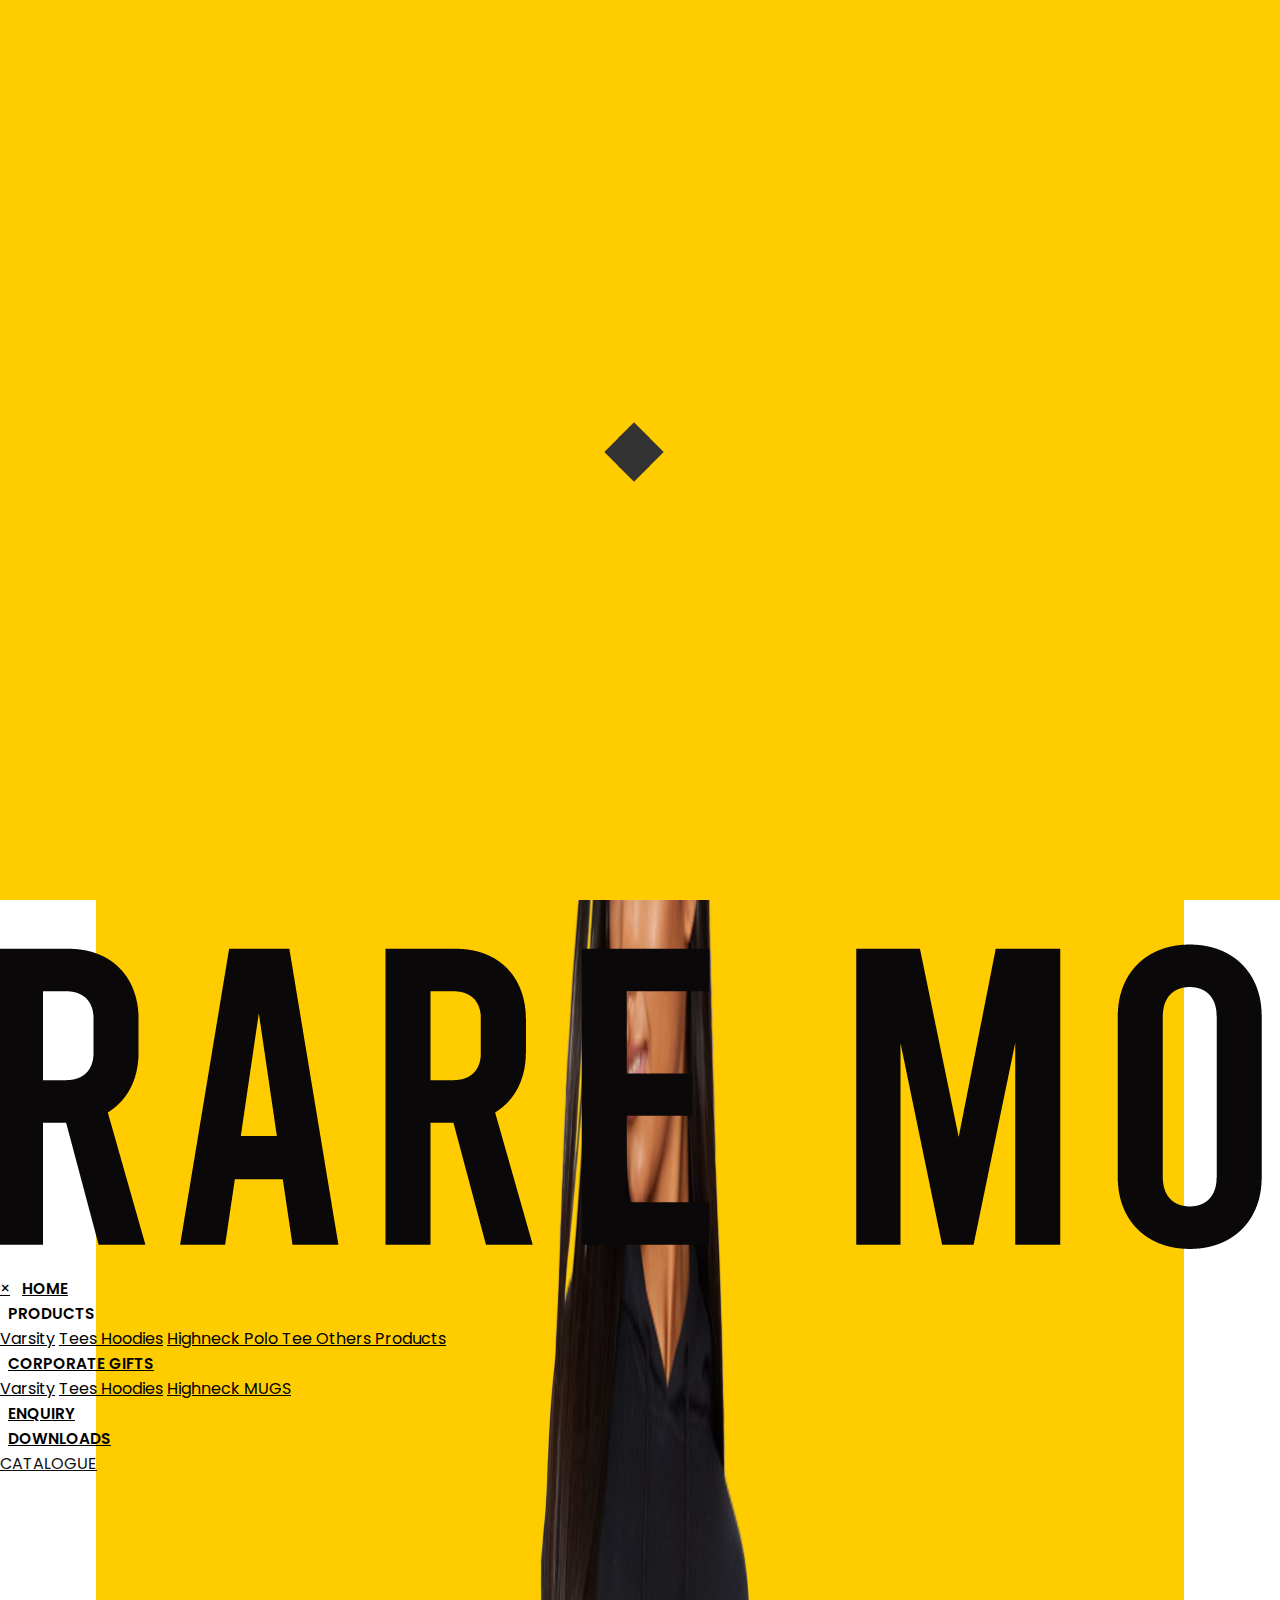
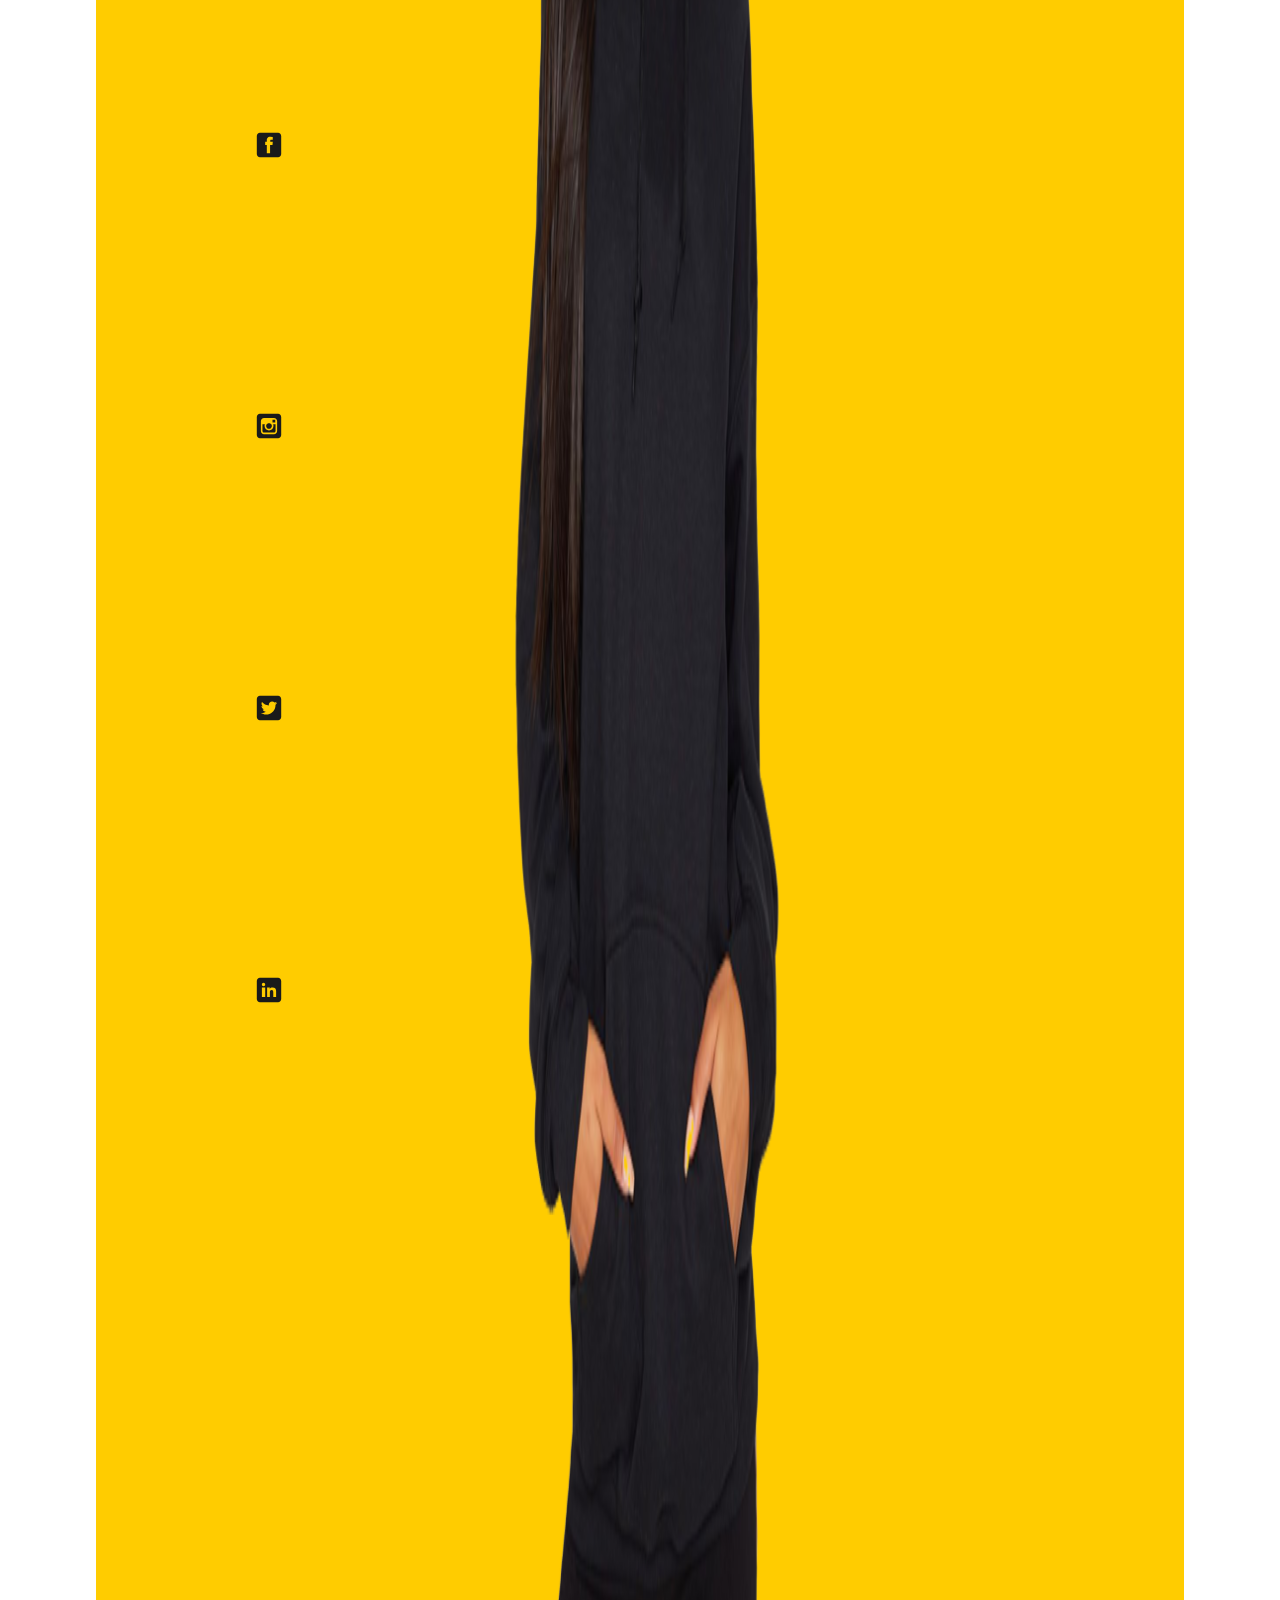
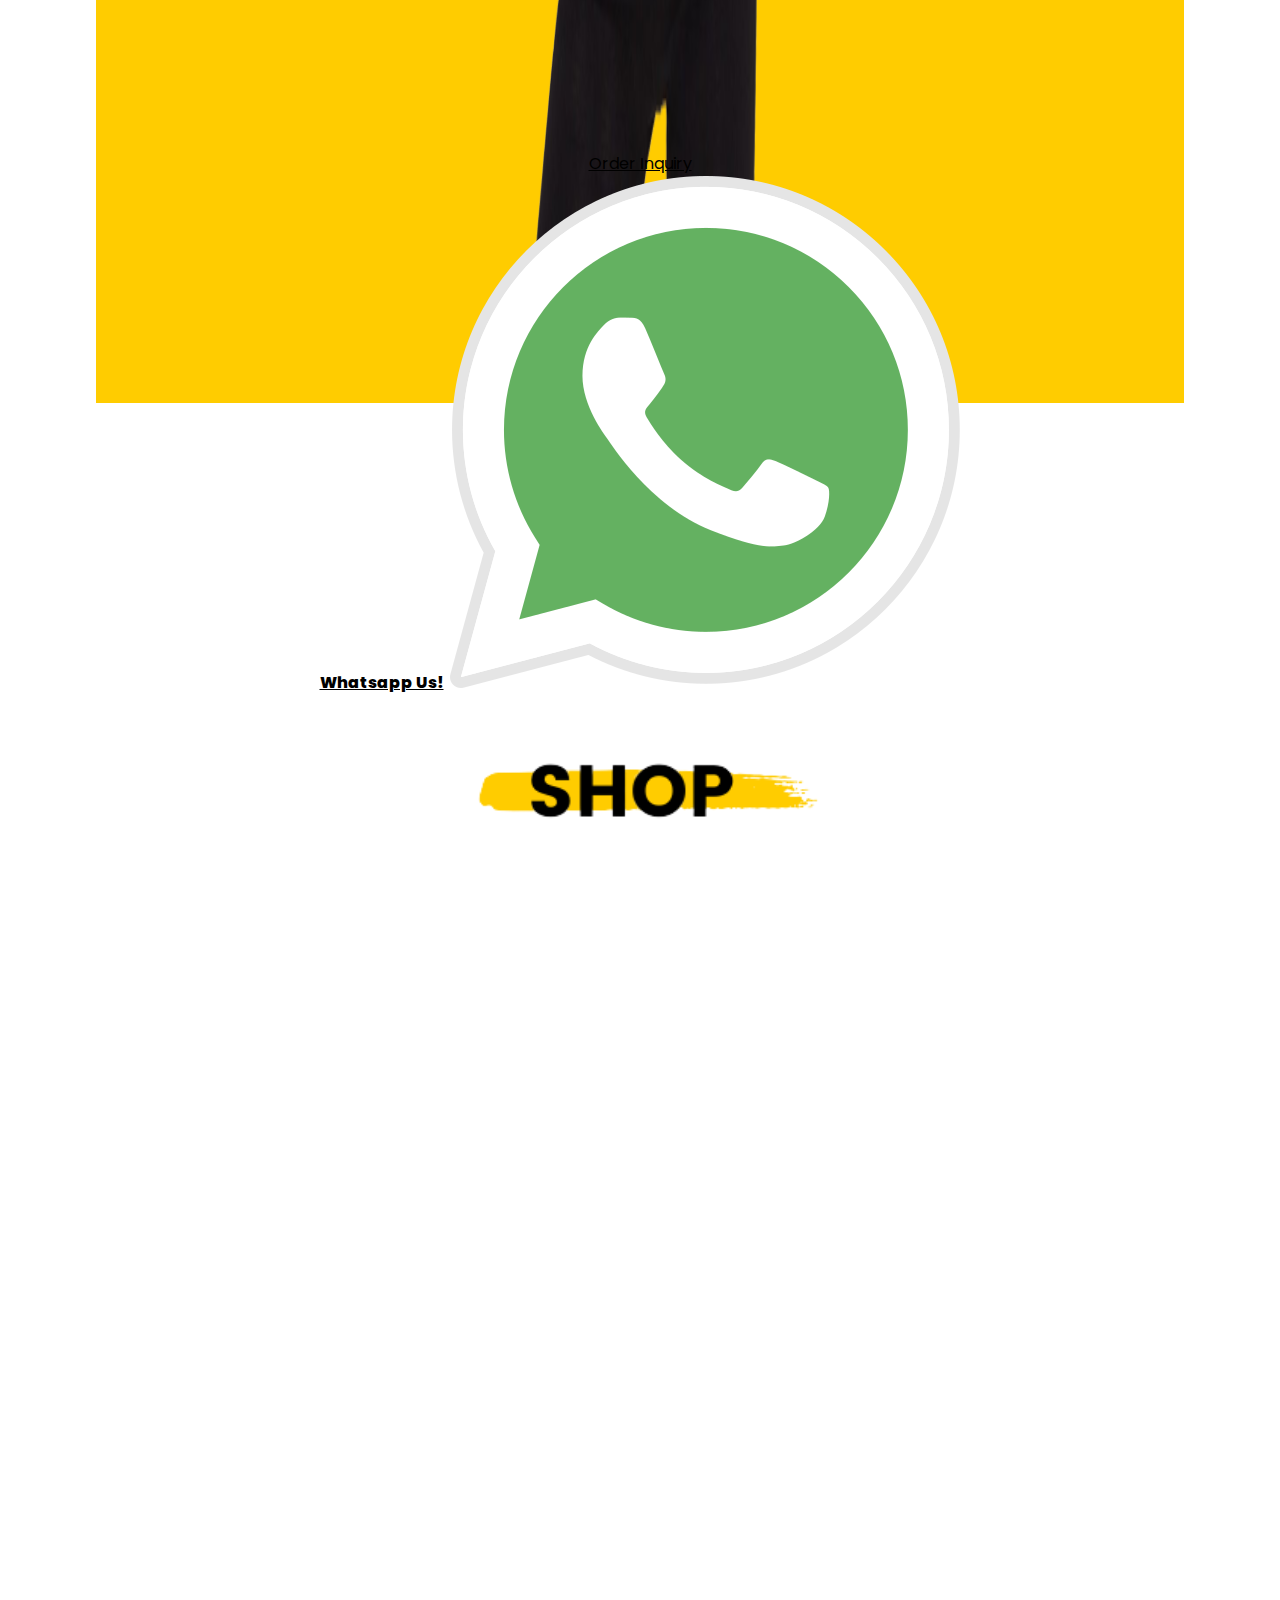
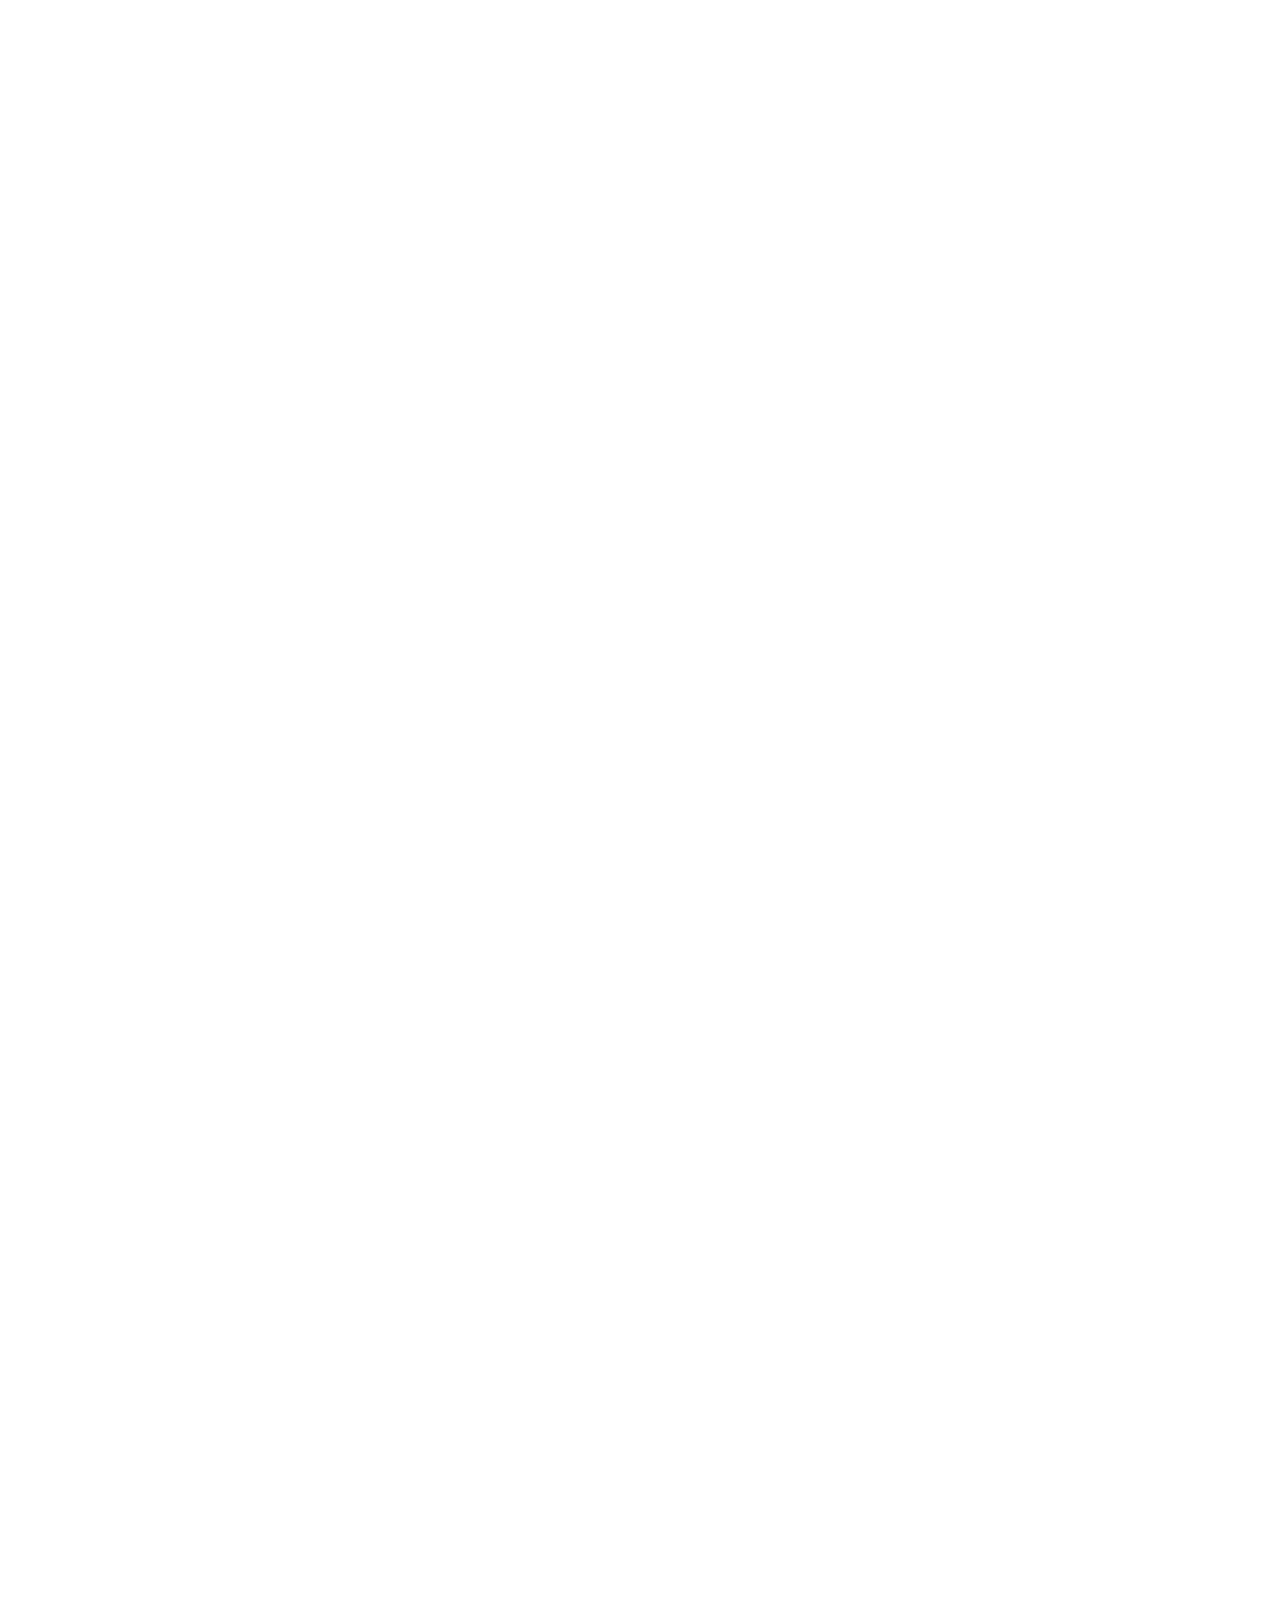
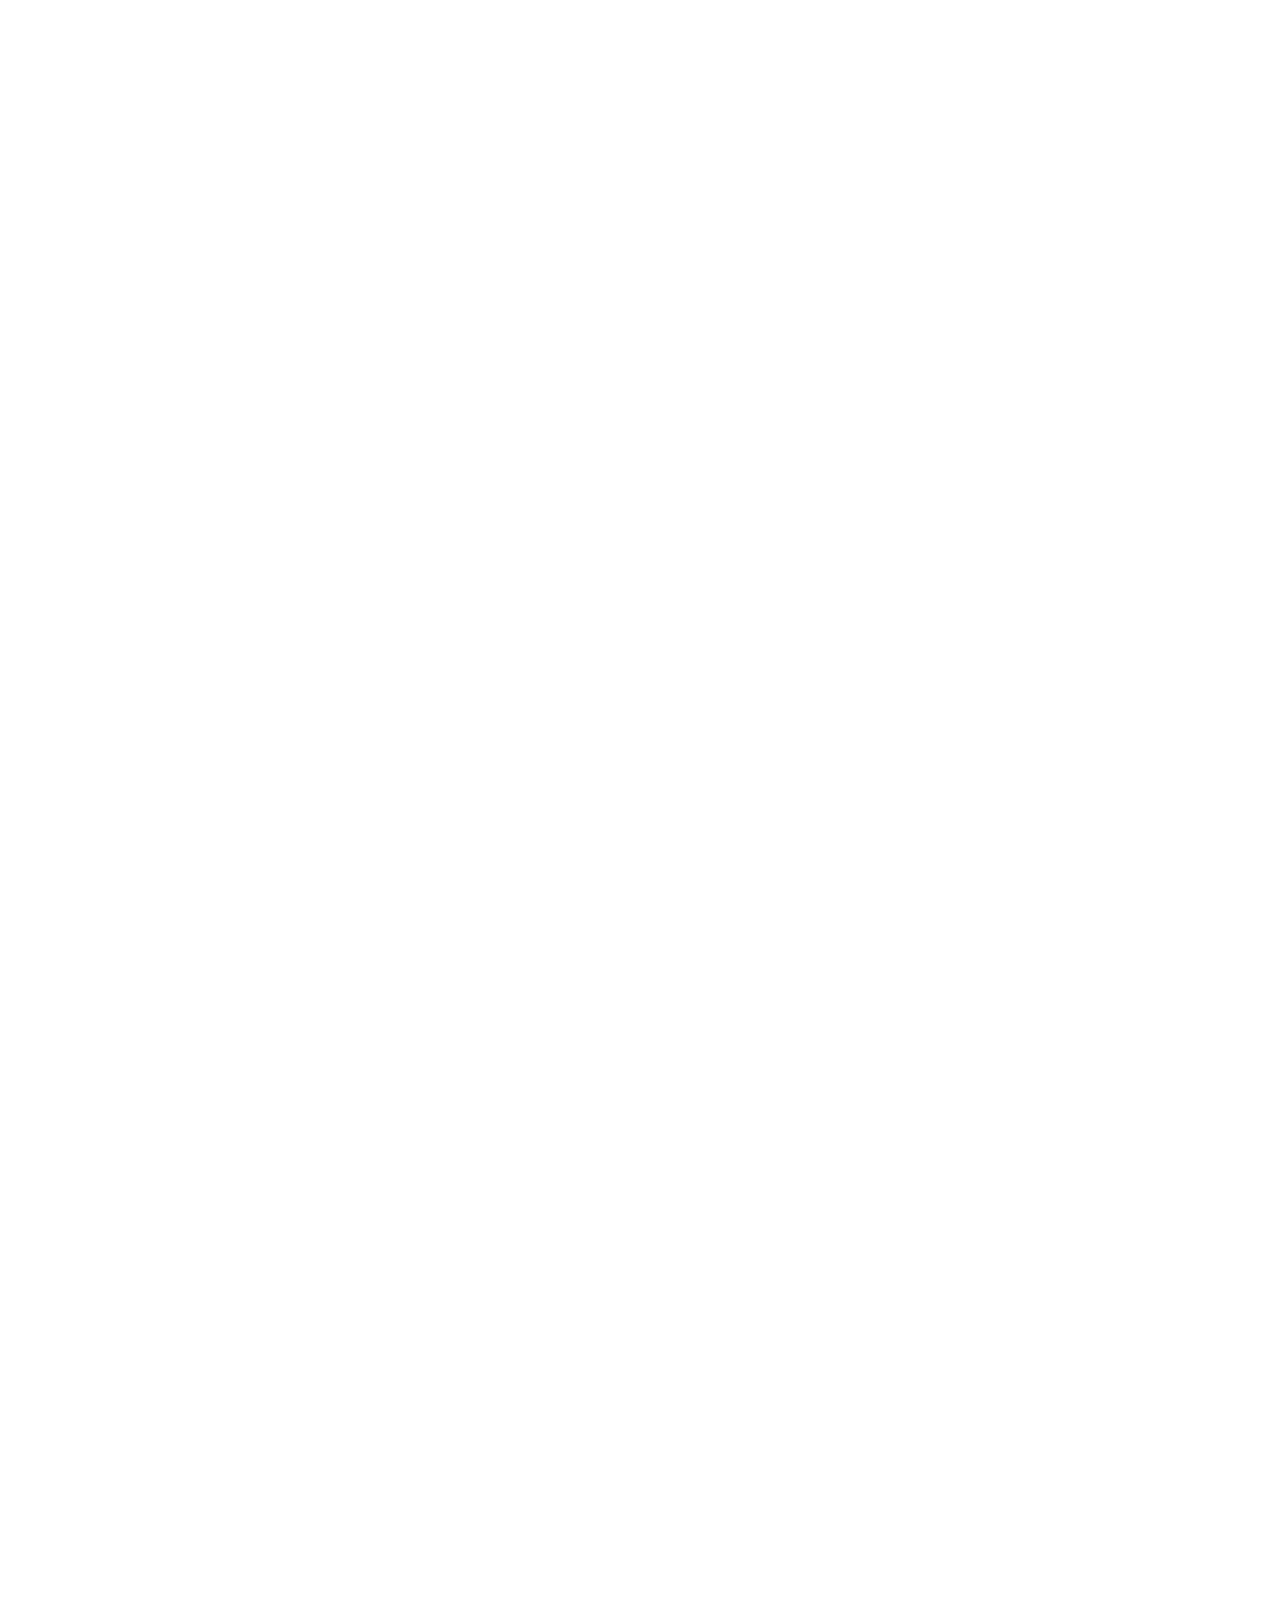
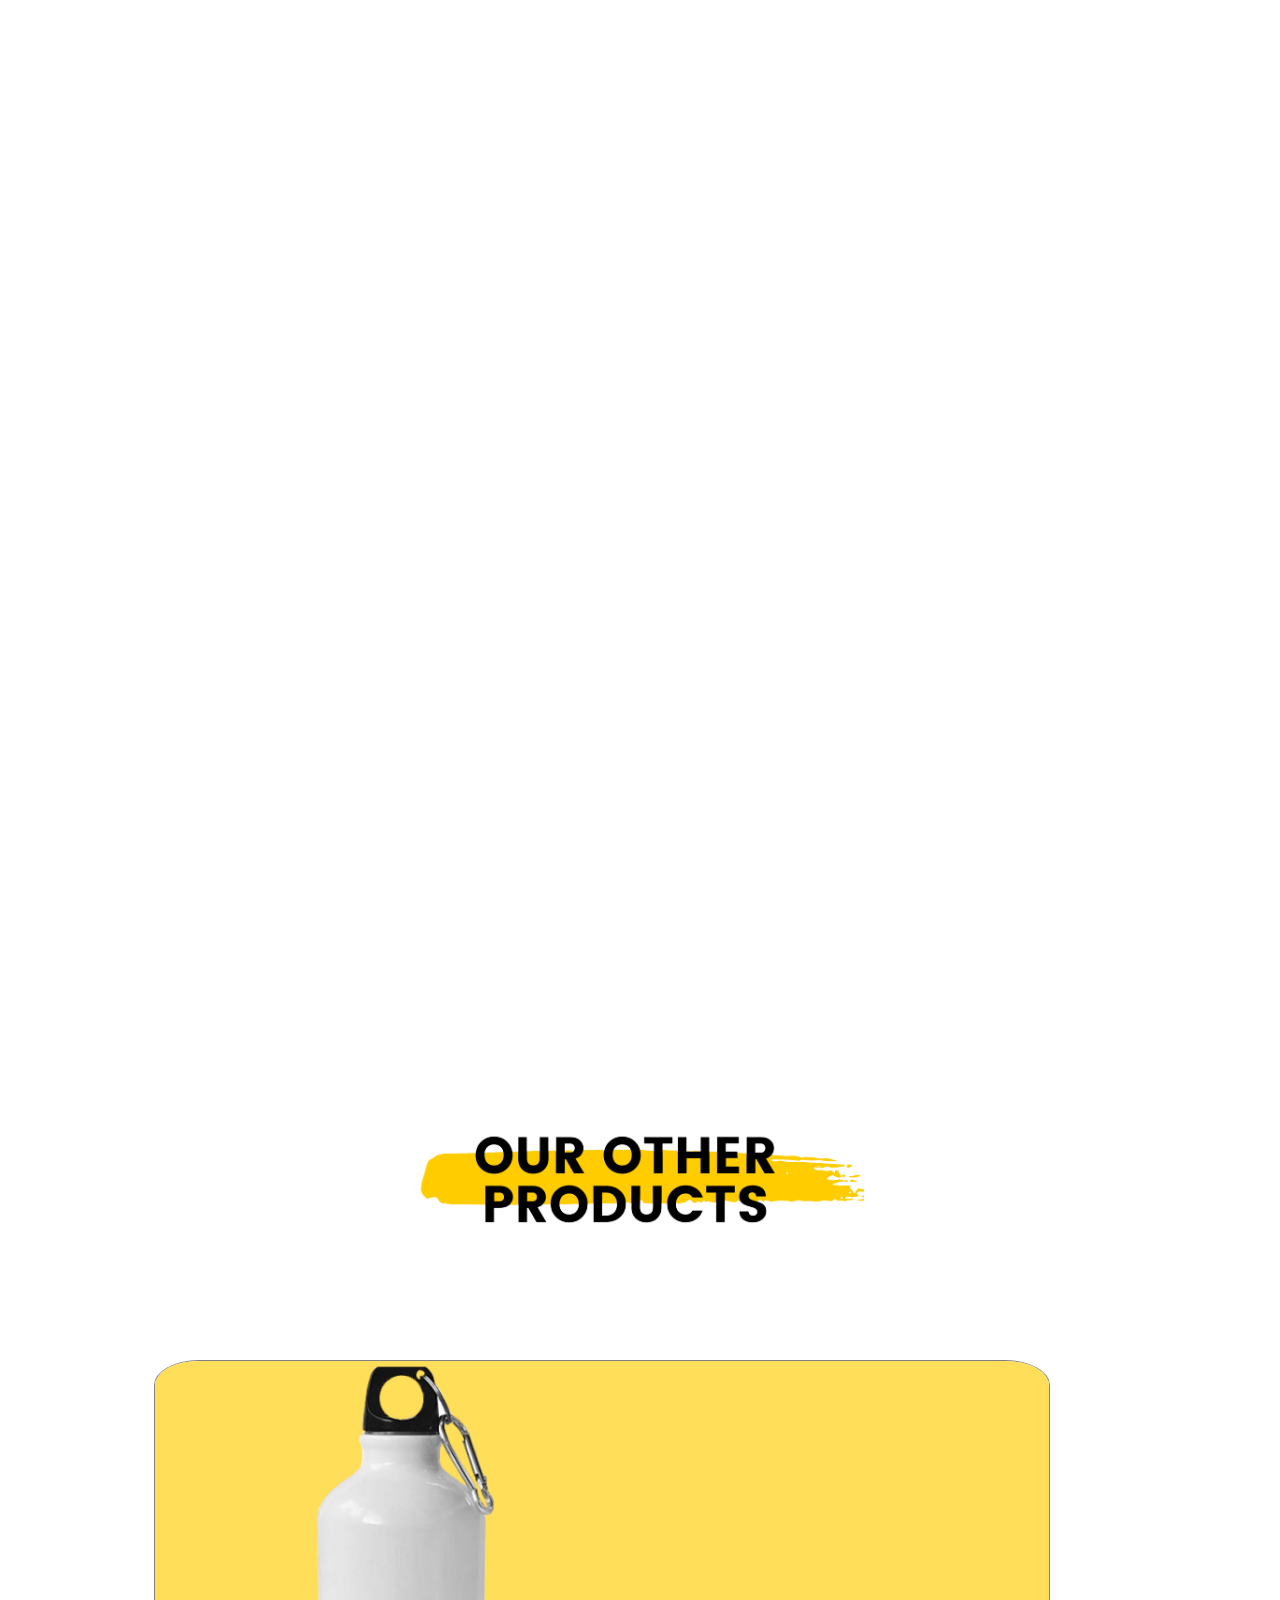
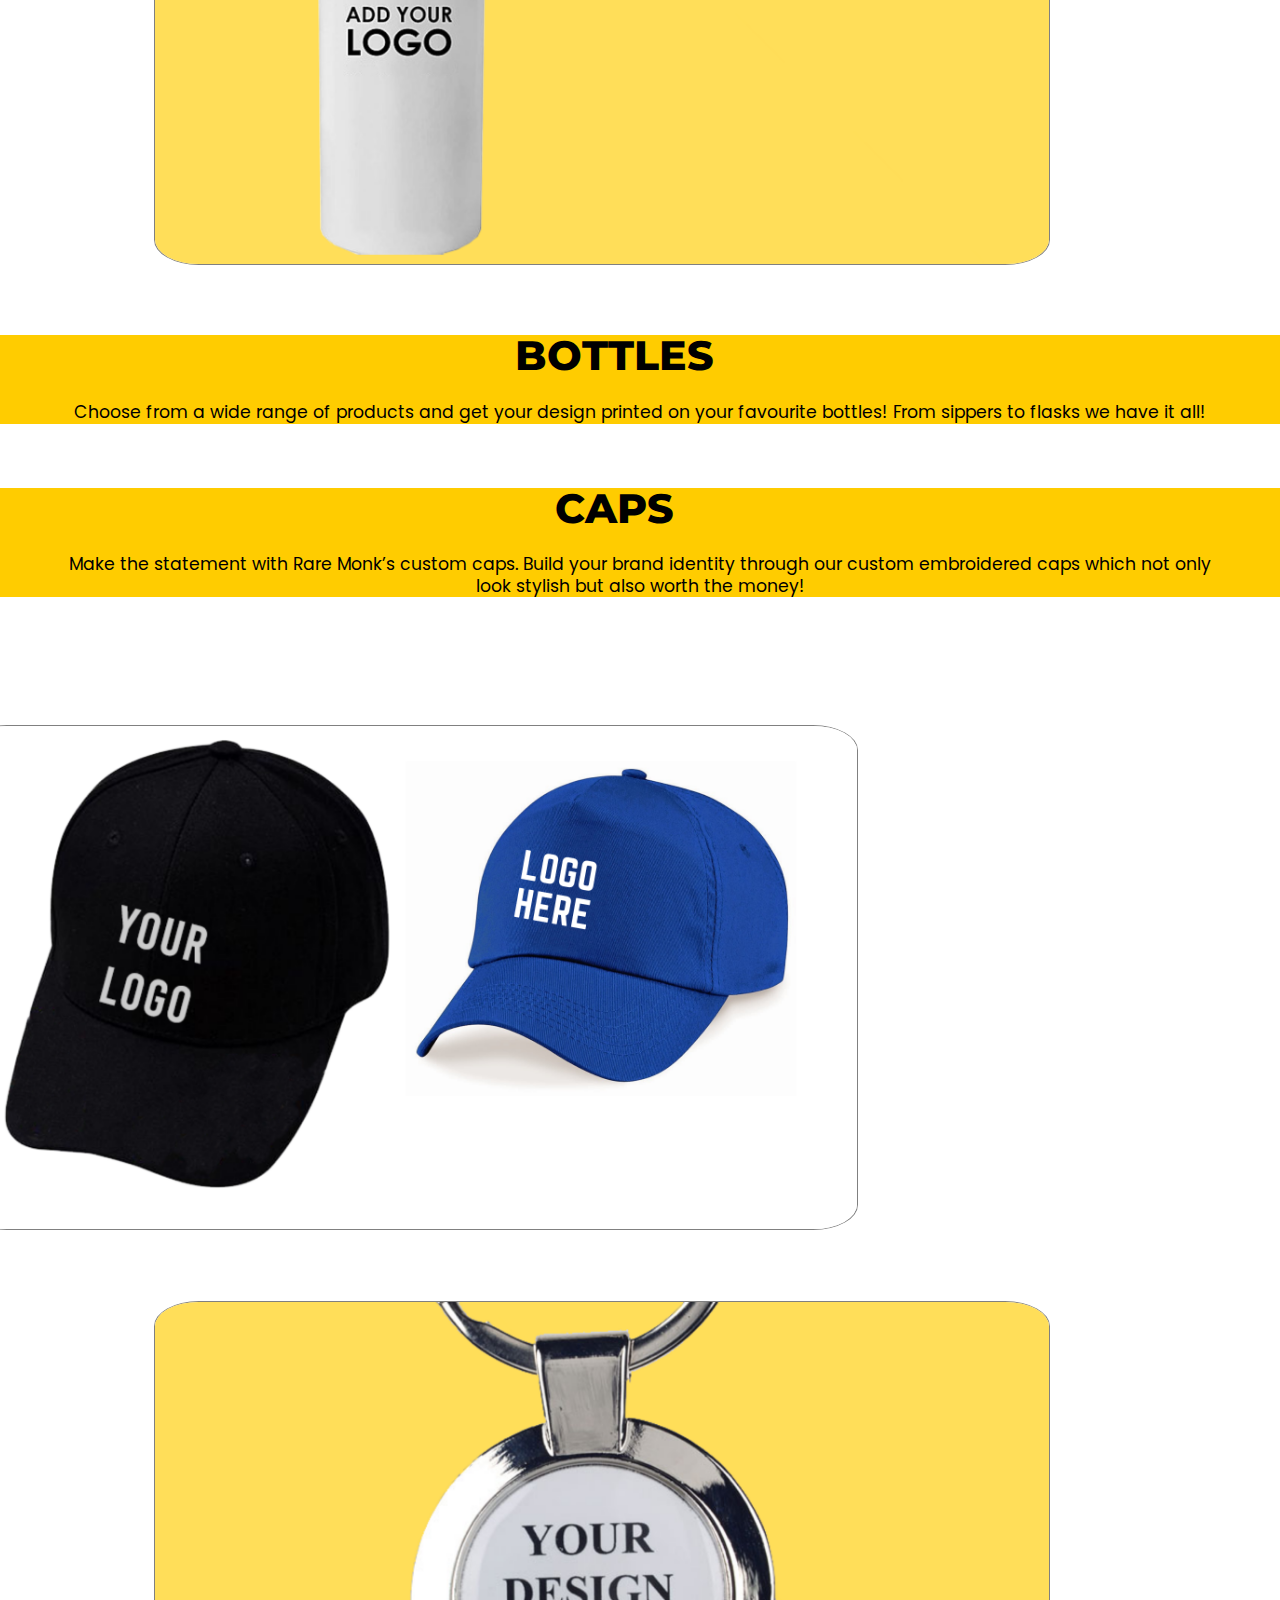
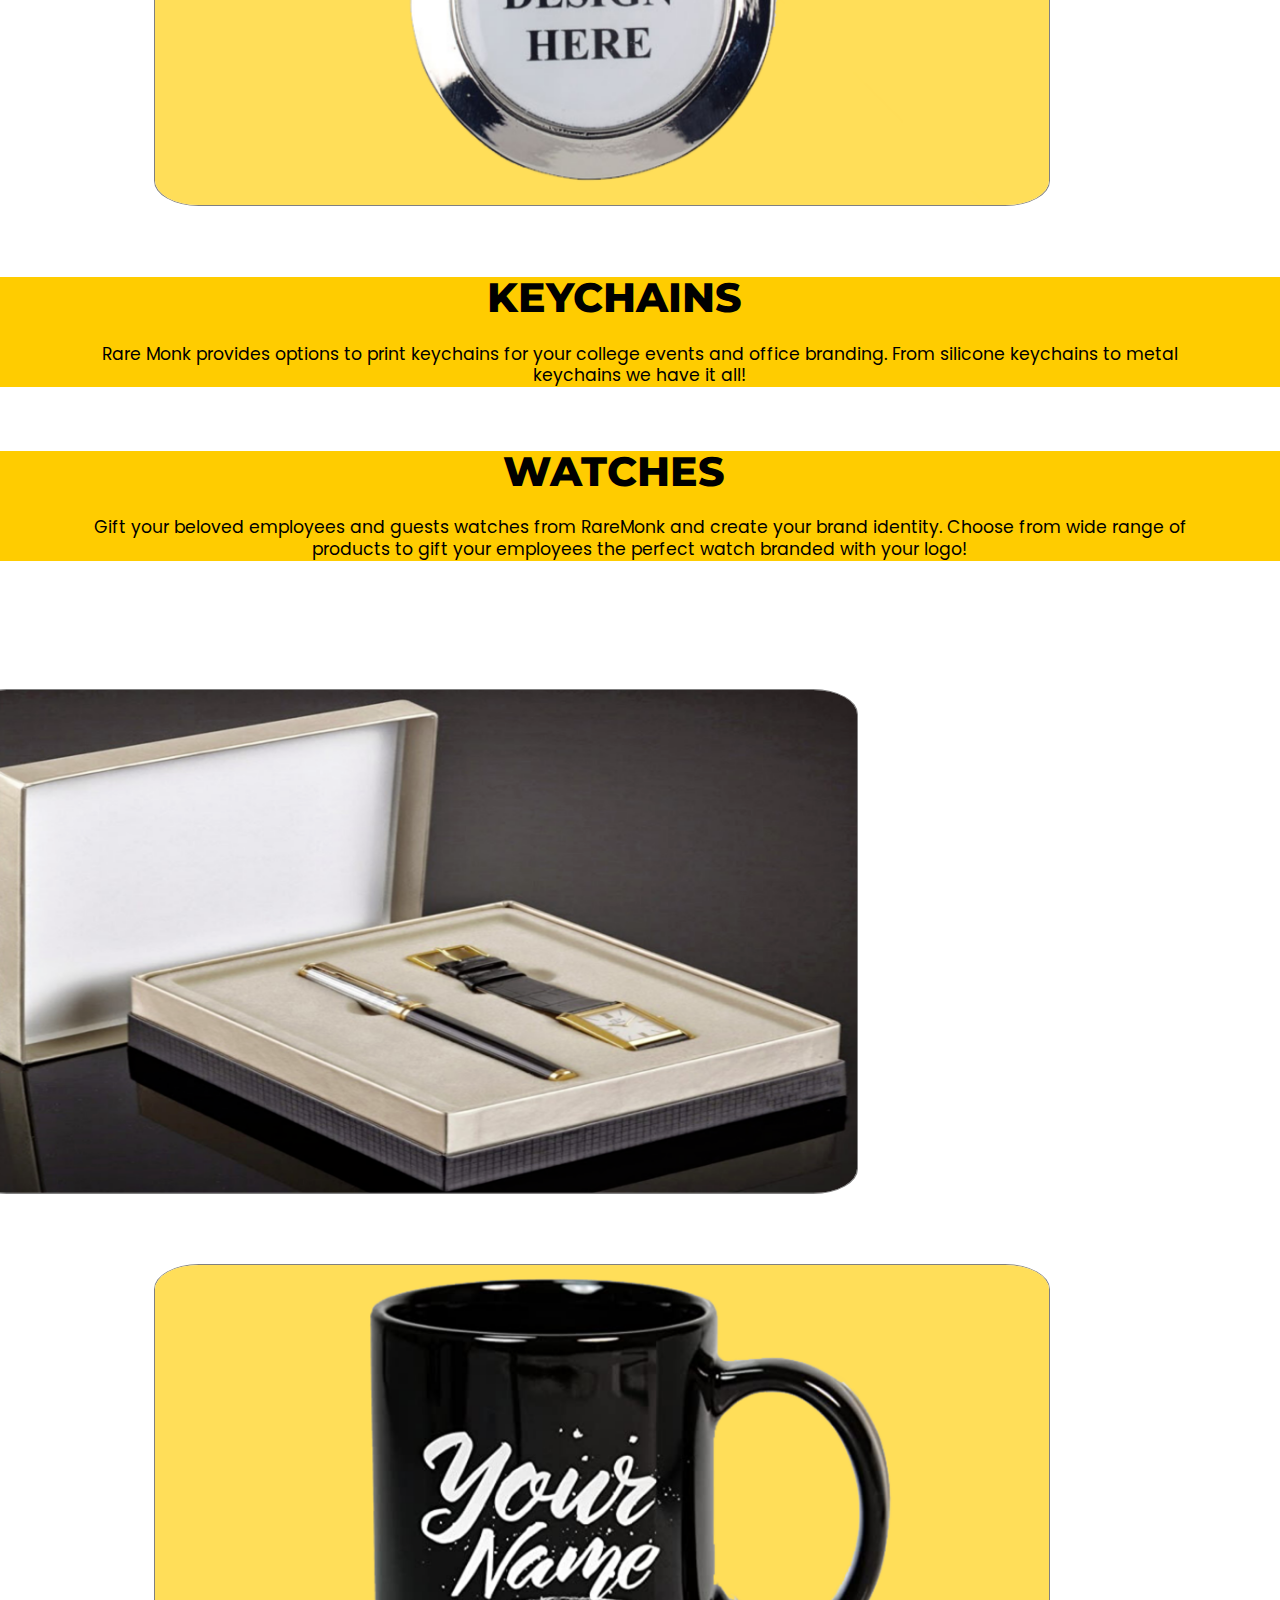
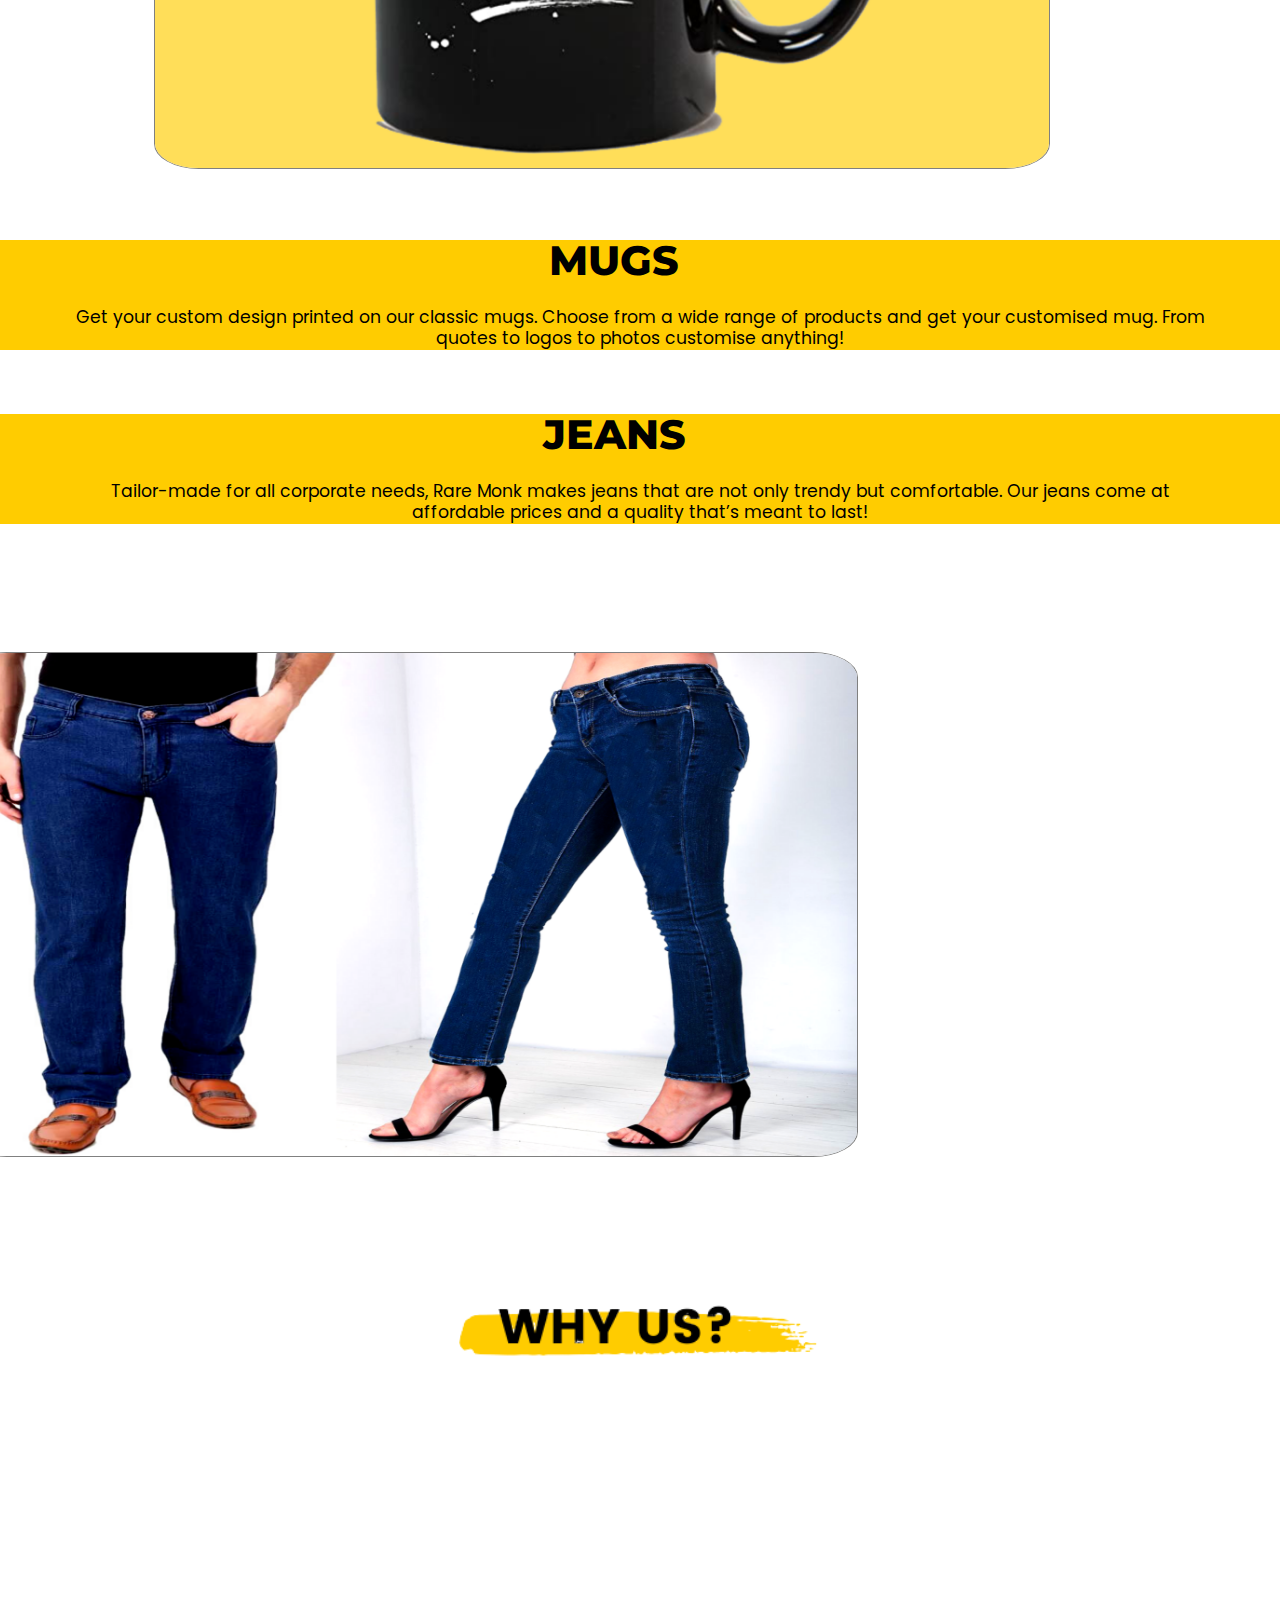
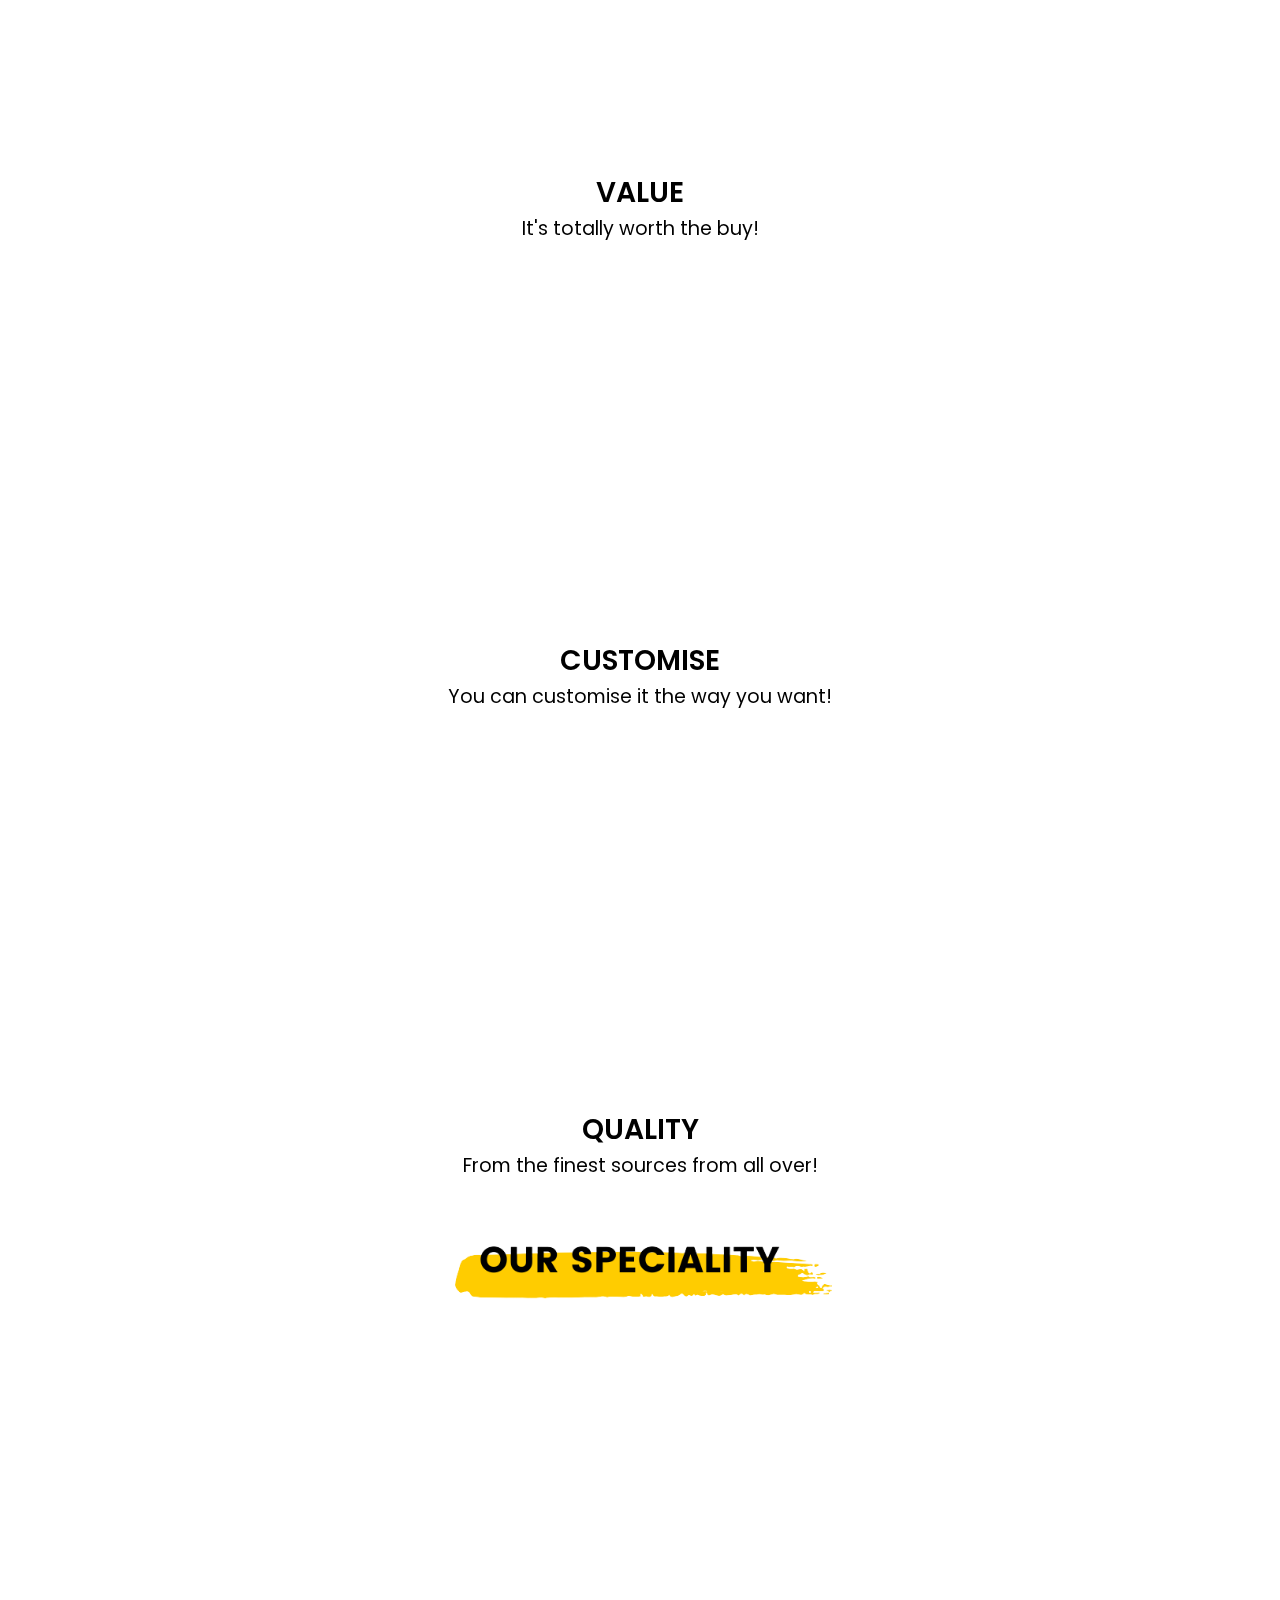
==== index.html @ c8e2019d "changes" ====
<!DOCTYPE html>

<head>
    <!-- Global site tag (gtag.js) - Google Analytics -->
    <script async src="https://www.googletagmanager.com/gtag/js?id=UA-171160555-1"></script>
    <script>
        window.dataLayer = window.dataLayer || [];
        function gtag() { dataLayer.push(arguments); }
        gtag('js', new Date());

        gtag('config', 'UA-171160555-1');
    </script>
    <!--title & description-->
    <title>Rare Monk</title>
    <meta name="description" content="Rare Monk makes it easier to order super soft stylish custom printed 
    T-shirts that get your message to the world.">

    <!--SEO tags-->
    <meta http-equiv="Content-Type" content="text/html; charset=utf-8" />
    <meta http-equiv="X-UA-Compatible" content="IE=edge">
    <meta name="robots" content="follow" />
    <meta name="viewport" content="width=device-width, initial-scale=1">

    <!--stylesheets-->
    <!--bootstrap, aos, hover and custom stylesheet-->
    <!--bootstrap for grids, aos for animations, hover for on hover animations-->
    <link rel="stylesheet" href="https://stackpath.bootstrapcdn.com/bootstrap/4.5.0/css/bootstrap.min.css"
        integrity="sha384-9aIt2nRpC12Uk9gS9baDl411NQApFmC26EwAOH8WgZl5MYYxFfc+NcPb1dKGj7Sk" crossorigin="anonymous">
    <link rel="stylesheet" href="https://unpkg.com/aos@next/dist/aos.css" type="text/css" media="all" />
    <link rel="stylesheet" href="./assets/css/hover.css" type="text/css" media="all">
    <link rel="stylesheet" href="./assets/css/style.css" type="text/css" media="all">
    <script src="https://cdnjs.cloudflare.com/ajax/libs/popper.js/1.11.0/umd/popper.min.js"
        integrity="sha384-b/U6ypiBEHpOf/4+1nzFpr53nxSS+GLCkfwBdFNTxtclqqenISfwAzpKaMNFNmj4"
        crossorigin="anonymous"></script>
    <script src="https://unpkg.com/feather-icons"></script>
</head>


<!--Bootstrap is used for most grids except a few advanced grids for which CSS was used-->

<body>

    <!--initial loading animation;
            everythings handled in css-->
    <div class="spinner-wrapper">
        <div class="sk-folding-cube">
            <div class="sk-cube1 sk-cube"></div>
            <div class="sk-cube2 sk-cube"></div>
            <div class="sk-cube4 sk-cube"></div>
            <div class="sk-cube3 sk-cube"></div>
        </div>
    </div>

    <!--main section-->
    <section class="container-fluid">

        <!--the screen the user sees when the site loads-->
        <div id="first-page" class="row">
            <header class="col-12">
                <nav id="nav" class="row container-fluid">

                    <!--first two divs are for tablets and desktops-->
                    <div id="logo-div" class="d-none d-sm-inline col-sm-6">
                        <a href="#">
                            <img class="logo wiggle" src="./assets/images/raremonk_name.png" alt="raremonk-name">
                        </a>
                    </div>



                    <!--main navigation links-->
                    <div class="d-none d-sm-inline col-sm-6">
                        <nav class="nav justify-content-end">
                            <a class="nav-link hvr-underline-from-left" href="#">HOME</a>
                            <div>
                                <a class="nav-link hvr-underline-from-left dropdown-toggle" href="#" id="navbarDropdown"
                                    role="button" data-toggle="dropdown" aria-haspopup="true"
                                    aria-expanded="false">PRODUCTS</a>
                                <div class="dropdown-menu" aria-labelledby="navbarDropdown">
                                    <a class="dropdown-item" href="#varsity">Varsity</a>
                                    <a class="dropdown-item" href="#tee">Tees </a>
                                    <a class="dropdown-item" href="#hoodieClassic">Hoodies</a>
                                    <a class="dropdown-item" href="#highNeckNav">Highneck </a>
                                    <a class="dropdown-item" href="#polotees">Polo Tee </a>
                                    <a class="dropdown-item" href="#others-div">Others </a>
                                    <!-- <div class="dropdown-divider"></div>
                                    <a class="dropdown-item" href="#">Bottles</a>
                                    <a class="dropdown-item" href="#">Caps</a>
                                    <a class="dropdown-item" href="#">Keychains</a>
                                    <a class="dropdown-item" href="#">Watches</a>
                                    <a class="dropdown-item" href="#">Mugs</a> -->
                                </div>
                            </div>
                            <div>
                                <a class="nav-link hvr-underline-from-left dropdown-toggle" href="#" id="navbarDropdown"
                                    role="button" data-toggle="dropdown" aria-haspopup="true"
                                    aria-expanded="false">CORPORATE GIFTS</a>
                                <div class="dropdown-menu" aria-labelledby="navbarDropdown">
                                    <a class="dropdown-item" href="#">Varsity</a>
                                    <a class="dropdown-item" href="#">Tees </a>
                                    <a class="dropdown-item" href="#">Hoodies</a>
                                    <a class="dropdown-item" href="#">Highneck </a>
                                    <a class="dropdown-item" href="#">MUGS</a>
                                </div>
                            </div>
                            <a class="nav-link hvr-underline-from-left" href="./orders/order.html">ENQUIRY</a>
                            <div>
                                <a class="nav-link hvr-underline-from-left dropdown-toggle" data-toggle="dropdown"
                                    href="#" role="button" aria-haspopup="true" aria-expanded="false">DOWNLOADS</a>
                                <div class="dropdown-menu">
                                    <a class="dropdown-item" href="/assets/docs/Raremonk-Catalogue.pdf"
                                        download>CATALOGUE</a>
                                </div>
                            </div>
                        </nav>
                    </div>

                    <!--hamburger menu icon in mobile sites-->
                    <div id="menu" class="col-1 ham d-sm-none" onclick="openNav()">&#9776;</div>

                    <!--these two divs are for mobile sites-->
                    <!--mobile site brand name icon-->
                    <div id="logo-mob" class="col-10 d-sm-none">
                        <a href="#">
                            <img class="logo-mob" src="./assets/images/raremonk_name.png" alt="raremonk-name">
                        </a>
                    </div>

                    <!--navigation links in the side navigations-->
                    <div id="mySidenav" class="sidenav d-sm-none">
                        <a href="javascript:void(0)" class="closebtn" onclick="closeNav()">&times;</a>
                        <a class="nav-link" onclick="closeNav()" href="#first-page">HOME</a>
                        <div>
                            <a class="nav-link dropdown-toggle dropdown-btn" id="navbarDropdown" role="button"
                                data-toggle="dropdown" aria-haspopup="true" aria-expanded="false">PRODUCTS</a>
                            <div class="dropdown-menu" aria-labelledby="navbarDropdown">
                                <a class="dropdown-item" onclick="closeNav()" href="#varsity">Varsity</a>
                                <a class="dropdown-item" onclick="closeNav()" href="#tee">Tees </a>
                                <a class="dropdown-item" onclick="closeNav()" href="#hoodieClassic">Hoodies</a>
                                <a class="dropdown-item" onclick="closeNav()" href="#highNeckNav">Highneck </a>
                                <a class="dropdown-item" onclick="closeNav()" href="#polotees">Polo Tee </a>
                                <a class="dropdown-item" onclick="closeNav()" href="#others-div">Others Products</a>
                                <!-- <div class="dropdown-divider"></div>
                                <a class="dropdown-item" href="#">Bottles</a>
                                <a class="dropdown-item" href="#">Caps</a>
                                <a class="dropdown-item" href="#">Keychains</a>
                                <a class="dropdown-item" href="#">Watches</a>
                                <a class="dropdown-item" href="#">Mugs</a> -->
                            </div>
                        </div>
                        <div>
                            <a class="nav-link dropdown-toggle dropdown-btn" href="#" id="navbarDropdown" role="button"
                                data-toggle="dropdown" aria-haspopup="true" aria-expanded="false">CORPORATE GIFTS</a>
                            <div class="dropdown-menu" aria-labelledby="navbarDropdown">
                                <a class="dropdown-item" href="#">Varsity</a>
                                <a class="dropdown-item" href="#">Tees </a>
                                <a class="dropdown-item" href="#">Hoodies</a>
                                <a class="dropdown-item" href="#">Highneck </a>
                                <a class="dropdown-item" href="#">MUGS</a>
                            </div>
                            <a class="nav-link" href="./orders/order.html">ENQUIRY</a>
                            <div>
                                <a class="nav-link dropdown-toggle" data-toggle="dropdown" href="#" role="button"
                                    aria-haspopup="true" aria-expanded="false">DOWNLOADS</a>
                                <div class="dropdown-menu">
                                    <a class="dropdown-item catalogue" onclick="closeNav()"
                                        href="/assets/docs/Raremonk-Catalogue.pdf" download>CATALOGUE</a>
                                </div>
                            </div>
                        </div>
                    </div>
                </nav>
            </header>

            <!--first page-->
            <section id="brand" class="col-12">
                <div class="row">

                    <!--social media links-->
                    <div class="col-sm-1 d-none d-sm-block">
                        <div>
                            <a href=""><img class="social hvr-grow" src="./assets/images/facebook.svg"
                                    alt="facebook-icon" /></a>
                        </div>
                        <div>
                            <a href=""><img class="social hvr-grow" src="./assets/images/instagram.svg"
                                    alt="instagram-icon" /></a>
                        </div>
                        <div>
                            <a href=""><img class="social hvr-grow" src="./assets/images/twitter.svg"
                                    alt="twitter-icon" /></a>
                        </div>
                        <div>
                            <a href=""><img class="social hvr-grow" src="./assets/images/linkedin.svg"
                                    alt="instagram-icon" /></a>
                        </div>
                    </div>

                    <!--tagline and descriptions + shop now button-->
                    <div class="col-12 col-sm-5">
                        <p id="brand-tag-line" data-aos="zoom-in" data-aos-delay="2000" class="tag-line">
                            CREATE SOMETHING AS UNIQUE AS YOU ARE!</p>
                    </div>
                    <div class="col-12 col-sm-6 center-div-btn">
                        <p id="brand-text" data-aos="zoom-in" data-aos-delay="2000" class="text-content">
                            Rare Monk makes it <span class="wiggle">easy</span> and super <span class="wiggle">fun
                            </span>
                            for you to <span class="wiggle">customise</span> !</p>
                        <button data-aos="zoom-in" data-aos-delay="3000" class="hvr-grow hvr-sweep-to-right button"
                            type="button" onclick="window.location.href = '#shop';">SHOP NOW</button>
                    </div>
                </div>
            </section>

            <section id="mob-sticky-nav" class="col-12 d-sm-none">
                <div class="row">
                    <div class="col-6 d-sm-none center-div-btn mob-sticky-nav">
                        <p>
                            <a href="#order">Order Inquiry</a>
                        </p>
                    </div>
                    <div class="col-6 d-sm-none center-div-btn mob-sticky-nav">
                        <span>
                            <a href="https://wa.me/919663977627">Whatsapp Us!</a>
                            <img id="whatsapp" src="./assets/images/whatsapp.png" alt="">
                        </span>
                    </div>
                </div>
            </section>
        </div>
    </section>

    <!--main shop section-->
    <main id="shop" class="container-fluid">
        <div class="row">
            <section class="col-12">

                <!--shop section tag-->
                <div class="row">
                    <div class="col-12 center-div-btn">
                        <img id="shop-tag" class="hvr-grow" src="./assets/images/shop.png" alt="shop-tag">
                    </div>

                    <!--varsity jacket section-->
                    <div class="col-12 col-sm-6">
                        <img id="varsity" data-aos="fade-right" src="./assets/images/varsity.png"
                            alt="varsity-jacket" />
                    </div>
                    <!-- <div class="col-12 col-sm-6"> -->
                    <!-- <a href="./assets/others/varieties.html"> -->
                    <!-- <img id="tshirt" data-aos="fade-right" src="./assets/images/varsity.png"
                            alt="varsity-jacket" /> -->
                    <!-- </a> -->
                    <!-- </div> -->

                    <!--text column for varsity-->
                    <div class="col-12 col-sm-6">
                        <div id="varsity-text-div" data-aos="fade-left" class="row yellow-div">
                            <div class="tag-line col-12">
                                <p id="varsity-tagline" class="tag-line">WHY SETTLE FOR <span class="wiggle">
                                        ORDINARY,</span>
                                    WHEN YOU'RE BORN TO <span class="wiggle"> STAND OUT!</span></p>
                            </div>
                            <div data-aos="zoom-in" data-aos-delay="300" class="col-12 center-div-btn">
                                <p id="varsity-text" class="text-content">Super Trendy <span class="wiggle"> Varsity
                                        Jackets</span> are
                                    adorned with a prominent and proud letter on the chest,
                                    with beautiful contrast on sleeves drawing utmost attention!</br> </br>
                                    Premium material that helps you maintain your body temperature during the day
                                    and keeps you cosy at night! </br>
                                    #squadgoals #trendsetter </p>
                                <!-- <div class="row">
                                    <div class="col-sm-12 text-center"> -->
                                <button class="hvr-grow hvr-sweep-to-right button" type="button" type="button"
                                    onclick="window.location.href = '#order';">ORDER NOW</button>
                                <!-- <button class="hvr-grow hvr-sweep-to-right button" id="moreColors" type="button"
                                            type="button"
                                            onclick="window.location.href = './assets/others/varieties.html';">Check
                                            Colors</button> -->
                                <!-- </div>
                                </div> -->

                            </div>

                        </div>
                    </div>
                </div>
            </section>

            <!--all products section-->
            <section class="grid-container col-12">

                <!--tees section-->
                <div class="item1">
                    <div id="tshirt-text-div" data-aos="fade-right" class="row yellow-div">
                        <div class="col-12">
                            <p class="tag-line">CREATE <span class="wiggle">TEES</span> </br>
                                THAT GO WITH</br>
                                YOUR <span class="wiggle"> PERSONALITEES!</span></p>
                        </div>
                        <div data-aos="zoom-in" data-aos-delay="300" class="col-12 center-div-btn">
                            <p id="tshirt-text" class="text-content">These premium soft round neck tees
                                are made of Egyptian Cotton
                                and are just the right blend for a quality print!</p>
                            <div class="row">
                                <div class="col-sm-12 text-center">
                                    <button class="button hvr-grow hvr-sweep-to-right" type="button" type="button"
                                        onclick="window.location.href = '#order';">ORDER NOW</button>
                                    <button class="hvr-grow hvr-sweep-to-right button" id="moreColors" type="button"
                                        type="button"
                                        onclick="window.location.href = './assets/others/tshirts.html';">Check
                                        Colors</button>
                                </div>
                            </div>
                        </div>
                    </div>
                </div>
                <div class="item2 hvr-grow-shadow" id="tee">
                    <a href="./assets/others/tshirts.html">
                        <img class="" id="tshirt" data-aos="fade-left" src="./assets/images/tshirt.png" alt="tshirt" />
                    </a>
                </div>

                <!--hoodie section-->
                <div class="item3">
                    <img id="hoodie" data-aos="fade-right" src="./assets/images/hoodie.png" alt="hoodie" />
                </div>
                <div class="item4">
                    <div id="hoodie-text-div" data-aos="fade-left" class="row yellow-div">
                        <div class="col-12">
                            <p class="tag-line">THE <span class="wiggle">HOODIE</span> </br>
                                THAT EVERYONE WANTS </br>
                                TO WEAR!</p>
                        </div>
                        <div data-aos="zoom-in" data-aos-delay="300" class="col-12 center-div-btn">
                            <p id="hoodie-text" class="text-content">Premium Hoodie Enclosed with metallic zipper.
                                Deep Pockets, Hood with drawstrings makes it a great option for everyone!</p>
                            <button class="button hvr-grow hvr-sweep-to-right" type="button" type="button"
                                onclick="window.location.href = '#order';">ORDER NOW</button>
                        </div>
                    </div>
                </div>

                <!--highneck jacket section-->
                <div class="item5">
                    <div id="highneck-text-div" data-aos="fade-right" class="row yellow-div">
                        <div class="col-12">
                            <p class="tag-line">GET SPORTY</br>
                                WITH HIGH-NECK </br>
                                <span class="wiggle">JACKETS!</span> </p>
                        </div>
                        <div class="col-12 center-div-btn">
                            <p class="text-content">Premium High Neck Jackets are
                                enclosed with a metallic zipper and deep pockets which made with perfection.</p>
                            <button class="button hvr-grow hvr-sweep-to-right" type="button" type="button"
                                onclick="window.location.href = '#order';">ORDER NOW</button>
                        </div>
                    </div>
                </div>
                <div class="item6" id="highNeckNav">
                    <img id="highneck" data-aos="fade-left" src="./assets/images/highneck.png" alt="highneck-jacket" />
                </div>

                <!--classic hoodie section-->
                <div class="item7" id="hoodieClassic">
                    <img id="classic" src="./assets/images/classic_hoodie.jpg" alt="" data-aos="fade-right">
                </div>
                <div class="item8">
                    <div id="classic-text-div" data-aos="fade-right" class="row yellow-div">
                        <div class="col-12">
                            <p class="tag-line">SUPER CLASSIC HOODIES!</p>
                        </div>
                        <div class="col-12 center-div-btn">
                            <p class="text-content">Premium Hoodie with deep kangaroo pockets,
                                hood and drawstrings will never go out of it's classic style!</p>
                            <button class="button hvr-grow hvr-sweep-to-right" type="button" type="button"
                                onclick="window.location.href = '#order';">ORDER NOW</button>
                        </div>
                    </div>
                </div>

                <!--polo tshirt section-->
                <div class="item9">
                    <div id="polo-text-div" data-aos="fade-right" class="row yellow-div">
                        <div class="col-12">
                            <p class="tag-line">POLO TEES FOR CORPORATE NEEDS!</p>
                        </div>
                        <div class="col-12 center-div-btn">
                            <p class="text-content">Pump up the game of dressing smart with classic polo tees,
                                with a wide range of colours for you to choose from.</p>
                            <button class="button hvr-grow hvr-sweep-to-right" type="button" type="button"
                                onclick="window.location.href = '#order';">ORDER NOW</button>
                        </div>
                    </div>
                </div>
                <div class="item10" id="polotees">
                    <img id="polo" src="./assets/images/polo.png" alt="" data-aos="fade-left">
                </div>
            </section>

            <!--other products section-->
            <section class="col-12" id="others-div">

                <!--other products tag-->
                <div class="center-div center-div-btn hvr-grow">
                    <img id="op" src="./assets/images/op.png" alt="">
                </div>

                <!--list of all other products-->
                <div class="op-div row">
                    <div class="col-1"></div>
                    <div id="op1" class="col-3 hvr-grow">
                        <img src="./assets/images/bottle.png " alt="">
                    </div>
                    <div id="op2" class="yellow-div col-7">
                        <div class="col-12">
                            <p class="tag-line">
                                BOTTLES
                            </p>
                        </div>
                        <div class="col-12 center-div-btn">
                            <p class="text-content">
                                Choose from a wide range of products and get your design
                                printed on your favourite bottles! From sippers to flasks
                                we have it all!
                            </p>
                        </div>
                    </div>
                    <div class="col-1"></div>
                    <div class="col-1"></div>
                    <div id="op3" class="yellow-div col-7">
                        <div class="col-12">
                            <p class="tag-line">
                                CAPS
                            </p>
                        </div>
                        <div class="col-12 center-div-btn">
                            <p class="text-content">
                                Make the statement with Rare Monk’s custom caps.
                                Build your brand identity through our custom embroidered caps
                                which not only look stylish but also worth the money!
                            </p>
                        </div>
                    </div>
                    <div id="op4" class="col-3 hvr-grow">
                        <img src="./assets/images/cap.png" alt="">
                    </div>
                    <div class="col-1"></div>
                    <div class="col-1"></div>
                    <div id="op5" class="col-3 hvr-grow">
                        <img src="./assets/images/keyring.png" alt="">
                    </div>
                    <div id="op6" class="yellow-div col-7">
                        <div class="col-12">
                            <p class="tag-line">
                                KEYCHAINS
                            </p>
                        </div>
                        <div class="col-12 center-div-btn">
                            <p class="text-content">
                                Rare Monk provides options to print
                                keychains for your college events and office branding.
                                From silicone keychains to metal keychains we have it all!
                            </p>
                        </div>
                    </div>
                    <div class="col-1"></div>
                    <div class="col-1"></div>
                    <div id="op7" class="yellow-div col-7">
                        <div class="col-12">
                            <p class="tag-line">
                                WATCHES
                            </p>
                        </div>
                        <div class="col-12 center-div-btn">
                            <p class="text-content">
                                Gift your beloved employees and guests watches
                                from RareMonk and create your brand identity. Choose from wide
                                range of products to gift your employees the perfect watch branded
                                with your logo!
                            </p>
                        </div>
                    </div>
                    <div id="op8" class="col-3 hvr-grow">
                        <img src="./assets/images/watch.png" alt="">
                    </div>
                    <div class="col-1"></div>
                    <div class="col-1"></div>
                    <div id="op9" class="col-3 hvr-grow">
                        <img src="./assets/images/mug.png" alt="">
                    </div>
                    <div id="op10" class="yellow-div col-7">
                        <div class="col-12">
                            <p class="tag-line">
                                MUGS
                            </p>
                        </div>
                        <div class="col-12 center-div-btn">
                            <p class="text-content">
                                Get your custom design printed on our classic mugs.
                                Choose from a wide range of products and get your customised mug.
                                From quotes to logos to photos customise anything!
                            </p>
                        </div>
                    </div>
                    <div class="col-1"></div>
                    <div class="col-1"></div>
                    <div id="op11" class="yellow-div col-7">
                        <div class="col-12">
                            <p class="tag-line">
                                JEANS
                            </p>
                        </div>
                        <div class="col-12 center-div-btn">
                            <p class="text-content">
                                Tailor-made for all corporate needs, Rare Monk makes
                                jeans that are not only trendy but comfortable. Our jeans come at
                                affordable prices and a quality that’s meant to last!
                            </p>
                        </div>
                    </div>
                    <div id="op12" class="col-3 hvr-grow">
                        <img src="./assets/images/jeans.png" alt="">
                    </div>
                    <div class="col-1"></div>
                </div>
            </section>

            <!--USP Section-->
            <section class="col-12">
                <div class="row">

                    <!--usp tag-->
                    <div class="col-12 center-div center-div-btn">
                        <img id="why-us" class="hvr-grow" src="./assets/images/usp.png" alt="usp-tag" />
                    </div>

                    <!--price usp-->
                    <div class="center-div col-12 col-sm-4">
                        <div class="row">
                            <div data-aos="zoom-in" class="col-4 col-sm-12">
                                <img class="usp hvr-grow" src="./assets/images/price.png" alt="price-logo" />
                            </div>
                            <div class="usp-div col-8 col-sm-12">
                                <p class="usp-tag hvr-grow">VALUE</p>
                                <p class="usp-text hvr-grow">It's totally worth the buy!</p>
                            </div>
                        </div>
                    </div>

                    <!--customise usp-->
                    <div class="center-div col-12 col-sm-4">
                        <div class="row">
                            <div data-aos="zoom-in" class="col-4 col-sm-12">
                                <img class="usp hvr-grow" src="./assets/images/customise.png" alt="customise-logo" />
                            </div>
                            <div class="usp-div col-8 col-sm-12">
                                <p class="usp-tag hvr-grow">CUSTOMISE</p>
                                <p class="usp-text hvr-grow">You can customise it the way you want!</p>
                            </div>
                        </div>
                    </div>

                    <!--quality usp-->
                    <div class="center-div col-12 col-sm-4">
                        <div class="row">
                            <div data-aos="zoom-in" class="col-4 col-sm-12">
                                <img class="usp hvr-grow" src="./assets/images/quality.png" alt="quality-logo" />
                            </div>
                            <div class="usp-div col-8 col-sm-12">
                                <p class="usp-tag hvr-grow">QUALITY</p>
                                <p class="usp-text hvr-grow">From the finest sources from all over!</p>
                            </div>
                        </div>
                    </div>
                </div>
            </section>

            <!--Our Speciality-->
            <section class="col-12">
                <div class="row justify-content-center">

                    <!--speciality tag-->
                    <div class="col-12 center-div center-div-btn">
                        <img id="speciality" src="./assets/images/speciality.png" alt="">
                    </div>

                    <!--print description-->
                    <div class="center-div col-12 col-sm-5">
                        <div class="row">
                            <div data-aos="zoom-in" class="col-4 col-sm-12">
                                <img class="usp hvr-grow" src="./assets/images/print.png" alt="customise-logo" />
                            </div>
                            <div class="usp-div col-8 col-sm-12">
                                <p class="usp-tag hvr-grow">PRINTING</p>
                                <p class="usp-text hvr-grow">Screen,
                                    Digital,
                                    Sublimation and
                                    Glow in the dark printing!</p>
                            </div>
                        </div>
                    </div>

                    <!--embroidery description-->
                    <div class="center-div col-12 col-sm-5">
                        <div class="row">
                            <div data-aos="zoom-in" class="col-4 col-sm-12">
                                <img class="usp hvr-grow" src="./assets/images/embroidery.png" alt="customise-logo" />
                            </div>
                            <div class="usp-div col-8 col-sm-12">
                                <p class="usp-tag hvr-grow">EMBROIDERY</p>
                                <p class="usp-text hvr-grow">Machine embroidery!</p>
                            </div>
                        </div>
                    </div>
                </div>
            </section>

            <!--review section-->
            <!--all the reviews are written first, then image of the reviewer, then name and address-->
            <section class="col-12">
                <div class="row">
                    <div class="col-12">
                        <div data-aos="fade-right" id="review-div" class="row">

                            <!--review tag-->
                            <div class="col-12 center-div center-div-btn">
                                <img id="rev-tag" class="hvr-grow" src="./assets/images/review.png" alt="review-tag">
                            </div>
                            <div class="col-12 yellow-div slideshow-container">
                                <div class="mySlides">
                                    <p id="review-text">The unique and affordable designs of Rare Monk have always
                                        impressed me and prompted me to be their loyal customer.
                                        It's been more than 6 months since I've been using their apparels for self use,
                                        gifting etc. and there hasn't been even a single occasion when they disappointed
                                        me.
                                        Be it the excellent quality or on time delivery, Rare Monk knows how to keep
                                        their customers delighted! Keep up the good work!
                                    </p>
                                    <div class="row">
                                        <div class="col-2 rev-img-div">
                                            <img class="rev-img" src="./assets/images/rev_1.jpeg" alt="">
                                        </div>
                                        <div class="col-8">
                                            <p id="name">- Alok Singh Yadav</p>
                                            <p id="address">IIM-B Secretary - MaSH</p>
                                        </div>
                                    </div>
                                </div>
                                <div class="mySlides">
                                    <p id="review-text">Rare Monk provides printed T-Shirts and Hoodies of superior
                                        quality in terms of the print and material. They also guide you in improving and
                                        finalising the design.
                                        The thing I liked the most is that they are very patient in the whole process
                                        from designing to printing and give their best so that you get the product which
                                        best fits your
                                        expecations.
                                    </p>
                                    <div class="row">
                                        <div class="col-2 rev-img-div">
                                            <img class="rev-img" src="./assets/images/rev_2.jpeg" alt="">
                                        </div>
                                        <div class="col-8">
                                            <p id="name">- Shobhit Khandelwal</p>
                                            <p id="address">IIM Bangalore</p>
                                        </div>
                                    </div>
                                </div>
                                <div class="mySlides">
                                    <p id="review-text">
                                        The excellent quality and affordability are the plus points of the Rare Monk
                                        products. I have been their customers for almost 4 months now and Rare Monk has
                                        not given me a single chance of complaint.
                                        The customisation of the products are top notch. Rare Monk has not given a
                                        single chance of complaint. The customisation of the products are top notch.
                                        Rare Monk knows how to keep their customers happy!
                                    </p>
                                    <div class="row">
                                        <div class="col-2 rev-img-div">
                                            <img class="rev-img" src="./assets/images/rev_3.jpeg" alt="">
                                        </div>
                                        <div class="col-8">
                                            <p id="name">- Raghavendra</p>
                                            <p id="address">Continental</p>
                                        </div>
                                    </div>
                                </div>
                                <div class="mySlides">
                                    <p id="review-text">I worked with Rare Monk as merchandising partner for Eximius
                                        2019 (IIM Bangalore Annual Entrepreneur Summit). Even though the order size was
                                        significantly large, the team
                                        gave enough amount of detailing to the quality and packaging of every T-Shirt
                                        and Hoodies!!
                                        Really happy with all the support from Shivani. Highly recommend them to every
                                        college fest organising committee who want a hustle free and quality-driven
                                        work!!
                                    </p>
                                    <div class="row">
                                        <div class="col-2 rev-img-div">
                                            <img src="./assets/images/rev_4.jpeg" alt="" class="rev-img">
                                        </div>
                                        <div class="col-8">
                                            <p id="name">- Ankit</p>
                                            <p id="address">IIM-B Secretary - EXIMIUS</p>
                                        </div>
                                    </div>
                                </div>
                                <div class="mySlides">
                                    <p id="review-text">We got our dorm T-Shirts done through Rare Monk. Even through
                                        the order size was quite small, the production and shipping time was great. I
                                        had several questions and they
                                        were answered quickly and efficiently. The T-Shirt and print quality was top
                                        notch. All this at very affordable price! Would highly recommend them to anyone
                                        looking for custom tees.
                                    </p>
                                    <div class="row">
                                        <div class="col-2 rev-img-div">
                                            <img src="./assets/images/rev_5.jpeg" alt="" class="rev-img">
                                        </div>
                                        <div class="col-8">
                                            <p id="name">- Mahendra</p>
                                            <p id="address">IIM Ahmedabad</p>
                                        </div>
                                    </div>
                                </div>

                                <!--next and previous selection arrow-->
                                <a class="prev" onclick="plusSlides(-1)">&#10094;</a>
                                <a class="next" onclick="plusSlides(1)">&#10095;</a>
                            </div>

                            <!--dots at the bottom to select a particular review slider-->
                            <div class="dot-div col-12 center-div center-div-btn">
                                <span class="dot" onclick="currentSlide(1)"></span>
                                <span class="dot" onclick="currentSlide(2)"></span>
                                <span class="dot" onclick="currentSlide(3)"></span>
                                <span class="dot" onclick="currentSlide(4)"></span>
                                <span class="dot" onclick="currentSlide(5)"></span>
                            </div>
                        </div>
                    </div>
                </div>
            </section>

            <!--clients moving marquee-->
            <section class="col-12">
                <div class="row">
                    <div class="marquee col-12">

                        <!--list of client logos-->
                        <ul class="marquee-content">
                            <li><img src="./assets/images/c1.png" alt="" class="hvr-grow cl c1"></li>
                            <li><img src="./assets/images/c2.png" alt="" class="hvr-grow cl c2"></li>
                            <li><img src="./assets/images/c3.png" alt="" class="hvr-grow cl c3"></li>
                            <li><img src="./assets/images/c4.jpeg" alt="" class="hvr-grow cl c4"></li>
                            <li><img src="./assets/images/c5.jpeg" alt="" class="hvr-grow cl c5"></li>
                            <li><img src="./assets/images/c6.jpeg" alt="" class="hvr-grow cl c6"></li>
                            <li><img src="./assets/images/c7.jpg" alt="" class="hvr-grow cl c7"></li>
                            <li><img src="./assets/images/c8.png" alt="" class="hvr-grow cl c8"></li>
                            <li><img src="./assets/images/c9.jpeg" alt="" class="hvr-grow cl c9"></li>
                            <li><img src="./assets/images/c10.png" alt="" class="hvr-grow cl c10"></li>
                            <li><img src="./assets/images/c11.jpeg" alt="" class="hvr-grow cl c11"></li>
                            <li><img src="./assets/images/c12.jpeg" alt="" class="hvr-grow cl c12"></li>
                            <li><img src="./assets/images/c13.png" alt="" class="hvr-grow cl c13"></li>
                            <li><img src="./assets/images/c14.png" alt="" class="hvr-grow cl c14"></li>
                        </ul>
                    </div>
                </div>
            </section>

            <!--order form-->
            <section class="col-12">
                <div class="row">
                    <!--order tag-->
                    <div data-aos="zoom-in" class="center-div center-div-btn col-12">
                        <img id="order" class="hvr-grow" src="./assets/images/order.png" alt="order-now-tag" />
                    </div>
                    <div data-aos="zoom-in" class="col-12">
                        <div>
                            <form class="yellow-div form-div" action="https://airform.io/your@email.com" method="post"
                                target="_blank" autocomplete="on">
                                <p>Hi, my name is <input id="first" class="input" type="text" placeholder="John Doe"
                                        name="name" required>.</p>
                                <p>And I'm looking for customised
                                    <select class="input" required>
                                        <option value="" disabled selected placeholder="select style">Select style
                                        </option>
                                        <option value="">Varsity Jacket</option>
                                        <option value="">T-Shirt</option>
                                        <option value="">Hoodie</option>
                                        <option value="">Highneck Jacket</option>
                                        <option value="">Caps</option>
                                        <option value="">Bottle</option>
                                        <option value="">Mugs</option>
                                        <option value="">Pens</option>
                                        <option value="">Notepad</option>
                                        <option value="">Keychain</option>
                                    </select>.</p>
                                <p>My budget is around <input type="range" min="200" max="500" value="50" class="slider"
                                        id="myRange"> Rs <span id="demo"></span> per product!</p>
                                <p>Please contact me at <input class="input" type="tel" name="phone" required
                                        placeholder="+91-9...">.</p>
                                <p>Thank You!<input id="last" class="hvr-sweep-to-right hvr-grow" type="submit"
                                        value="Submit"> </p>
                            </form>
                        </div>
                    </div>
                </div>
            </section>

            <!--instagram section-->
            <section class="col-12">
                <div class="row">
                    <div class="col-12 gram-div">

                        <!--instagram tag-->
                        <div class="col-12 center-div center-div-btn">
                            <img id="gram" class="hvr-grow" src="./assets/images/gram.png" alt="ig-tag">
                        </div>

                        <!--instagram pics-->
                        <div class="row container-fluid ig-div">
                            <a href="https://www.instagram.com/p/B84AiiPgnOL/" target="_blank">
                                <img class="ig ig1 hvr-grow-shadow" src="./assets/images/1.jpg" alt="ig-1">
                            </a>
                            <a href="https://www.instagram.com/p/B-HV17tAuws/" target="_blank">
                                <img class="ig ig2 hvr-grow-shadow" src="./assets/images/2.jpg" alt="ig-2">
                            </a>
                            <a href="https://www.instagram.com/p/B-KamhkAdfy/" target="_blank">
                                <img class="ig ig3 hvr-grow-shadow" src="./assets/images/3.jpg" alt="ig-3">
                            </a>
                            <a href="https://www.instagram.com/p/B-NCVtDguw0/" target="_blank">
                                <img class="ig ig4 hvr-grow-shadow" src="./assets/images/4.jpg" alt="ig-4">
                            </a>
                            <a href="https://www.instagram.com/p/B-NCVtDguw0/" target="_blank">
                                <img class="ig ig5 hvr-grow-shadow" src="./assets/images/5.jpg" alt="ig-4">
                            </a>
                            <a href="https://www.instagram.com/p/B-NCVtDguw0/" target="_blank">
                                <img class="ig ig6 hvr-grow-shadow" src="./assets/images/6.jpg" alt="ig-4">
                            </a>
                            <a href="https://www.instagram.com/p/B-NCVtDguw0/" target="_blank">
                                <img class="ig ig7 hvr-grow-shadow" src="./assets/images/7.jpg" alt="ig-4">
                            </a>
                            <a href="https://www.instagram.com/p/B-NCVtDguw0/" target="_blank">
                                <img class="ig ig8 hvr-grow-shadow" src="./assets/images/8.jpg" alt="ig-4">
                            </a>
                        </div>

                        <!--raremonk instagram logo-->
                        <div class="col-12" id="gram-logo-div">
                            <img id="gram-logo" src="./assets/images/ig-logo.png" alt="">
                        </div>
                    </div>
                </div>
            </section>
        </div>
    </main>

    <!--footer section-->
    <footer class="yellow-div container-fluid">
        <div class="row ">
            <div class="col-12 col-sm-2">

                <!--navigation links-->
                <nav id="footer-nav" class="nav flex-sm-column">
                    <a class="nav-link hvr-underline-from-left" href="#first-page">HOME</a>
                    <a class="nav-link hvr-underline-from-left" href="#shop-tag">SHOP</a>
                    <a class="nav-link hvr-underline-from-left" href="#order">ORDER NOW</a>
                    <a class="nav-link hvr-underline-from-left" tabindex="0" data-toggle="popover"
                        data-trigger="hover focus" title="All Products" data-placement="top">BROWSE</a>
                </nav>
            </div>

            <!--this is to add space between links and logo-->
            <div class="col-sm-4">
            </div>

            <!--raremonk logo and social media links-->
            <div class="col-12 col-sm-6">
                <div class="row">
                    <div class="col-12">
                        <img id="logo-footer" class="wiggle" src="./assets/images/raremonk_name.png" alt="logo">
                    </div>
                    <div class="col-12 social-footer-div">
                        <a href="#"><img class="social-footer hvr-grow" src="./assets/images/facebook.svg"
                                alt="facebook-icon" /></a>
                        <a href="#"><img class="social-footer hvr-grow" src="./assets/images/instagram.svg"
                                alt="instagram-icon" /></a>
                        <a href="#"><img class="social-footer hvr-grow" src="./assets/images/twitter.svg"
                                alt="twitter-icon" /></a>
                        <a href="#"><img class="social-footer hvr-grow" src="./assets/images/linkedin.svg"
                                alt="linkedin-icon" /></a>
                    </div>
                </div>
            </div>
        </div>
    </footer>

    <section id="seo-content">
        <h4 class="center-div-btn">
            Why Rare Monk
        </h4>
        <p>
            Rare Monk is one stop solution for all your custom requirements. We strongly believe
            in quality printing techniques that are eye catching and classy. Our main focus lies on
            custom t-shirt printing with cutting-edge printing techniques that you can rely on, for
            ars at a stretch. We expertise in digital printing, screen printing, sublimation and even
            quirky glow-in-the-dark ones. Apart from this, we also take great pride in adorning our apparel
            clothing line with personalised embroidery and custom logos on them. We make possibilities
            endless by bringing your ideas and designs to life. We cater custom printing services in
            Bengaluru for over 5 years now.
        </p>
        <p>
            Not only do we make sure that the printing quality is flawless but we are also very particular
            about our customer’s choice in the clothing material, it's texture, fabric breathability
            and longevity to suit the customers needs. Be it the jerseys for your football team or the
            trekking expedition that you've been planning for, we've got it all sorted out for you. You
            just need to choose from our wide range of products like t-shirts, polo t-shirts, varsity
            jackets, classic hoodies, zipper hoodies, jeans, denims and many more! Aside from the clothing
            section, we also offer custom printing on several other accessories like watches, keychains,
            mugs and bottles, journals and diaries.
        </p>
        <h4 class="center-div-btn">
            What’s so ‘Rare’
        </h4>
        <p>
            One of Rare Monk's core beliefs is in having a one-on-one interaction with our
            customers to facilitate our priority on the minute details in the orders so that
            we can guarantee to match the requirements with our impeccable merchandise quality
            and on-time product delivery to ensure the utmost satisfaction in our service.
            We believe that through the medium of a conversation, we can also assist our
            customers better by keeping them abreast of their options within their budget
            and demand bracket. We make sure that shopping at Rare Monk is all about you
            feeling comfortable in your skin!
        </p>
        <p>
            In today's world, where one dreams of the comfort in branded clothes, the
            affordability from the grassroot level of the multi-hierarchical industry,
            and still add a personalised touch to it, we are promising all of that under
            one roof! The Rare Monk is therefore, the one stop shop dedicated to giving you
            a classy look clubbed with a fashion statement that's still entirely yours to make.
        </p>
        <h4 class="center-div-btn">
            About Us
        </h4>
        <p>
            Rare Monk specialises in meeting your specific needs amidst a rising demand
            in custom apparels. We have had a vast experience of catering to customers
            over the past 5 years in bulk orders as well as small, around corporate companies,
            social sectors, colleges, startups.
        </p>
        <p>
            Student clubs and organisations from India's top-notch colleges like IIM Ahmedabad,
            IIM Bangalore, NITK Surathkal and corporate giants like Oska and other companies
            have been impressed by our merchandise quality and our efficiency in bulk delivery
            and continue to be so, as we keep making our mark and strengthening our position in
            the booming industry.
        </p>

        <h4 class="center-div-btn">
            RARE MONK
        </h4>
        <p>
            “You wear who you are”
        </p>
        <p>
            “The Rare Monk understands you, so that you don’t have to invest in understanding us.
            Whether it be fabric worries, shade confusion, fineness of embroidery or the print
            quality hassles, the Rare Monk has your back.”
        </p>
        <h4 class="center-div-btn">
            SHOP
        </h4>
        <p>
            “When you have the style, why walk the extra mile?”
            From the choice of your fingertips to the voice at your doorstep: the Rare Monk
            makes it all happen!
        </p>
        <p>
            Rare Monk’s checklist for you:
        </p>
        <ul>
            <li>
                Satisfaction in a one-on-one order placement.
            </li>
            <li>
                A plethora of choices to suit your style.
            </li>
            <li>
                Easy implementation of your design/logo.
            </li>
            <li>
                Minimum effort meets maximum comfort.
            </li>
            <li>
                Assuredly, the best deals on the internet in terms of price, quality and super fast delivery.
            </li>
        </ul>

        <p>
            Bottles: From the design of the bottle to the design on the bottle, let’s make your
            sip worth a thousand words!
        </p>
        <p>
            Caps: Whether it be just to beat the sun or to spread your dance crews vibe,
            make your statement bolder with Rare Monk’s custom caps. Build your brand identity
            through our embroidered headgears and stand out of the crowd!
        </p>
        <p>
            Keychains: Rare Monk provides options to print keychains for your college events
            and office branding. From silicone keychains to remind you of your favourite
            superhero to metal keychains as a sentimental token, we have it all!
        </p>
        <p>
            Watches: Gift your prized employees or your well-wishers a watch as a token of their
            deserving. Choose from a wide range of dial designs and strap textures to personalise
            the perfect watch branded with your own logo!
        </p>
        <p>
            Mugs: Whether it is a reminder of your family atop your office desk or the golden
            memories of past years, get your custom design printed on our classic mugs. From
            quotes to photos, choose how you want to link your nostalgia with routine!
        </p>
        <p>
            Jeans: The Rare Monk features tailor-made jeans to blend the trends or even bend
            them into your comfort zone. Our jeans come at affordable prices and qualities
            that never fail to impress!
        </p>
        <p>
            Wrist Band : Wear your strength on your wrist always, get your quote, design
            printed on our wrist bands.
        </p>
    </section>

    <script src="https://code.jquery.com/jquery-3.4.1.min.js"
        integrity="sha256-CSXorXvZcTkaix6Yvo6HppcZGetbYMGWSFlBw8HfCJo=" crossorigin="anonymous"></script>
    <script src="https://cdnjs.cloudflare.com/ajax/libs/popper.js/1.11.0/umd/popper.min.js"></script>
    <script src="https://stackpath.bootstrapcdn.com/bootstrap/4.5.0/js/bootstrap.min.js"
        integrity="sha384-OgVRvuATP1z7JjHLkuOU7Xw704+h835Lr+6QL9UvYjZE3Ipu6Tp75j7Bh/kR0JKI"
        crossorigin="anonymous"></script>
    <script src="https://unpkg.com/aos@next/dist/aos.js"></script>
    <script>
        AOS.init();
    </script>
    <script src="./assets/js/main.js"></script>
    <script>
        feather.replace()
    </script>
    <script>
        var dropdown = document.getElementsByClassName("dropdown-btn");
        var i;

        for (i = 0; i < dropdown.length; i++) {
            dropdown[i].addEventListener("click", function () {
                // this.classList.toggle("active");
                var dropdownContent = this.nextElementSibling;
                if (dropdownContent.style.display === "none") {
                    dropdownContent.style.display = "contents";
                } else {
                    dropdownContent.style.display = "none";
                }
            });
        }
    </script>
</body>

</html>
---- assets/css/style.css ----
/*A top-down approach was used to write this CSS stylesheet
    i.e. elements that came before others are styled and written earlier*/

/*used vw, wh and a lot of % to make it responsive instead of setting up multiple breakpoints*/

/*importing fonts*/
@import url("https://fonts.googleapis.com/css?family=Montserrat:700,800|Poppins:500,600,700&display=swap");

/*reset*/
html {
  scroll-behavior: smooth;
  cursor: default;
  overflow-x: hidden;
}

/*loading screen animation*/
.spinner-wrapper {
  position: fixed;
  top: 0;
  left: 0;
  right: 0;
  bottom: 0;
  background-color: #ffcc00;
  z-index: 999999;
}

.sk-folding-cube {
  position: absolute;
  top: 48%;
  left: 48%;
  width: 40px;
  height: 40px;
  position: relative;
  -webkit-transform: rotateZ(45deg);
  transform: rotateZ(45deg);
}

.sk-folding-cube .sk-cube {
  float: left;
  width: 50%;
  height: 50%;
  position: relative;
  -webkit-transform: scale(1.1);
  -ms-transform: scale(1.1);
  transform: scale(1.1);
}
.sk-folding-cube .sk-cube:before {
  content: "";
  position: absolute;
  top: 0;
  left: 0;
  width: 100%;
  height: 100%;
  background-color: #333;
  -webkit-animation: sk-foldCubeAngle 2.4s infinite linear both;
  animation: sk-foldCubeAngle 2.4s infinite linear both;
  -webkit-transform-origin: 100% 100%;
  -ms-transform-origin: 100% 100%;
  transform-origin: 100% 100%;
}
.sk-folding-cube .sk-cube2 {
  -webkit-transform: scale(1.1) rotateZ(90deg);
  transform: scale(1.1) rotateZ(90deg);
}
.sk-folding-cube .sk-cube3 {
  -webkit-transform: scale(1.1) rotateZ(180deg);
  transform: scale(1.1) rotateZ(180deg);
}
.sk-folding-cube .sk-cube4 {
  -webkit-transform: scale(1.1) rotateZ(270deg);
  transform: scale(1.1) rotateZ(270deg);
}
.sk-folding-cube .sk-cube2:before {
  -webkit-animation-delay: 0.3s;
  animation-delay: 0.3s;
}
.sk-folding-cube .sk-cube3:before {
  -webkit-animation-delay: 0.6s;
  animation-delay: 0.6s;
}
.sk-folding-cube .sk-cube4:before {
  -webkit-animation-delay: 0.9s;
  animation-delay: 0.9s;
}
@-webkit-keyframes sk-foldCubeAngle {
  0%,
  10% {
    -webkit-transform: perspective(140px) rotateX(-180deg);
    transform: perspective(140px) rotateX(-180deg);
    opacity: 0;
  }
  25%,
  75% {
    -webkit-transform: perspective(140px) rotateX(0deg);
    transform: perspective(140px) rotateX(0deg);
    opacity: 1;
  }
  90%,
  100% {
    -webkit-transform: perspective(140px) rotateY(180deg);
    transform: perspective(140px) rotateY(180deg);
    opacity: 0;
  }
}


@keyframes sk-foldCubeAngle {
  0%,
  10% {
    -webkit-transform: perspective(140px) rotateX(-180deg);
    transform: perspective(140px) rotateX(-180deg);
    opacity: 0;
  }
  25%,
  75% {
    -webkit-transform: perspective(140px) rotateX(0deg);
    transform: perspective(140px) rotateX(0deg);
    opacity: 1;
  }
  90%,
  100% {
    -webkit-transform: perspective(140px) rotateY(180deg);
    transform: perspective(140px) rotateY(180deg);
    opacity: 0;
  }
}

/*adds a curved line on hovering certain words*/
.wiggle:hover {
  background-image: url("data:image/svg+xml;charset=utf8,%3Csvg id='squiggle-link' xmlns='http://www.w3.org/2000/svg' xmlns:xlink='http://www.w3.org/1999/xlink' xmlns:ev='http://www.w3.org/2001/xml-events' viewBox='0 0 20 4'%3E%3Cstyle type='text/css'%3E.squiggle{animation:shift .3s linear infinite;}@keyframes shift {from {transform:translateX(0);}to {transform:translateX(-20px);}}%3C/style%3E%3Cpath fill='none' stroke='%23453886' stroke-width='2' class='squiggle' d='M0,3.5 c 5,0,5,-3,10,-3 s 5,3,10,3 c 5,0,5,-3,10,-3 s 5,3,10,3'/%3E%3C/svg%3E");
  background-position: bottom;
  background-repeat: repeat-x;
  background-size: 1vw;
  text-decoration: none;
}

/*slight reset on span elements*/
span {
  display: inline-block;
  font-weight: 700;
  font-family: "Montserrat", sans-serif;
}
span.size-chart {
  font-weight: 100 !important;
  font-size: 10px !important;
  color: rgb(44, 137, 224);
  text-decoration: underline;
  cursor: pointer;
}
/*mobile css*/
@media only screen and (max-width: 575px) {
  .sidenav {
    height: 100vh; /* 100% Full-height */
    width: 0 ; /* 0 width - change this with JavaScript */
    position: fixed; /* Stay in place */
    z-index: 1; /* Stay on top */
    top: 0; /* Stay at the top */
    left: 0;
    background-color: #111; /* Black*/
    overflow-x: hidden; /* Disable horizontal scroll */
    overflow-y: scroll;
    padding-top: 60px; /* Place content 60px from the top */
    transition: 0.5s; /* 0.5 second transition effect to slide in the sidenav */
  }
  #menu {
    font-size: 2.5em;
    margin: 5% 0 0 0;
  }

  /* The navigation menu links */
  .sidenav a {
    text-transform: uppercase;
    font-size: 6vw;
    color: #ffffff;
    display: block;
    transition: 0.3s;
    margin-right: 10%;
  }
  .dropdown-item {
    font-size: 4vw !important;
    margin-left: 60px;
  }

  /* When you mouse over the navigation links, change their color */
  .sidenav a:hover {
    color: #ffcc00;
  }

  a.catalogue:hover {
    color: #ffcc00 !important;
  }

  div.dropdown-menu.show {
    background-color: #111 !important;
  }

  /* Position and style the close button (top right corner) */
  .sidenav .closebtn {
    position: absolute;
    top: 0;
    right: 0px;
    font-size: 3.5em;
  }

  * {
    box-sizing: border-box;
    margin: 0;
    color: #000000;
    font-family: "Poppins", sans-serif;
  }

  html,
  body {
    overflow-x: hidden;
  }

  #nav {
    position: fixed;
    z-index: 99;
    background-color: #ffcc00;
  }

  .dropdown-content{
    display: none;
  }

  #first-page {
    background-image: url(../images/bg.png);
    background-repeat: no-repeat;
    background-size: cover;
    height: 100vh;
  }

  #logo-mob {
    margin-bottom: 3%;
  }

  .floatingNav {
    border-radius: 10px;
    box-shadow: 0px 1px 10px #999;
  }

  .logo-mob {
    width: 60%;
    height: auto;
    margin-top: 8%;
    margin-left: 5%;
  }

  .center-div-btn {
    text-align: center;
  }

  #logo-div {
    margin: 0% 0 10% 23%;
  }

  .logo {
    width: 100%;
    height: 150%;
  }

  #brand {
    position: relative;
    top: -135px;
  }

  .tag-line {
    text-align: left;
    color: #000000;
    font-family: "Montserrat", sans-serif;
    font-weight: 500;
    line-height: 100%;
    font-size: 7vw;
    margin: 3.5% 0 3.5% 0%;
    width: 100%;
  }

  #brand-tag-line {
    font-size: 9vw;
    margin: 10px 0 5% 0%;
    text-align: center;
    width: 100%;
  }

  .text-content {
    color: #000000;
    text-align: left;
    font-size: 3vw;
    line-height: 125%;
    width: 90%;
  }

  .button {
    border-radius: 2em;
    background-color: #000000;
    color: #ffffff;
    border: none;
    padding: 2% 4%;
    font-weight: 450;
    font-size: 3.5vw;
    box-shadow: 2.5px 5px 10px #555555;
    margin-bottom: 5%;
  }
  .btnColors,
  .btnColorWhite {
    color: #ffffff;
    border: none;
    padding: 10px;
    box-shadow: 2.5px 5px 10px #555555;
    margin-bottom: 5%;
    border-radius: 50%;
    margin-top: 25px;
    min-width: 40px;
    max-width: 75px;
    min-height: 40px;
    max-height: 75px;
    display: inline-block;
    outline: none;
    margin: 10px 10px 10px 10px;
  }

  .btnColorWhite {
    color: #000000;
  }

  .tag-line-choose {
    color: #000000;
    font-family: "Montserrat", sans-serif;
    font-weight: 600;
    line-height: 100%;
    margin: 3% 0 3% 0;
    font-size: 4vw;
    text-align: center;
    width: 100%;
  }
  button.btn.btn-outline-dark {
    margin: 0 0 10% 5%;
  }


  .text-content-about {
    margin: 0 0 0 5%;
  } 
  .text-content-title {
    margin: 5% 0 2% 4.8%;
  }


  #brand-text {
    width: 50%;
    font-size: 4vw;
    text-align: center;
    margin: 0 auto 5% auto;
  }

  #mob-sticky-nav .col-6 {
    background-color: #222;
    border-radius: 10% 10% 0 0;
  }

  #mob-sticky-nav {
    position: fixed;
    bottom: 0;
    z-index: 99;
  }

  .mob-sticky-nav p {
    margin-top: 5%;
    font-size: 3vw;
  }

  .mob-sticky-nav span {
    margin-top: 5%;
    font-size: 3vw;
  }

  .mob-sticky-nav a {
    color: white;
  }

  #whatsapp {
    width: 10%;
    height: auto;
    margin-left: 1%;
  }

  #image {
    width: 100%;
    position: relative;
  }
  .yellow-div {
    background-color: #ffcc00;
  }

  .color-div {
    margin: 0 0 2% 0;
  }

  #shop-tag {
    width: 60%;
    height: auto;
    margin: 5% 0 0 0;
  }

  #varsity {
    max-width: 90%;
    height: auto;
    margin: 10% 0 0 5%;
  }

  #varsity-text-div {
    margin: 10% 0 0 5%;
    width: 90%;
  }

  #varsity-tagline {
    width: 90%;
  }

  #tshirt-text-div {
    margin: 10% 0 5% 5%;
    width: 90%;
  }

  #tshirt-tagline {
    position: relative;
  }

  #tshirt {
    width: 90%;
    height: auto;
    margin: 10% 0 0 5%;
  }

  #hoodie {
    width: 90%;
    margin-left: 5%;
    height: auto;
    position: relative;
  }

  #hoodie-text-div {
    width: 90%;
    margin: 5% 0 10% 5%;
  }

  #hoodie-tagline {
    position: relative;
    margin: 5% 0 5% 0;
  }

  #highneck-text-div {
    width: 90%;
    margin: 5% 0 0 5%;
  }

  #highneck {
    width: 90%;
    height: auto;
    margin-left: 5%;
  }

  #classic {
    width: 90%;
    height: auto;
    margin: 5% 0 0 5%;
  }

  #classic-text-div {
    width: 90%;
    margin: 5% 0 5% 5%;
  }

  #polo-text-div {
    width: 90%;
    margin: 5% 0 0 5%;
  }

  #polo {
    width: 90%;
    height: auto;
    margin-left: 5%;
  }

  .grid-container {
    display: grid;
    grid-template-areas:
      "item2"
      "item1"
      "item3"
      "item4"
      "item6"
      "item5"
      "item7"
      "item8"
      "item10"
      "item9";
    grid-template-columns: 1fr;
  }

  .item1 {
    grid-area: item1;
    height: fit-content;
  }

  .item2 {
    grid-area: item2;
    height: fit-content;
  }

  .item3 {
    grid-area: item3;
    height: fit-content;
  }

  .item4 {
    grid-area: item4;
    height: fit-content;
  }

  .item5 {
    grid-area: item5;
    height: fit-content;
  }

  .item6 {
    grid-area: item6;
    height: fit-content;
  }

  .item7 {
    grid-area: item7;
  }

  .item8 {
    grid-area: item8;
  }

  .item9 {
    grid-area: item9;
  }

  .item10 {
    grid-area: item10;
  }

  #others-div {
    margin: 10% 0;
  }

  .op-div img {
    width: 100%;
    height: 100%;
    border-radius: 5%;
    border-style: solid;
    border-width: 1px;
    border-color: grey;
  }

  #op {
    width: 80%;
    height: auto;
    margin-bottom: 5%;
  }

  .op-div > div {
    padding: 0;
  }

  #op1,
  #op5,
  #op9 {
    position: relative;
    z-index: 1;
    right: -3%;
  }

  #op4,
  #op8,
  #op12 {
    position: relative;
    z-index: 1;
    left: -3%;
  }

  .op-div > .yellow-div {
    margin: 2% 0 2% 0;
  }

  .op-div .tag-line {
    margin: 5% 0 2% -2%;
    text-align: center;
    font-size: 5vw;
  }

  .op-div .text-content {
    text-align: center;
    margin-bottom: 5%;
    font-size: 2vw;
  }

  .usp {
    max-width: 90%;
    height: auto;
    margin: 25% 0 10% 50%;
  }

  .usp-tag {
    font-size: 4.5vw;
    font-weight: 700;
    margin: 0 0 2% 25%;
  }

  .usp-text {
    font-size: 2.3vw;
    margin: 0 auto;
    width: 50%;
  }

  .usp-div {
    margin-top: 6%;
  }

  #speciality {
    width: 90%;
    margin: 5% 0 0 0;
  }

  #review-div {
    width: 90%;
    height: auto;
    margin: 10% auto 10% auto;
  }

  #rev-tag {
    width: 90%;
    margin-bottom: 10%;
  }

  #review-text {
    margin: 5% 0 5% 2%;
    width: 90%;
    font-size: 3vw;
  }

  .rev-img-div {
    margin: 0% 2% 4% 0%;
  }

  .rev-img {
    width: 200%;
    height: 100%;
    border-radius: 50%;
  }

  #name {
    font-size: 3vw;
    font-weight: 600;
    margin: 3% 0 0 2%;
  }

  #address {
    font-size: 2.5vw;
    margin: 0 0 5% 2%;
  }

  #client-tag {
    width: 85%;
    height: auto;
  }

  .clients {
    margin: 10% auto;
  }

  .cl {
    width: 10vw;
    height: auto;
    padding-left: 2%;
  }

  :root {
    --marquee-width: 80vw;
    --marquee-height: 20vh;
    /* --marquee-elements: 12; */ /* defined with JavaScript */
    --marquee-elements-displayed: 5;
    --marquee-element-width: calc(
      var(--marquee-width) / var(--marquee-elements-displayed)
    );
    --marquee-animation-duration: calc(var(--marquee-elements) * 3s);
  }

  .marquee {
    width: var(--marquee-width);
    height: var(--marquee-height);
    background-color: #fff;
    color: #eee;
    overflow: hidden;
    position: relative;
  }
  .marquee:before,
  .marquee:after {
    position: absolute;
    top: 0;
    width: 10rem;
    height: 100%;
    content: "";
    z-index: 1;
  }
  .marquee:before {
    left: 0;
    background: linear-gradient(to right, #fff 0%, transparent 100%);
  }
  .marquee:after {
    right: 0;
    background: linear-gradient(to left, #fff 0%, transparent 100%);
  }
  .marquee-content {
    list-style: none;
    height: 100%;
    display: flex;
    animation: scrolling var(--marquee-animation-duration) linear infinite;
  }
  .marquee-content:hover {
    animation-play-state: paused;
  }

  @keyframes scrolling {
    0% {
      transform: translateX(0);
    }
    100% {
      transform: translateX(
        calc(-1 * var(--marquee-element-width) * var(--marquee-elements))
      );
    }
  }
  .marquee-content li {
    display: flex;
    justify-content: center;
    align-items: center;
    /* text-align: center; */
    flex-shrink: 0;
    width: var(--marquee-element-width);
    max-height: 100%;
    font-size: calc(var(--marquee-height) * 3 / 4); /* 5rem; */
    white-space: nowrap;
  }

  .marquee-content li img {
    width: 100%;
    height: auto;
  }

  @media (max-width: 600px) {
    html {
      font-size: 12px;
    }
    :root {
      --marquee-width: 100vw;
      --marquee-height: 16vh;
      --marquee-elements-displayed: 3;
    }

    .marquee:before,
    .marquee:after {
      width: 5rem;
    }
  }

  .ig-div {
    margin: 5% auto;
    display: grid;
    grid-template-areas:
      "ig1 ig2"
      "ig3 ig4"
      "ig5 ig6"
      "ig7 ig8";
  }

  .ig {
    width: 100%;
    margin: 4%;
    padding: 0 4%;
  }

  #gram-logo-div {
    text-align: center;
    height: 0%;
    position: relative;
    z-index: 1;
    top: -45%;
  }

  #gram-logo {
    width: 30%;
    height: auto;
  }

  #order {
    width: 50%;
    height: auto;
    margin: 5% auto;
  }

  .form-div {
    width: 90%;
    margin: 0 auto;
    margin-bottom: 10%;
  }

  form > p {
    margin: 0 2% 0 2%;
    font-weight: 500;
    font-size: 3vw;
    line-height: 150%;
  }

  .input {
    width: 35%;
    background-color: #ffcc00;
    border: none;
    border-bottom: 2px solid #000000;
  }

  #first {
    margin-top: 2%;
  }

  #last {
    margin: 3% 0 3% 3%;
    border-radius: 2vw;
    background-color: #000000;
    color: #ffffff;
    border: none;
    padding: 0% 2%;
    font-weight: 450;
    font-size: 2.5vw;
    box-shadow: 2.5px 5px 10px #555555;
  }

  form option {
    background-color: #ffffff;
  }

  .slider {
    width: 100%;
    height: 15px;
    border-radius: 5px;
    background: #d3d3d3;
    outline: none;
    opacity: 0.7;
    transition: opacity 0.2s;
  }

  #footer-nav {
    margin: 3% 0 0 13%;
  }

  #footer-nav > a {
    font-family: "Poppins", sans-serif;
    color: #000000;
    font-weight: 600;
    font-size: 3vw;
  }

  #logo-footer {
    max-width: 70%;
    height: auto;
    margin: 5% 0 0 15%;
  }

  .social-footer {
    max-width: 7vw;
    height: auto;
    margin: 5% 0 5% 5%;
  }

  .social-footer-div {
    margin-left: 17.5%;
  }

  .mySlides {
    display: none;
    margin-left: 2%;
  }

  .prev,
  .next {
    cursor: pointer;
    position: absolute;
    top: 50%;
    width: auto;
    padding: 0.4em 0.8em;
    color: white;
    font-weight: bold;
    font-size: 1em;
    transition: 0.6s ease;
    border-radius: 50%;
    user-select: none;
    background-color: rgba(128, 128, 128, 0.2);
  }
  .prev {
    left: -5%;
  }

  .next {
    right: -5%;
  }

  .prev:hover,
  .next:hover {
    background-color: rgba(0, 0, 0, 0.8);
    border-radius: 50%;
  }

  .dot-div {
    margin: 3% 0 0 0;
  }

  .dot {
    cursor: pointer;
    height: 1em;
    width: 1em;
    margin: 0 1%;
    background-color: #bbb;
    border-radius: 50%;
    display: inline-block;
    transition: background-color 0.6s ease;
  }

  .active,
  .dot:hover {
    background-color: #717171;
  }

  #seo-content {
    background-color: #ffcc00;
    padding-top: 5%;
  }

  #seo-content p {
    font-size: 2.5vw;
    margin: 2% 5% 2% 5%;
  }
}

/*tablets and desktop css*/
@media only screen and (min-width: 576px) {
  * {
    box-sizing: border-box;
    margin: 0;
    color: #000000;
    font-family: "Poppins", sans-serif;
  }

  #first-page {
    background-image: url("../images/background_desktop.png");
    background-repeat: no-repeat;
    background-position: center;
    background-size: 85% 85%;
  }

  .logo {
    width: 50%;
    height: 30%;
    margin: 10% 0 25% 30%;
  }

  .nav {
    margin: 10% 15% 0 0;
  }

  .nav-link {
    color: #000000;
    font-size: 1.2vw;
    font-weight: 600;
    padding: 8px 8px;
  }

  .nav-link:hover {
    color: #000000;
  }

  .social {
    max-width: 2vw;
    height: auto;
    margin: 20% 0 0 20%;
  }

  span {
    display: inline-block;
    font-weight: 800;
    font-family: "Montserrat", sans-serif;
  }

  .tag-line {
    text-align: left;
    color: #000000;
    font-family: "Montserrat", sans-serif;
    font-weight: 800;
    line-height: 100%;
    margin-bottom: 5%;
    font-size: 3.2vw;
    margin: 5% 0 5% 5%;
    width: 100%;
  }

  #brand-tag-line {
    font-size: 3.25vw;
    margin: 0 10% 30% 0%;
    width: 80%;
    text-align: center;
  }

  .text-content {
    color: #000000;
    text-align: left;
    font-size: 1.35vw;
    line-height: 125%;
    width: 90%;
    margin: auto;
  }

  .center-div-btn {
    text-align: center;
  }

  .button {
    border-radius: 2vw;
    background-color: #000000;
    color: #ffffff;
    border: none;
    padding: 0.7em 1em;
    box-shadow: 2.5px 5px 10px #555555;
    font-weight: 450;
    font-size: 1.2vw;
    margin-bottom: 10%;
    margin-top: 10%;
  }
  .btnColors,
  .btnColorWhite {
    color: #ffffff;
    border: none;
    padding: 10px;
    box-shadow: 2.5px 5px 10px #555555;
    margin-bottom: 2.5%;
    border-radius: 50%;
    margin-top: 25px;
    min-width: 50px;
    max-width: 100px;
    min-height: 50px;
    max-height: 100px;
    display: inline-block;
    outline: none;
    margin: 5px 5px 5px 15px;
  }
  .tag-line-choose {
    color: #000000;
    font-family: "Montserrat", sans-serif;
    font-weight: 800;
    line-height: 100%;
    margin-bottom: 3%;
    /* margin-bottom: 5% 0 5% 0; */
    font-size: 2vw;
    text-align: center;
    width: 100%;
  }

  button.btn.btn-outline-dark {
    margin: 0 0 10% 2.5%;
  }
  .image-div {
    margin-right: 10%;
  }
  
  .text-content-title {
    margin: 0 0 0 4.8%;
  }
  .text-content-about {
    margin: 3% 0 1% 5% ;
  }

  .center-div {
    text-align: center;
  }

  span.size-chart {
    font-weight: 100 !important;
    font-size: 14px !important;
  }

  #brand-text {
    text-align: center;
    width: 60%;
  }

  #shop-tag {
    width: 30%;
    height: auto;
    margin: 5% 0;
  }

  .yellow-div {
    background-color: #ffcc00;
  }

  .color-div {
    margin: 2% 0 4% 5%;
  }

  .color {
    width: 2vw;
    height: 2vw;
    border-radius: 50%;
    display: inline-block;
  }

  .color-green {
    background-color: #295024;
  }

  .color-brown {
    background-color: #411222;
  }

  .color-white {
    background-color: #fff;
  }

  .color-navyblue {
    background-color: #11133c;
  }

  .color-maroon {
    background-color: #fd1815;
  }

  .color-darkgrey {
    background-color: #545454;
  }

  .color-grey {
    background-color: #a6a6a6;
  }

  .color-yellow {
    background-color: #fee891;
  }

  #varsity {
    width: 70%;
    height: auto;
    margin: 0 0 5% 26%;
  }

  #varsity-text-div {
    margin-top: 0;
    width: 75%;
  }

  #varsity-tagline {
    margin: 0%;
  }

  #tshirt-text-div {
    width: 70%;
    margin: 10% 0 5% 25%;
  }

  #tshirt {
    width: 70%;
    height: auto;
    margin-top: -5%;
  }

  #hoodie {
    width: 70%;
    height: auto;
    margin: 10% 0 5% 25%;
  }

  #hoodie-text-div {
    width: 70%;
    margin: 5% 0 0 0%;
    position: relative;
    top: -45%;
  }

  #highneck-text-div {
    width: 70%;
    margin: 10% 0 0 25%;
  }

  #highneck {
    width: 70%;
    height: auto;
    position: relative;
    top: -15%;
  }

  #classic {
    width: 70%;
    height: auto;
    margin: 0 0 5% 25%;
    position: relative;
    top: -15%;
  }

  #classic-text-div {
    width: 70%;
    margin: 5% 0 0 0%;
    position: relative;
    top: -5%;
  }

  #polo-text-div {
    width: 70%;
    margin: 0 0 0 25%;
    position: relative;
    top: -5%;
  }

  #polo {
    width: 70%;
    height: auto;
    position: relative;
    top: -30%;
  }

  #others-div {
    margin-bottom: 10%;
  }

  #others-div > div > img {
    width: 35%;
    margin-bottom: 5%;
  }

  .grid-container {
    display: grid;
    grid-template-areas:
      "item1 item2"
      "item3 item2"
      "item3 item4"
      "item5 item6"
      "item7 item8"
      "item9 item10";
    grid-template-columns: 1fr 1fr;
  }

  .item1 {
    grid-area: item1;
  }

  .item2 {
    grid-area: item2;
    height: fit-content;
  }

  .item3 {
    grid-area: item3;
  }

  .item4 {
    grid-area: item4;
  }

  .item5 {
    grid-area: item5;
    height: fit-content;
  }

  .item6 {
    grid-area: item6;
  }

  .item7 {
    grid-area: item7;
  }

  .item8 {
    grid-area: item8;
  }

  .item9 {
    grid-area: item9;
  }

  .item10 {
    grid-area: item10;
  }

  .op-div img {
    width: 70%;
    height: 90%;
    border-radius: 5%;
    border-style: solid;
    border-width: 1px;
    border-color: grey;
    margin-top: 5%;
  }

  .op-div > div {
    padding: 0;
  }

  #op1,
  #op5,
  #op9 {
    position: relative;
    z-index: 1;
    right: -12%;
  }

  #op4,
  #op8,
  #op12 {
    position: relative;
    z-index: 1;
    left: -3%;
  }

  .op-div > .yellow-div {
    margin: 2% 0 2% 0;
  }

  .op-div .tag-line {
    margin: 5% 0 2% -2%;
    text-align: center;
  }

  .op-div .text-content {
    text-align: center;
    margin-bottom: 5%;
  }

  #why-us {
    width: 30%;
    height: auto;
  }

  .usp {
    max-width: 35%;
    height: auto;
    margin: 10% 0 10% 0;
  }

  .usp-tag {
    font-size: 2.2vw;
    font-weight: 600;
  }

  #speciality {
    width: 30%;
    height: auto;
    margin-top: 5%;
  }

  .usp-text {
    font-size: 1.5vw;
    margin: 0 auto;
    width: 70%;
  }

  #rev-tag {
    width: 30%;
    height: auto;
    position: relative;
    top: -40%;
  }

  #review-div {
    width: 80%;
    height: auto;
    margin: 10% auto 5% auto;
  }

  .rev-img-div {
    margin: 2% 0 2% 5%;
  }

  .rev-img {
    width: 100%;
    height: 100%;
    border-radius: 50%;
  }

  #review-text {
    margin: 2% 0 0 2%;
    width: 90%;
    font-size: 1.4vw;
  }

  #name {
    font-size: 1.5vw;
    font-weight: 600;
    margin: 7% 0 0 2%;
  }

  #address {
    font-size: 1.5vw;
    margin-left: 2%;
  }

  #client-tag {
    width: 25%;
    height: auto;
  }

  .clients {
    margin: 5% auto;
  }

  .cl {
    width: 10vw;
    height: auto;
    padding-left: 2.5%;
  }

  #gram {
    width: 25%;
    height: auto;
  }

  :root {
    --marquee-width: 80vw;
    --marquee-height: 20vh;
    /* --marquee-elements: 12; */ /* defined with JavaScript */
    --marquee-elements-displayed: 5;
    --marquee-element-width: calc(
      var(--marquee-width) / var(--marquee-elements-displayed)
    );
    --marquee-animation-duration: calc(var(--marquee-elements) * 3s);
  }

  .marquee {
    width: var(--marquee-width);
    height: var(--marquee-height);
    background-color: #fff;
    color: #eee;
    overflow: hidden;
    position: relative;
  }
  .marquee:before,
  .marquee:after {
    position: absolute;
    top: 0;
    width: 10rem;
    height: 100%;
    content: "";
    z-index: 1;
  }
  .marquee:before {
    left: 0;
    background: linear-gradient(to right, #fff 0%, transparent 100%);
  }
  .marquee:after {
    right: 0;
    background: linear-gradient(to left, #fff 0%, transparent 100%);
  }
  .marquee-content {
    list-style: none;
    height: 100%;
    display: flex;
    animation: scrolling var(--marquee-animation-duration) linear infinite;
  }
  .marquee-content:hover {
    animation-play-state: paused;
  }

  @keyframes scrolling {
    0% {
      transform: translateX(0);
    }
    100% {
      transform: translateX(
        calc(-1 * var(--marquee-element-width) * var(--marquee-elements))
      );
    }
  }
  .marquee-content li {
    display: flex;
    justify-content: center;
    align-items: center;
    /* text-align: center; */
    flex-shrink: 0;
    width: var(--marquee-element-width);
    max-height: 100%;
    font-size: calc(var(--marquee-height) * 3 / 4); /* 5rem; */
    white-space: nowrap;
  }

  .marquee-content li img {
    width: 100%;
    height: auto;
  }

  @media (max-width: 600px) {
    html {
      font-size: 12px;
    }
    :root {
      --marquee-width: 100vw;
      --marquee-height: 16vh;
      --marquee-elements-displayed: 3;
    }

    .marquee:before,
    .marquee:after {
      width: 5rem;
    }
  }

  .ig-div {
    margin: 5% 0 0 0;
    display: grid;
    grid-template-areas:
      "ig1 ig2 ig3 ig4"
      "ig5 ig6 ig7 ig8";
  }

  .ig {
    width: 100%;
    margin: 4%;
    padding: 0 4%;
  }

  .ig1 {
    grid-area: ig1;
  }
  .ig2 {
    grid-area: ig2;
  }
  .ig3 {
    grid-area: ig3;
  }
  .ig4 {
    grid-area: ig4;
  }
  .ig5 {
    grid-area: ig5;
  }
  .ig6 {
    grid-area: ig6;
  }
  .ig7 {
    grid-area: ig7;
  }
  .ig8 {
    grid-area: ig8;
  }

  #gram-logo-div {
    text-align: center;
    height: 0%;
    position: relative;
    z-index: 1;
    top: -45%;
  }

  #gram-logo {
    width: 20%;
    height: auto;
  }

  #order {
    width: 20%;
    height: auto;
    margin-bottom: 2%;
  }

  .form-div {
    width: 70%;
    margin: 0 auto;
    margin-bottom: 5%;
  }

  form > p {
    margin: 0 2% 0 2%;
    font-weight: 500;
    font-size: 1.5vw;
    line-height: 200%;
  }

  #myRange {
    margin: 2% 2% 2% 2%;
  }

  .input {
    background-color: #ffcc00;
    border: none;
    border-bottom: 2px solid #000000;
  }

  #first {
    margin-top: 2%;
  }

  #last {
    margin: 2% 0 2% 2%;
    border-radius: 2vw;
    background-color: #000000;
    color: #ffffff;
    border: none;
    padding: 0.1vw 1.1vw;
    font-weight: 450;
    font-size: 1.2vw;
    box-shadow: 2.5px 5px 10px #555555;
  }

  form option {
    background-color: #ffffff;
  }

  #footer-nav {
    margin: 20% 0 0 20%;
  }

  .footer-nav-item {
    margin-left: 10%;
  }

  #logo-footer {
    max-width: 70%;
    height: auto;
    margin: 5% 0 0 15%;
  }

  .social-footer {
    max-width: 2vw;
    height: auto;
    margin: 5% 0 5% 15%;
  }
  .mySlides {
    display: none;
    margin-left: 2%;
  }

  .prev,
  .next {
    cursor: pointer;
    position: absolute;
    top: 50%;
    width: auto;
    padding: 0.4em 0.8em;
    color: white;
    font-weight: bold;
    font-size: 1em;
    transition: 0.6s ease;
    border-radius: 50%;
    user-select: none;
    background-color: rgba(128, 128, 128, 0.2);
  }
  .prev {
    left: -3%;
  }

  .next {
    right: -3%;
  }

  .prev:hover,
  .next:hover {
    background-color: rgba(0, 0, 0, 0.8);
    border-radius: 50%;
  }

  .dot-div {
    margin: 3% 0 0 0;
  }

  .dot {
    cursor: pointer;
    height: 1em;
    width: 1em;
    margin: 0 1%;
    background-color: #bbb;
    border-radius: 50%;
    display: inline-block;
    transition: background-color 0.6s ease;
  }

  .active,
  .dot:hover {
    background-color: #717171;
  }

  .browse {
    margin: 0%;
  }

  .browse-main {
    background-color: #dedede;
    padding-bottom: 5%;
    padding-top: 5%;
    margin: 0% 5% 0% 0%;
  }

  .browse-other {
    margin-top: 5%;
  }

  #seo-content {
    background-color: #ffcc00;
  }

  #seo-content p {
    font-size: 0.75em;
    margin: 0% 5% 0% 5%;
  }

  #seo-content h4 {
    padding-top: 2%;
  }

  #seo-content ul {
    margin: 2% 5% 2% 5%;
  }
}
.yellow-div-varities {
  background-color: #ffcc00;
}
#varsity-tagline-varities {
  font-size: 2vw;
  margin: 5% 0 2% -2%;
  text-align: center;
}


.btn-group button:not(:last-child) {
  border-bottom: none;
}

.footer-shirts {
  bottom: 0;
  flex-shrink: 0;
}

.text-color-buttons {
  padding: 10px;
  font-size: 24px;
}

.top-div {
  padding-top: 75px;
}

.logo-tshirts {
  width: 30% !important;
  height: 75% !important;
}

.main-header {
  height: 75px;
  width: 102%;
}

.nav {
  margin: 0 0 0 0 !important;
}

.brochure {
  margin: 5% 0 10% 23%;
}

.brochure-text {
  font-size: 1.35vw;
  margin: 0 auto 0 auto;
}

.catalogue {
  color: #111;
}
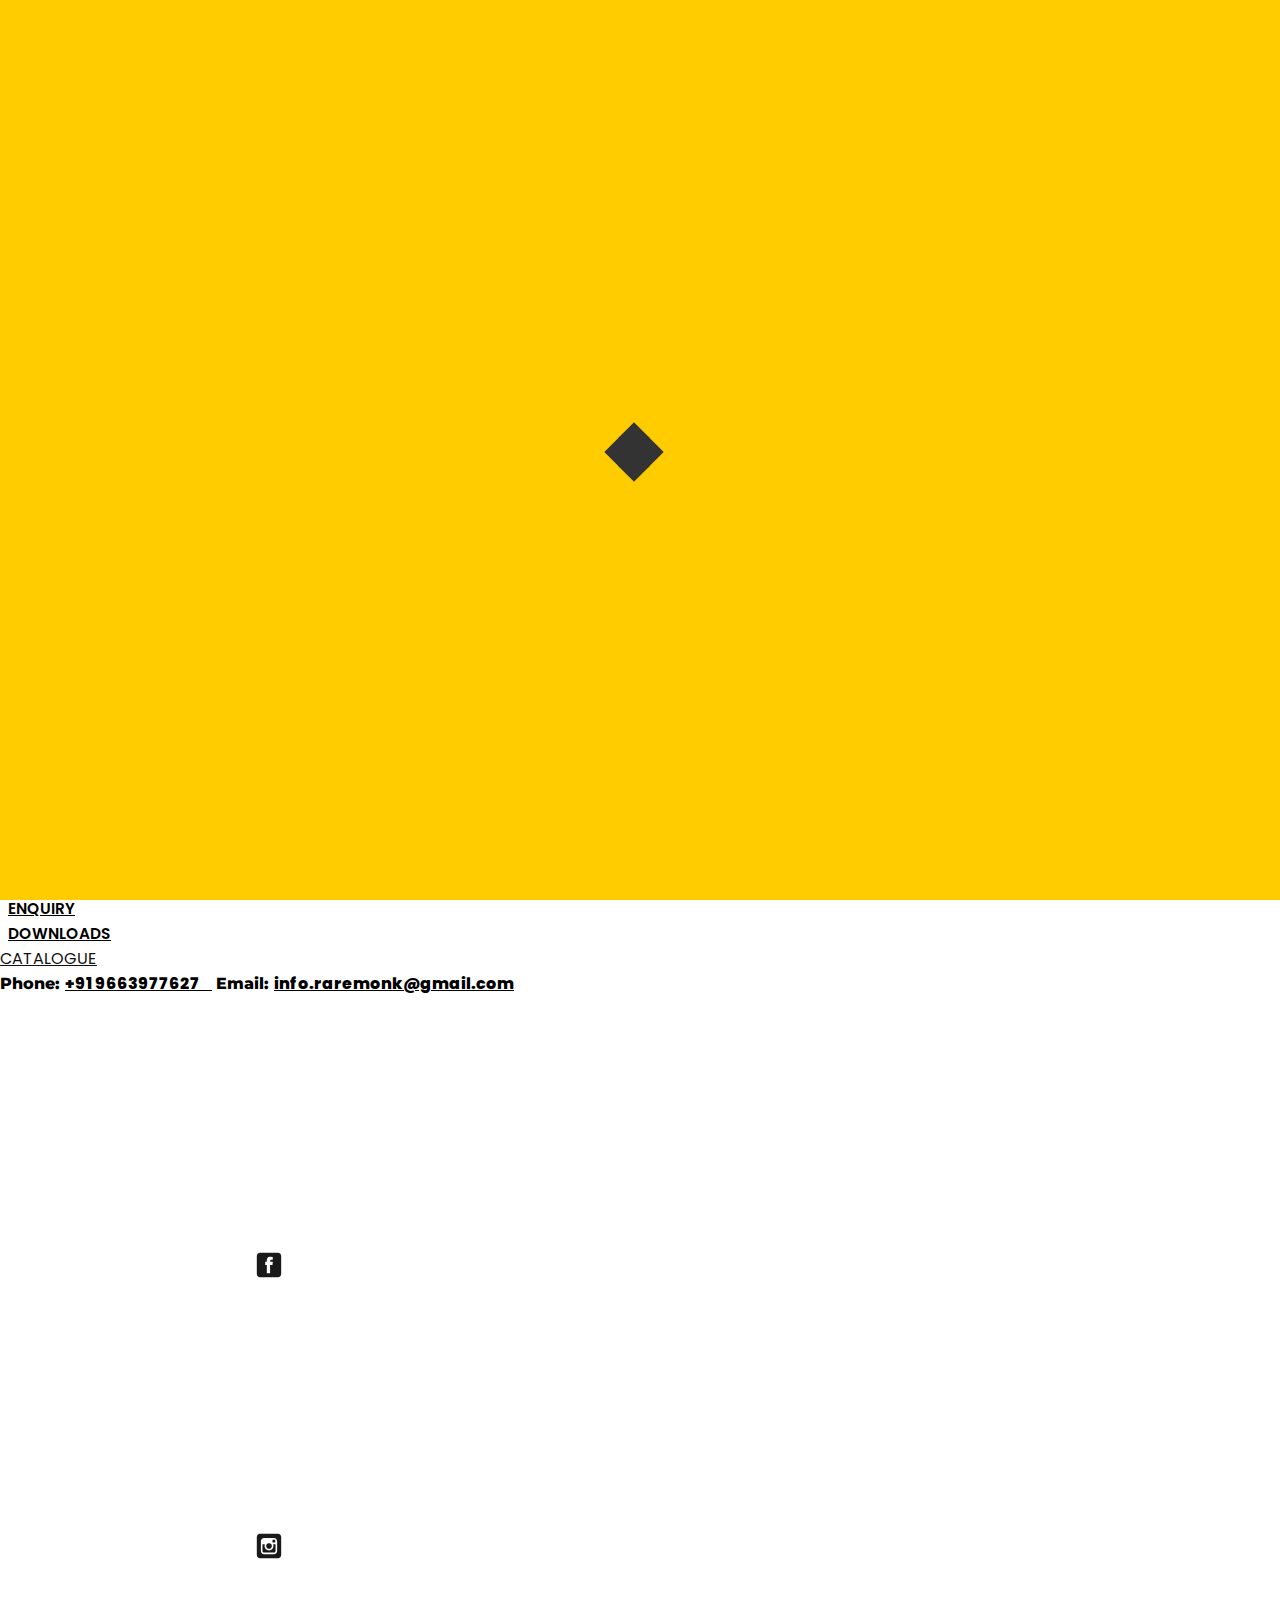
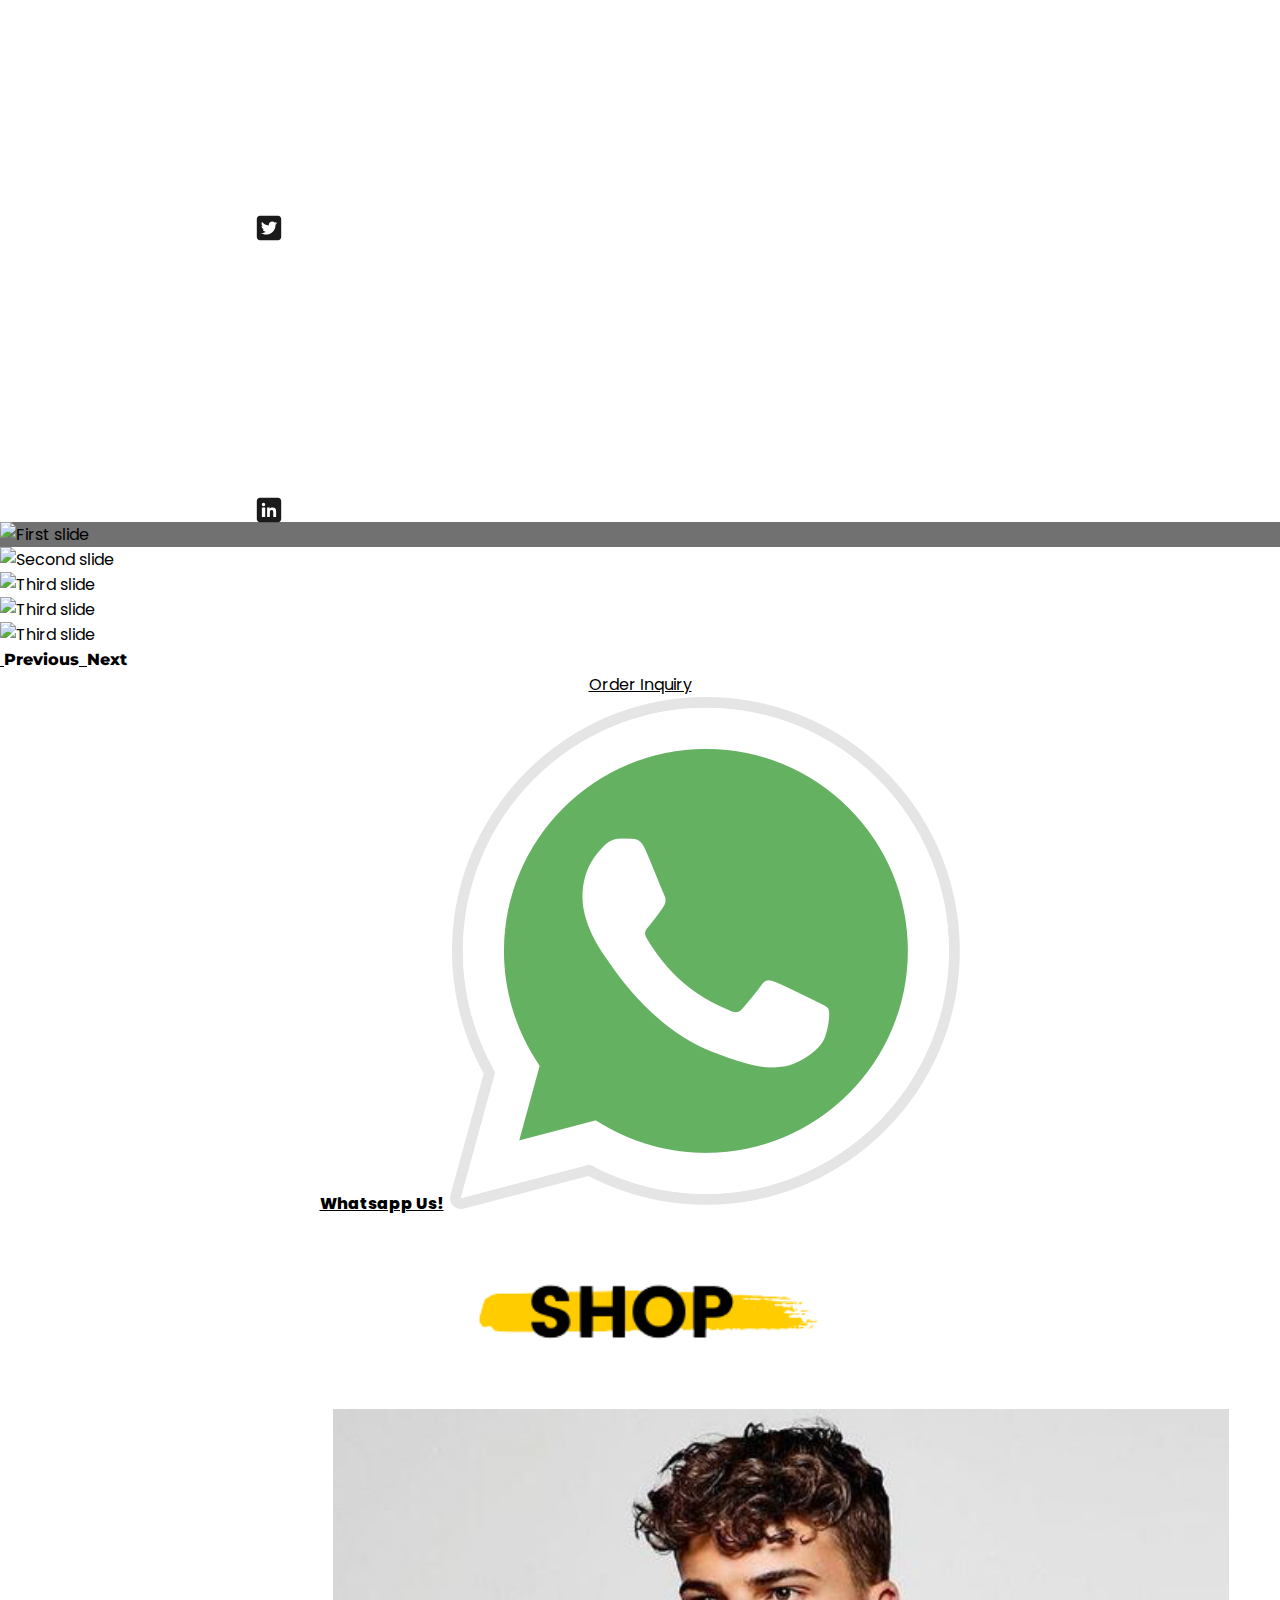
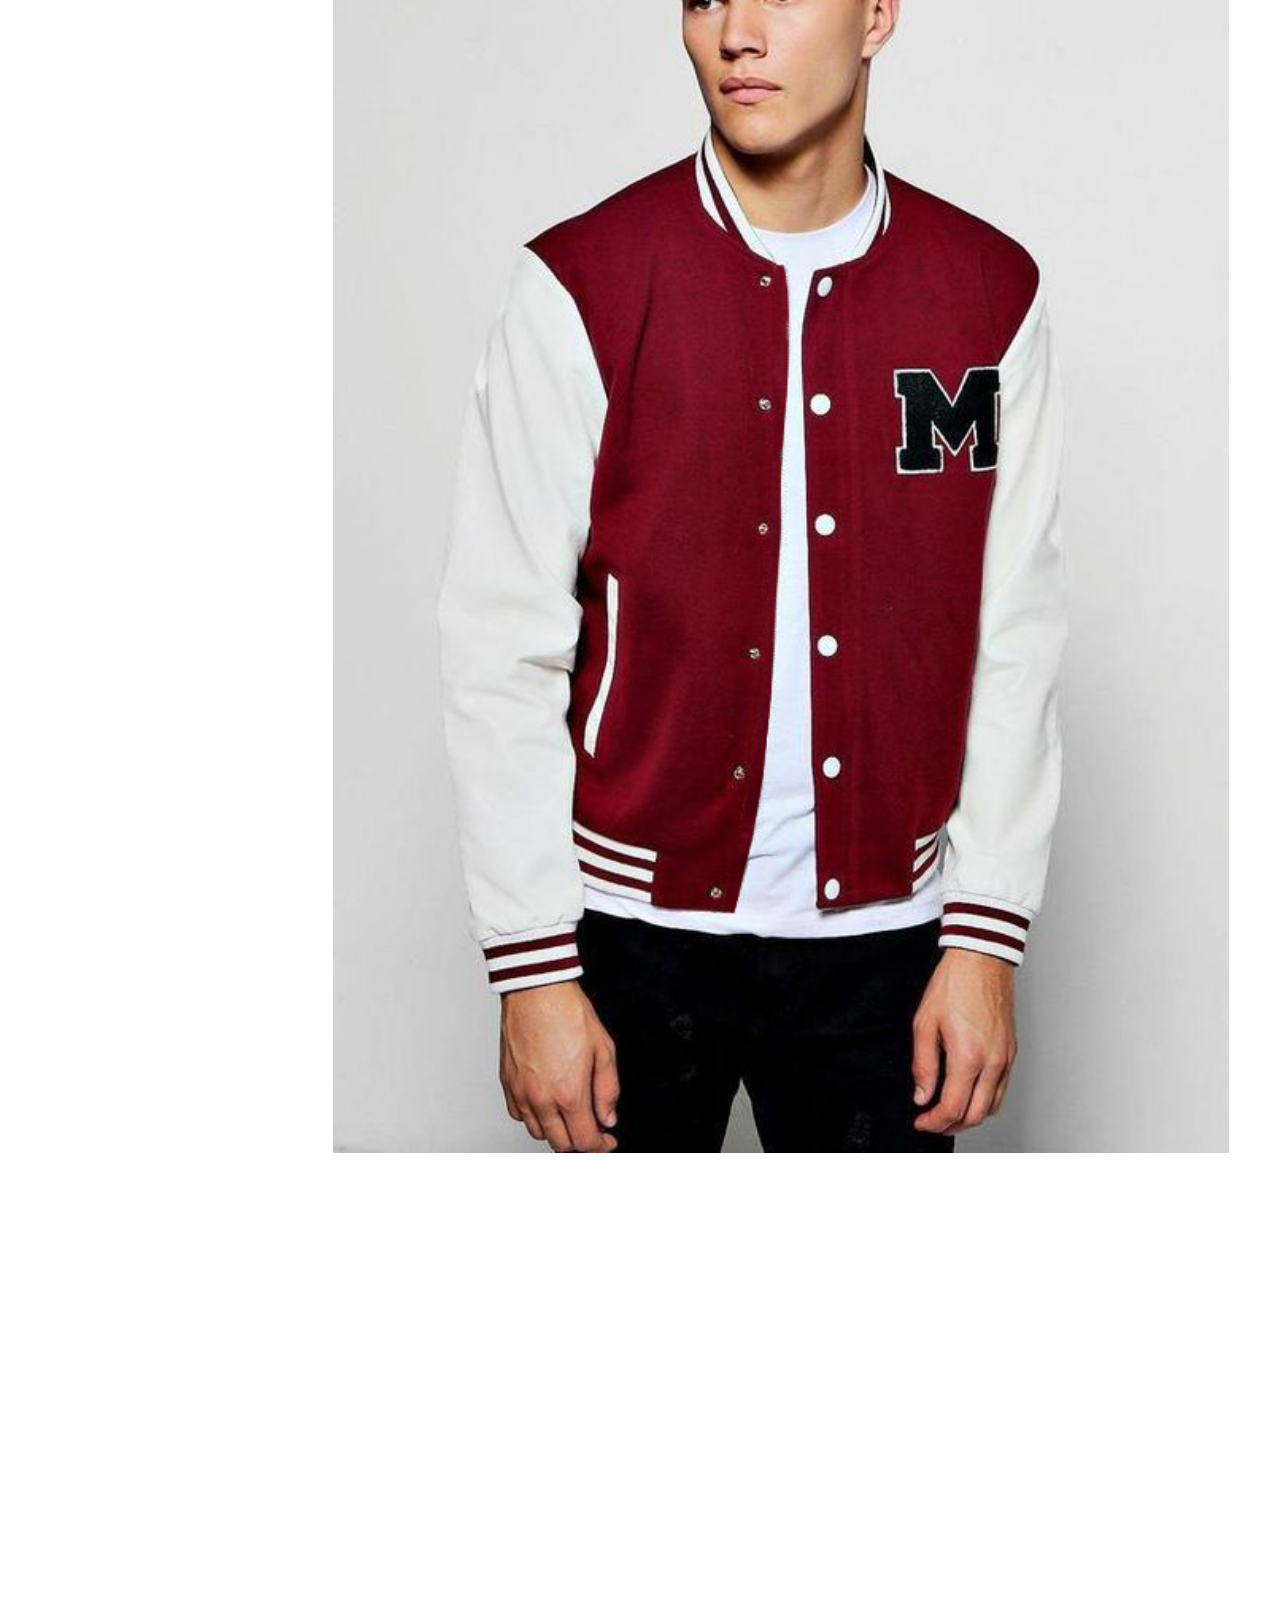
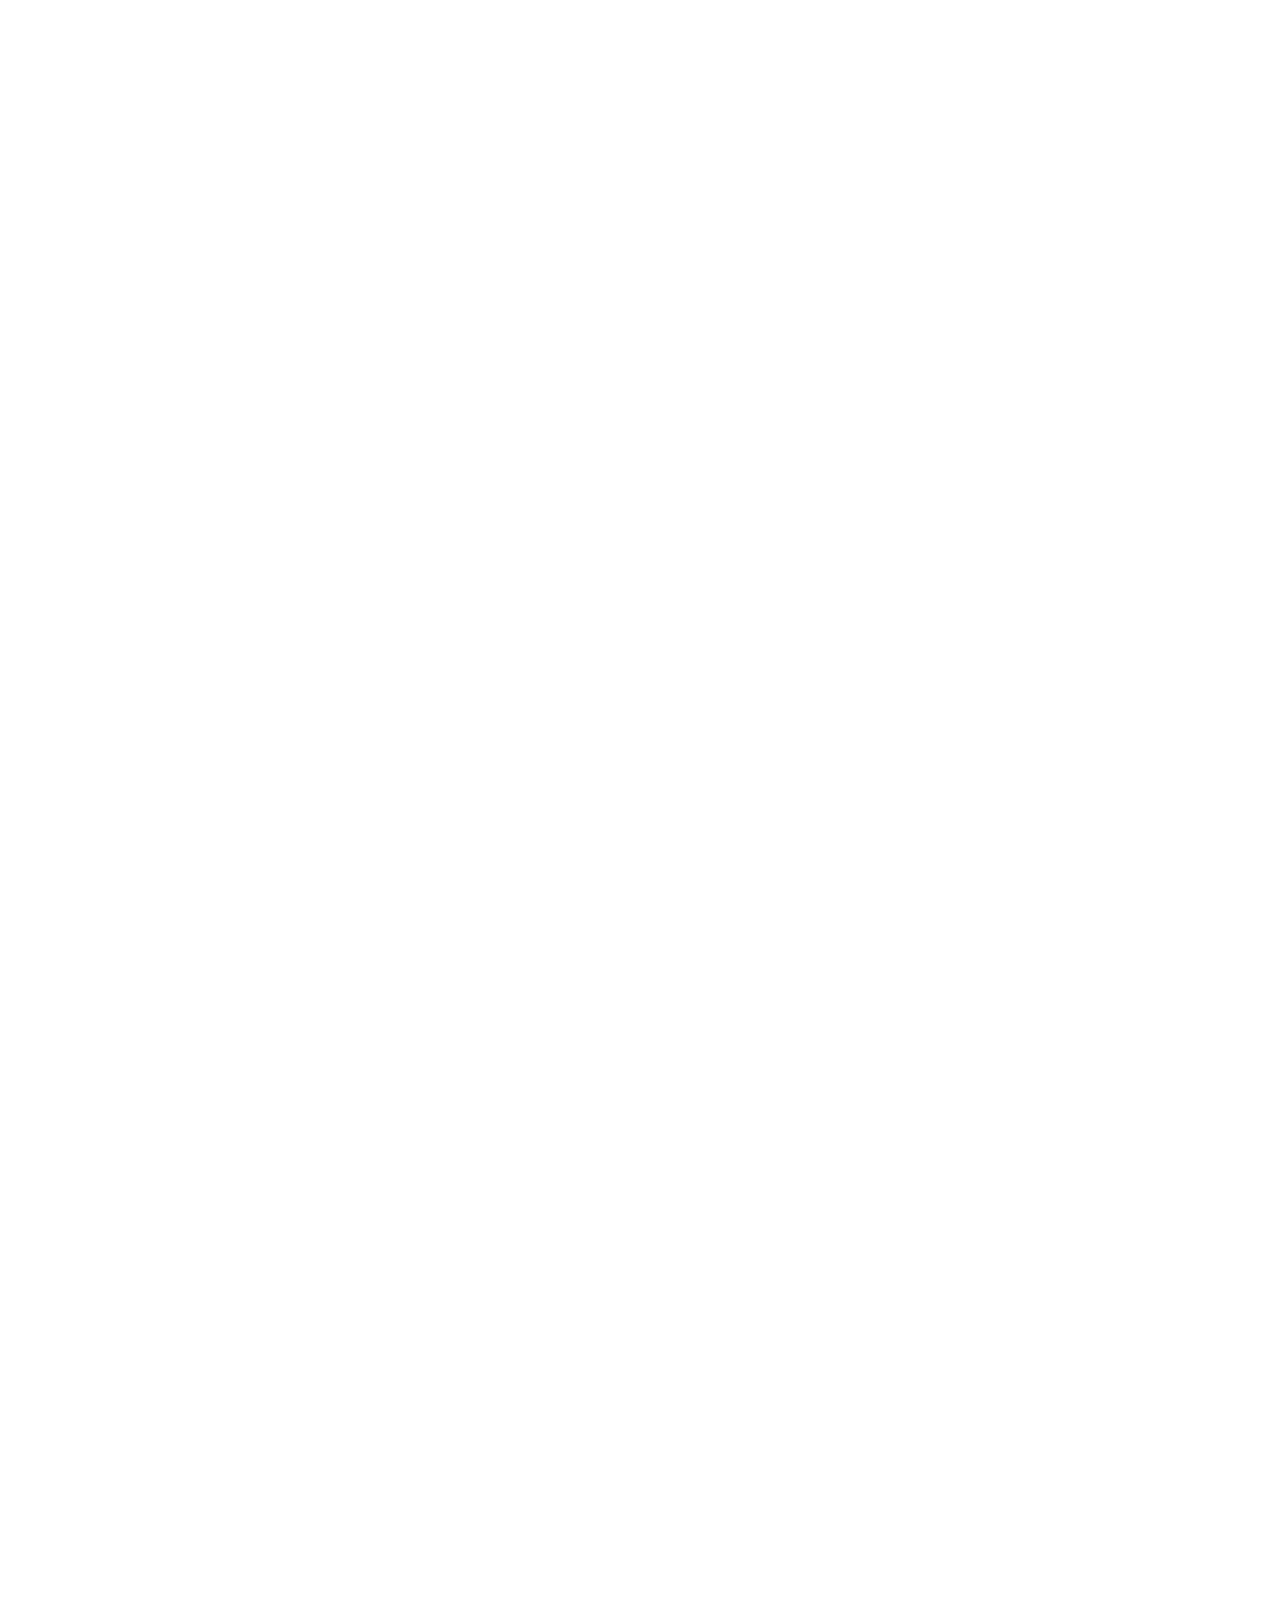
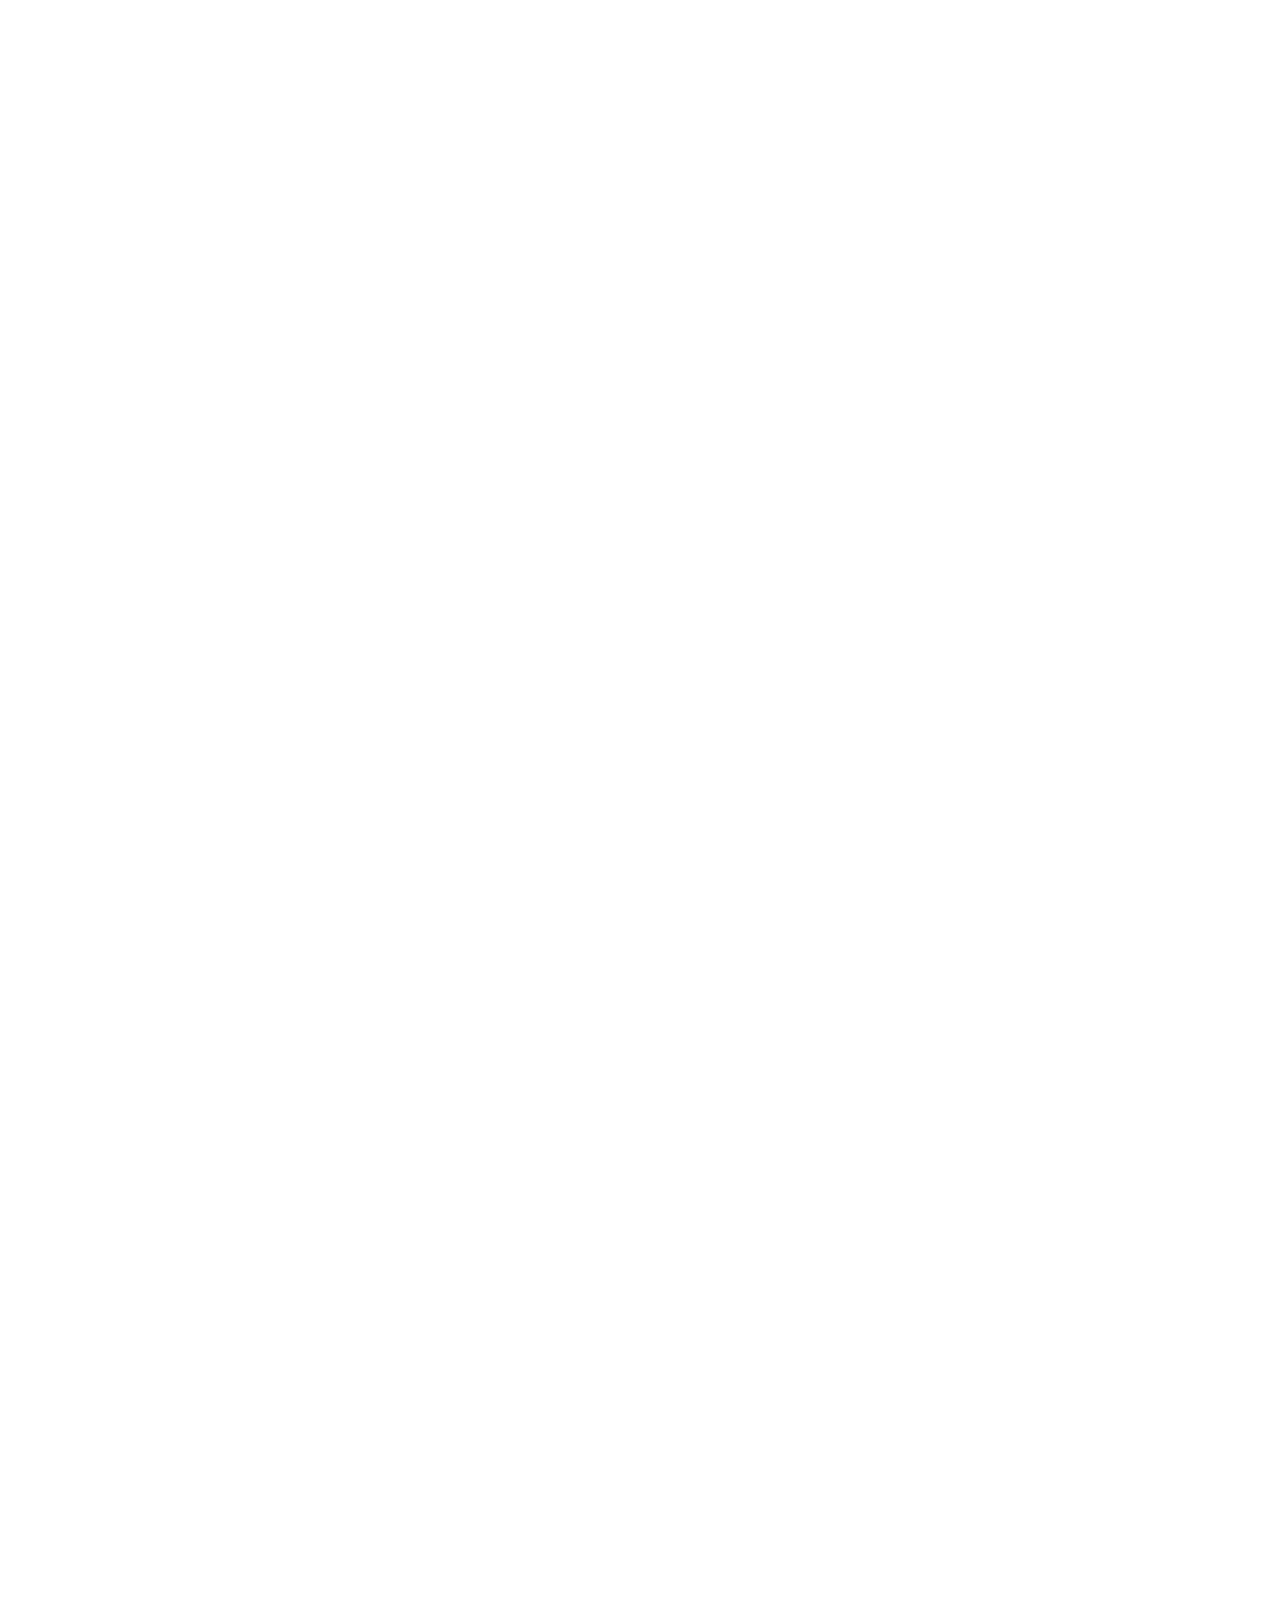
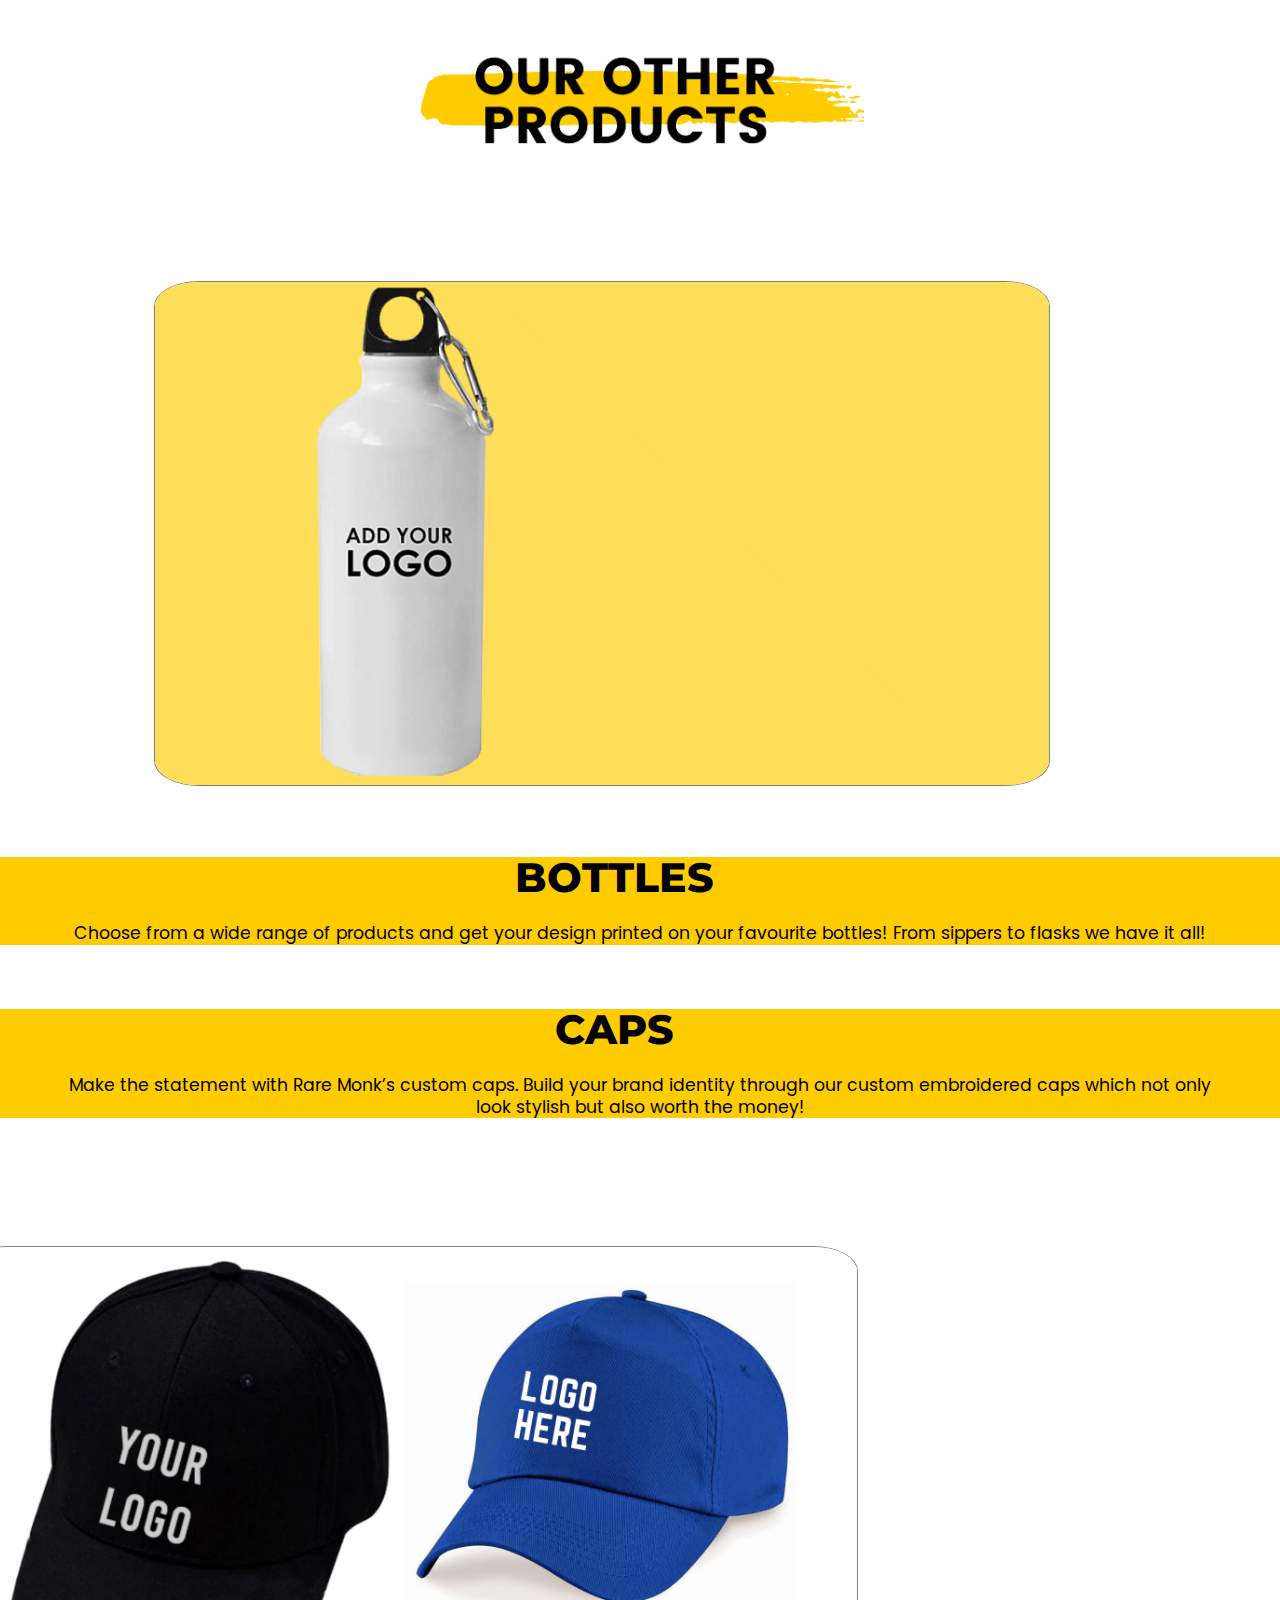
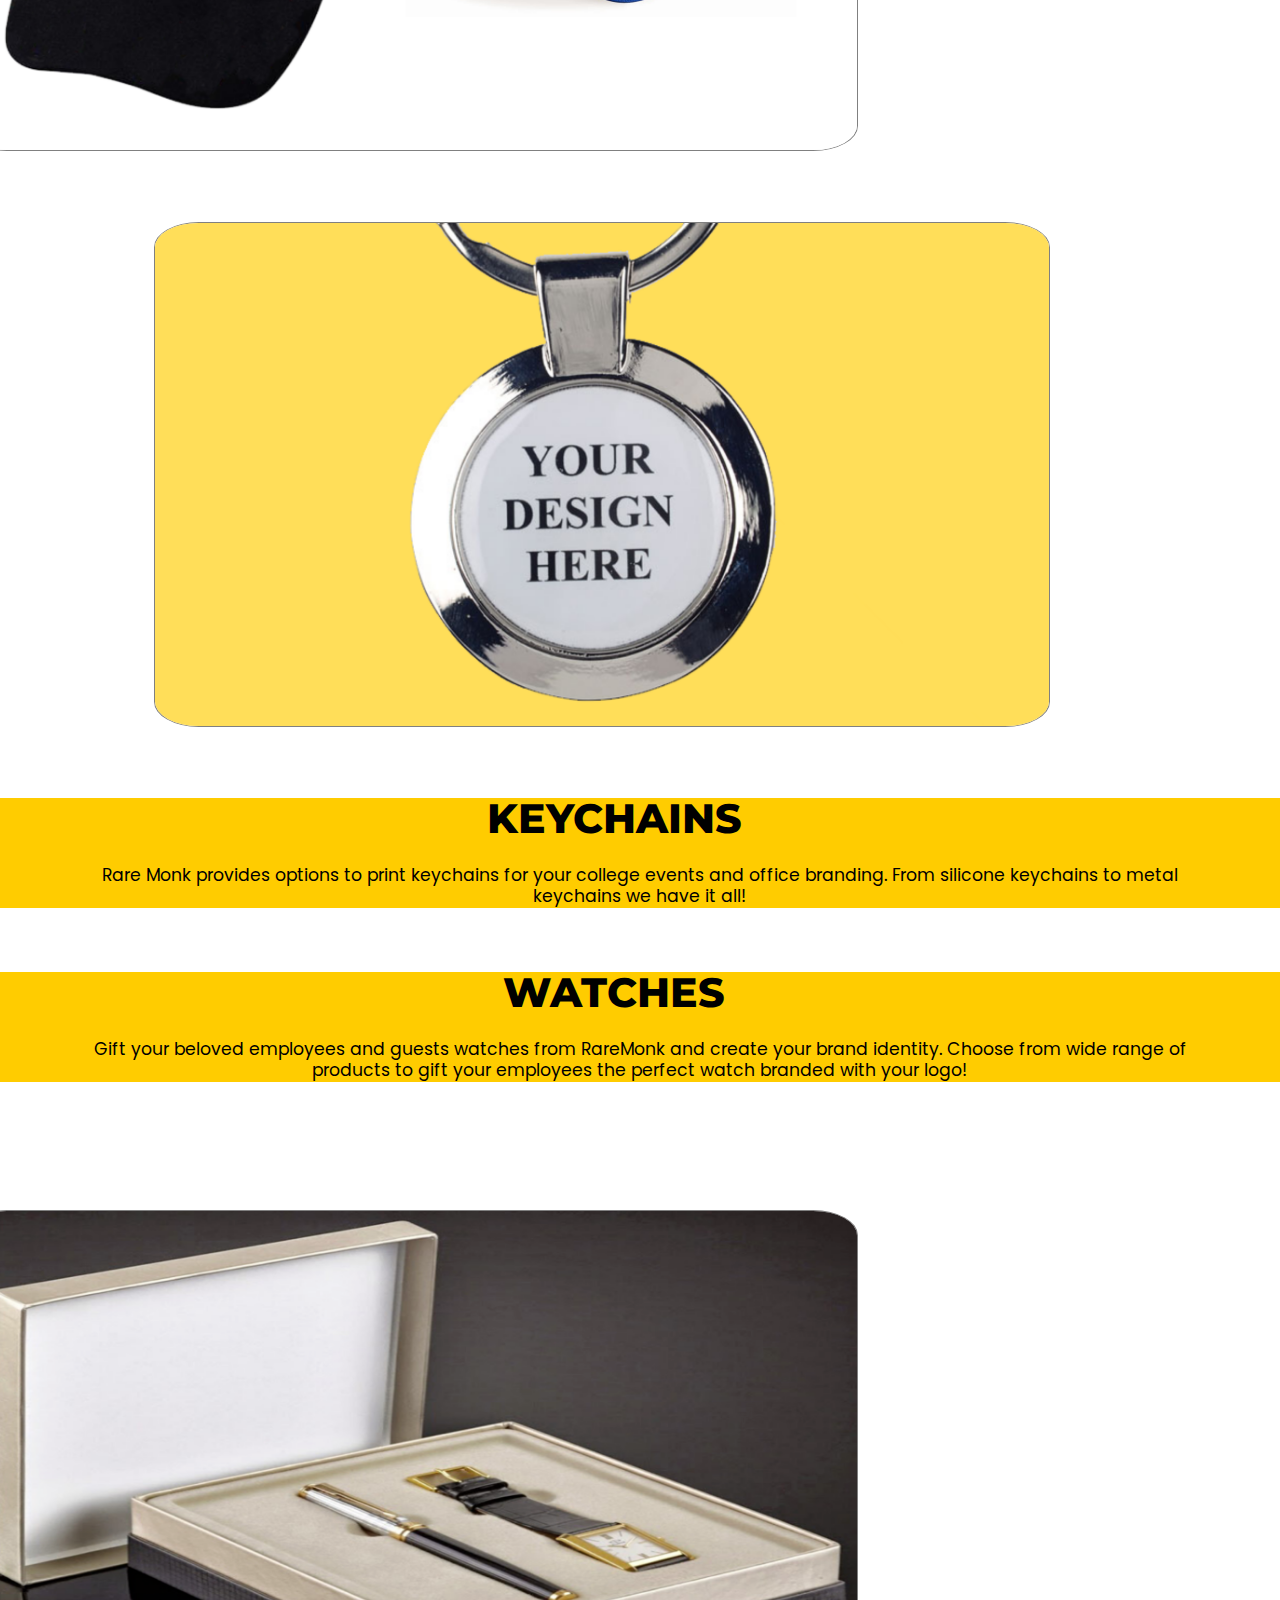
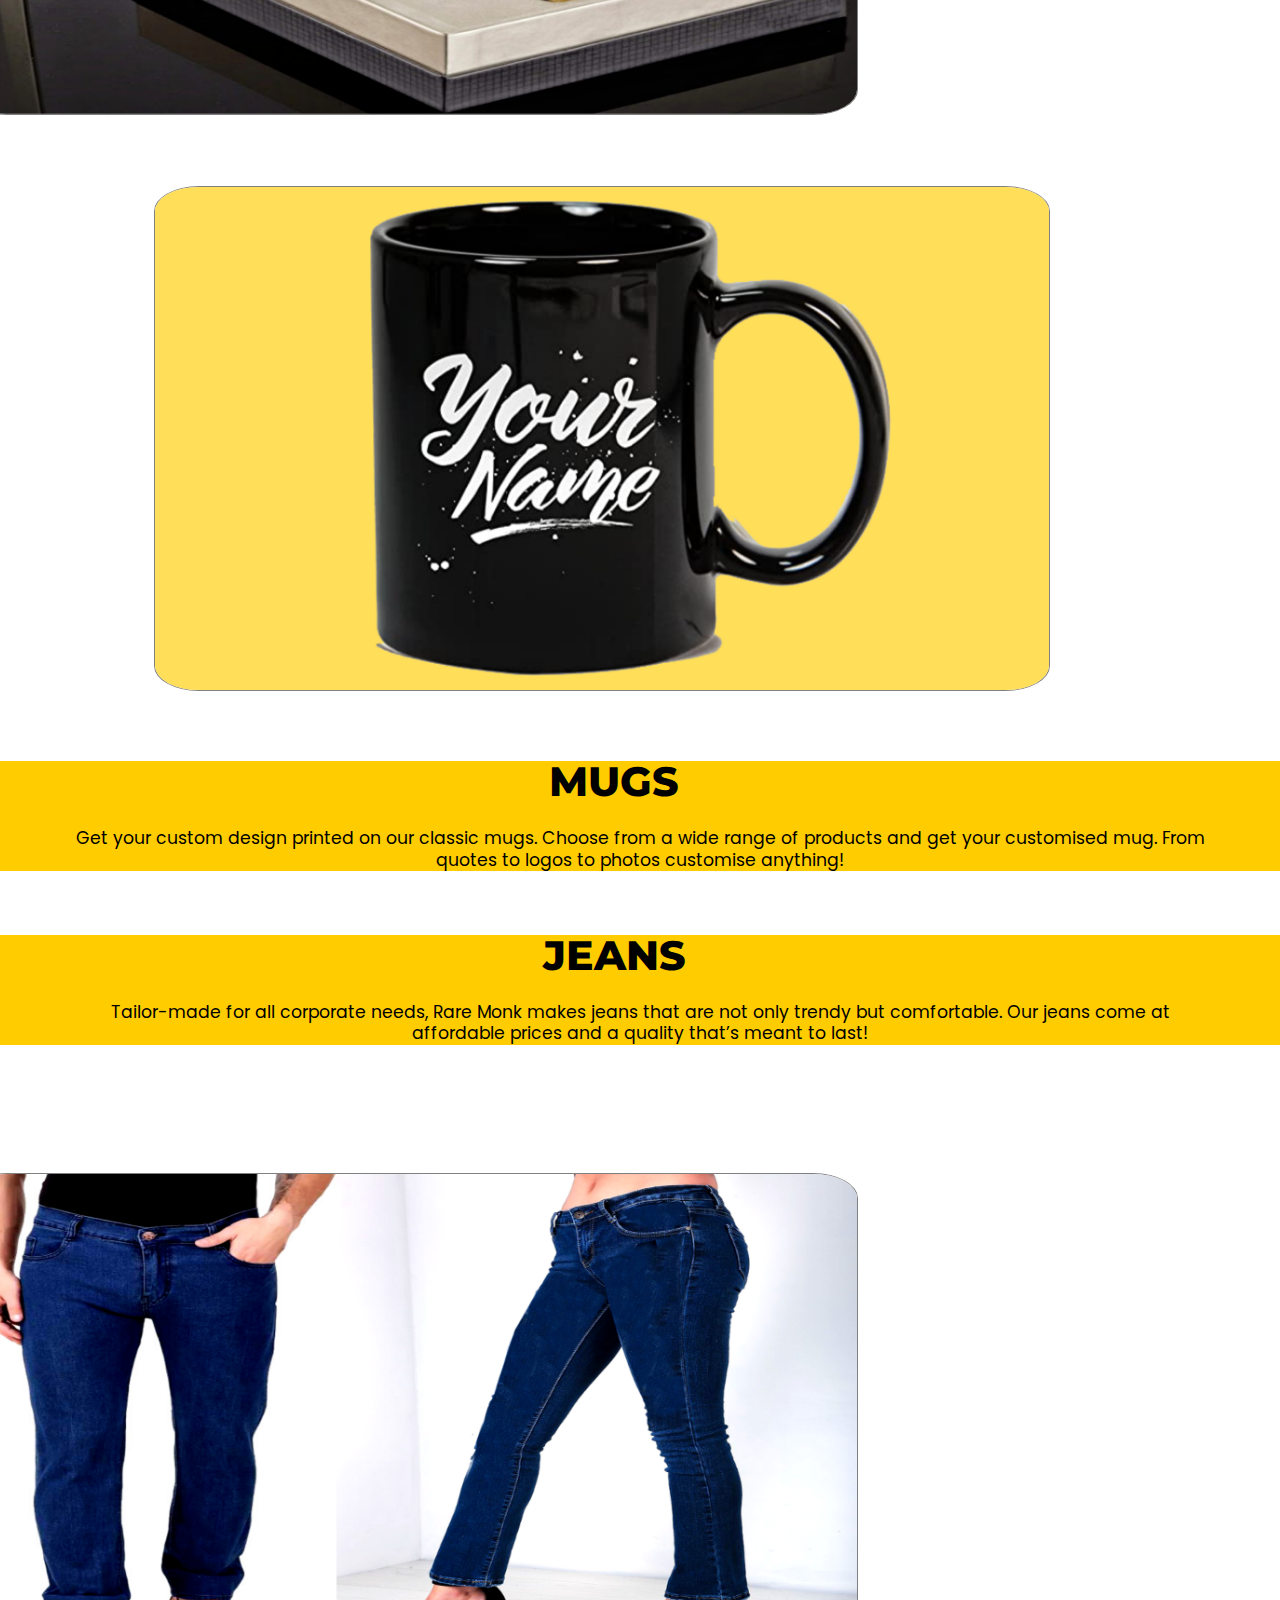
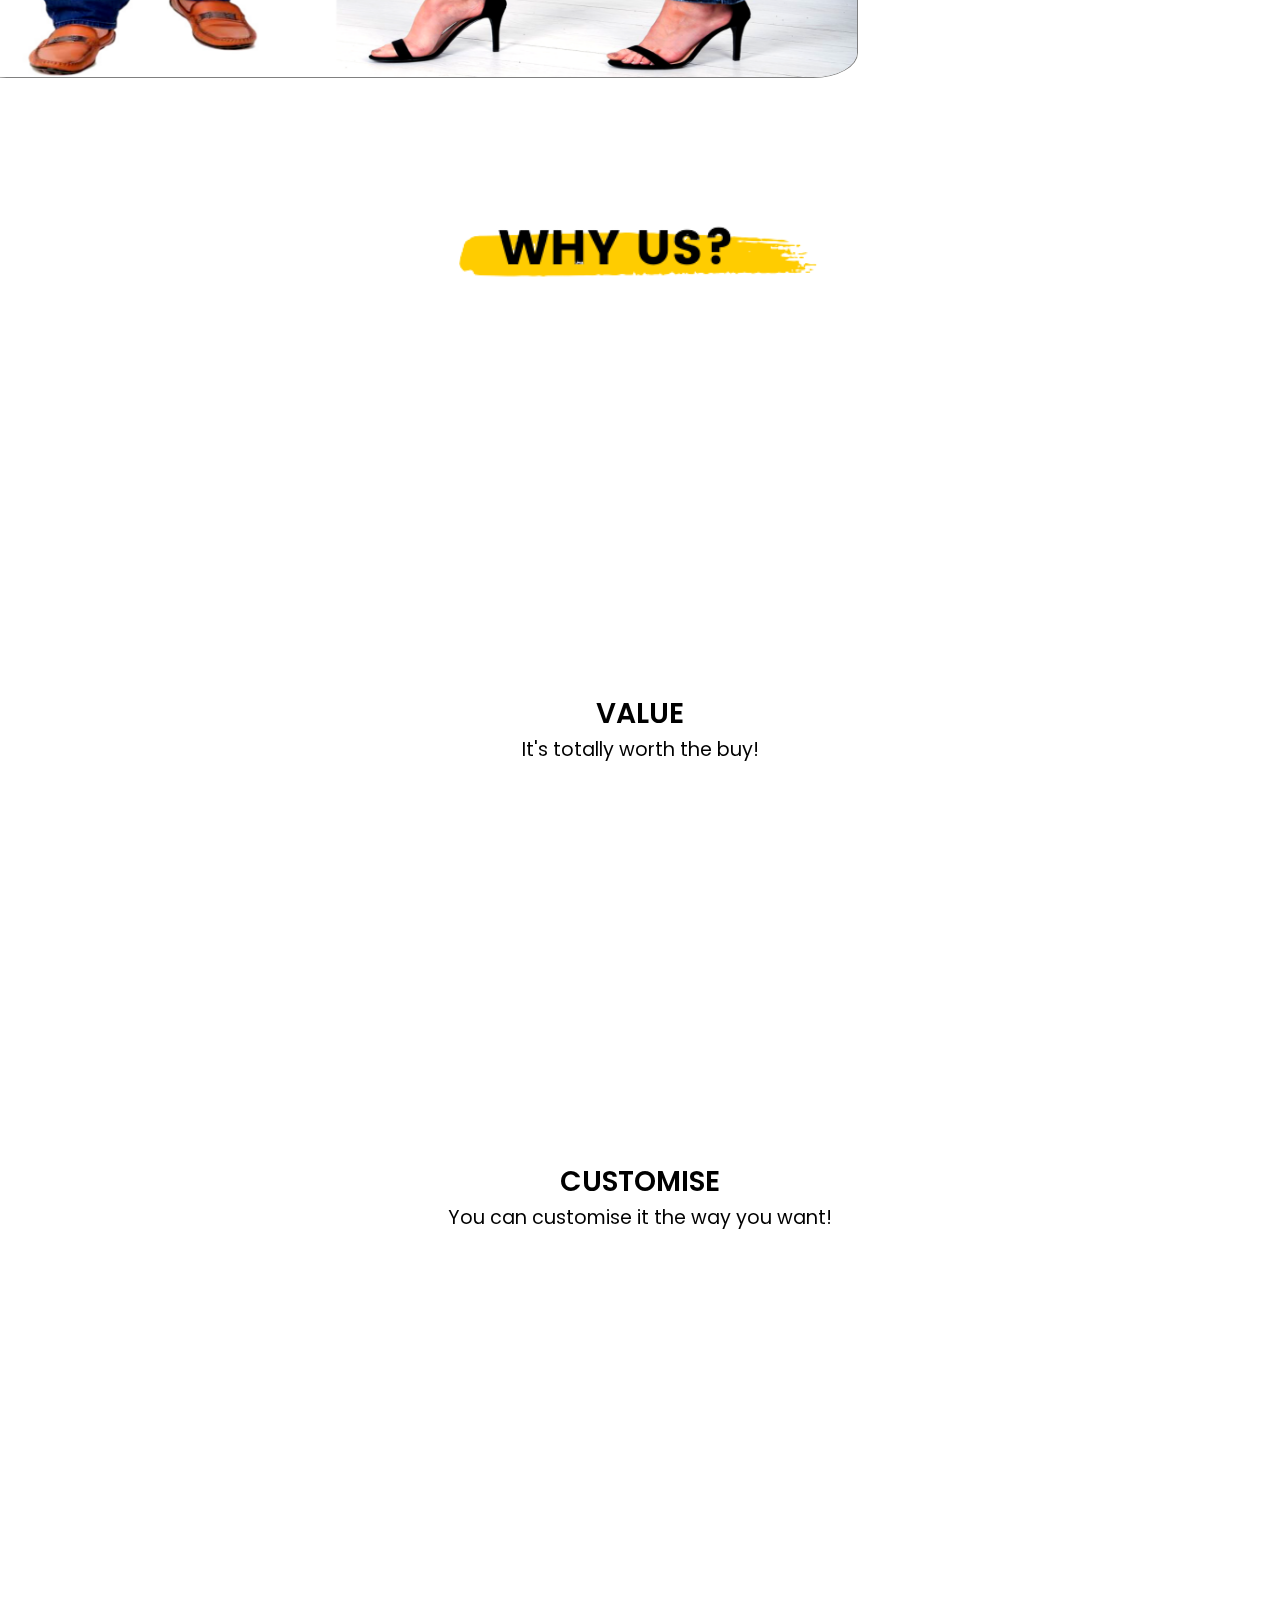
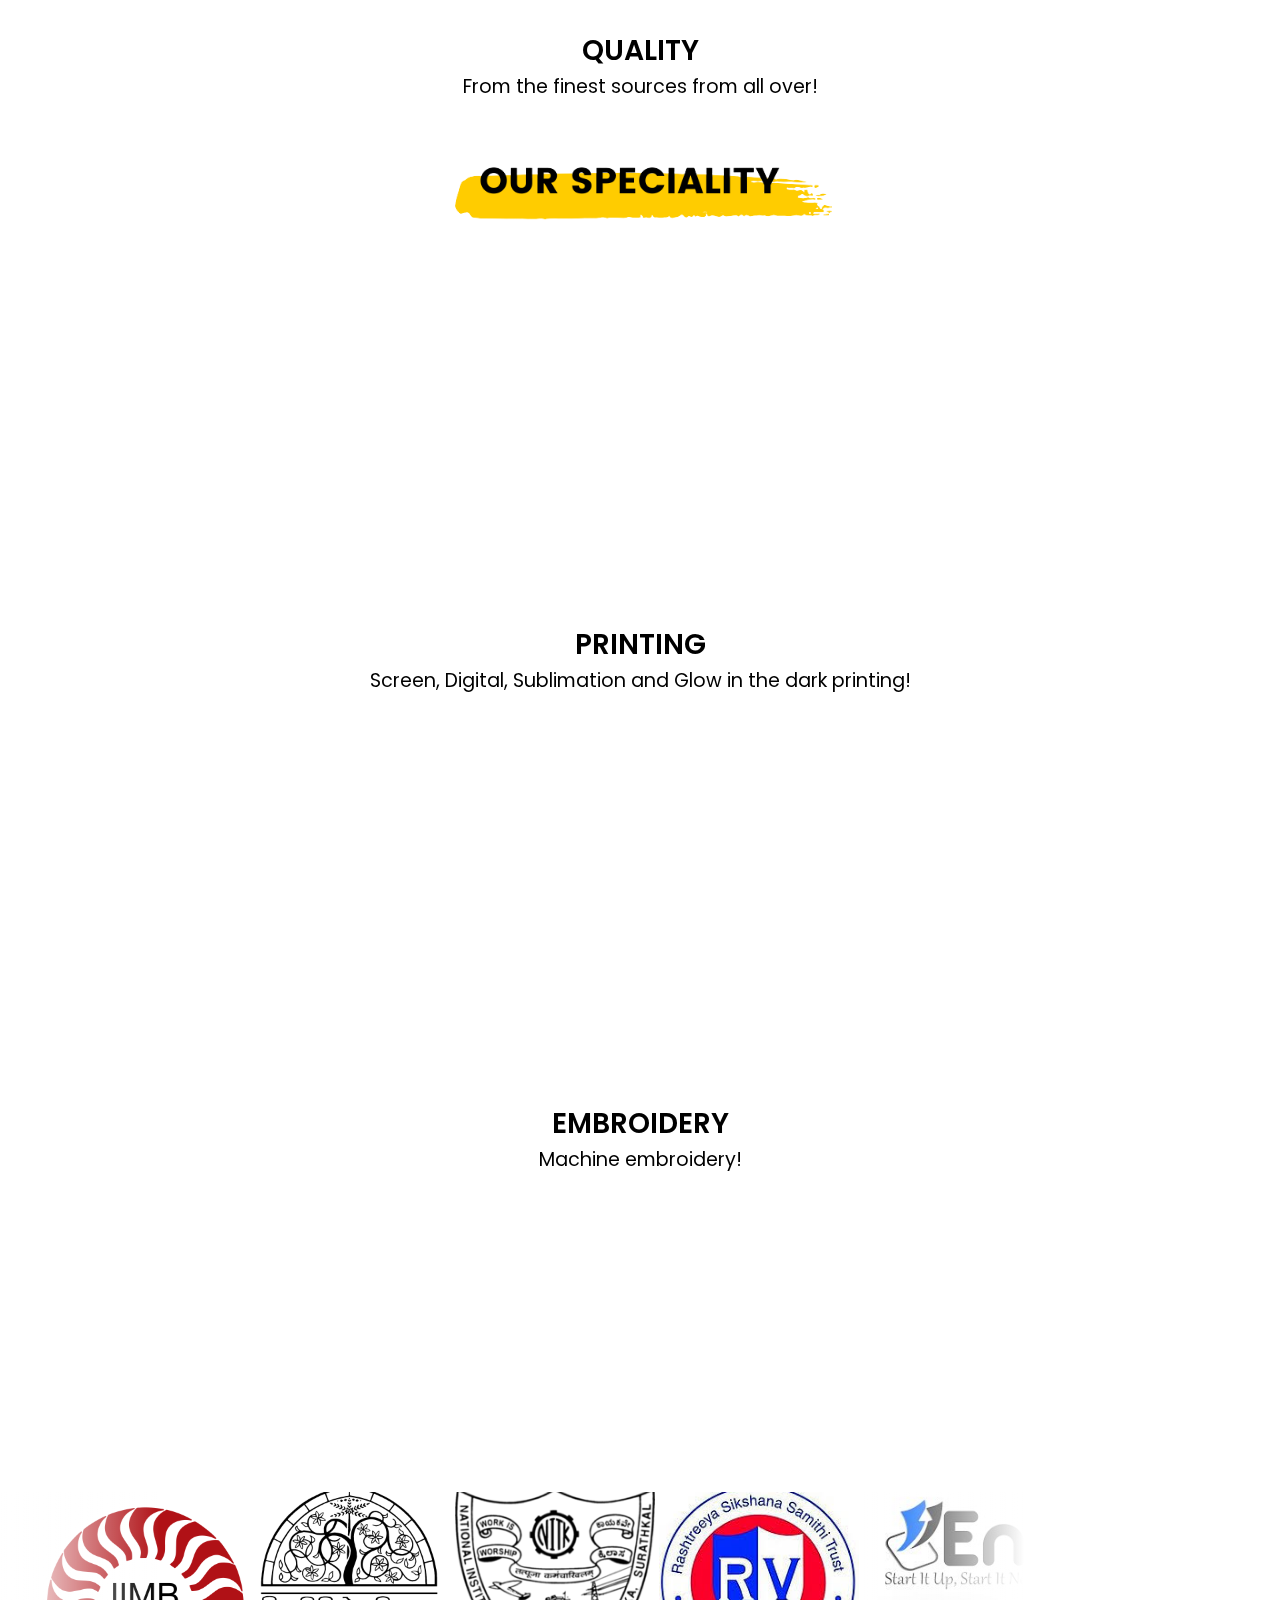
==== commit 22a64220: "various" ====
--- a/index.html
+++ b/index.html
@@ -57,17 +57,16 @@
         <!--the screen the user sees when the site loads-->
         <div id="first-page" class="row">
             <header class="col-12">
+
                 <nav id="nav" class="row container-fluid">
 
                     <!--first two divs are for tablets and desktops-->
                     <div id="logo-div" class="d-none d-sm-inline col-sm-6">
                         <a href="#">
-                            <img class="logo wiggle" src="./assets/images/raremonk_name.png" alt="raremonk-name">
+                            <img class="logo-tshirts wiggle" src="./assets/images/raremonk_name.png"
+                                alt="raremonk-name">
                         </a>
                     </div>
-
-
-
                     <!--main navigation links-->
                     <div class="d-none d-sm-inline col-sm-6">
                         <nav class="nav justify-content-end">
@@ -170,12 +169,32 @@
                         </div>
                     </div>
                 </nav>
+                <!-- <marquee>
+                    <p style="font-family: Impact; font-size: 18pt">
+                    Lorem ipsum dolor Lorem ipsum dolor Lorem ipsum dolor Lorem ipsum dolor Lorem ipsum dolor Lorem ipsum dolor!</p>
+                </marquee> -->
+                <div class="text-center contacts-text" style="color: black">
+                    <label for="phone">
+                        <span class="contact-text phone">
+                            <i data-feather="phone" width="16px"></i>Phone:
+                            <a href="tel:+91 9663977627" title="Give me a call"> +91
+                                9663977627&nbsp;&nbsp;&nbsp;&nbsp; </a></span></label>
+
+                    <label for="mail">
+                        <span class="contact-text gmail">
+                            <i data-feather="mail" width="16px"></i>
+                            Email:
+                            <a href="mailto:info.raremonk@gmail.com" title="Send me an email">info.raremonk@gmail.com
+                            </a>
+                        </span>
+                    </label>
+                </div>
+
             </header>
 
             <!--first page-->
             <section id="brand" class="col-12">
                 <div class="row">
-
                     <!--social media links-->
                     <div class="col-sm-1 d-none d-sm-block">
                         <div>
@@ -196,19 +215,107 @@
                         </div>
                     </div>
 
+
                     <!--tagline and descriptions + shop now button-->
-                    <div class="col-12 col-sm-5">
-                        <p id="brand-tag-line" data-aos="zoom-in" data-aos-delay="2000" class="tag-line">
-                            CREATE SOMETHING AS UNIQUE AS YOU ARE!</p>
-                    </div>
-                    <div class="col-12 col-sm-6 center-div-btn">
+                    <div class="col-sm-10 d-sm-block">
+                        <div id="carouselExampleIndicators" class="carousel slide" data-ride="carousel">
+                            <!-- <ol class="carousel-indicators">
+                                <li data-target="#carouselExampleIndicators" data-slide-to="0" class="active"></li>
+                                <li data-target="#carouselExampleIndicators" data-slide-to="1"></li>
+                                <li data-target="#carouselExampleIndicators" data-slide-to="2"></li>
+                                <li data-target="#carouselExampleIndicators" data-slide-to="3"></li>
+                                <li data-target="#carouselExampleIndicators" data-slide-to="4"></li>
+                            </ol> -->
+                            <div class="carousel-inner">
+                                <div class="carousel-item active">
+                                    <img class="d-block w-100" src="../rare-monk/assets/images/calosal/col1edit.png"
+                                        alt="First slide">
+                                </div>
+                                <div class="carousel-item">
+                                    <img class="d-block w-100" src="../rare-monk/assets/images/calosal/col2.png"
+                                        alt="Second slide">
+                                </div>
+                                <div class="carousel-item">
+                                    <img class="d-block w-100" src="../rare-monk/assets/images/calosal/col3.png"
+                                        alt="Third slide">
+                                </div>
+                                <div class="carousel-item">
+                                    <img class="d-block w-100" src="../rare-monk/assets/images/calosal/col4.png"
+                                        alt="Third slide">
+                                </div>
+                                <div class="carousel-item">
+                                    <img class="d-block w-100" src="../rare-monk/assets/images/calosal/col5.png"
+                                        alt="Third slide">
+                                </div>
+                            </div>
+                            <a class="carousel-control-prev" href="#carouselExampleIndicators" role="button"
+                                data-slide="prev">
+                                <span class="carousel-control-prev-icon" aria-hidden="true"></span>
+                                <span class="sr-only">Previous</span>
+                            </a>
+                            <a class="carousel-control-next" href="#carouselExampleIndicators" role="button"
+                                data-slide="next">
+                                <span class="carousel-control-next-icon" aria-hidden="true"></span>
+                                <span class="sr-only">Next</span>
+                            </a>
+                        </div>
+                    </div>
+                    <!-- <div class="col-10 col-sm-10">
+
+                    </div> -->
+                    <!-- <div class="col-12 col-sm-6 center-div-btn">
                         <p id="brand-text" data-aos="zoom-in" data-aos-delay="2000" class="text-content">
                             Rare Monk makes it <span class="wiggle">easy</span> and super <span class="wiggle">fun
                             </span>
                             for you to <span class="wiggle">customise</span> !</p>
                         <button data-aos="zoom-in" data-aos-delay="3000" class="hvr-grow hvr-sweep-to-right button"
                             type="button" onclick="window.location.href = '#shop';">SHOP NOW</button>
-                    </div>
+                    </div> -->
+
+                    <!-- <div id="carouselExampleIndicators" class="carousel slide" data-ride="carousel">
+                            <ol class="carousel-indicators">
+                                <li data-target="#carouselExampleIndicators" data-slide-to="0" class="active"></li>
+                                <li data-target="#carouselExampleIndicators" data-slide-to="1"></li>
+                                <li data-target="#carouselExampleIndicators" data-slide-to="2"></li>
+                                <li data-target="#carouselExampleIndicators" data-slide-to="3"></li>
+                            </ol>
+                            <div class="carousel-inner">
+                                <div class="carousel-item active">
+                                    <img class="d-block w-100 carosel-mob"
+                                        src="../rare-monk/assets/images/calosal/col1.png" alt="First slide">
+                                    <div class="carousel-caption d-none d-md-block">
+                                        <h1 style="float: center !important;">Design Your Own Tees, Hoodies, Varsities
+                                        </h1>
+                                    </div>
+                                </div>
+                                <div class="carousel-item">
+                                    <img class="d-block w-100 carosel-mob"
+                                        src="../rare-monk/assets/images/calosal/col2.png" alt="Second slide">
+                                </div>
+                                <div class="carousel-item">
+                                    <img class="d-block w-100 carosel-mob"
+                                        src="../rare-monk/assets/images/calosal/col3.png" alt="Third slide">
+                                </div>
+                                <div class="carousel-item">
+                                    <img class="d-block w-100 carosel-mob"
+                                        src="../rare-monk/assets/images/calosal/col4.png" alt="Fourth slide">
+                                </div>
+                                <div class="carousel-item">
+                                    <img class="d-block w-100 carosel-mob"
+                                        src="../rare-monk/assets/images/calosal/col5.png" alt="Fourth slide">
+                                </div>
+                            </div>
+                            <a class="carousel-control-prev" href="#carouselExampleIndicators" role="button"
+                                data-slide="prev">
+                                <span class="carousel-control-prev-icon" aria-hidden="true"></span>
+                                <span class="sr-only">Previous</span>
+                            </a>
+                            <a class="carousel-control-next" href="#carouselExampleIndicators" role="button"
+                                data-slide="next">
+                                <span class="carousel-control-next-icon" aria-hidden="true"></span>
+                                <span class="sr-only">Next</span>
+                            </a>
+                        </div> -->
                 </div>
             </section>
 
@@ -243,8 +350,7 @@
 
                     <!--varsity jacket section-->
                     <div class="col-12 col-sm-6">
-                        <img id="varsity" data-aos="fade-right" src="./assets/images/varsity.png"
-                            alt="varsity-jacket" />
+                        <img id="varsity" src="./assets/images/varsity.png" alt="varsity-jacket" />
                     </div>
                     <!-- <div class="col-12 col-sm-6"> -->
                     <!-- <a href="./assets/others/varieties.html"> -->
@@ -269,27 +375,26 @@
                                     Premium material that helps you maintain your body temperature during the day
                                     and keeps you cosy at night! </br>
                                     #squadgoals #trendsetter </p>
-                                <!-- <div class="row">
-                                    <div class="col-sm-12 text-center"> -->
-                                <button class="hvr-grow hvr-sweep-to-right button" type="button" type="button"
-                                    onclick="window.location.href = '#order';">ORDER NOW</button>
-                                <!-- <button class="hvr-grow hvr-sweep-to-right button" id="moreColors" type="button"
+                                <div class="row">
+                                    <div class="col-sm-12 text-center">
+                                        <button class="hvr-grow hvr-sweep-to-right button" type="button" type="button"
+                                            onclick="window.location.href = '#order';">ORDER NOW</button>
+                                        <button class="hvr-grow hvr-sweep-to-right button" id="moreColors" type="button"
                                             type="button"
-                                            onclick="window.location.href = './assets/others/varieties.html';">Check
-                                            Colors</button> -->
-                                <!-- </div>
-                                </div> -->
-
-                            </div>
-
-                        </div>
-                    </div>
-                </div>
+                                            onclick="window.location.href = './assets/others/varsity.html';">Check
+                                            Colors
+                                        </button>
+                                    </div>
+
+                                </div>
+
+                            </div>
+                        </div>
+                    </div>
             </section>
 
             <!--all products section-->
             <section class="grid-container col-12">
-
                 <!--tees section-->
                 <div class="item1">
                     <div id="tshirt-text-div" data-aos="fade-right" class="row yellow-div">
@@ -309,7 +414,8 @@
                                     <button class="hvr-grow hvr-sweep-to-right button" id="moreColors" type="button"
                                         type="button"
                                         onclick="window.location.href = './assets/others/tshirts.html';">Check
-                                        Colors</button>
+                                        Colors
+                                    </button>
                                 </div>
                             </div>
                         </div>
@@ -335,8 +441,18 @@
                         <div data-aos="zoom-in" data-aos-delay="300" class="col-12 center-div-btn">
                             <p id="hoodie-text" class="text-content">Premium Hoodie Enclosed with metallic zipper.
                                 Deep Pockets, Hood with drawstrings makes it a great option for everyone!</p>
-                            <button class="button hvr-grow hvr-sweep-to-right" type="button" type="button"
-                                onclick="window.location.href = '#order';">ORDER NOW</button>
+
+                            <div class="row">
+                                <div class="col-sm-12 text-center">
+                                    <button class="button hvr-grow hvr-sweep-to-right" type="button" type="button"
+                                        onclick="window.location.href = '#order';">ORDER NOW</button>
+                                    <button class="hvr-grow hvr-sweep-to-right button" id="moreColors" type="button"
+                                        type="button"
+                                        onclick="window.location.href = './assets/others/hoodie.html';">Check
+                                        Colors
+                                    </button>
+                                </div>
+                            </div>Î
                         </div>
                     </div>
                 </div>
@@ -372,13 +488,22 @@
                         </div>
                         <div class="col-12 center-div-btn">
                             <p class="text-content">Premium Hoodie with deep kangaroo pockets,
-                                hood and drawstrings will never go out of it's classic style!</p>
-                            <button class="button hvr-grow hvr-sweep-to-right" type="button" type="button"
-                                onclick="window.location.href = '#order';">ORDER NOW</button>
-                        </div>
-                    </div>
-                </div>
-
+                                hood and drawstrings will never go out of it's classic style!
+                            </p>
+                            <div class="row">
+                                <div class="col-sm-12 text-center">
+                                    <button class="button hvr-grow hvr-sweep-to-right" type="button" type="button"
+                                        onclick="window.location.href = '#order';">ORDER NOW</button>
+                                    <button class="hvr-grow hvr-sweep-to-right button" id="moreColors" type="button"
+                                        type="button"
+                                        onclick="window.location.href = './assets/others/hoodie.html';">Check
+                                        Colors
+                                    </button>
+                                </div>
+                            </div>
+                        </div>
+                    </div>
+                </div>
                 <!--polo tshirt section-->
                 <div class="item9">
                     <div id="polo-text-div" data-aos="fade-right" class="row yellow-div">
@@ -390,6 +515,10 @@
                                 with a wide range of colours for you to choose from.</p>
                             <button class="button hvr-grow hvr-sweep-to-right" type="button" type="button"
                                 onclick="window.location.href = '#order';">ORDER NOW</button>
+                            <button class="hvr-grow hvr-sweep-to-right button" id="moreColors" type="button"
+                                type="button" onclick="window.location.href = './assets/others/polo.html';">Check
+                                Colors
+                            </button>
                         </div>
                     </div>
                 </div>
--- a/assets/css/style.css
+++ b/assets/css/style.css
@@ -103,7 +103,6 @@
   }
 }
 
-
 @keyframes sk-foldCubeAngle {
   0%,
   10% {
@@ -147,11 +146,44 @@
   text-decoration: underline;
   cursor: pointer;
 }
+.w-100 {
+  height: 400px;
+}
+.list-group-item {
+  position: relative;
+  display: block;
+  padding: .75rem 1.25rem !important;
+  background-color: #ffcc00 !important;
+  border: 1px solid #ffcc00 !important;
+}
+/* .carousel-item {
+  float: inherit!important;
+} */
+
 /*mobile css*/
 @media only screen and (max-width: 575px) {
+  /* .w-100 {
+    height: 400px;
+  } */
+  .list-group-item {
+    position: relative;
+    display: block;
+    padding: .75rem 1.25rem !important;
+    background-color: #ffcc00 !important;
+    border: 1px solid #ffcc00 !important;
+  }
+  .top-div {
+    padding-top: 80px;
+  }
+  .w-100 {
+    height: 150px;
+  }
+  .container {
+    height: 300px;
+  }
   .sidenav {
     height: 100vh; /* 100% Full-height */
-    width: 0 ; /* 0 width - change this with JavaScript */
+    width: 0; /* 0 width - change this with JavaScript */
     position: fixed; /* Stay in place */
     z-index: 1; /* Stay on top */
     top: 0; /* Stay at the top */
@@ -220,15 +252,15 @@
     background-color: #ffcc00;
   }
 
-  .dropdown-content{
+  .dropdown-content {
     display: none;
   }
 
   #first-page {
-    background-image: url(../images/bg.png);
+    /* background-image: url(../images/bg.png); */
     background-repeat: no-repeat;
     background-size: cover;
-    height: 100vh;
+    height: 300px;
   }
 
   #logo-mob {
@@ -256,13 +288,14 @@
   }
 
   .logo {
-    width: 100%;
-    height: 150%;
+    width: 50%;
+    height: 100%;
   }
 
   #brand {
     position: relative;
-    top: -135px;
+    top: 50px;
+    margin-bottom: 150%;
   }
 
   .tag-line {
@@ -338,14 +371,12 @@
     margin: 0 0 10% 5%;
   }
 
-
   .text-content-about {
     margin: 0 0 0 5%;
-  } 
+  }
   .text-content-title {
     margin: 5% 0 2% 4.8%;
   }
-
 
   #brand-text {
     width: 50%;
@@ -956,7 +987,7 @@
   }
 
   #first-page {
-    background-image: url("../images/background_desktop.png");
+    /* background-image: url("../images/background_desktop.png"); */
     background-repeat: no-repeat;
     background-position: center;
     background-size: 85% 85%;
@@ -1074,12 +1105,12 @@
   .image-div {
     margin-right: 10%;
   }
-  
+
   .text-content-title {
     margin: 0 0 0 4.8%;
   }
   .text-content-about {
-    margin: 3% 0 1% 5% ;
+    margin: 3% 0 1% 5%;
   }
 
   .center-div {
@@ -1718,6 +1749,10 @@
   #seo-content ul {
     margin: 2% 5% 2% 5%;
   }
+
+  .top-div {
+    padding-top: 40px;
+  }
 }
 .yellow-div-varities {
   background-color: #ffcc00;
@@ -1728,7 +1763,6 @@
   text-align: center;
 }
 
-
 .btn-group button:not(:last-child) {
   border-bottom: none;
 }
@@ -1743,10 +1777,6 @@
   font-size: 24px;
 }
 
-.top-div {
-  padding-top: 75px;
-}
-
 .logo-tshirts {
   width: 30% !important;
   height: 75% !important;
@@ -1774,3 +1804,6 @@
   color: #111;
 }
 
+/* .carousel-caption{
+  bottom: 300px;
+} */
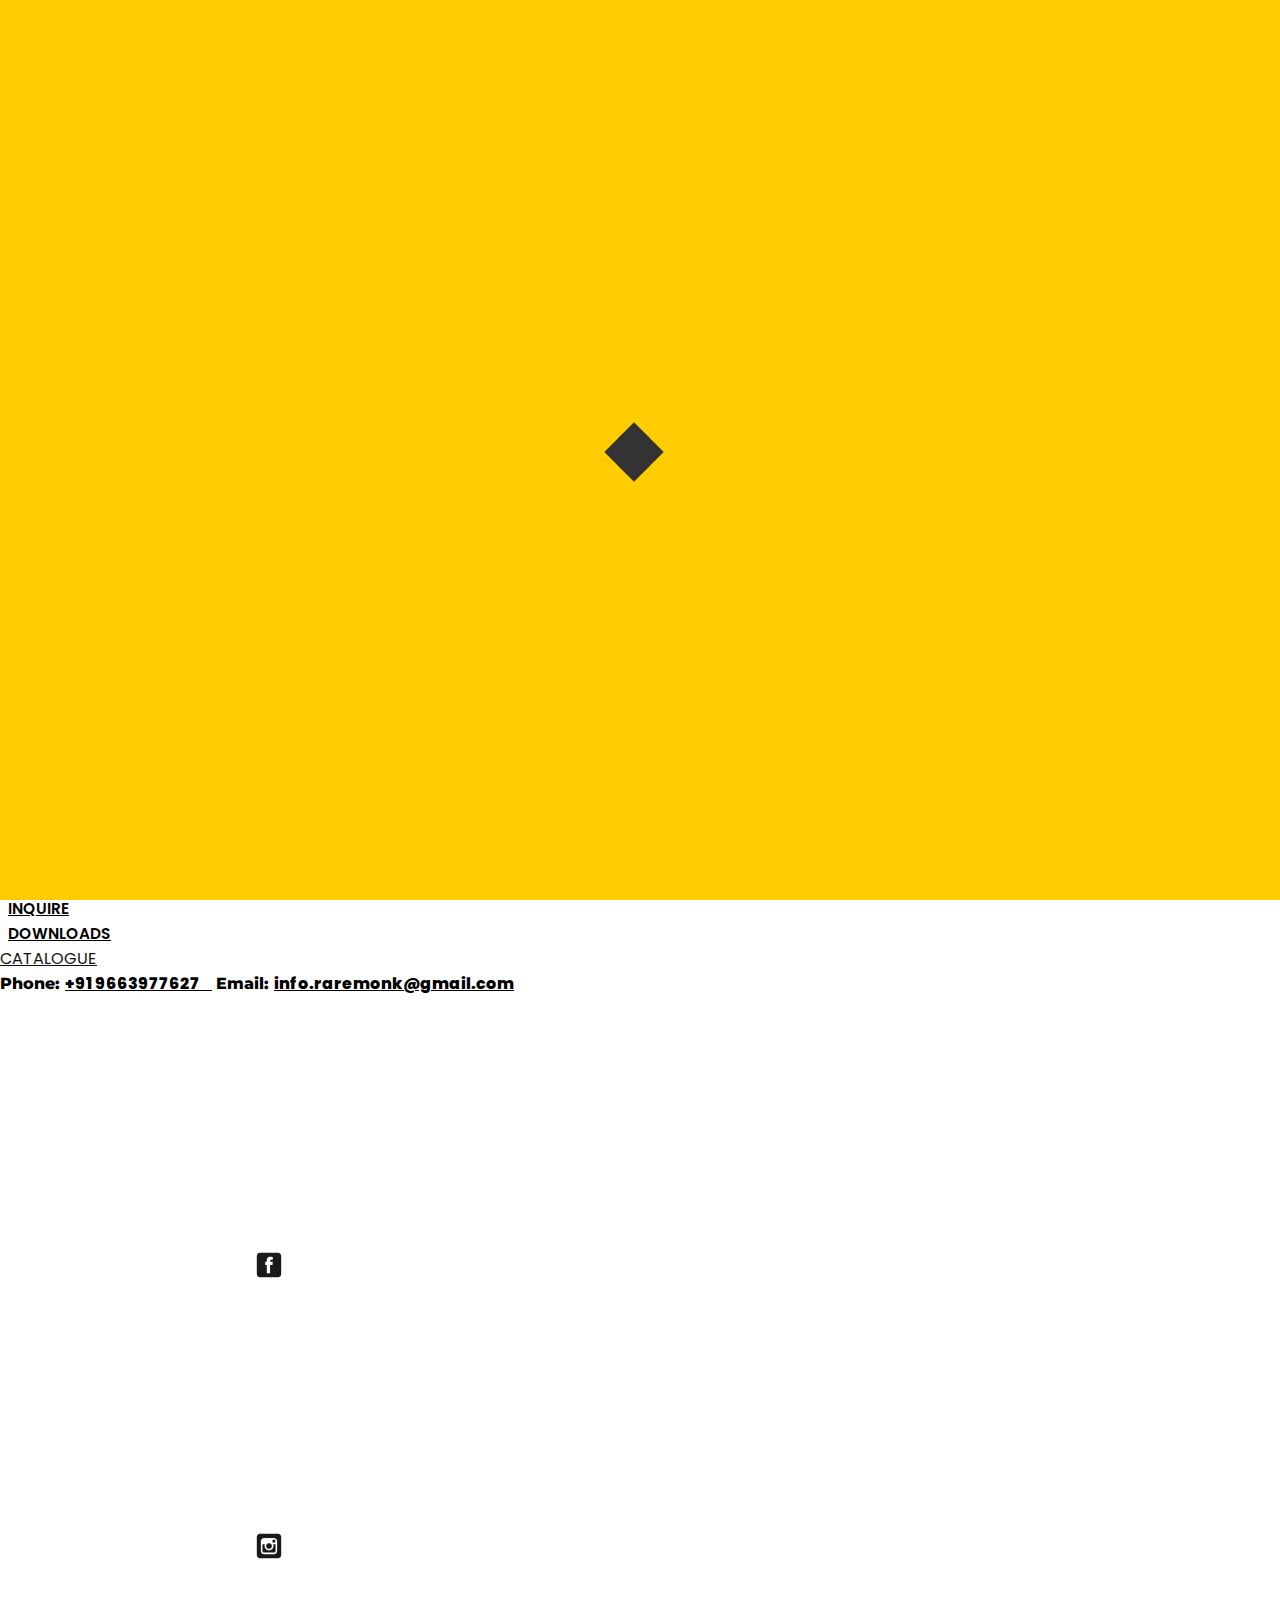
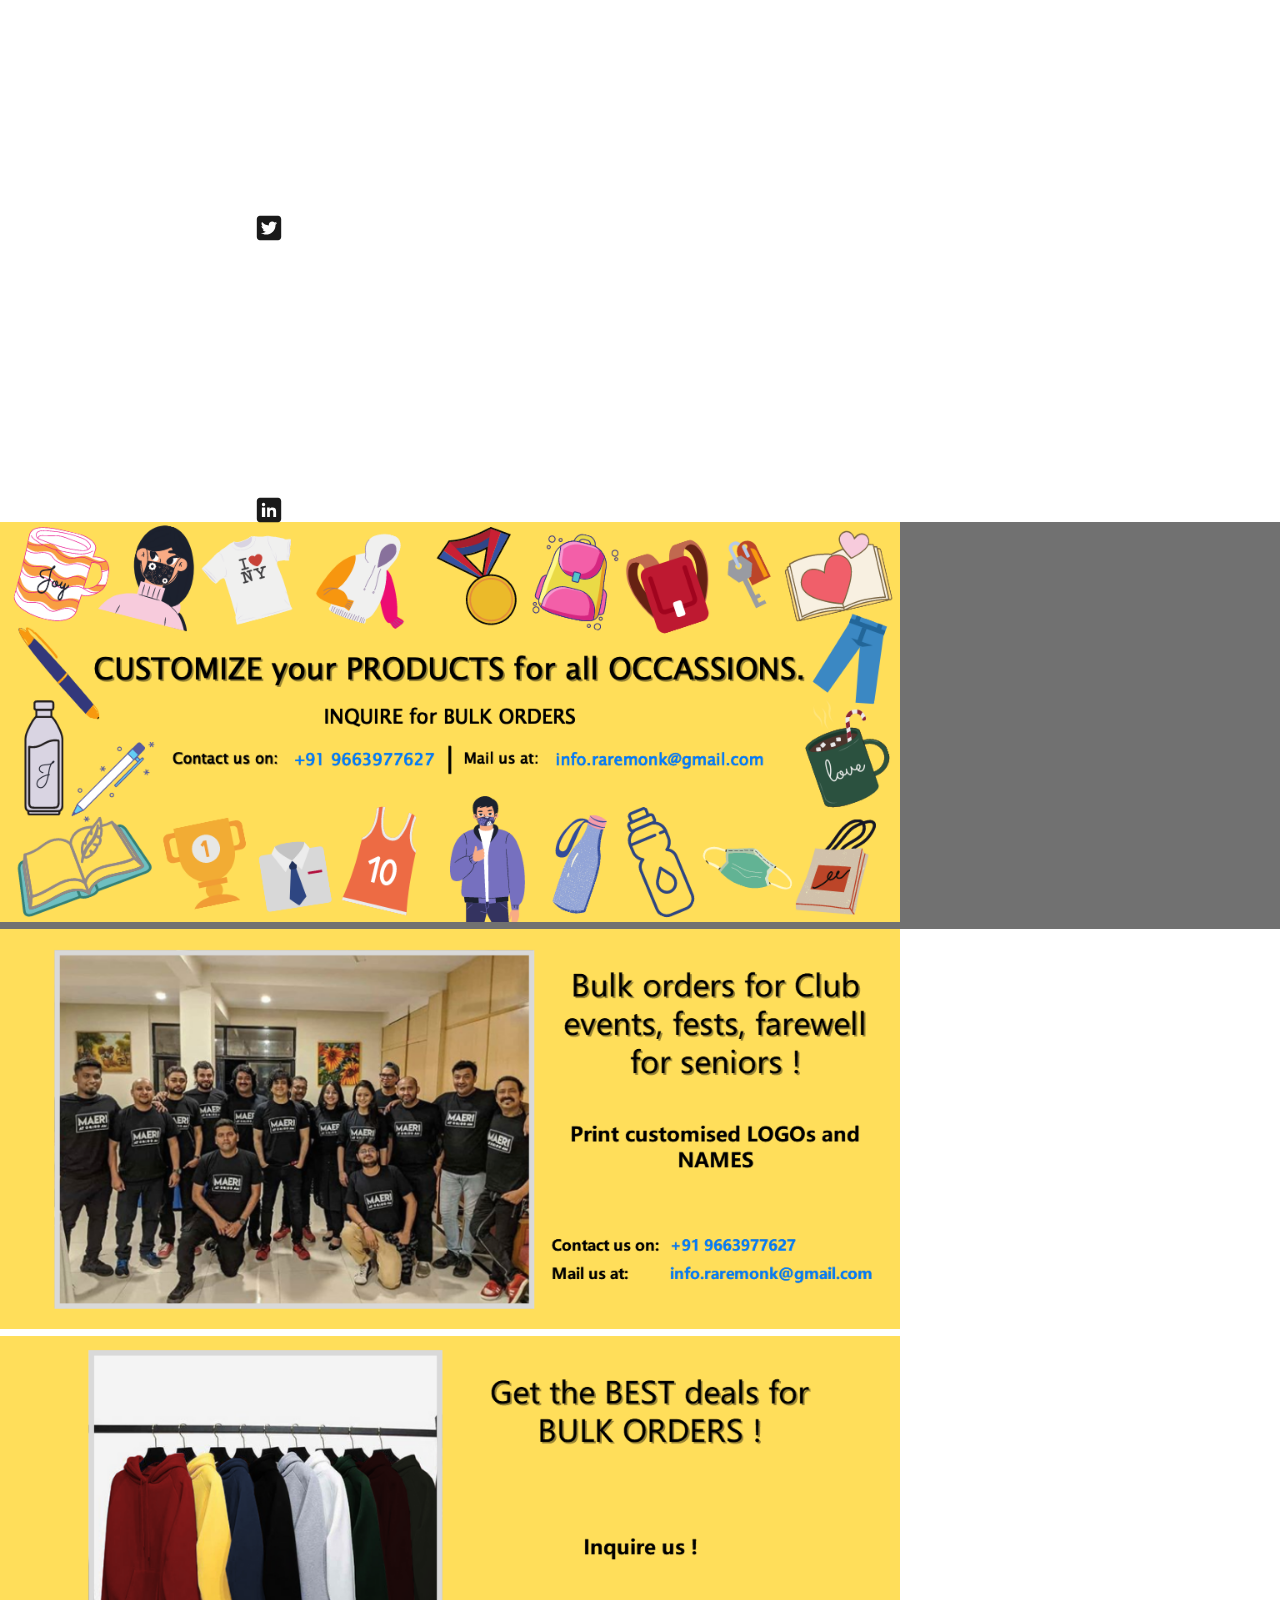
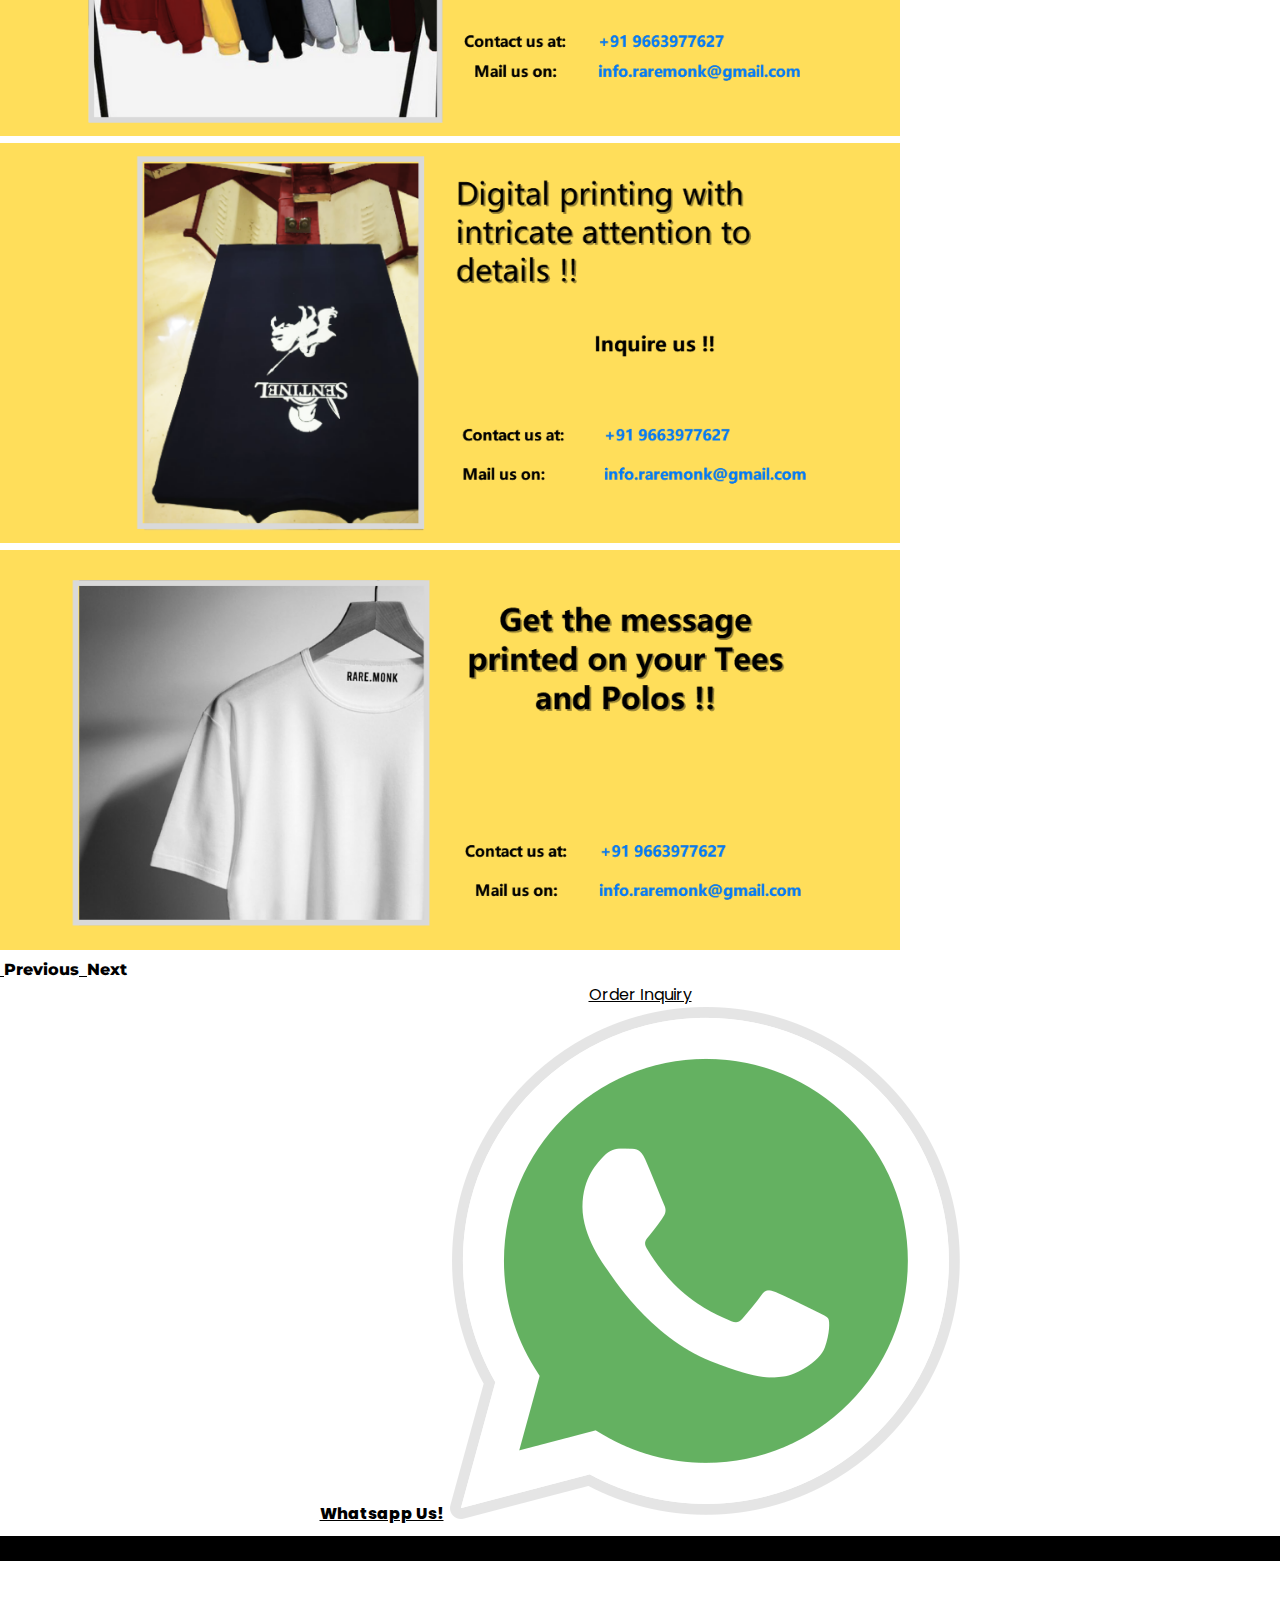
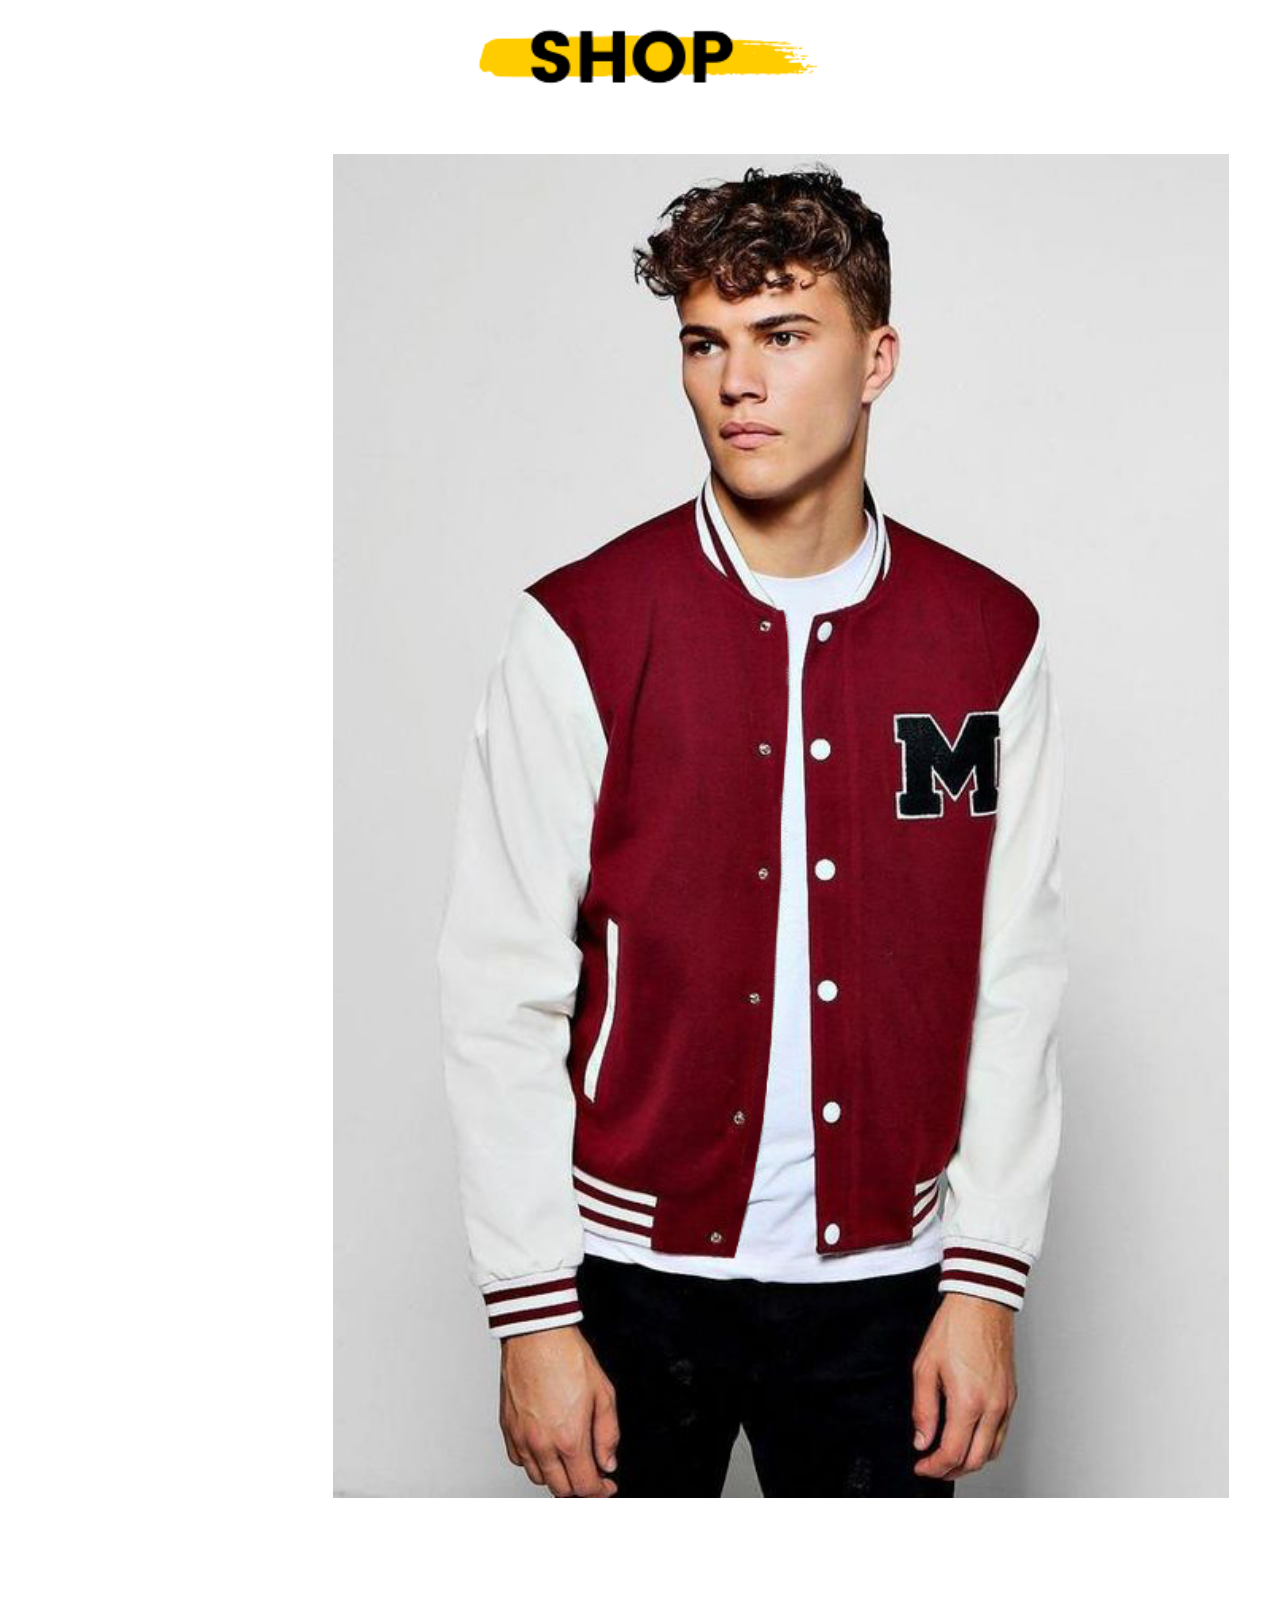
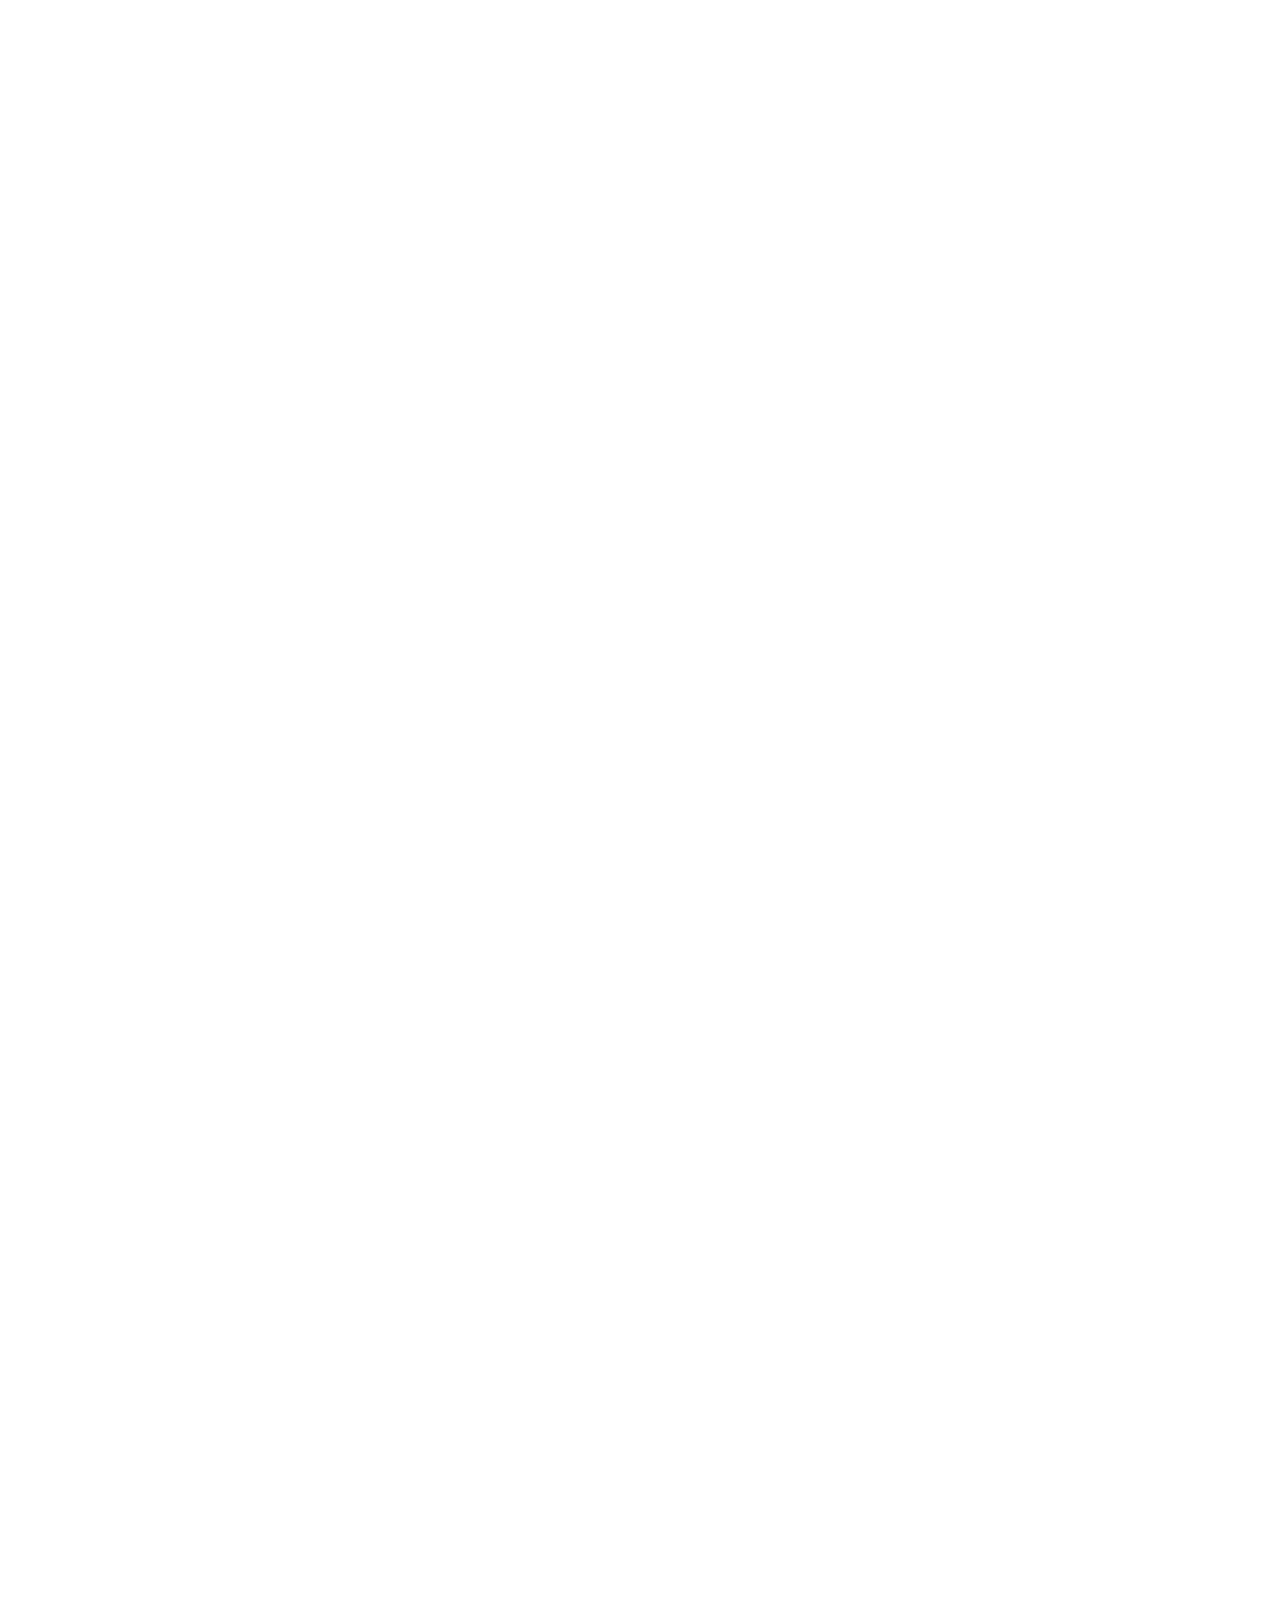
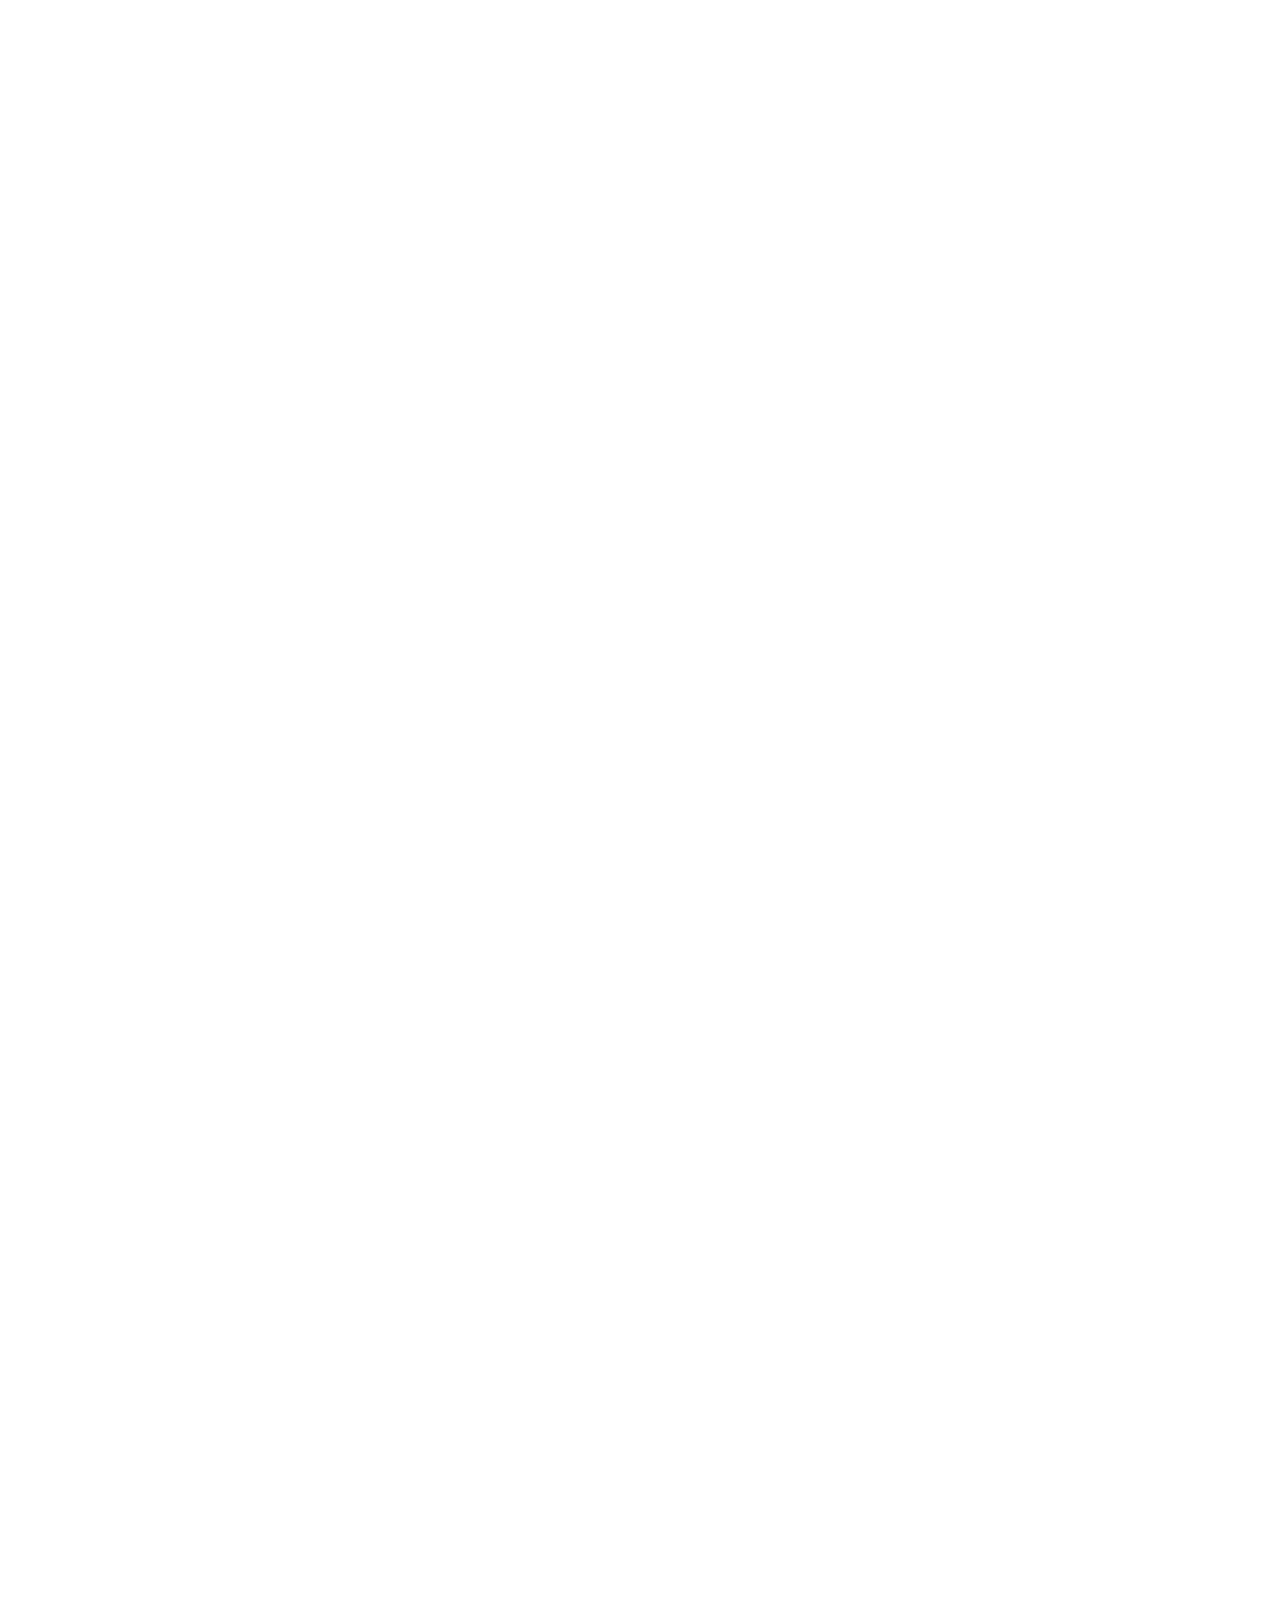
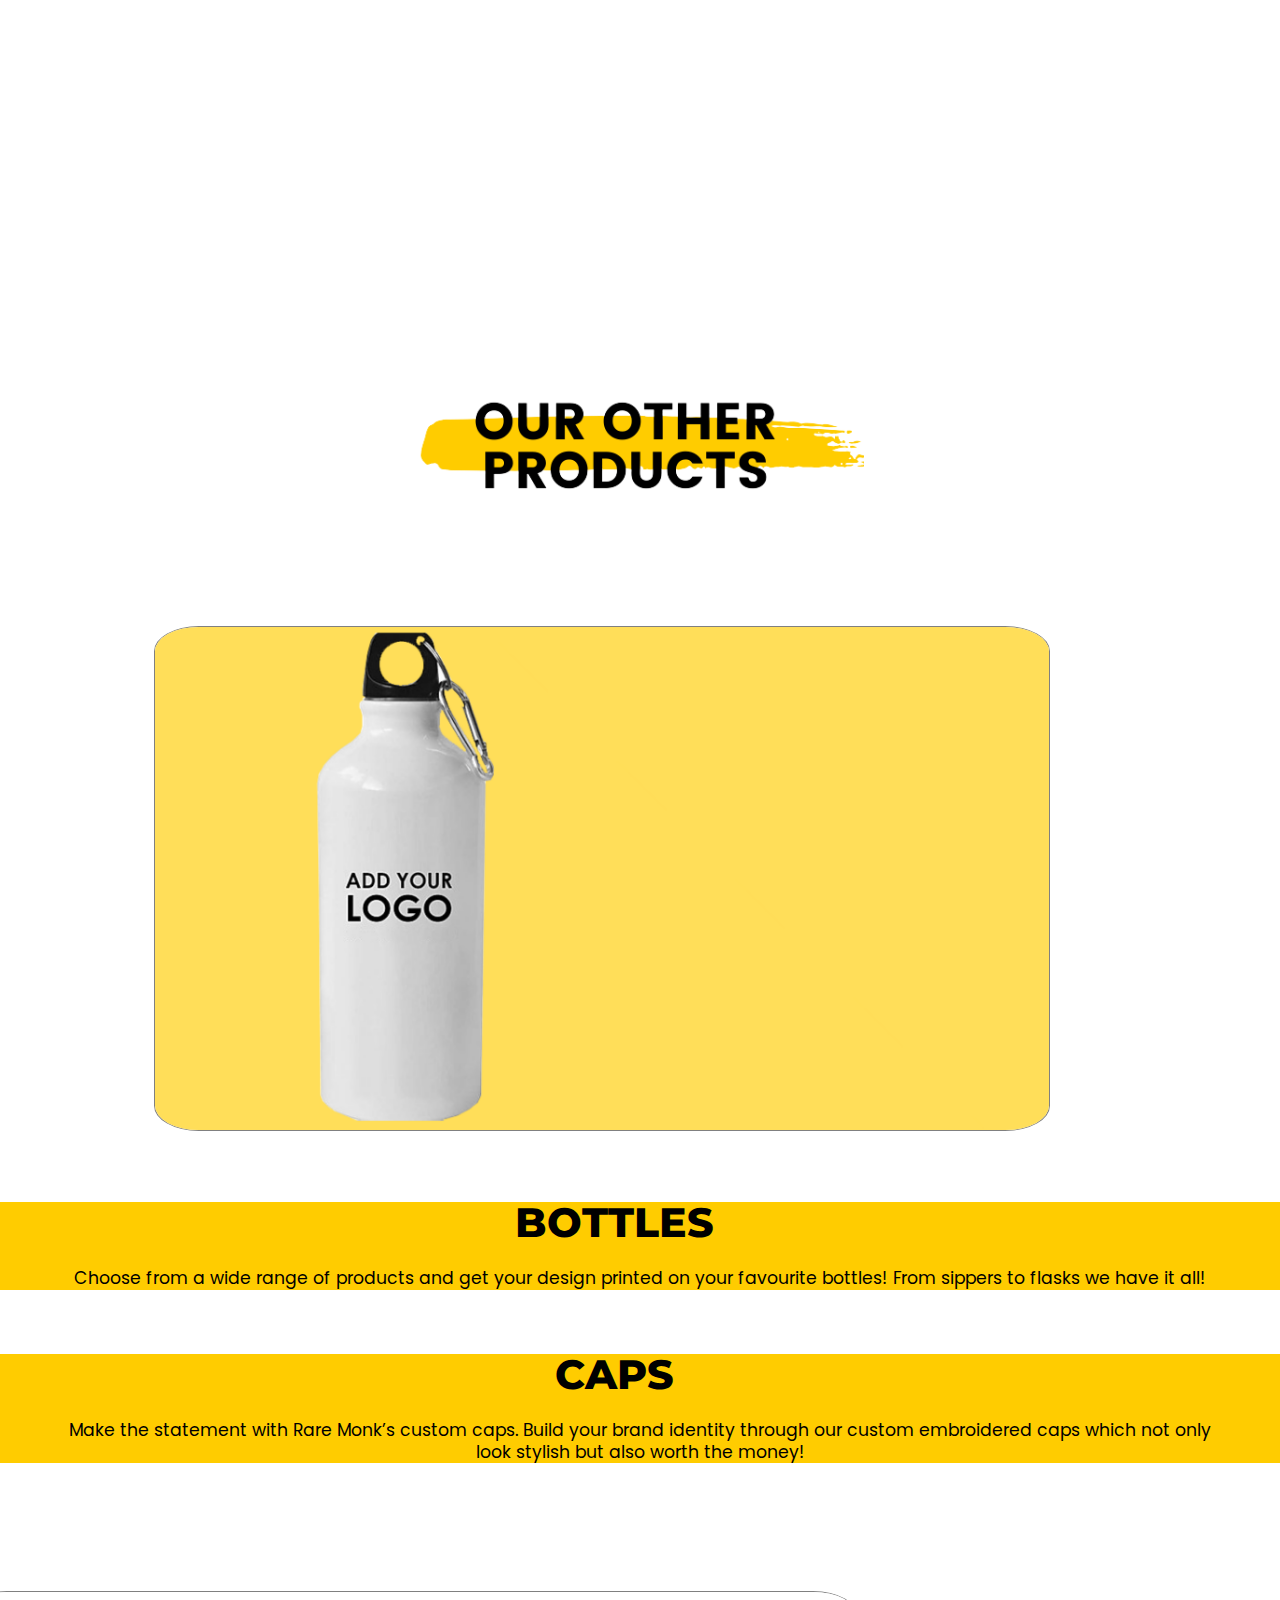
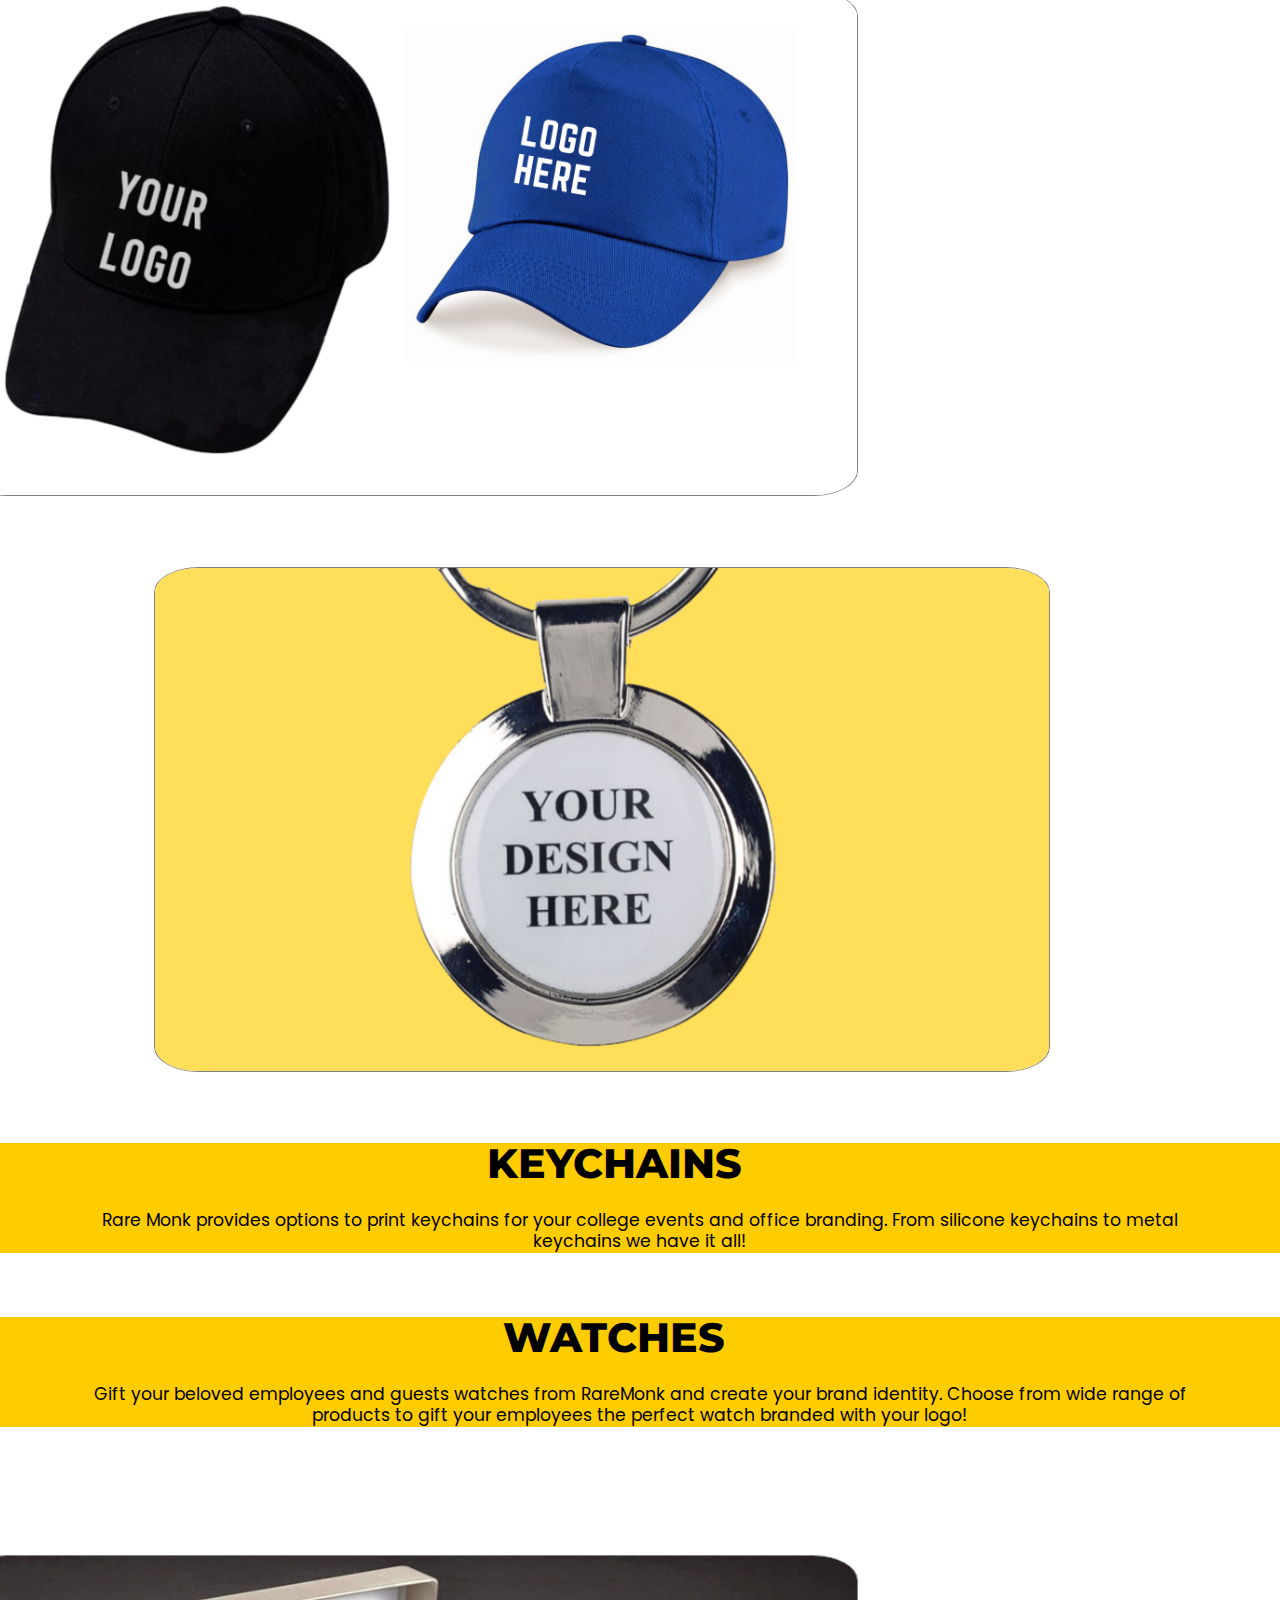
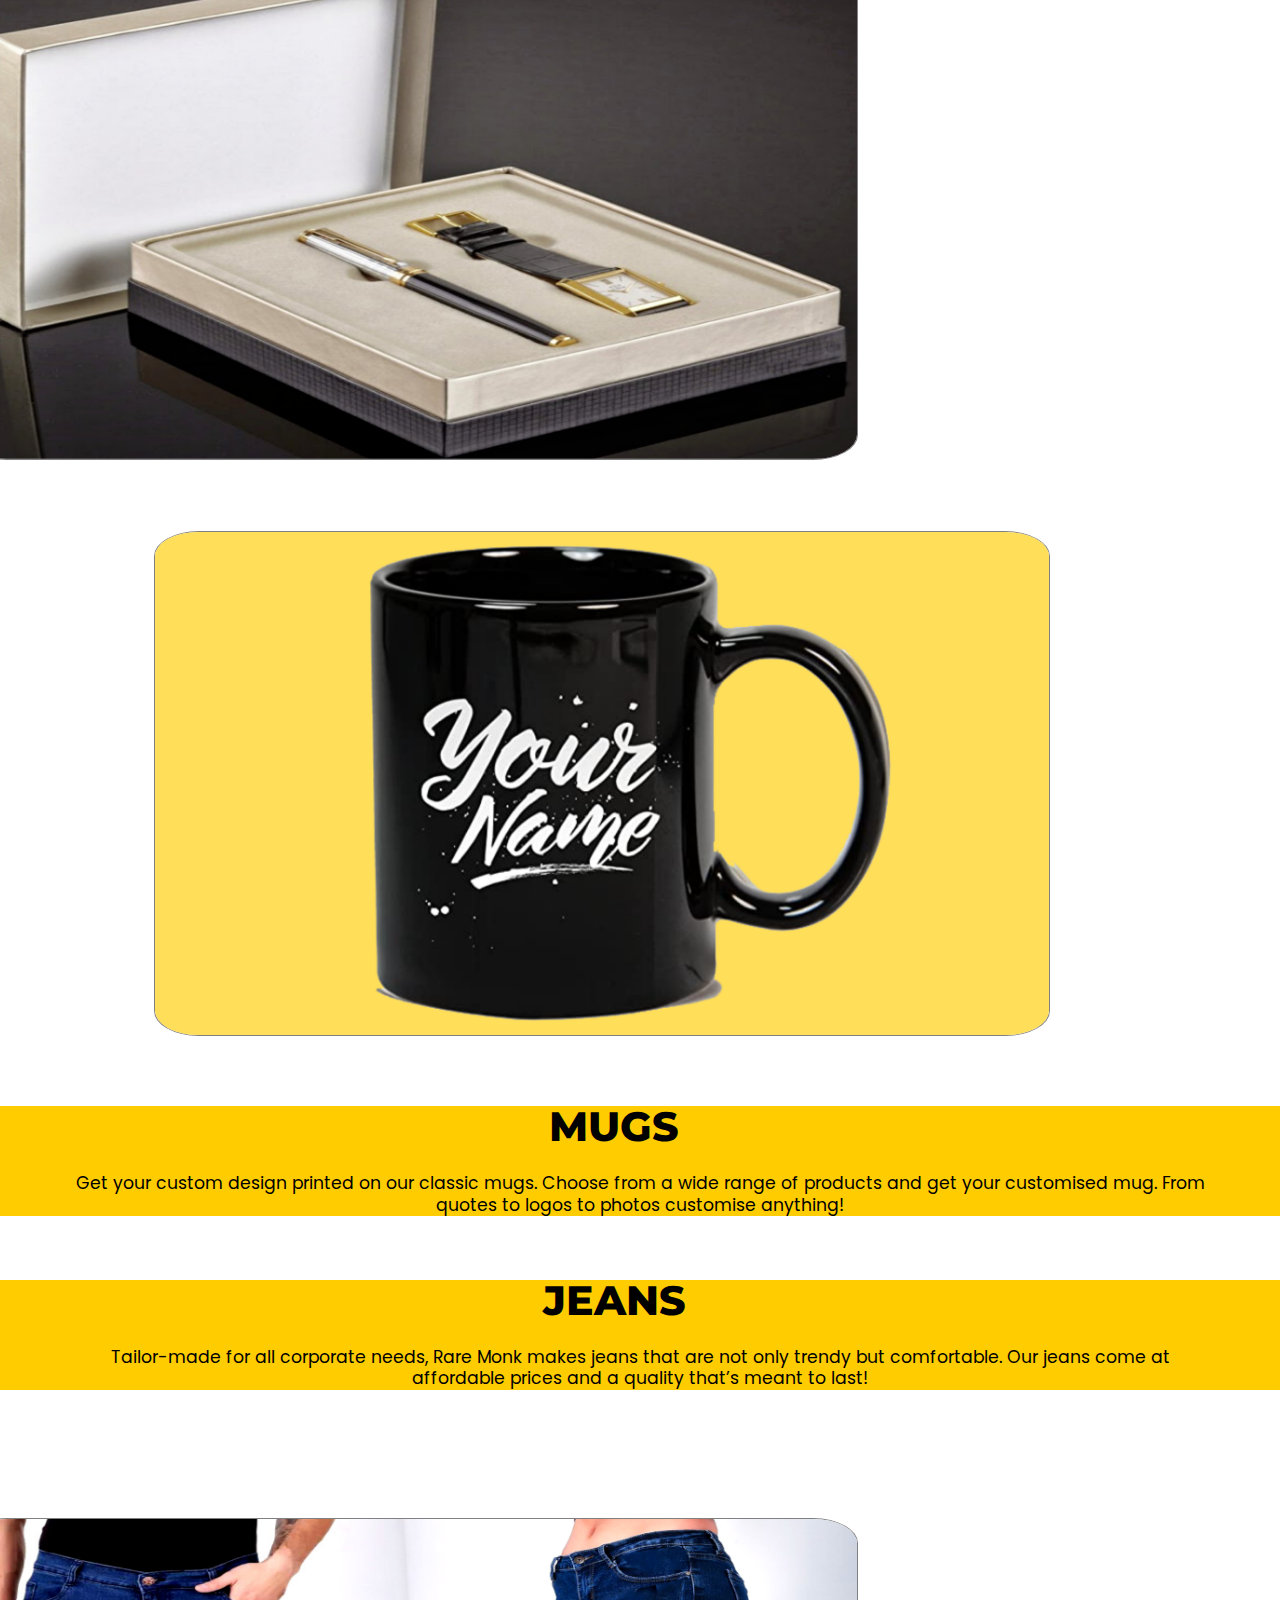
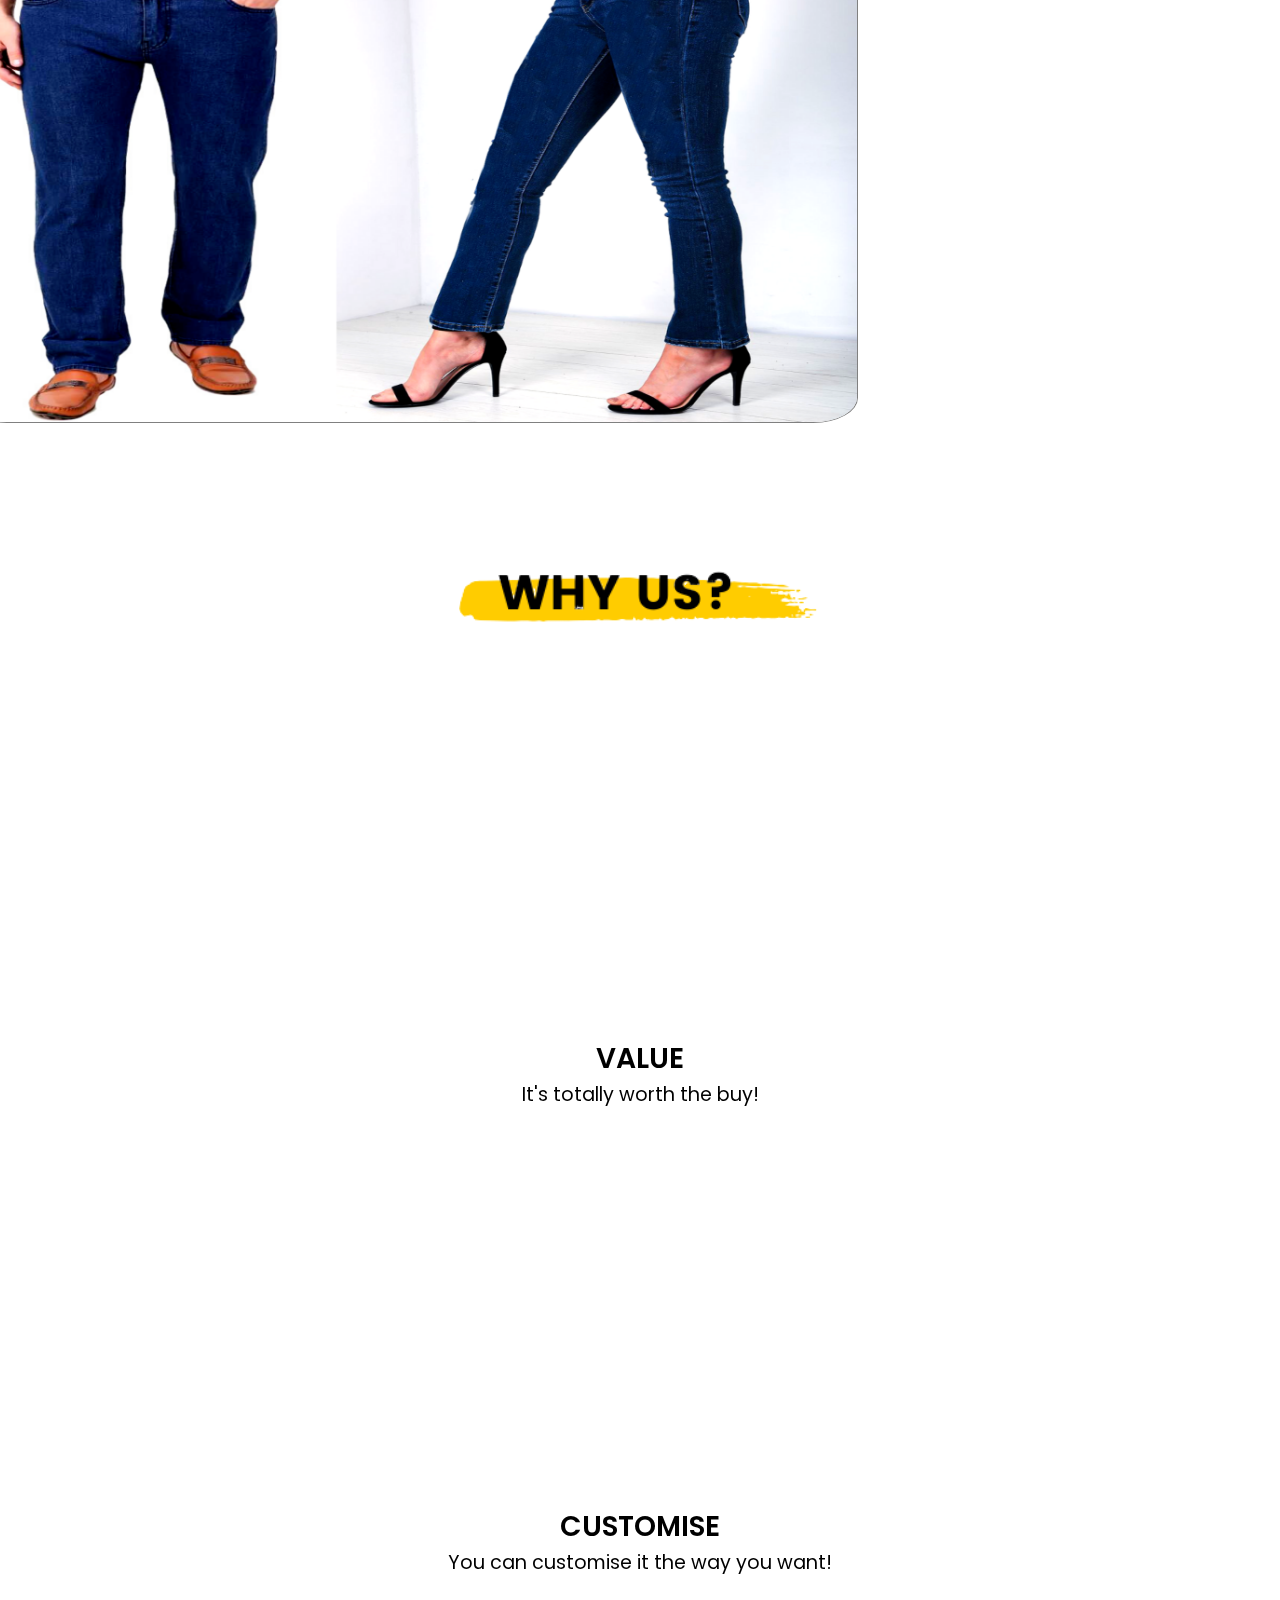
==== commit 282da993: "version-2" ====
--- a/index.html
+++ b/index.html
@@ -102,7 +102,7 @@
                                     <a class="dropdown-item" href="#">MUGS</a>
                                 </div>
                             </div>
-                            <a class="nav-link hvr-underline-from-left" href="./orders/order.html">ENQUIRY</a>
+                            <a class="nav-link hvr-underline-from-left" href="./orders/order.html">INQUIRE</a>
                             <div>
                                 <a class="nav-link hvr-underline-from-left dropdown-toggle" data-toggle="dropdown"
                                     href="#" role="button" aria-haspopup="true" aria-expanded="false">DOWNLOADS</a>
@@ -157,7 +157,7 @@
                                 <a class="dropdown-item" href="#">Highneck </a>
                                 <a class="dropdown-item" href="#">MUGS</a>
                             </div>
-                            <a class="nav-link" href="./orders/order.html">ENQUIRY</a>
+                            <a class="nav-link" href="./orders/order.html">INQUIRE</a>
                             <div>
                                 <a class="nav-link dropdown-toggle" data-toggle="dropdown" href="#" role="button"
                                     aria-haspopup="true" aria-expanded="false">DOWNLOADS</a>
@@ -228,23 +228,23 @@
                             </ol> -->
                             <div class="carousel-inner">
                                 <div class="carousel-item active">
-                                    <img class="d-block w-100" src="../rare-monk/assets/images/calosal/col1edit.png"
+                                    <img class="d-block w-100" src="./assets/images/calosal/col1edit.png"
                                         alt="First slide">
                                 </div>
                                 <div class="carousel-item">
-                                    <img class="d-block w-100" src="../rare-monk/assets/images/calosal/col2.png"
+                                    <img class="d-block w-100" src="./assets/images/calosal/1_Fotor.png"
                                         alt="Second slide">
                                 </div>
                                 <div class="carousel-item">
-                                    <img class="d-block w-100" src="../rare-monk/assets/images/calosal/col3.png"
+                                    <img class="d-block w-100" src="./assets/images/calosal/2_Fotor.png"
                                         alt="Third slide">
                                 </div>
                                 <div class="carousel-item">
-                                    <img class="d-block w-100" src="../rare-monk/assets/images/calosal/col4.png"
+                                    <img class="d-block w-100" src="./assets/images/calosal/3_Fotor.png"
                                         alt="Third slide">
                                 </div>
                                 <div class="carousel-item">
-                                    <img class="d-block w-100" src="../rare-monk/assets/images/calosal/col5.png"
+                                    <img class="d-block w-100" src="./assets/images/calosal/4_Fotor.png"
                                         alt="Third slide">
                                 </div>
                             </div>
@@ -260,62 +260,6 @@
                             </a>
                         </div>
                     </div>
-                    <!-- <div class="col-10 col-sm-10">
-
-                    </div> -->
-                    <!-- <div class="col-12 col-sm-6 center-div-btn">
-                        <p id="brand-text" data-aos="zoom-in" data-aos-delay="2000" class="text-content">
-                            Rare Monk makes it <span class="wiggle">easy</span> and super <span class="wiggle">fun
-                            </span>
-                            for you to <span class="wiggle">customise</span> !</p>
-                        <button data-aos="zoom-in" data-aos-delay="3000" class="hvr-grow hvr-sweep-to-right button"
-                            type="button" onclick="window.location.href = '#shop';">SHOP NOW</button>
-                    </div> -->
-
-                    <!-- <div id="carouselExampleIndicators" class="carousel slide" data-ride="carousel">
-                            <ol class="carousel-indicators">
-                                <li data-target="#carouselExampleIndicators" data-slide-to="0" class="active"></li>
-                                <li data-target="#carouselExampleIndicators" data-slide-to="1"></li>
-                                <li data-target="#carouselExampleIndicators" data-slide-to="2"></li>
-                                <li data-target="#carouselExampleIndicators" data-slide-to="3"></li>
-                            </ol>
-                            <div class="carousel-inner">
-                                <div class="carousel-item active">
-                                    <img class="d-block w-100 carosel-mob"
-                                        src="../rare-monk/assets/images/calosal/col1.png" alt="First slide">
-                                    <div class="carousel-caption d-none d-md-block">
-                                        <h1 style="float: center !important;">Design Your Own Tees, Hoodies, Varsities
-                                        </h1>
-                                    </div>
-                                </div>
-                                <div class="carousel-item">
-                                    <img class="d-block w-100 carosel-mob"
-                                        src="../rare-monk/assets/images/calosal/col2.png" alt="Second slide">
-                                </div>
-                                <div class="carousel-item">
-                                    <img class="d-block w-100 carosel-mob"
-                                        src="../rare-monk/assets/images/calosal/col3.png" alt="Third slide">
-                                </div>
-                                <div class="carousel-item">
-                                    <img class="d-block w-100 carosel-mob"
-                                        src="../rare-monk/assets/images/calosal/col4.png" alt="Fourth slide">
-                                </div>
-                                <div class="carousel-item">
-                                    <img class="d-block w-100 carosel-mob"
-                                        src="../rare-monk/assets/images/calosal/col5.png" alt="Fourth slide">
-                                </div>
-                            </div>
-                            <a class="carousel-control-prev" href="#carouselExampleIndicators" role="button"
-                                data-slide="prev">
-                                <span class="carousel-control-prev-icon" aria-hidden="true"></span>
-                                <span class="sr-only">Previous</span>
-                            </a>
-                            <a class="carousel-control-next" href="#carouselExampleIndicators" role="button"
-                                data-slide="next">
-                                <span class="carousel-control-next-icon" aria-hidden="true"></span>
-                                <span class="sr-only">Next</span>
-                            </a>
-                        </div> -->
                 </div>
             </section>
 
@@ -323,7 +267,7 @@
                 <div class="row">
                     <div class="col-6 d-sm-none center-div-btn mob-sticky-nav">
                         <p>
-                            <a href="#order">Order Inquiry</a>
+                            <a href="./orders/order.html">Order Inquiry</a>
                         </p>
                     </div>
                     <div class="col-6 d-sm-none center-div-btn mob-sticky-nav">
@@ -340,8 +284,12 @@
     <!--main shop section-->
     <main id="shop" class="container-fluid">
         <div class="row">
+            <div class="container-fluid ">
+                <div class="col-md-12 text-light text-center" style="margin-top: 10px;background-color: black;">
+                    CUSTOMIZE - <a href="./assets/others/tshirts.html"> Round-Neck Tees</a> | <a href="./assets/others/varsity.html';">Varsity Jackets</a> | <a href="./assets/others/polo.html">Polo Tees</a> | <a href="./assets/others/high-neck.html">High Neck</a> | <a href="./assets/others/hoodie.html">Hoodies</a>  | <a href="./assets/others/hoodie.html">Classic Hoodies</a>  | <a href="#others-div">Other Products</a>
+                </div>
+            </div>
             <section class="col-12">
-
                 <!--shop section tag-->
                 <div class="row">
                     <div class="col-12 center-div-btn">
@@ -378,7 +326,7 @@
                                 <div class="row">
                                     <div class="col-sm-12 text-center">
                                         <button class="hvr-grow hvr-sweep-to-right button" type="button" type="button"
-                                            onclick="window.location.href = '#order';">ORDER NOW</button>
+                                            onclick="window.location.href = './orders/order.html';">Inquire us</button>
                                         <button class="hvr-grow hvr-sweep-to-right button" id="moreColors" type="button"
                                             type="button"
                                             onclick="window.location.href = './assets/others/varsity.html';">Check
@@ -410,7 +358,7 @@
                             <div class="row">
                                 <div class="col-sm-12 text-center">
                                     <button class="button hvr-grow hvr-sweep-to-right" type="button" type="button"
-                                        onclick="window.location.href = '#order';">ORDER NOW</button>
+                                        onclick="window.location.href = './orders/order.html';">Inquire us</button>
                                     <button class="hvr-grow hvr-sweep-to-right button" id="moreColors" type="button"
                                         type="button"
                                         onclick="window.location.href = './assets/others/tshirts.html';">Check
@@ -445,7 +393,7 @@
                             <div class="row">
                                 <div class="col-sm-12 text-center">
                                     <button class="button hvr-grow hvr-sweep-to-right" type="button" type="button"
-                                        onclick="window.location.href = '#order';">ORDER NOW</button>
+                                        onclick="window.location.href = './orders/order.html';">Inquire us</button>
                                     <button class="hvr-grow hvr-sweep-to-right button" id="moreColors" type="button"
                                         type="button"
                                         onclick="window.location.href = './assets/others/hoodie.html';">Check
@@ -467,9 +415,22 @@
                         </div>
                         <div class="col-12 center-div-btn">
                             <p class="text-content">Premium High Neck Jackets are
-                                enclosed with a metallic zipper and deep pockets which made with perfection.</p>
-                            <button class="button hvr-grow hvr-sweep-to-right" type="button" type="button"
-                                onclick="window.location.href = '#order';">ORDER NOW</button>
+                                enclosed with a metallic zipper and deep pockets which made with perfection.
+                            </p>
+
+                            <div class="row">
+                                <div class="col-sm-12 text-center">
+                                    <button class="button hvr-grow hvr-sweep-to-right" type="button" type="button"
+                                        onclick="window.location.href = './orders/order.html';">Inquire us
+                                    </button>
+                                    <button class="hvr-grow hvr-sweep-to-right button" id="moreColors" type="button"
+                                        type="button"
+                                        onclick="window.location.href = './assets/others/high-neck.html';">Check
+                                        Colors
+                                    </button>
+                                </div>
+                            </div>
+
                         </div>
                     </div>
                 </div>
@@ -493,7 +454,7 @@
                             <div class="row">
                                 <div class="col-sm-12 text-center">
                                     <button class="button hvr-grow hvr-sweep-to-right" type="button" type="button"
-                                        onclick="window.location.href = '#order';">ORDER NOW</button>
+                                        onclick="window.location.href = './orders/order.html';">Inquire us</button>
                                     <button class="hvr-grow hvr-sweep-to-right button" id="moreColors" type="button"
                                         type="button"
                                         onclick="window.location.href = './assets/others/hoodie.html';">Check
@@ -514,7 +475,7 @@
                             <p class="text-content">Pump up the game of dressing smart with classic polo tees,
                                 with a wide range of colours for you to choose from.</p>
                             <button class="button hvr-grow hvr-sweep-to-right" type="button" type="button"
-                                onclick="window.location.href = '#order';">ORDER NOW</button>
+                                onclick="window.location.href = './orders/order.html';">Inquire us</button>
                             <button class="hvr-grow hvr-sweep-to-right button" id="moreColors" type="button"
                                 type="button" onclick="window.location.href = './assets/others/polo.html';">Check
                                 Colors
@@ -900,7 +861,6 @@
             <!--order form-->
             <section class="col-12">
                 <div class="row">
-                    <!--order tag-->
                     <div data-aos="zoom-in" class="center-div center-div-btn col-12">
                         <img id="order" class="hvr-grow" src="./assets/images/order.png" alt="order-now-tag" />
                     </div>
@@ -994,7 +954,7 @@
                 <nav id="footer-nav" class="nav flex-sm-column">
                     <a class="nav-link hvr-underline-from-left" href="#first-page">HOME</a>
                     <a class="nav-link hvr-underline-from-left" href="#shop-tag">SHOP</a>
-                    <a class="nav-link hvr-underline-from-left" href="#order">ORDER NOW</a>
+                    <a class="nav-link hvr-underline-from-left" href="./orders/order.html">INQUIRE US</a>
                     <a class="nav-link hvr-underline-from-left" tabindex="0" data-toggle="popover"
                         data-trigger="hover focus" title="All Products" data-placement="top">BROWSE</a>
                 </nav>
--- a/assets/css/style.css
+++ b/assets/css/style.css
@@ -165,6 +165,9 @@
   /* .w-100 {
     height: 400px;
   } */
+  .contacts-text {
+    margin: 80px 0 -40px 0;
+  }
   .list-group-item {
     position: relative;
     display: block;
@@ -299,7 +302,7 @@
   }
 
   .tag-line {
-    text-align: left;
+    text-align: center;
     color: #000000;
     font-family: "Montserrat", sans-serif;
     font-weight: 500;
@@ -1103,7 +1106,7 @@
     margin: 0 0 10% 2.5%;
   }
   .image-div {
-    margin-right: 10%;
+    margin-right: -20%;
   }
 
   .text-content-title {
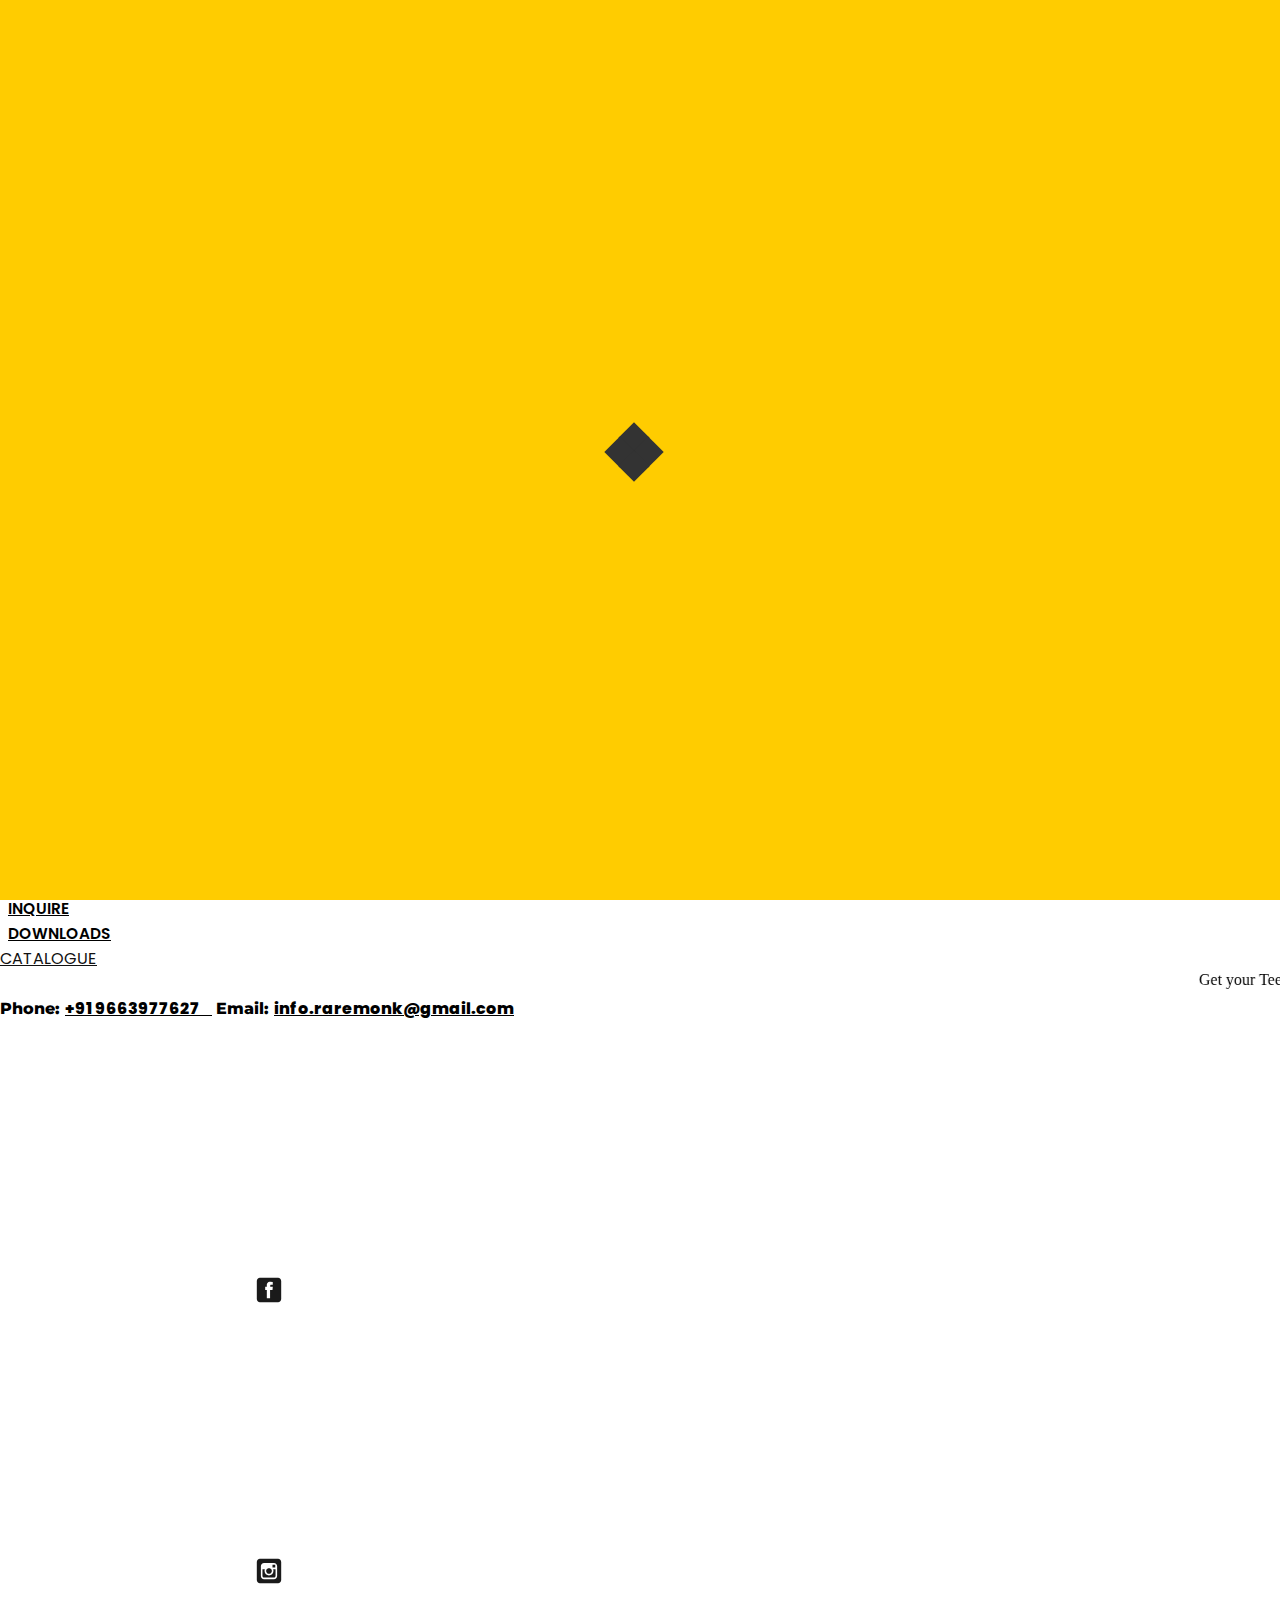
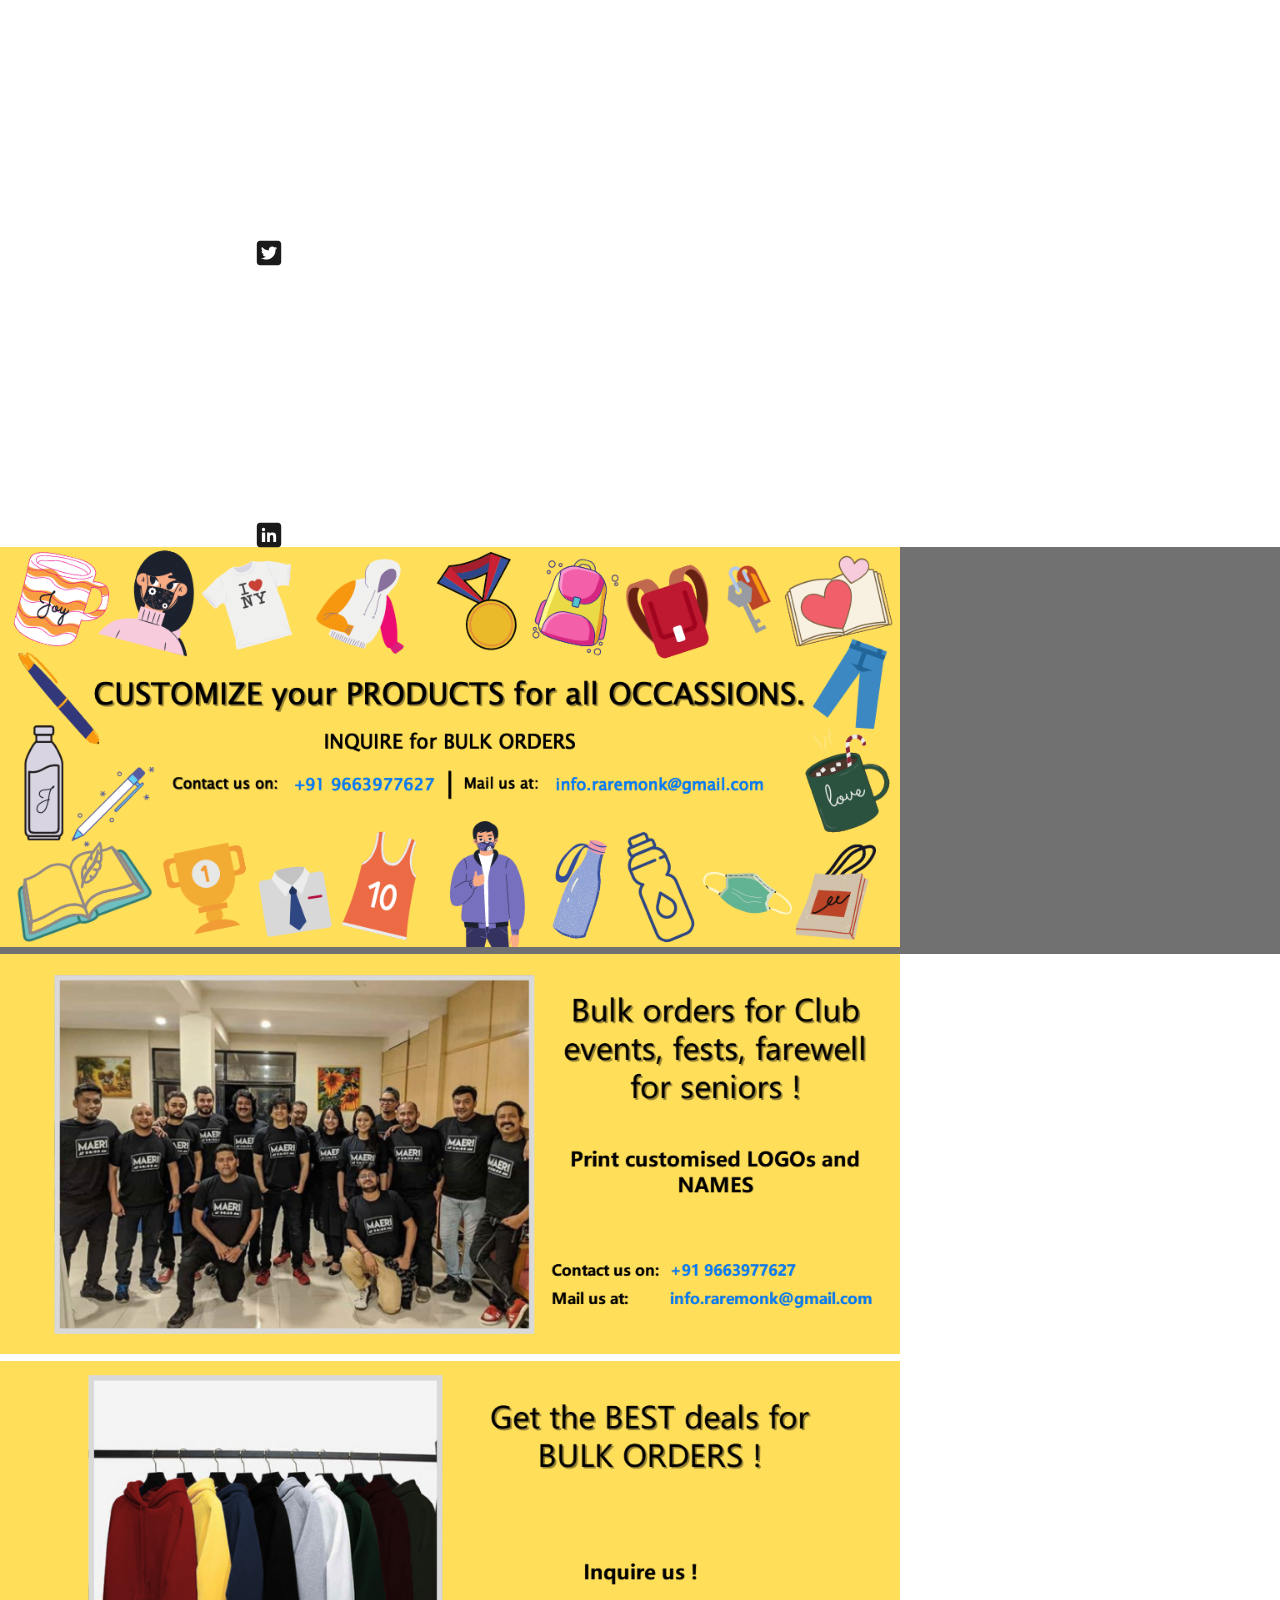
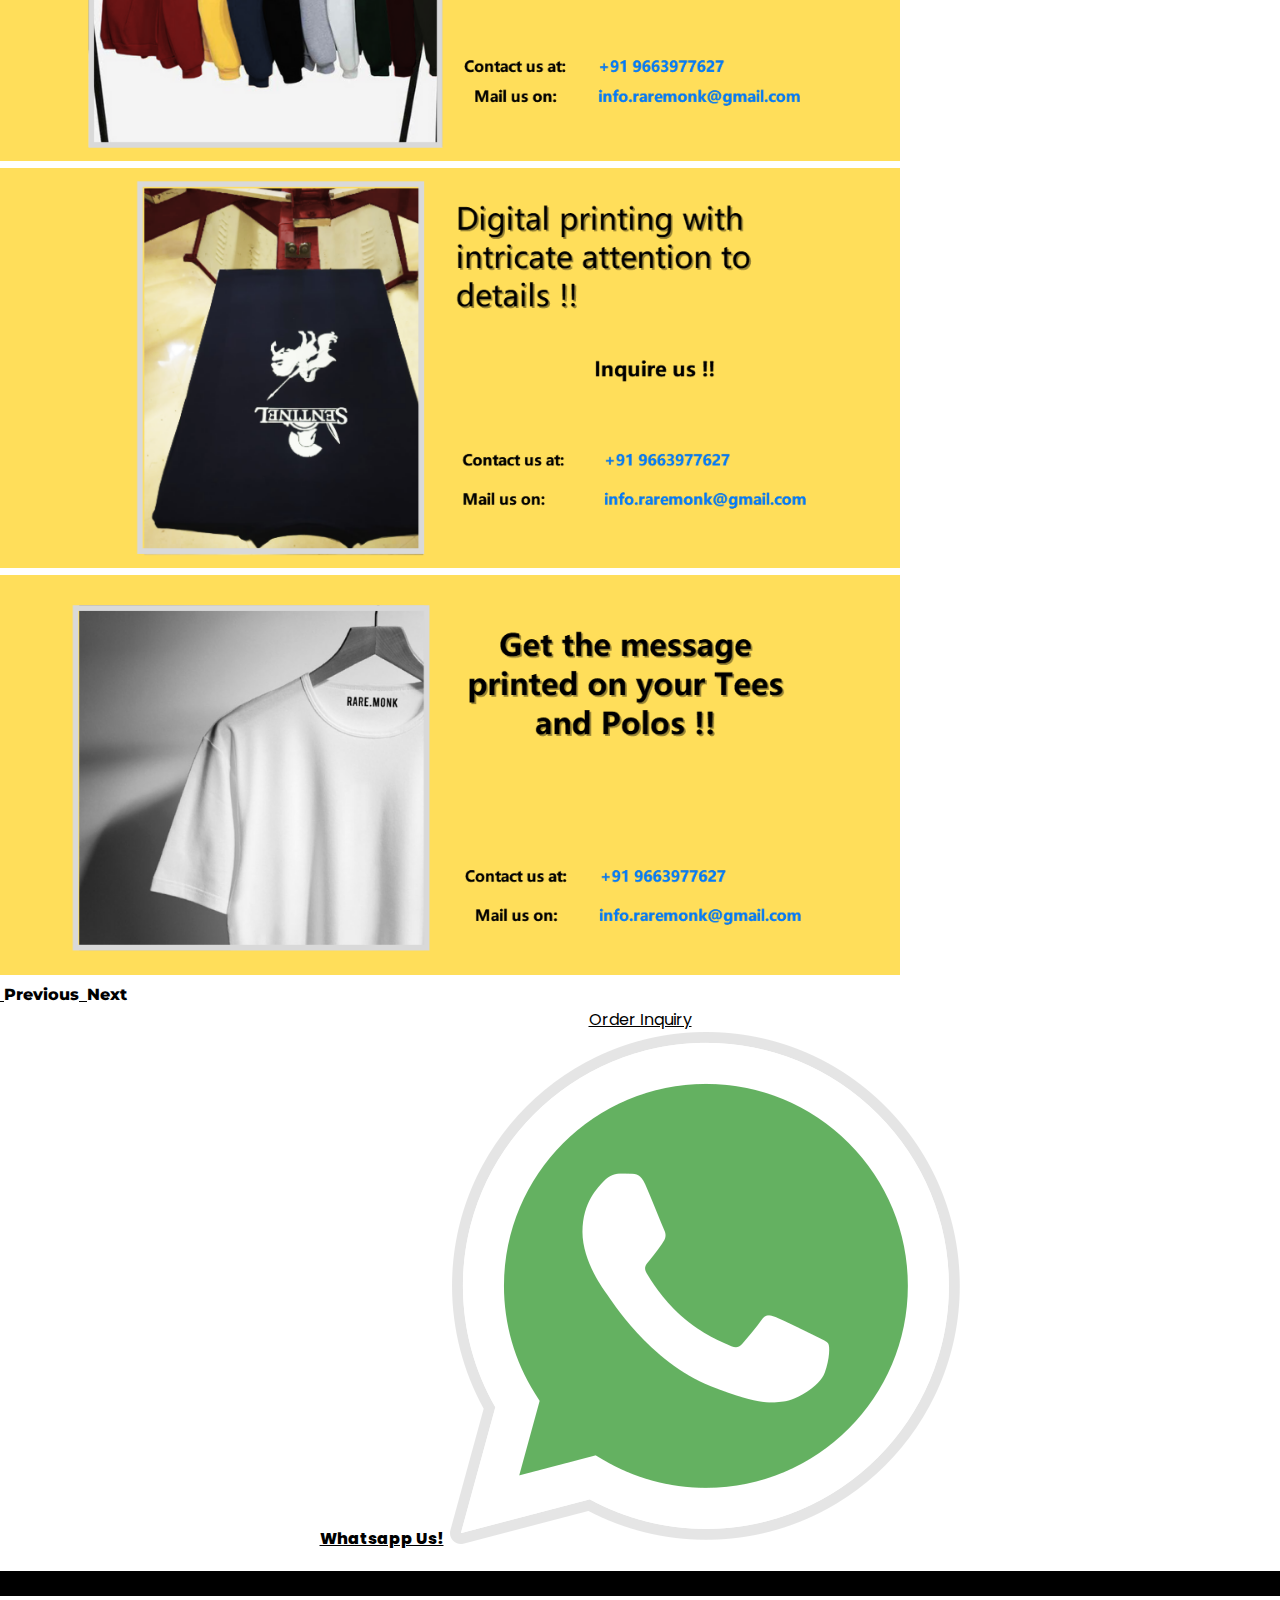
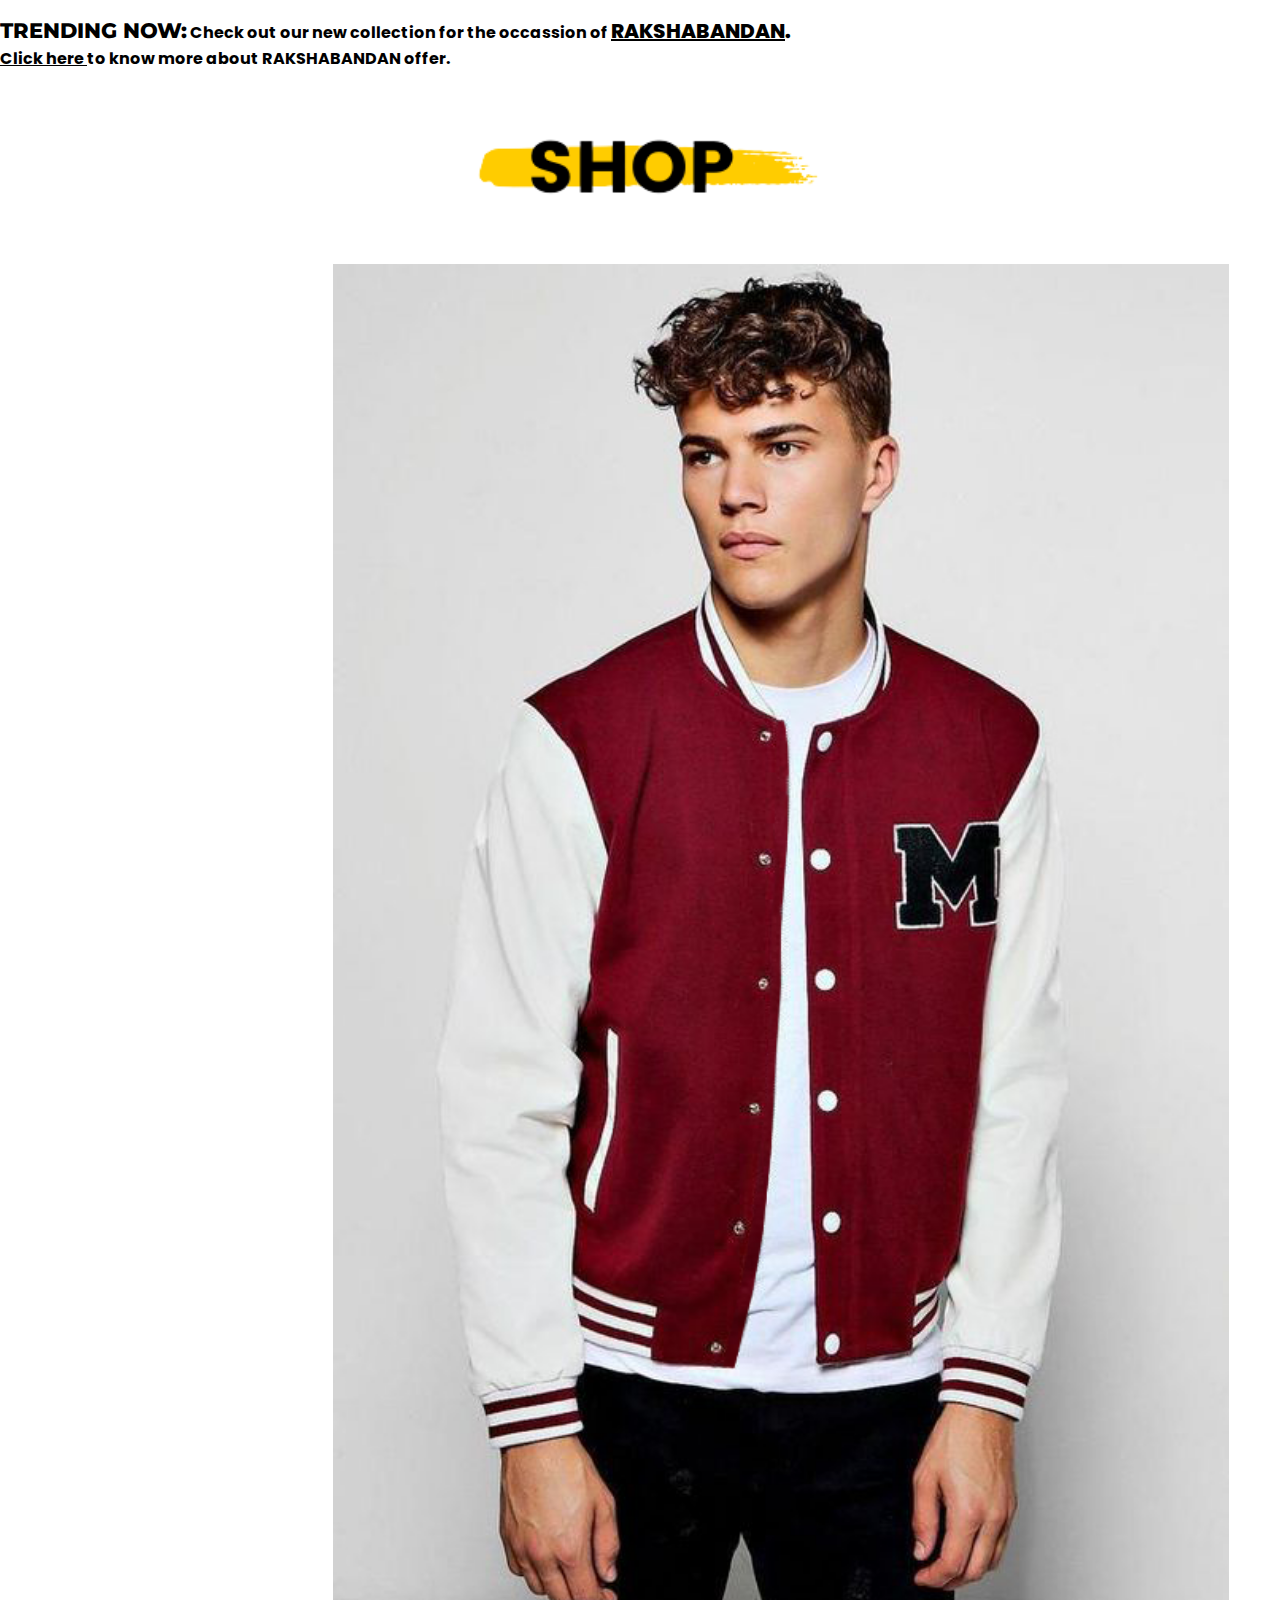
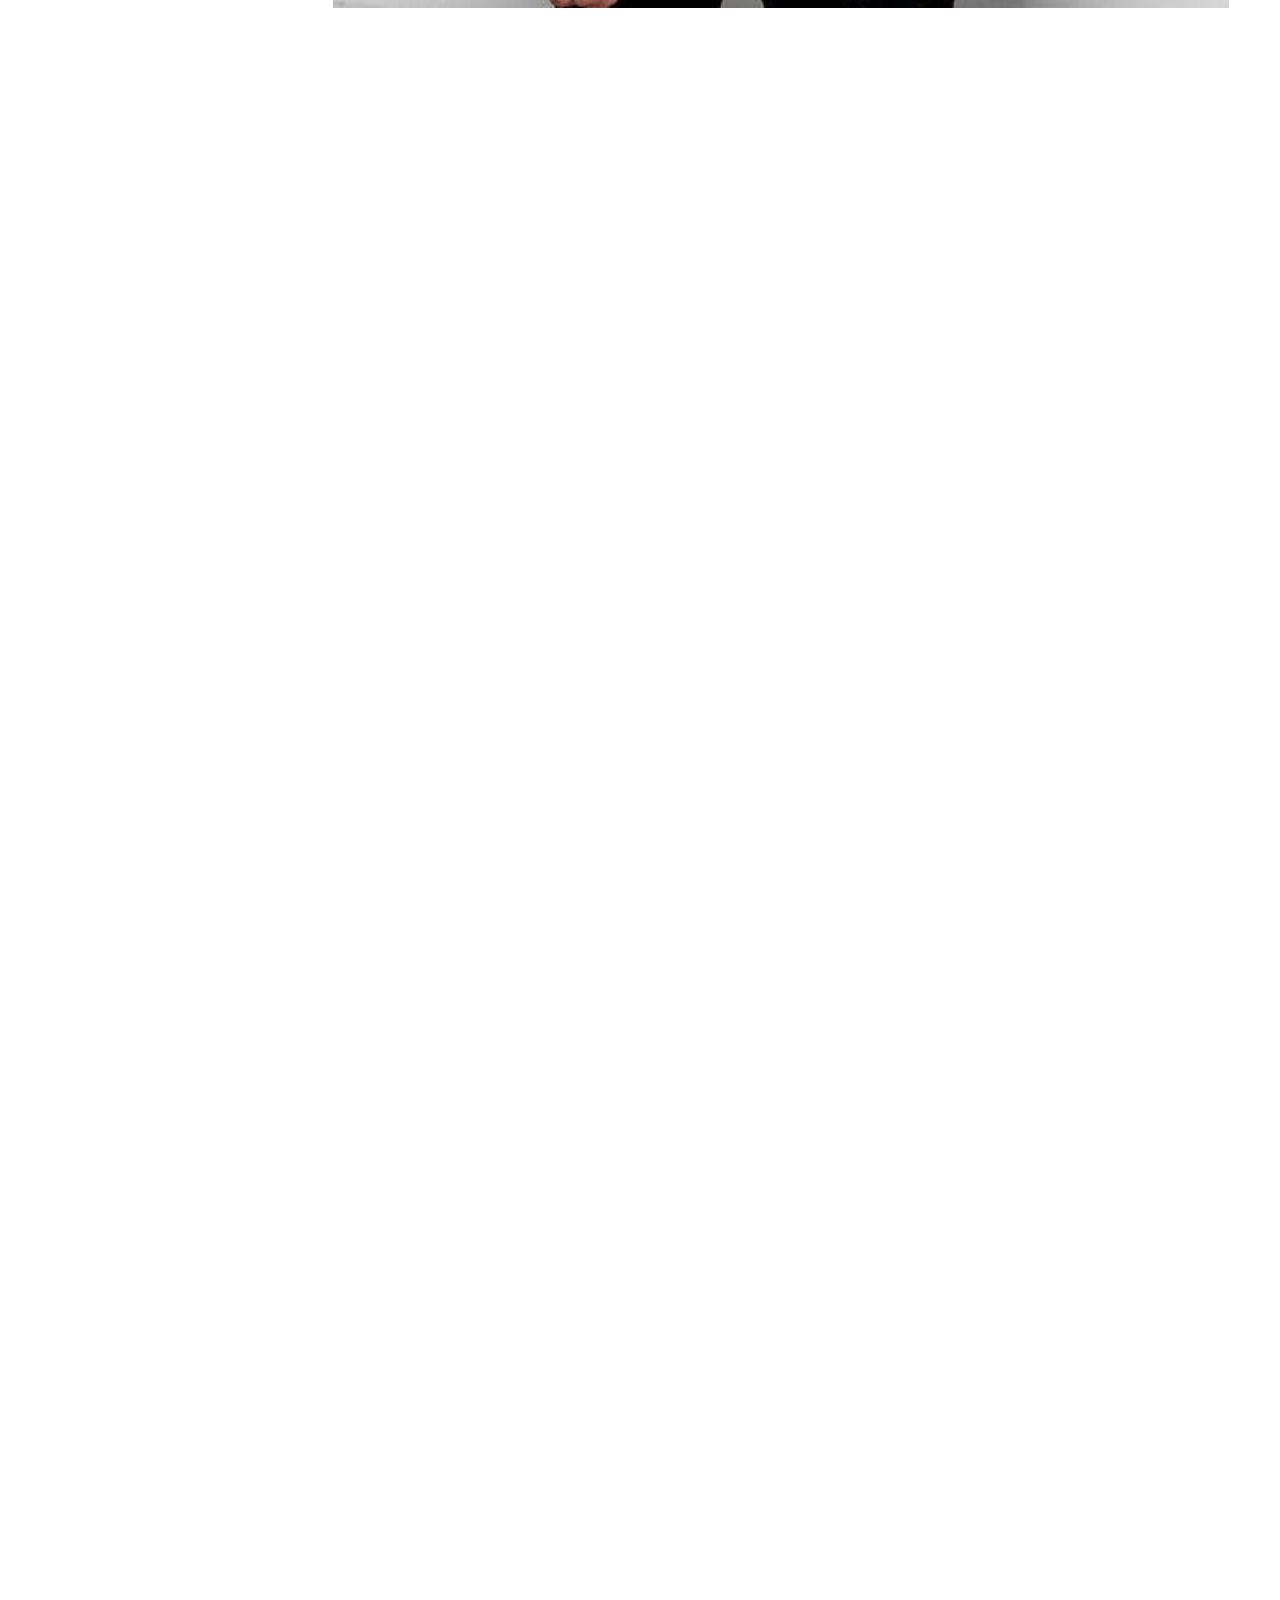
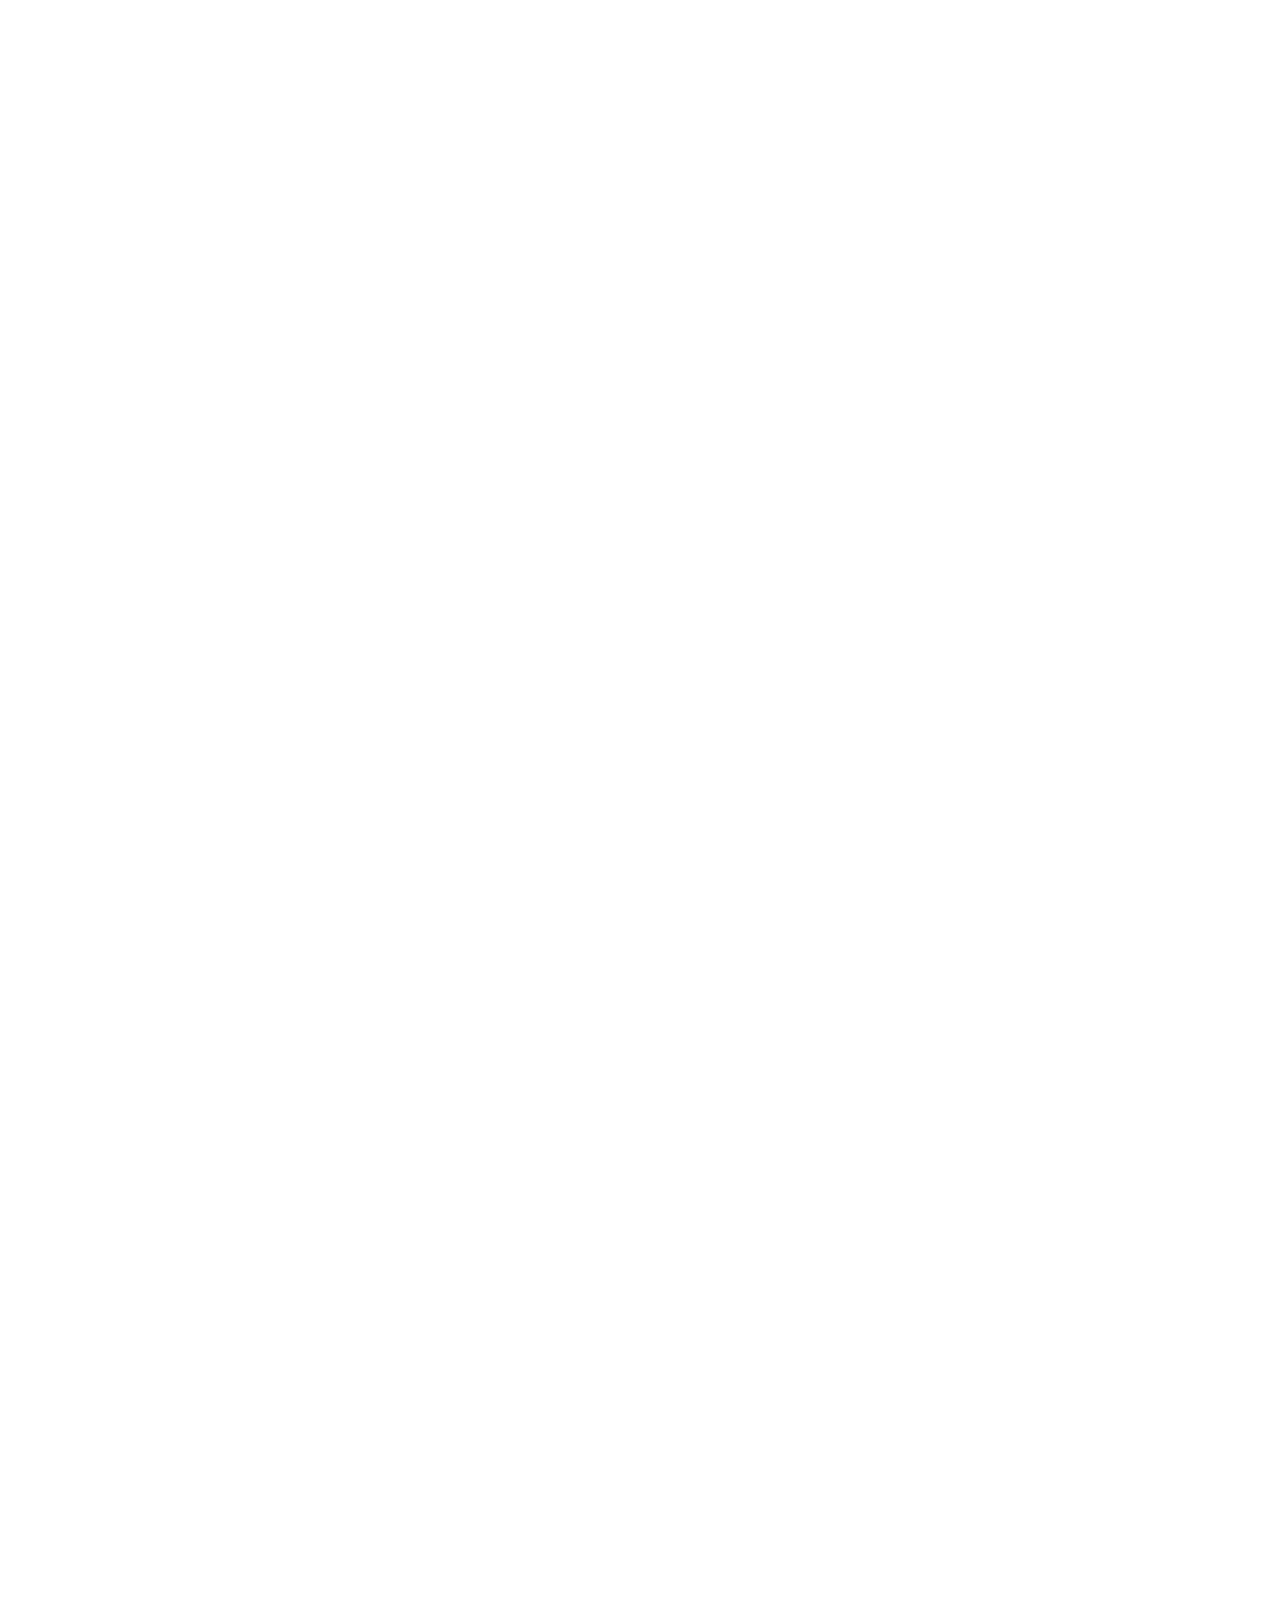
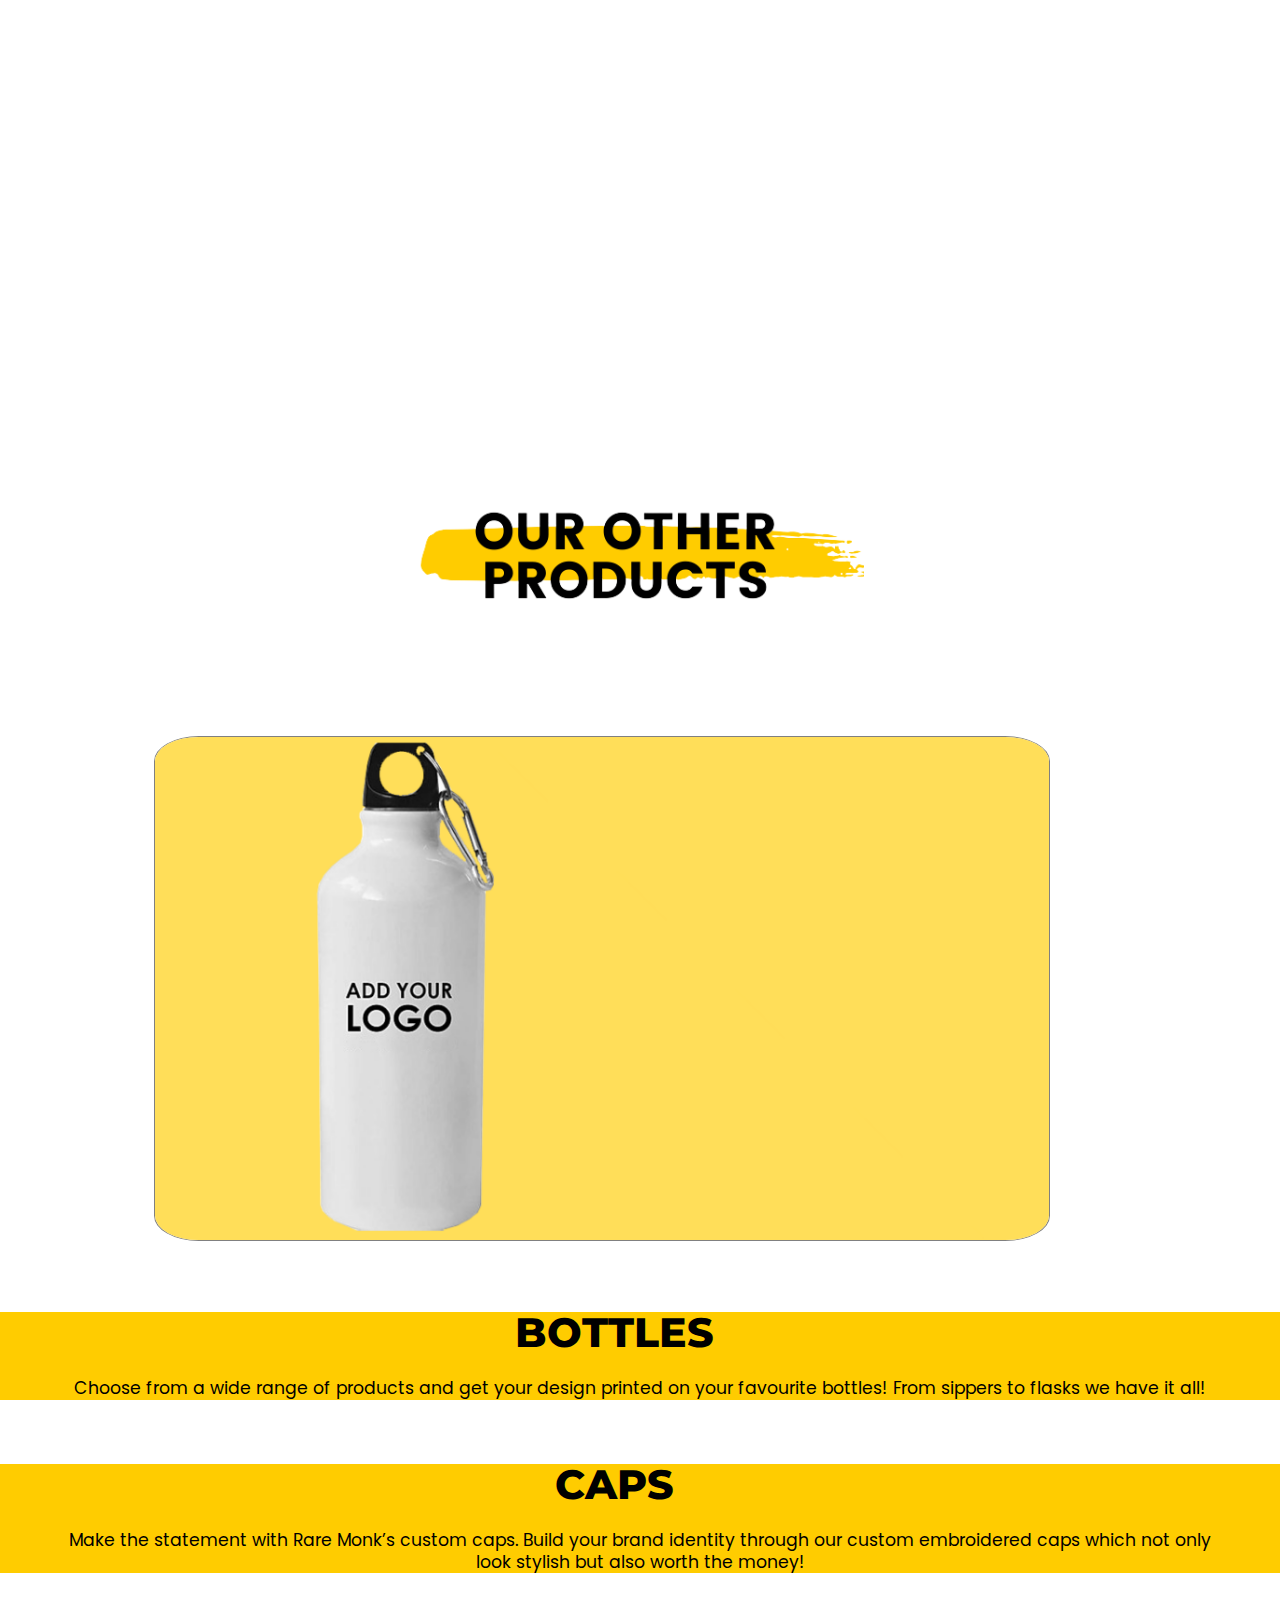
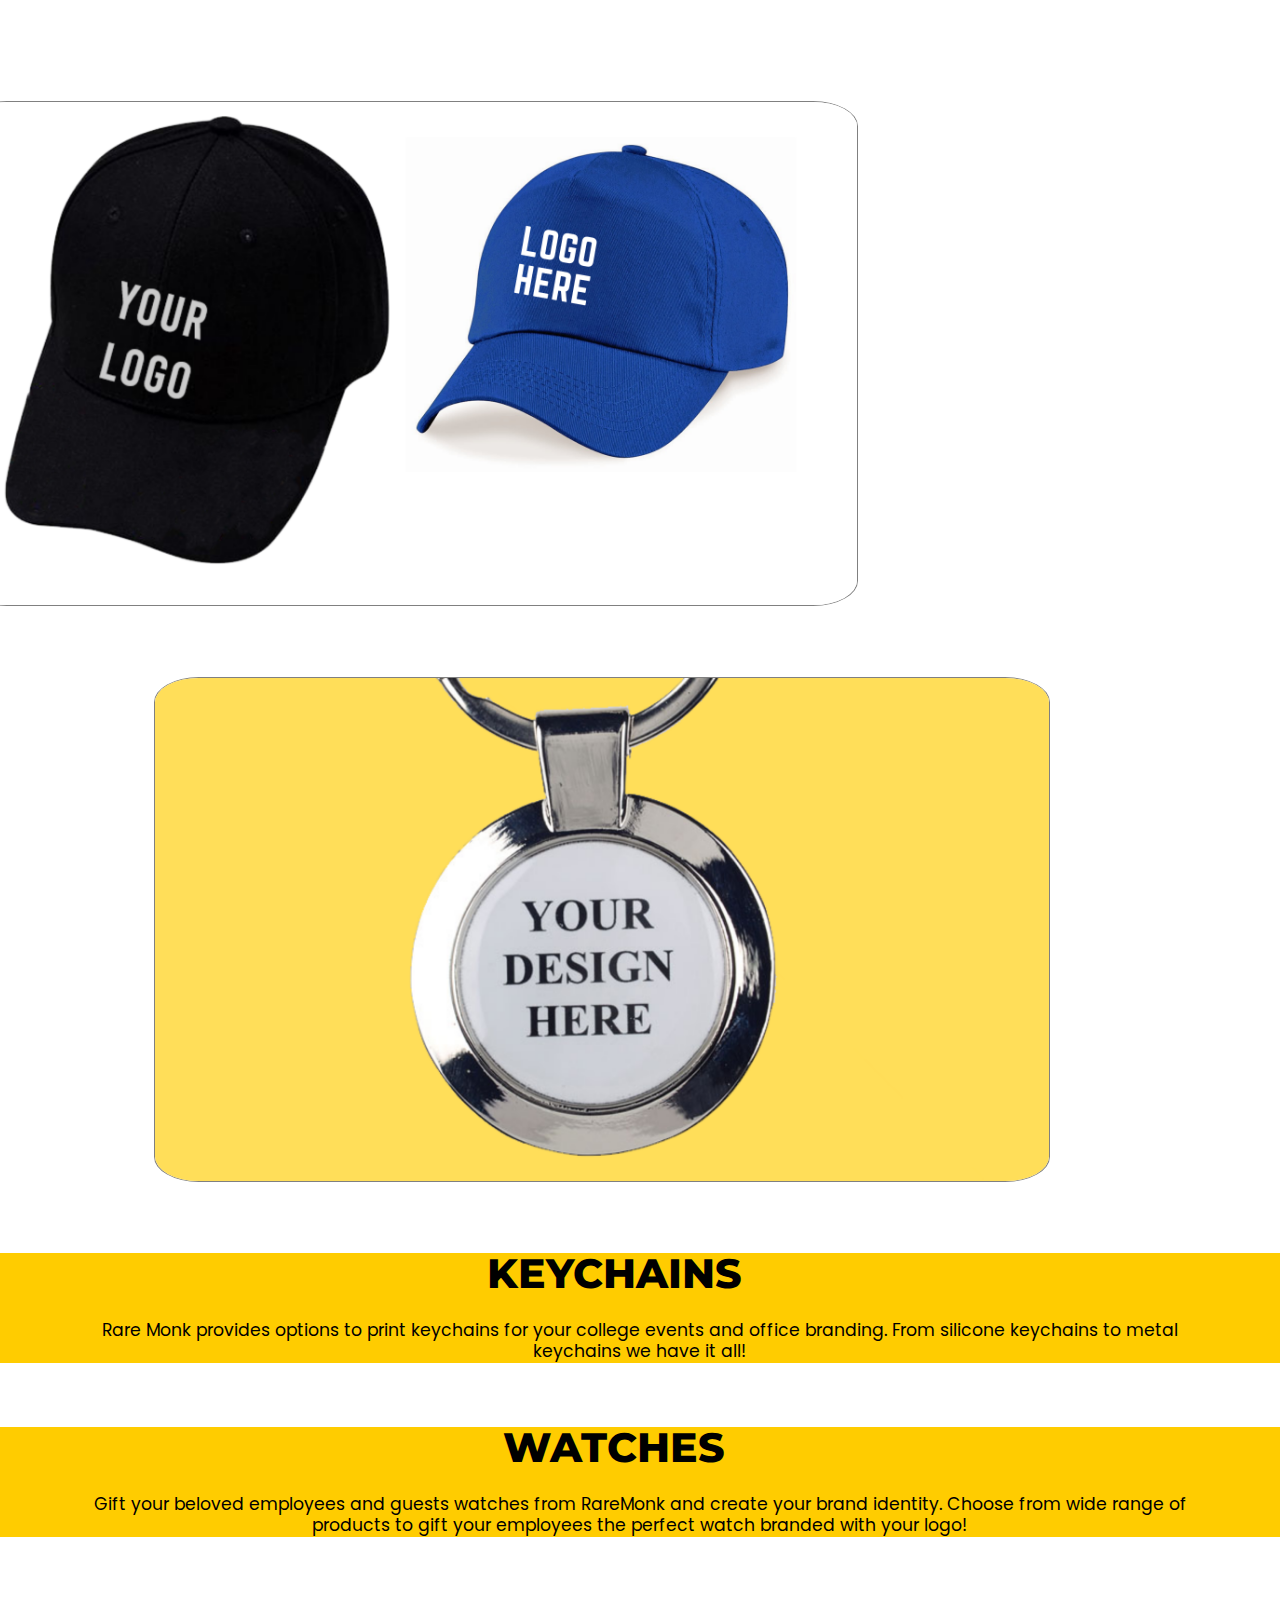
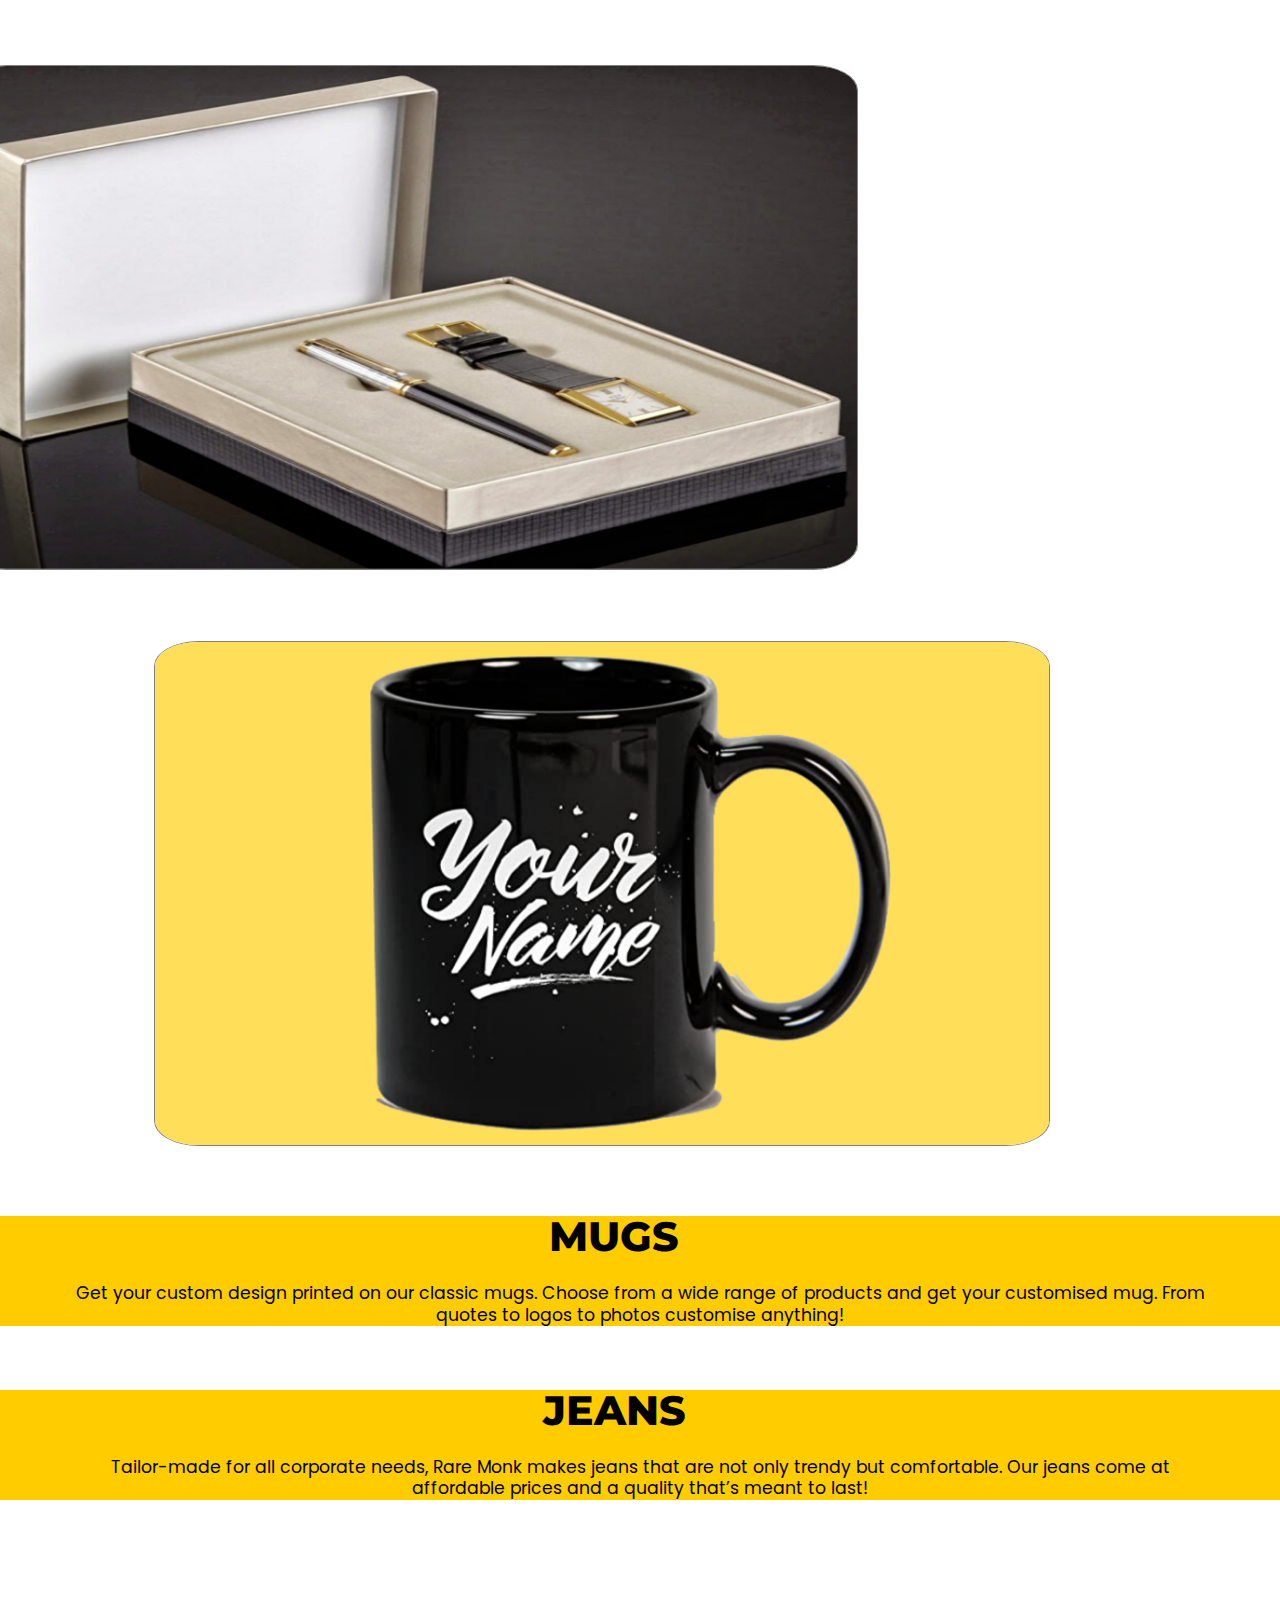
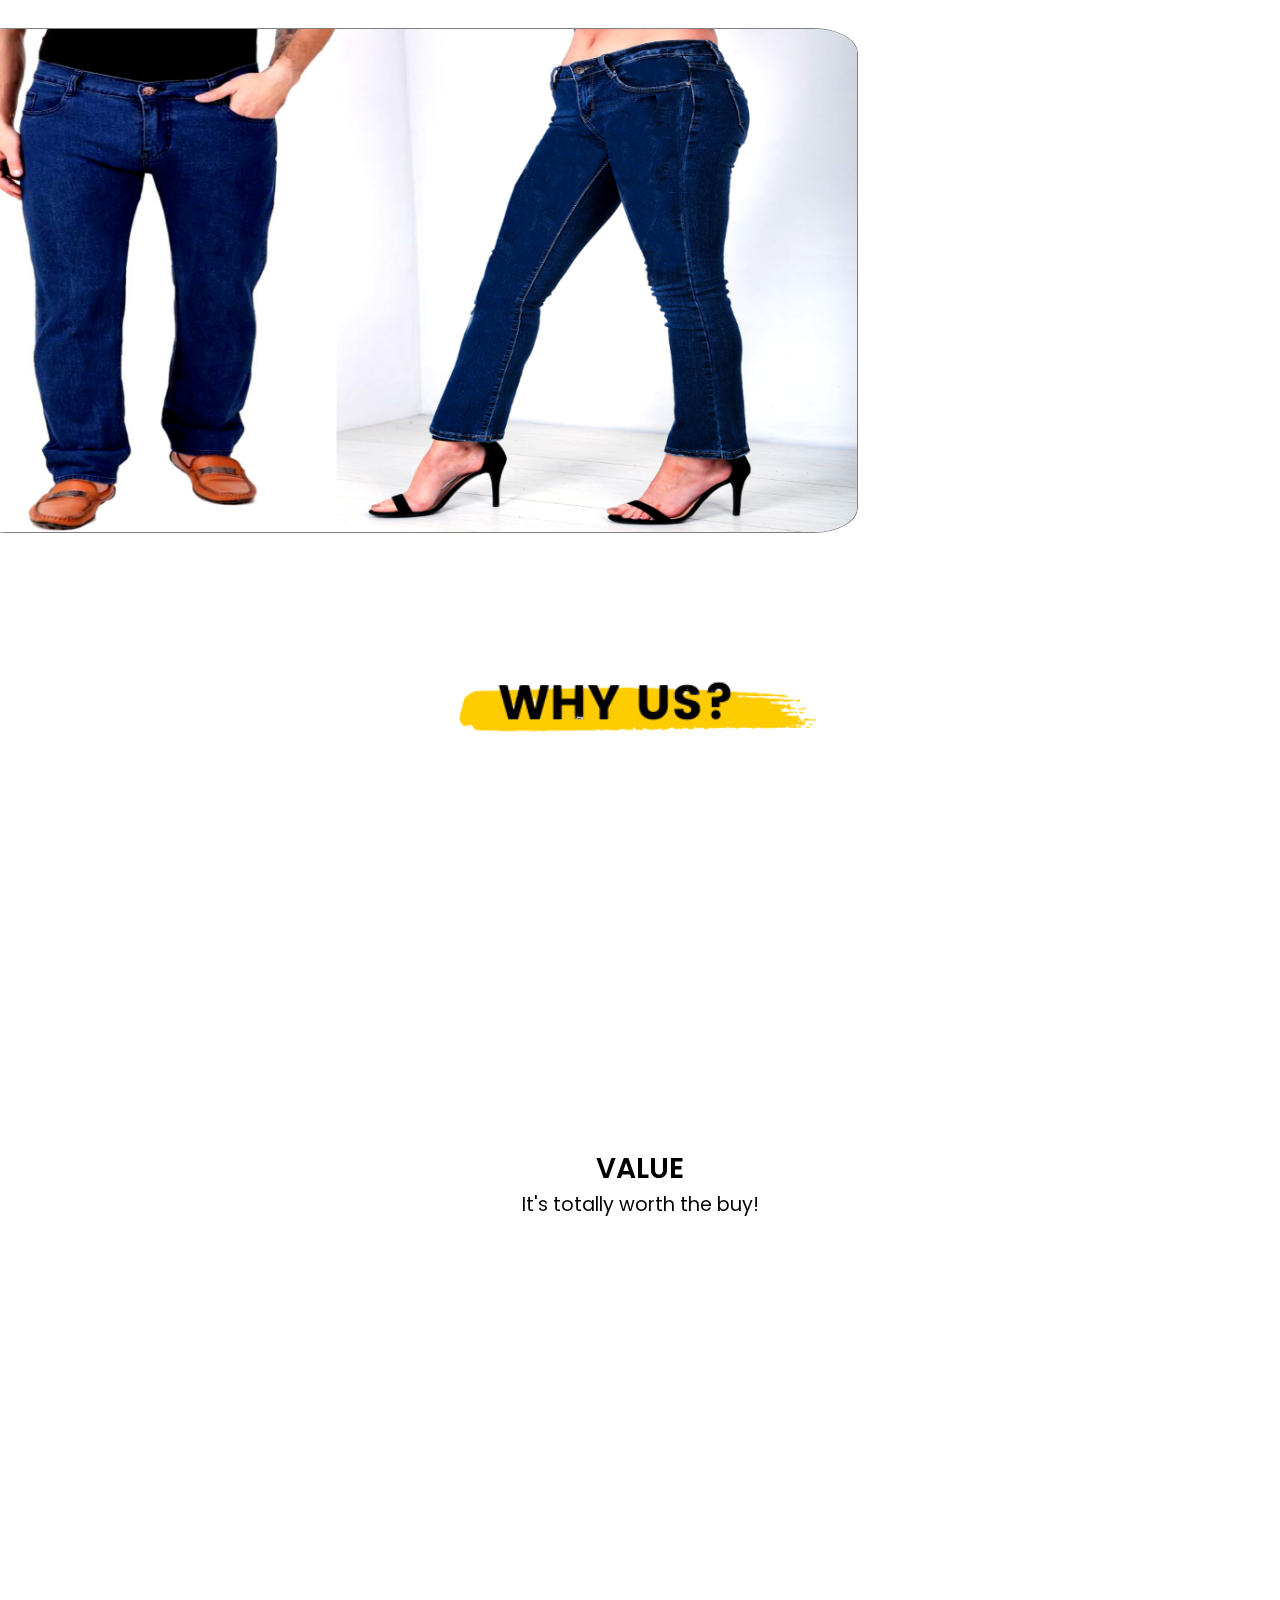
==== commit 39ca7d68: "2707" ====
--- a/index.html
+++ b/index.html
@@ -76,11 +76,11 @@
                                     role="button" data-toggle="dropdown" aria-haspopup="true"
                                     aria-expanded="false">PRODUCTS</a>
                                 <div class="dropdown-menu" aria-labelledby="navbarDropdown">
-                                    <a class="dropdown-item" href="#varsity">Varsity</a>
-                                    <a class="dropdown-item" href="#tee">Tees </a>
-                                    <a class="dropdown-item" href="#hoodieClassic">Hoodies</a>
-                                    <a class="dropdown-item" href="#highNeckNav">Highneck </a>
-                                    <a class="dropdown-item" href="#polotees">Polo Tee </a>
+                                    <a class="dropdown-item" href="./assets/others/varsity.html">Varsity</a>
+                                    <a class="dropdown-item" href="./assets/others/tshirts.html">Tees </a>
+                                    <a class="dropdown-item" href="./assets/others/hoodie.html">Hoodies</a>
+                                    <a class="dropdown-item" href="./assets/others/high-neck.html">Highneck </a>
+                                    <a class="dropdown-item" href="./assets/others/polo.html">Polo Tee </a>
                                     <a class="dropdown-item" href="#others-div">Others </a>
                                     <!-- <div class="dropdown-divider"></div>
                                     <a class="dropdown-item" href="#">Bottles</a>
@@ -95,10 +95,10 @@
                                     role="button" data-toggle="dropdown" aria-haspopup="true"
                                     aria-expanded="false">CORPORATE GIFTS</a>
                                 <div class="dropdown-menu" aria-labelledby="navbarDropdown">
-                                    <a class="dropdown-item" href="#">Varsity</a>
-                                    <a class="dropdown-item" href="#">Tees </a>
-                                    <a class="dropdown-item" href="#">Hoodies</a>
-                                    <a class="dropdown-item" href="#">Highneck </a>
+                                    <a class="dropdown-item" href="./assets/others/varsity.html">Varsity</a>
+                                    <a class="dropdown-item" href="./assets/others/tshirts.html">Tees </a>
+                                    <a class="dropdown-item" href="./assets/others/hoodie.html">Hoodies</a>
+                                    <a class="dropdown-item" href="./assets/others/high-neck.html">Highneck </a>
                                     <a class="dropdown-item" href="#">MUGS</a>
                                 </div>
                             </div>
@@ -133,11 +133,11 @@
                             <a class="nav-link dropdown-toggle dropdown-btn" id="navbarDropdown" role="button"
                                 data-toggle="dropdown" aria-haspopup="true" aria-expanded="false">PRODUCTS</a>
                             <div class="dropdown-menu" aria-labelledby="navbarDropdown">
-                                <a class="dropdown-item" onclick="closeNav()" href="#varsity">Varsity</a>
-                                <a class="dropdown-item" onclick="closeNav()" href="#tee">Tees </a>
-                                <a class="dropdown-item" onclick="closeNav()" href="#hoodieClassic">Hoodies</a>
-                                <a class="dropdown-item" onclick="closeNav()" href="#highNeckNav">Highneck </a>
-                                <a class="dropdown-item" onclick="closeNav()" href="#polotees">Polo Tee </a>
+                                <a class="dropdown-item" onclick="closeNav()" href="./assets/others/varsity.html">Varsity</a>
+                                <a class="dropdown-item" onclick="closeNav()" href="./assets/others/tshirts.html">Tees </a>
+                                <a class="dropdown-item" onclick="closeNav()" href="./assets/others/hoodie.html">Hoodies</a>
+                                <a class="dropdown-item" onclick="closeNav()" href="./assets/others/high-neck.html">Highneck </a>
+                                <a class="dropdown-item" onclick="closeNav()" href="./assets/others/polo.html">Polo Tee </a>
                                 <a class="dropdown-item" onclick="closeNav()" href="#others-div">Others Products</a>
                                 <!-- <div class="dropdown-divider"></div>
                                 <a class="dropdown-item" href="#">Bottles</a>
@@ -151,10 +151,10 @@
                             <a class="nav-link dropdown-toggle dropdown-btn" href="#" id="navbarDropdown" role="button"
                                 data-toggle="dropdown" aria-haspopup="true" aria-expanded="false">CORPORATE GIFTS</a>
                             <div class="dropdown-menu" aria-labelledby="navbarDropdown">
-                                <a class="dropdown-item" href="#">Varsity</a>
-                                <a class="dropdown-item" href="#">Tees </a>
-                                <a class="dropdown-item" href="#">Hoodies</a>
-                                <a class="dropdown-item" href="#">Highneck </a>
+                                <a class="dropdown-item" href="./assets/others/varsity.html">Varsity</a>
+                                <a class="dropdown-item" href="./assets/others/tshirts.html">Tees </a>
+                                <a class="dropdown-item" href="./assets/others/hoodie.html">Hoodies</a>
+                                <a class="dropdown-item" href="./assets/others/high-neck.html">Highneck </a>
                                 <a class="dropdown-item" href="#">MUGS</a>
                             </div>
                             <a class="nav-link" href="./orders/order.html">INQUIRE</a>
@@ -169,11 +169,13 @@
                         </div>
                     </div>
                 </nav>
-                <!-- <marquee>
-                    <p style="font-family: Impact; font-size: 18pt">
-                    Lorem ipsum dolor Lorem ipsum dolor Lorem ipsum dolor Lorem ipsum dolor Lorem ipsum dolor Lorem ipsum dolor!</p>
-                </marquee> -->
+
                 <div class="text-center contacts-text" style="color: black">
+                    <marquee>
+                        <p style="font-family: Impact; font-size: 12pt">
+                            Get your Tees, Polo-tees, Hoodies, Highnecks, Varsity Jackets, Keychains, Mugs, Bottles customized only with us, call us or mail us.
+                        </p>
+                    </marquee>
                     <label for="phone">
                         <span class="contact-text phone">
                             <i data-feather="phone" width="16px"></i>Phone:
@@ -217,7 +219,7 @@
 
 
                     <!--tagline and descriptions + shop now button-->
-                    <div class="col-sm-10 d-sm-block">
+                    <div class="col-sm-10 ">
                         <div id="carouselExampleIndicators" class="carousel slide" data-ride="carousel">
                             <!-- <ol class="carousel-indicators">
                                 <li data-target="#carouselExampleIndicators" data-slide-to="0" class="active"></li>
@@ -284,11 +286,39 @@
     <!--main shop section-->
     <main id="shop" class="container-fluid">
         <div class="row">
-            <div class="container-fluid ">
-                <div class="col-md-12 text-light text-center" style="margin-top: 10px;background-color: black;">
-                    CUSTOMIZE - <a href="./assets/others/tshirts.html"> Round-Neck Tees</a> | <a href="./assets/others/varsity.html';">Varsity Jackets</a> | <a href="./assets/others/polo.html">Polo Tees</a> | <a href="./assets/others/high-neck.html">High Neck</a> | <a href="./assets/others/hoodie.html">Hoodies</a>  | <a href="./assets/others/hoodie.html">Classic Hoodies</a>  | <a href="#others-div">Other Products</a>
+            <div class="container-fluid customize-line">
+                <div class="col-md-12 text-light text-center" style="margin-top: 20px;  background-color: black;">
+                    CUSTOMIZE - <a href="./assets/others/tshirts.html"> Round-Neck Tees</a> | <a
+                        href="./assets/others/varsity.html">Varsity Jackets</a> | <a
+                        href="./assets/others/polo.html">Polo Tees</a> | <a href="./assets/others/high-neck.html">High
+                        Neck</a> | <a href="./assets/others/hoodie.html">Hoodies</a> | <a
+                        href="./assets/others/hoodie.html">Classic Hoodies</a> | <a href="#others-div">Other
+                        Products</a>
                 </div>
             </div>
+
+            <div class="container " style="margin-top: 20px; height: auto !important;">
+                <div class="col-md-12 text-center">
+                    <h4>
+                        <span style="font-size: 16pt;" class="bg-dark text-light">
+                            TRENDING NOW:
+                        </span>
+                        Check out our new collection for the occassion of
+                        <span style="font-size: 20px;">
+                            <a href="./assets/others/rakshabandan.html">RAKSHABANDAN</a>.
+                        </span>
+                    </h4>
+                    <p>
+                    <h4>
+                        <a href="./assets/others/rakshabandan.html">Click here </a>to know more about RAKSHABANDAN offer.
+                    </h4>
+
+                    </p>
+                </div>
+            </div>
+
+
+
             <section class="col-12">
                 <!--shop section tag-->
                 <div class="row">
--- a/assets/css/style.css
+++ b/assets/css/style.css
@@ -152,26 +152,57 @@
 .list-group-item {
   position: relative;
   display: block;
-  padding: .75rem 1.25rem !important;
+  padding: 0.75rem 1.25rem !important;
   background-color: #ffcc00 !important;
   border: 1px solid #ffcc00 !important;
 }
 /* .carousel-item {
   float: inherit!important;
 } */
+
+.rak-imag {
+  height: 350px !important;
+}
+.raks-tele {
+  padding: 5px;
+}
+.rak-heading {
+  margin-top: 50px;
+}
+.rak-desc {
+  margin: 5px 0 0 10% ;
+  padding-bottom: 10px;
+}
 
 /*mobile css*/
 @media only screen and (max-width: 575px) {
   /* .w-100 {
     height: 400px;
   } */
+  .customize-line {
+    margin-top: 30px;
+  }
+  .rak-desc {
+    margin: 0 0 0 5% ;
+    padding-bottom: 10px;
+  }
+  .rak-imag {
+    height: auto !important;
+  }
+  .rak-heading {
+    margin-top: 85px;
+  }
+  .raks-tele {
+    margin-top: -70px;
+    padding: 0 0 50px 0;
+  }
   .contacts-text {
     margin: 80px 0 -40px 0;
   }
   .list-group-item {
     position: relative;
     display: block;
-    padding: .75rem 1.25rem !important;
+    padding: 0.75rem 1.25rem !important;
     background-color: #ffcc00 !important;
     border: 1px solid #ffcc00 !important;
   }
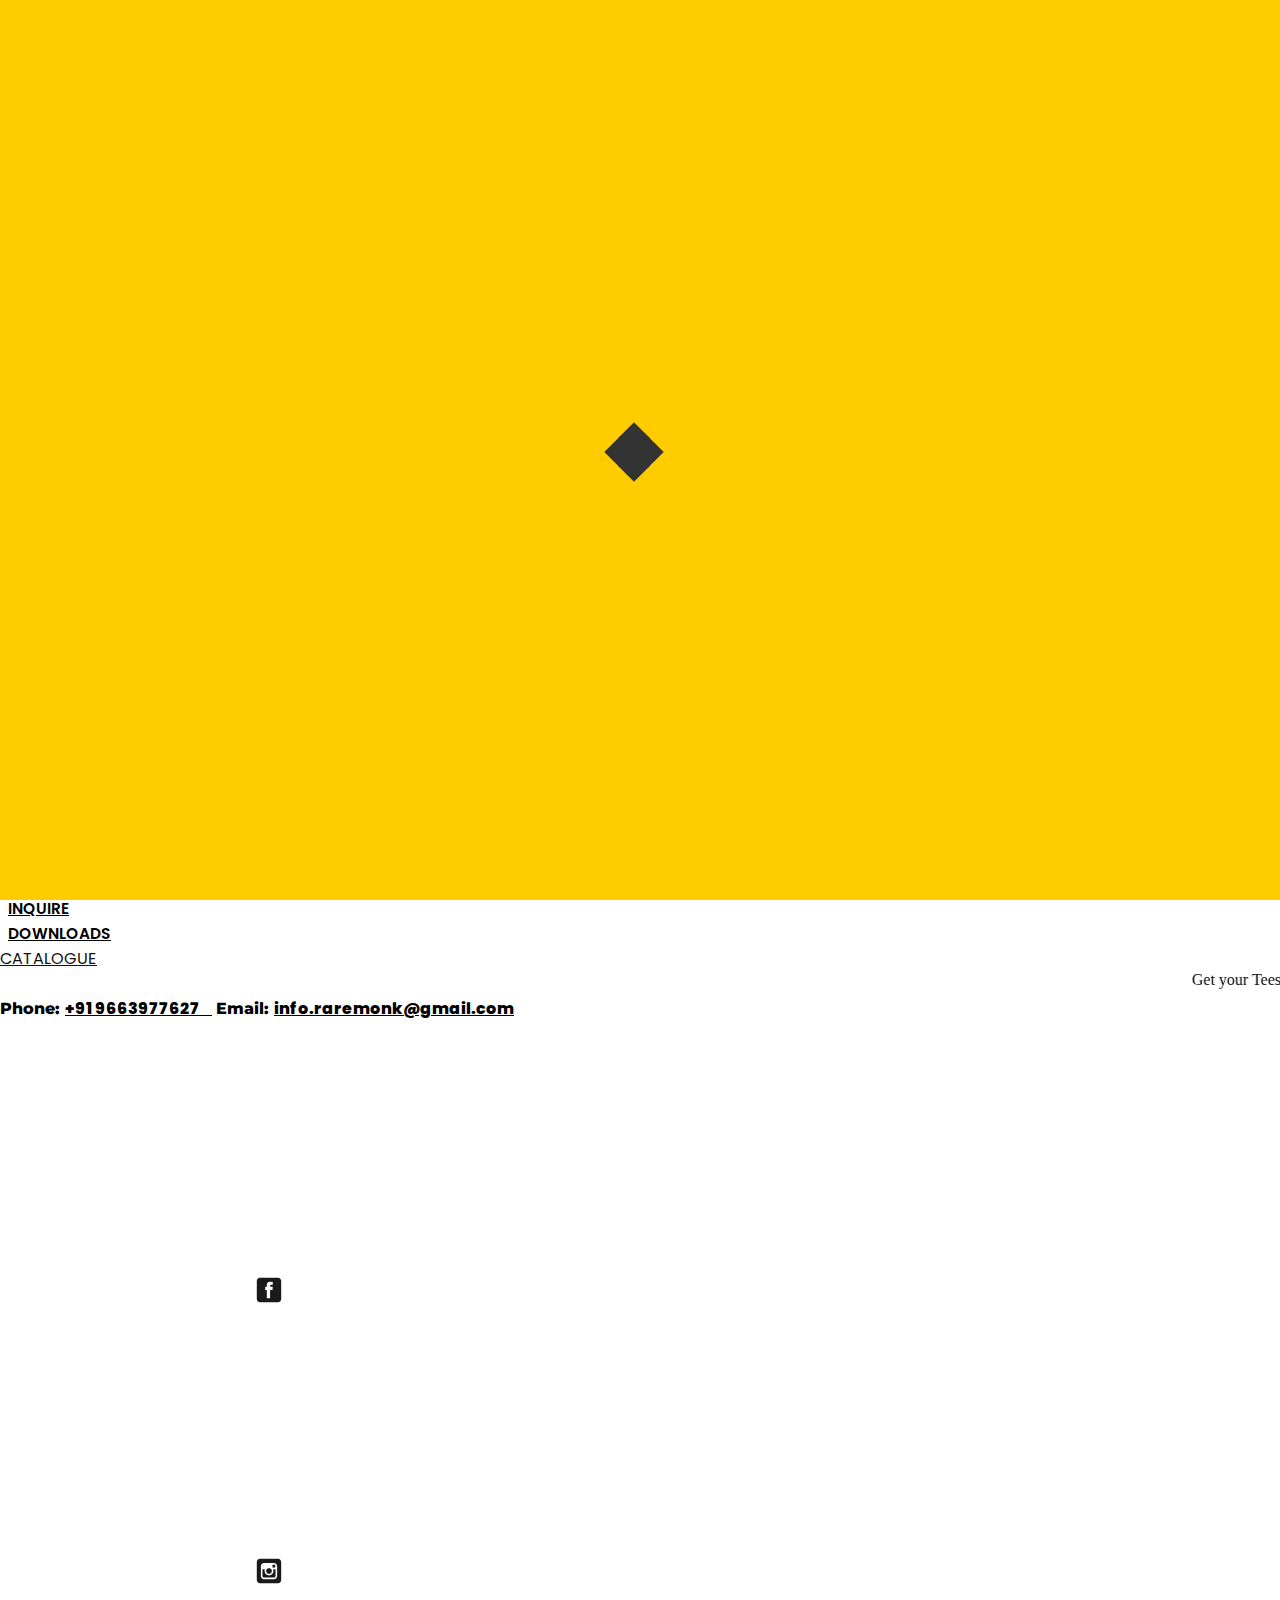
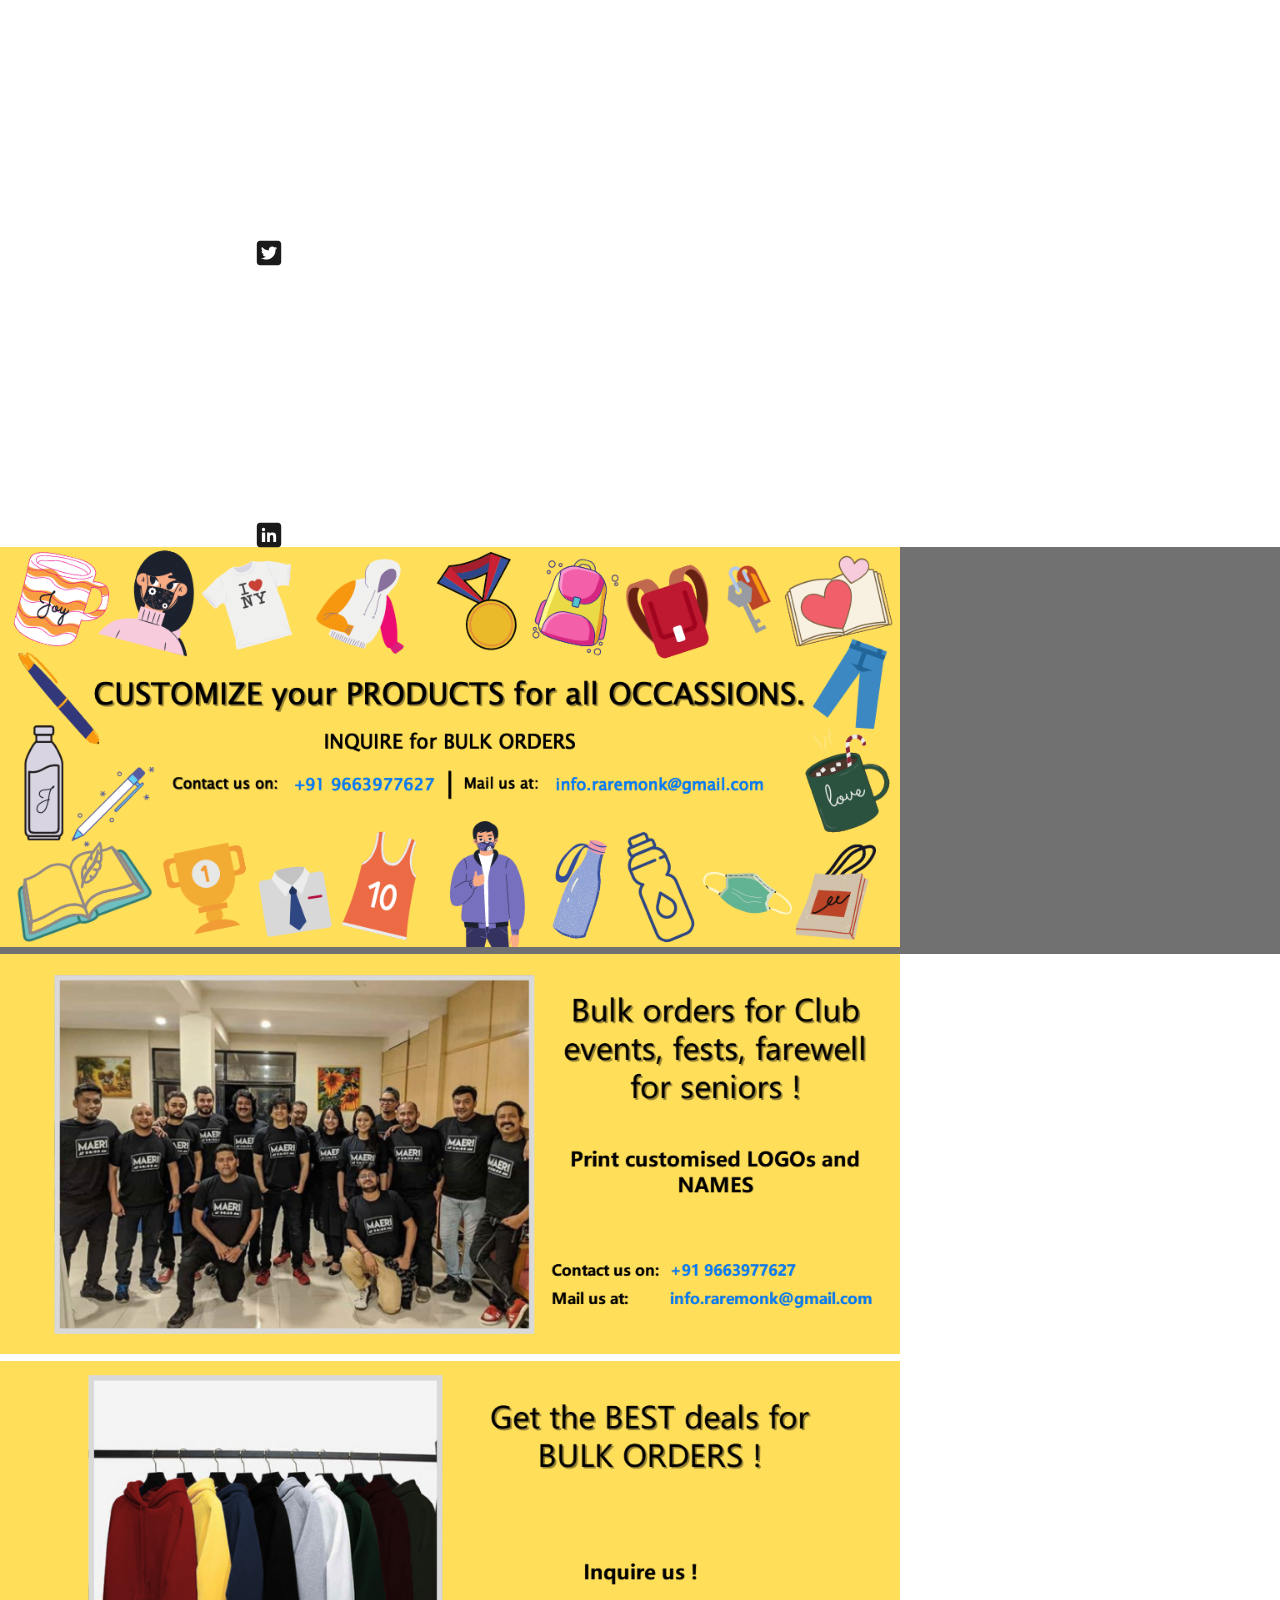
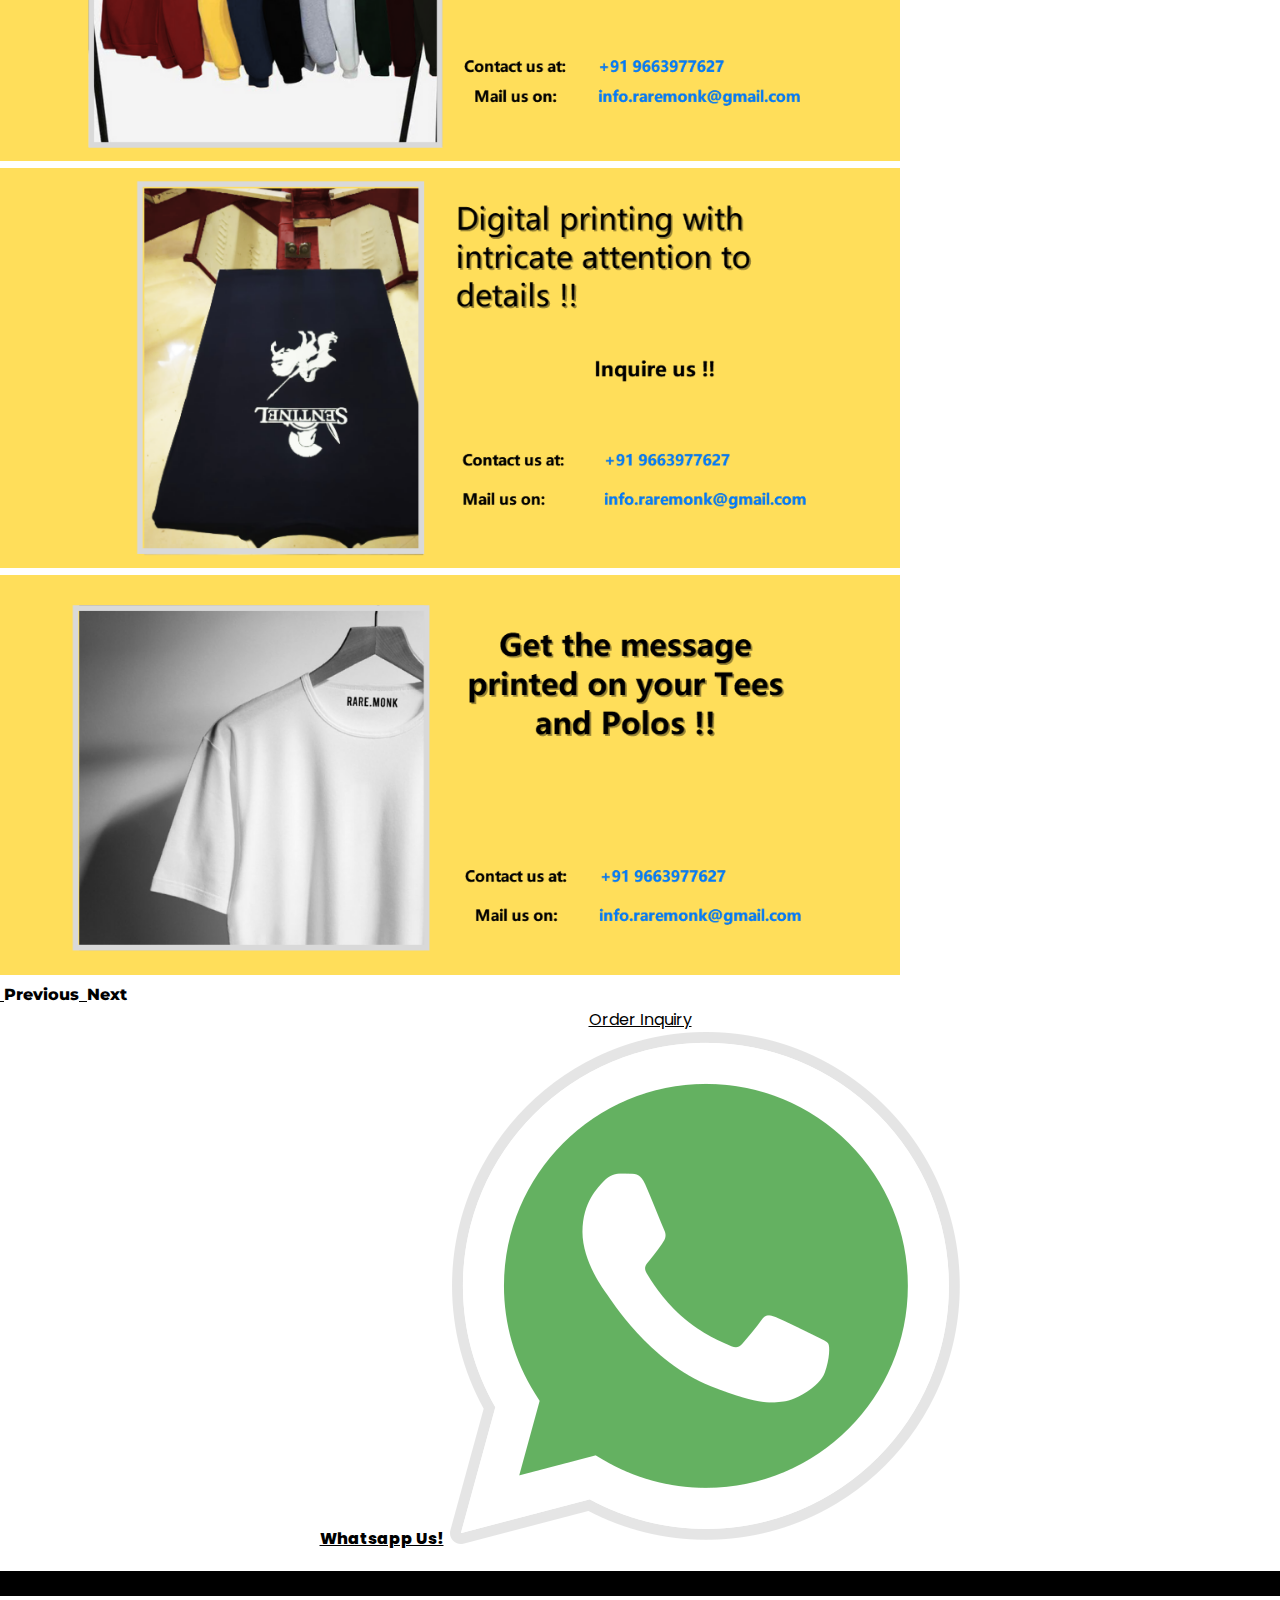
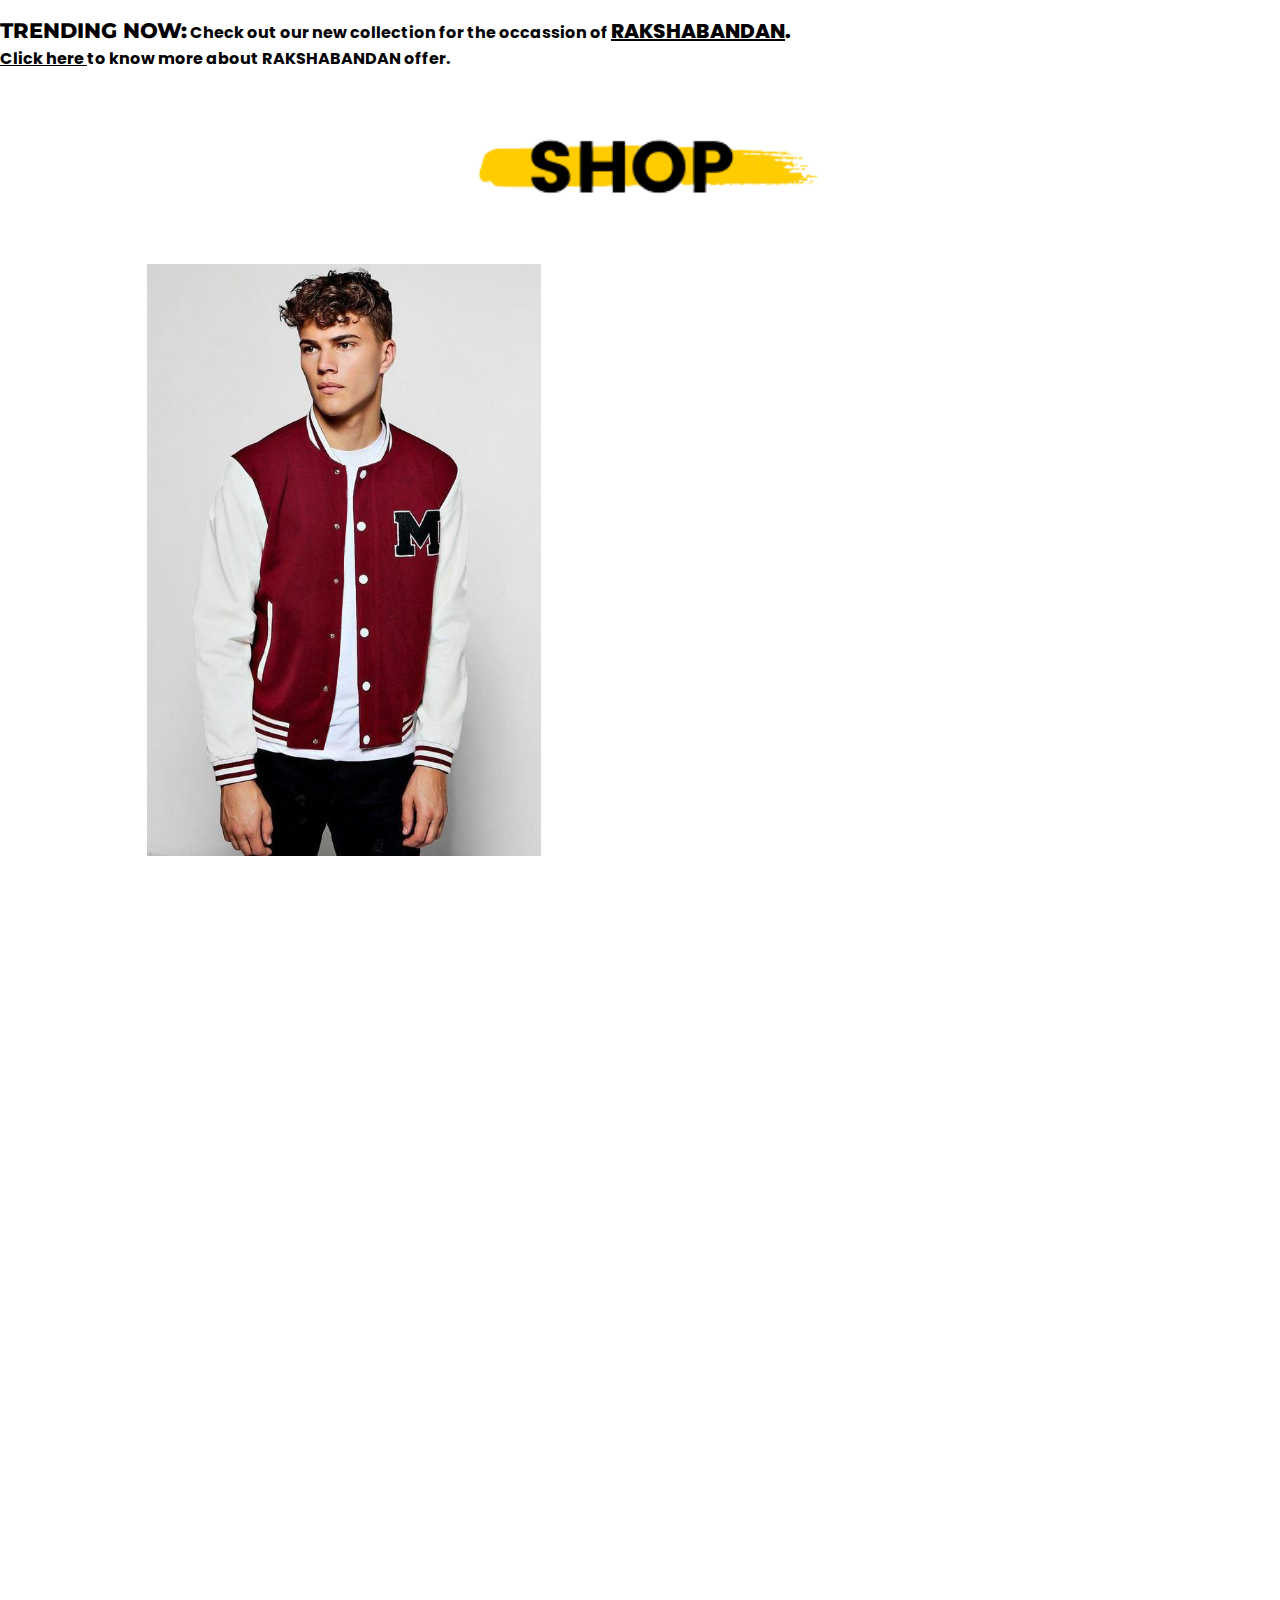
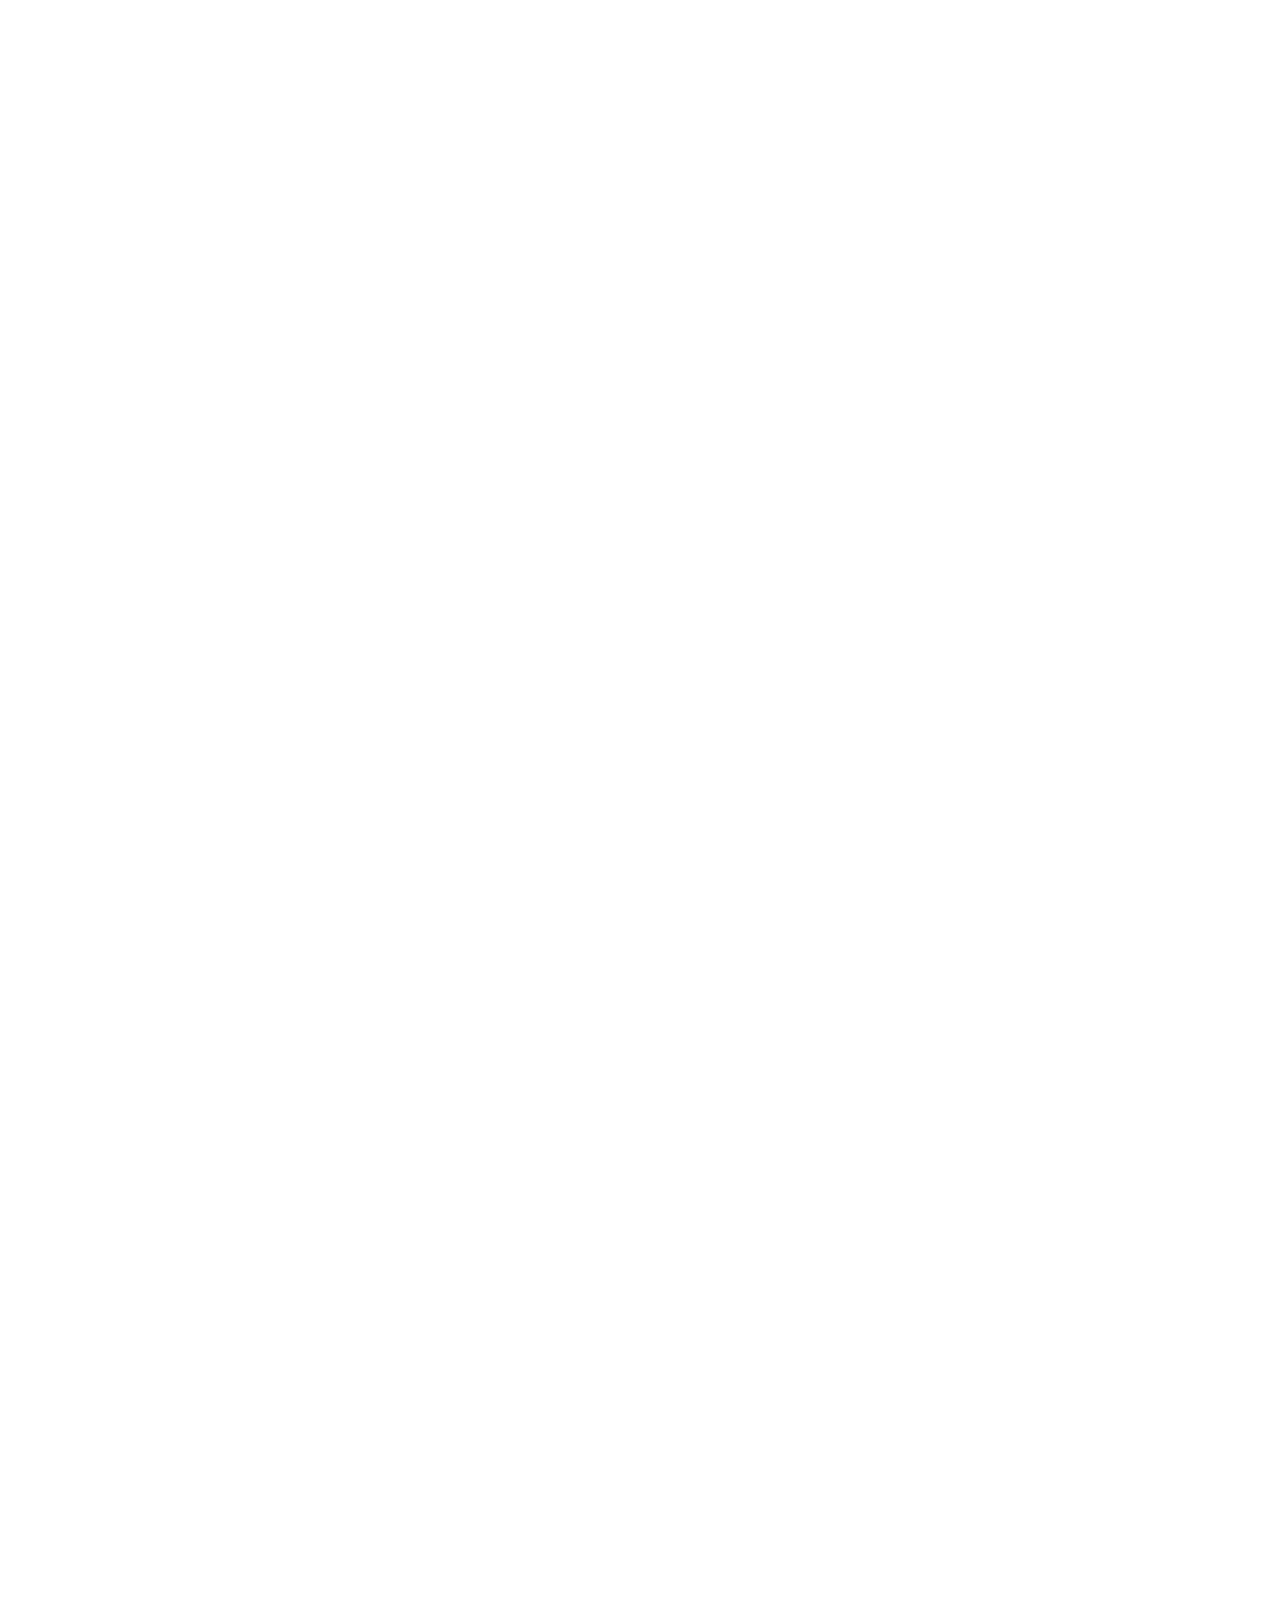
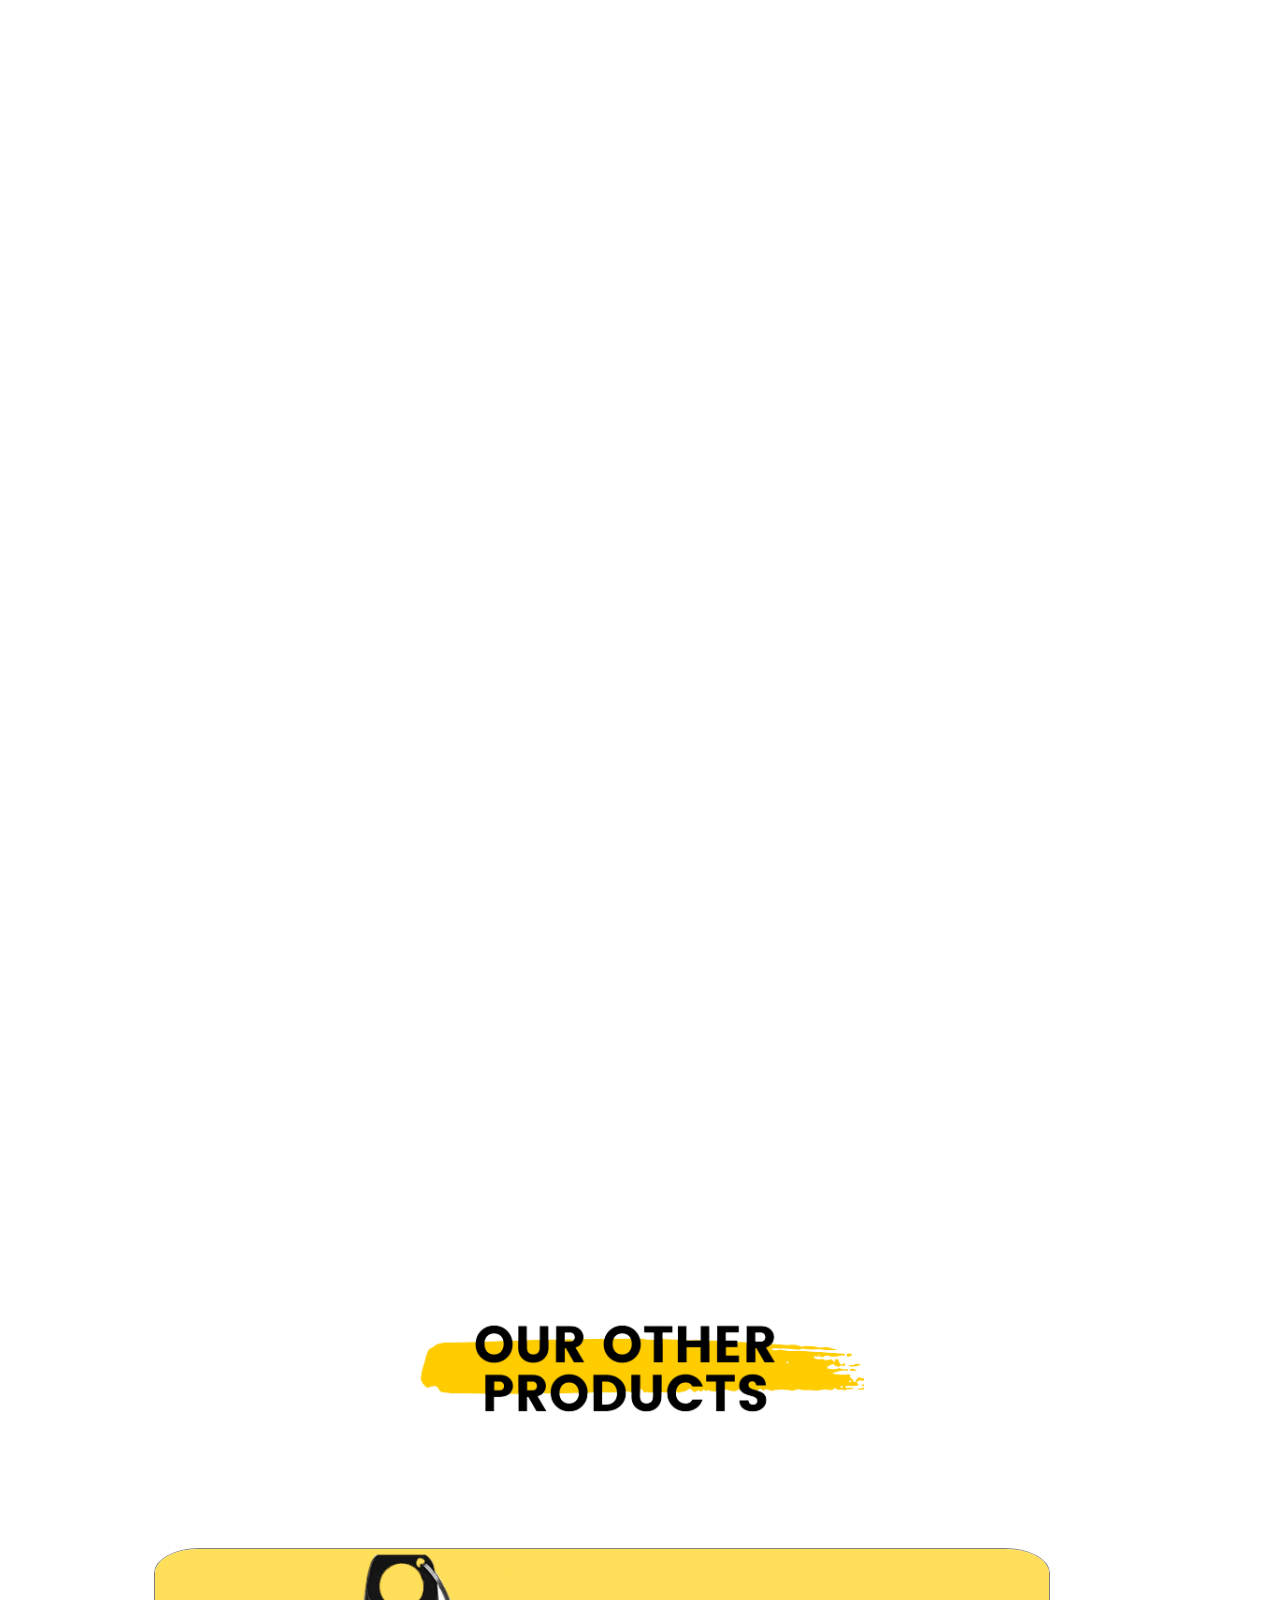
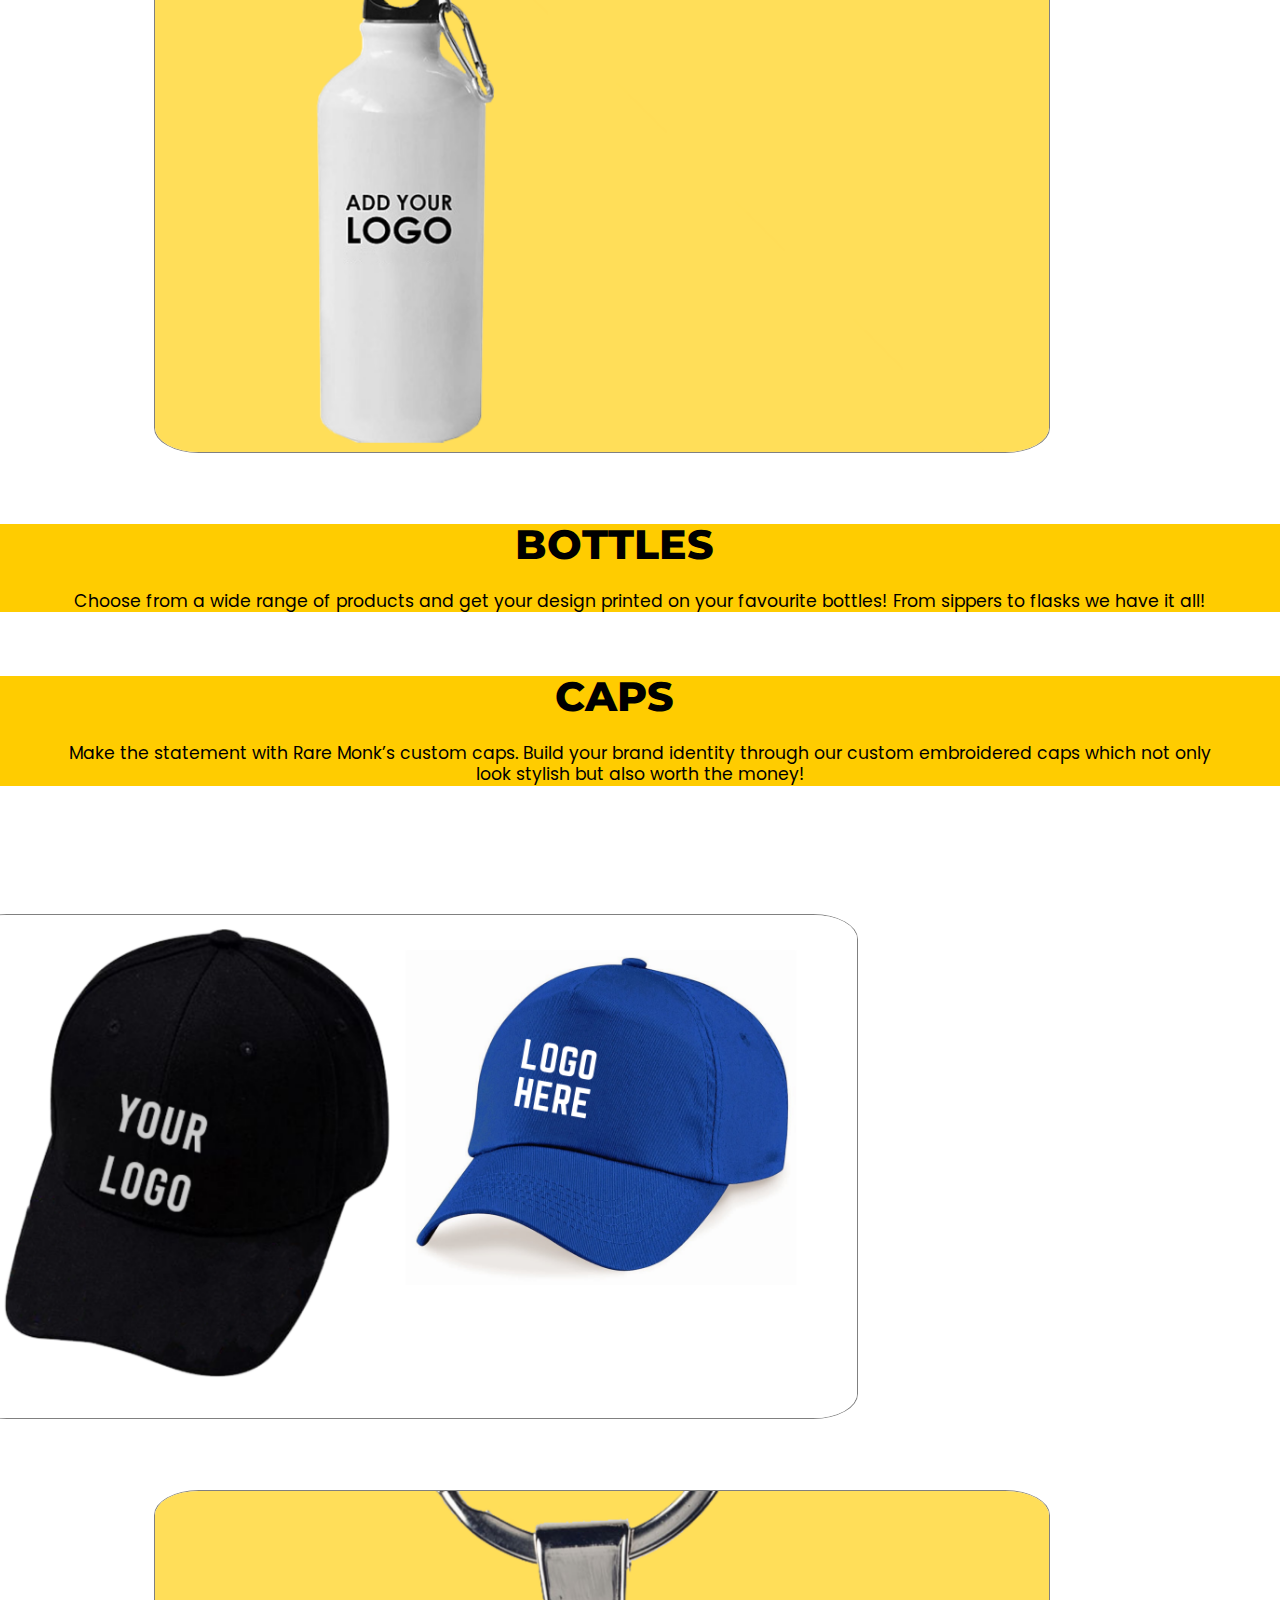
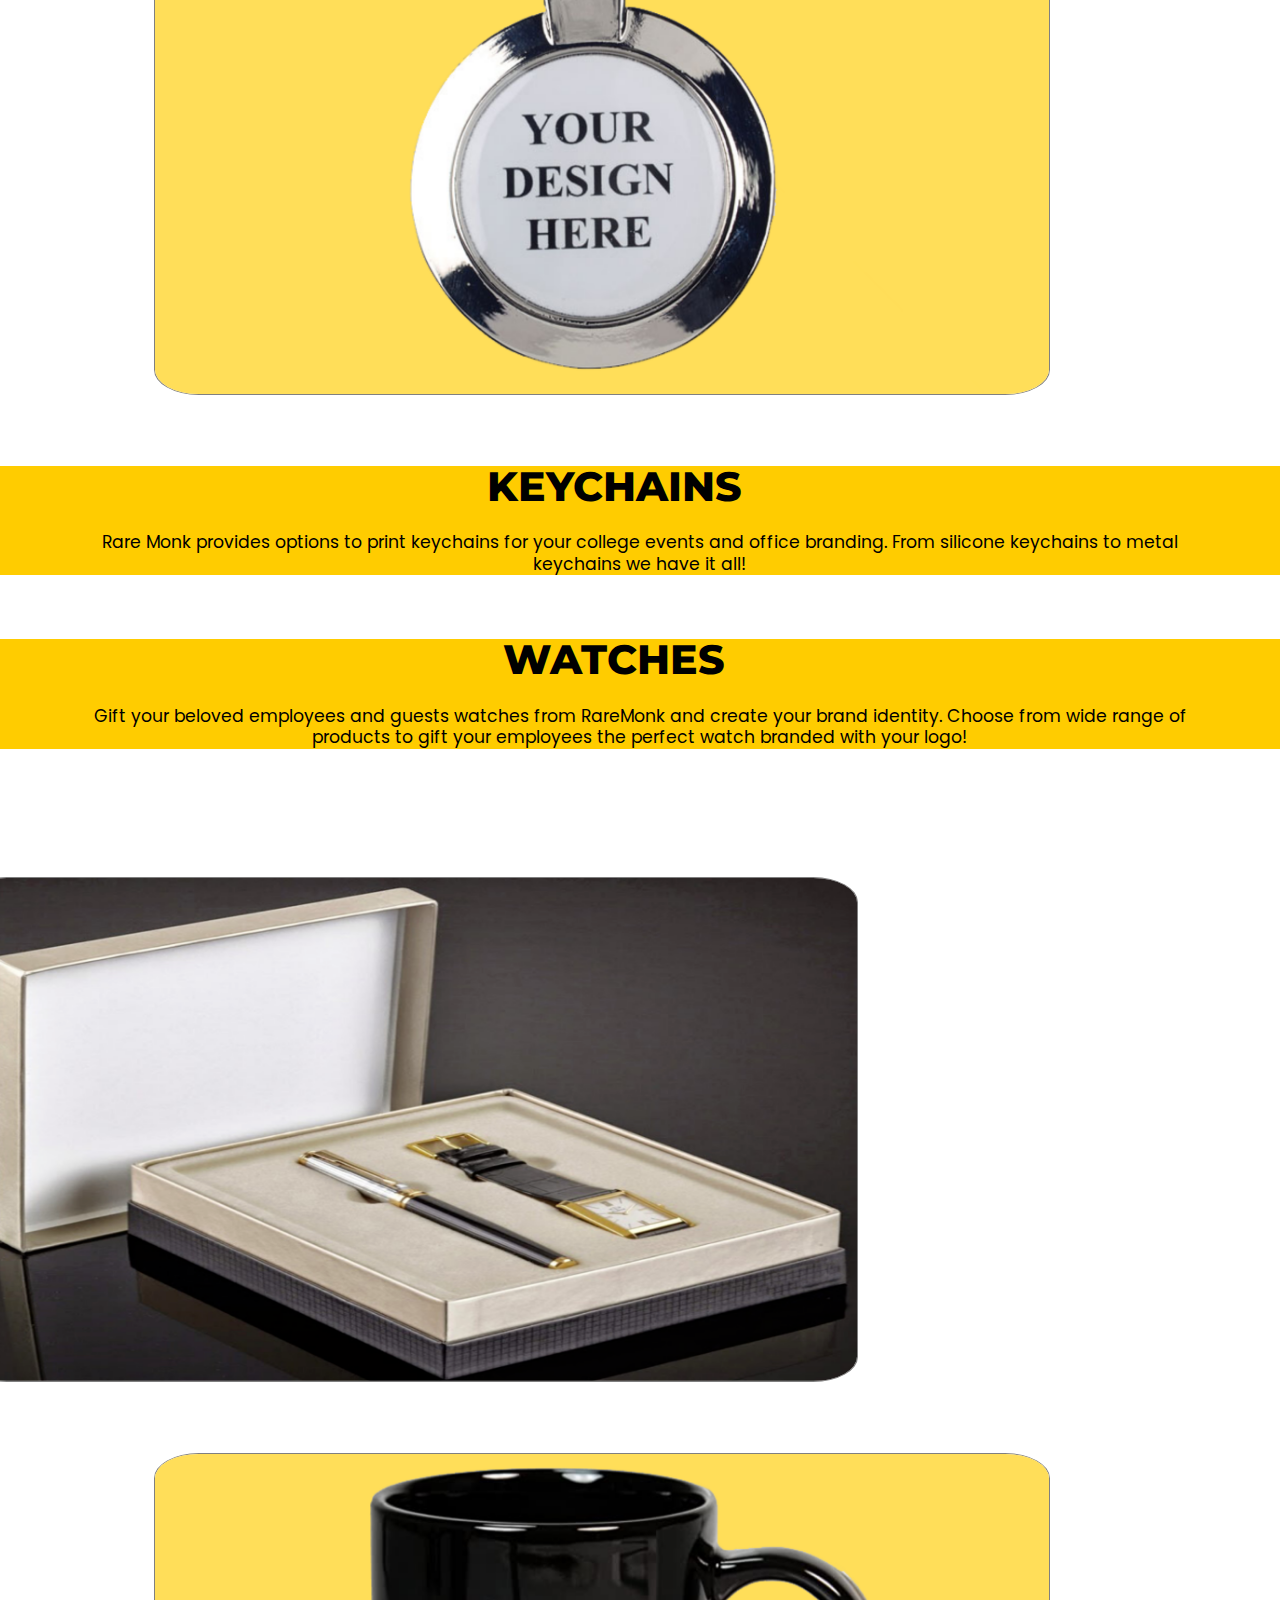
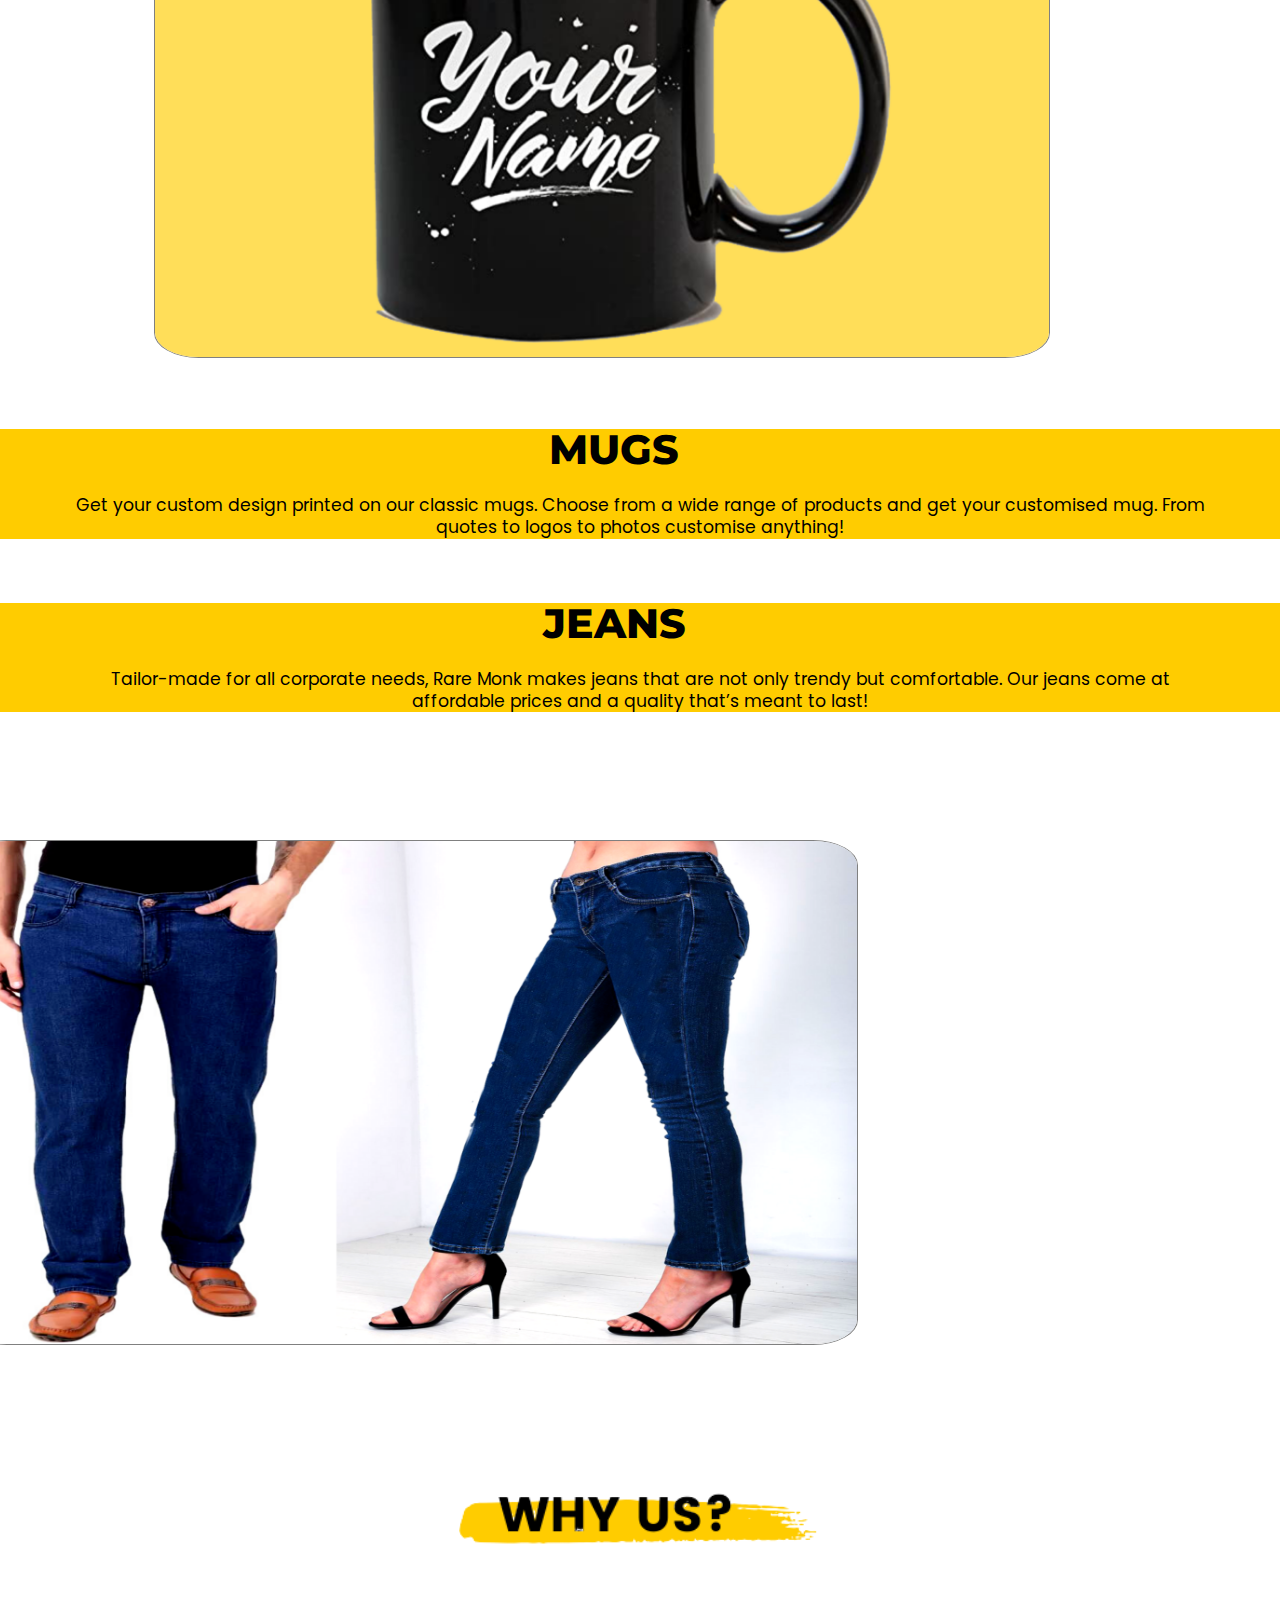
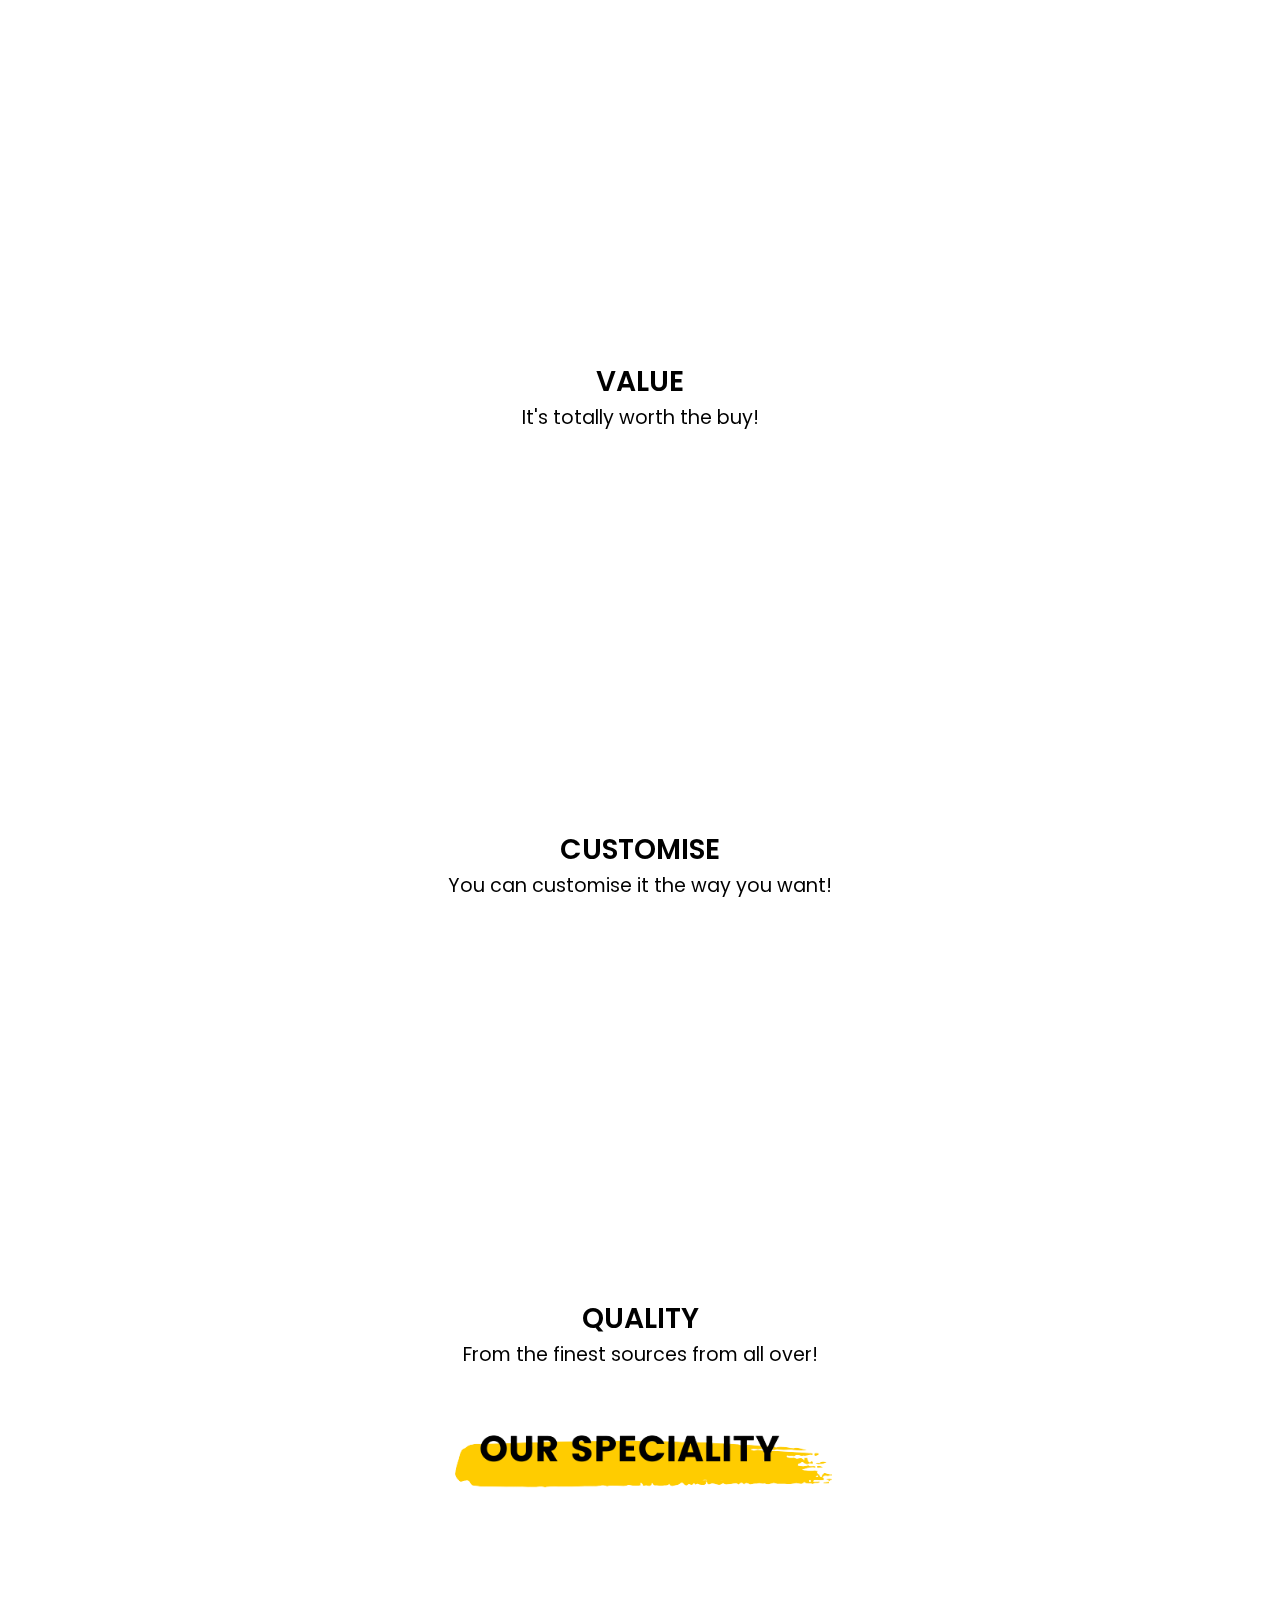
==== commit 646aee6f: "hover-changes" ====
--- a/index.html
+++ b/index.html
@@ -327,8 +327,13 @@
                     </div>
 
                     <!--varsity jacket section-->
-                    <div class="col-12 col-sm-6">
-                        <img id="varsity" src="./assets/images/varsity.png" alt="varsity-jacket" />
+                    <!-- <div class="col-12 col-sm-6">
+                        
+                    </div> -->
+                    <div class="col-12 col-sm-6 hvr-grow-shadow">
+                        <a href="./assets/others/varsity.html">
+                            <img id="varsity" src="./assets/images/varsity.png" alt="varsity-jacket" />
+                        </a>
                     </div>
                     <!-- <div class="col-12 col-sm-6"> -->
                     <!-- <a href="./assets/others/varieties.html"> -->
@@ -406,8 +411,13 @@
                 </div>
 
                 <!--hoodie section-->
-                <div class="item3">
-                    <img id="hoodie" data-aos="fade-right" src="./assets/images/hoodie.png" alt="hoodie" />
+                <!-- <div class="item3">
+                    
+                </div> -->
+                <div class="item3 hvr-grow-shadow">
+                    <a href="./assets/others/hoodie.html">
+                        <img id="hoodie" data-aos="fade-right" src="./assets/images/hoodie.png" alt="hoodie" />
+                    </a>
                 </div>
                 <div class="item4">
                     <div id="hoodie-text-div" data-aos="fade-left" class="row yellow-div">
@@ -430,7 +440,7 @@
                                         Colors
                                     </button>
                                 </div>
-                            </div>Î
+                            </div>
                         </div>
                     </div>
                 </div>
@@ -464,13 +474,23 @@
                         </div>
                     </div>
                 </div>
-                <div class="item6" id="highNeckNav">
+                <div class="item6 hvr-grow-shadow" id="highNeckNav">
+                    <a href="./assets/others/high-neck.html">
+                        <img id="highneck" data-aos="fade-left" src="./assets/images/highneck.png" alt="highneck-jacket" />
+                    </a>
+                </div>
+                <!-- <div class="item6" id="highNeckNav">
                     <img id="highneck" data-aos="fade-left" src="./assets/images/highneck.png" alt="highneck-jacket" />
-                </div>
+                </div> -->
 
                 <!--classic hoodie section-->
-                <div class="item7" id="hoodieClassic">
+                <!-- <div class="item7" id="hoodieClassic">
                     <img id="classic" src="./assets/images/classic_hoodie.jpg" alt="" data-aos="fade-right">
+                </div> -->
+                <div class="item7 hvr-grow-shadow" id="hoodieClassic">
+                    <a href="./assets/others/hoodie.html">
+                        <img id="classic" src="./assets/images/classic_hoodie.jpg" alt="" data-aos="fade-right">
+                    </a>
                 </div>
                 <div class="item8">
                     <div id="classic-text-div" data-aos="fade-right" class="row yellow-div">
@@ -513,9 +533,14 @@
                         </div>
                     </div>
                 </div>
-                <div class="item10" id="polotees">
+                <div class="item10 hvr-grow-shadow" id="polotees">
+                    <a href="./assets/others/polo.html">
+                        <img id="polo" src="./assets/images/polo.png" alt="" data-aos="fade-left">
+                    </a>
+                </div>
+                <!-- <div class="item10" id="polotees">
                     <img id="polo" src="./assets/images/polo.png" alt="" data-aos="fade-left">
-                </div>
+                </div> -->
             </section>
 
             <!--other products section-->
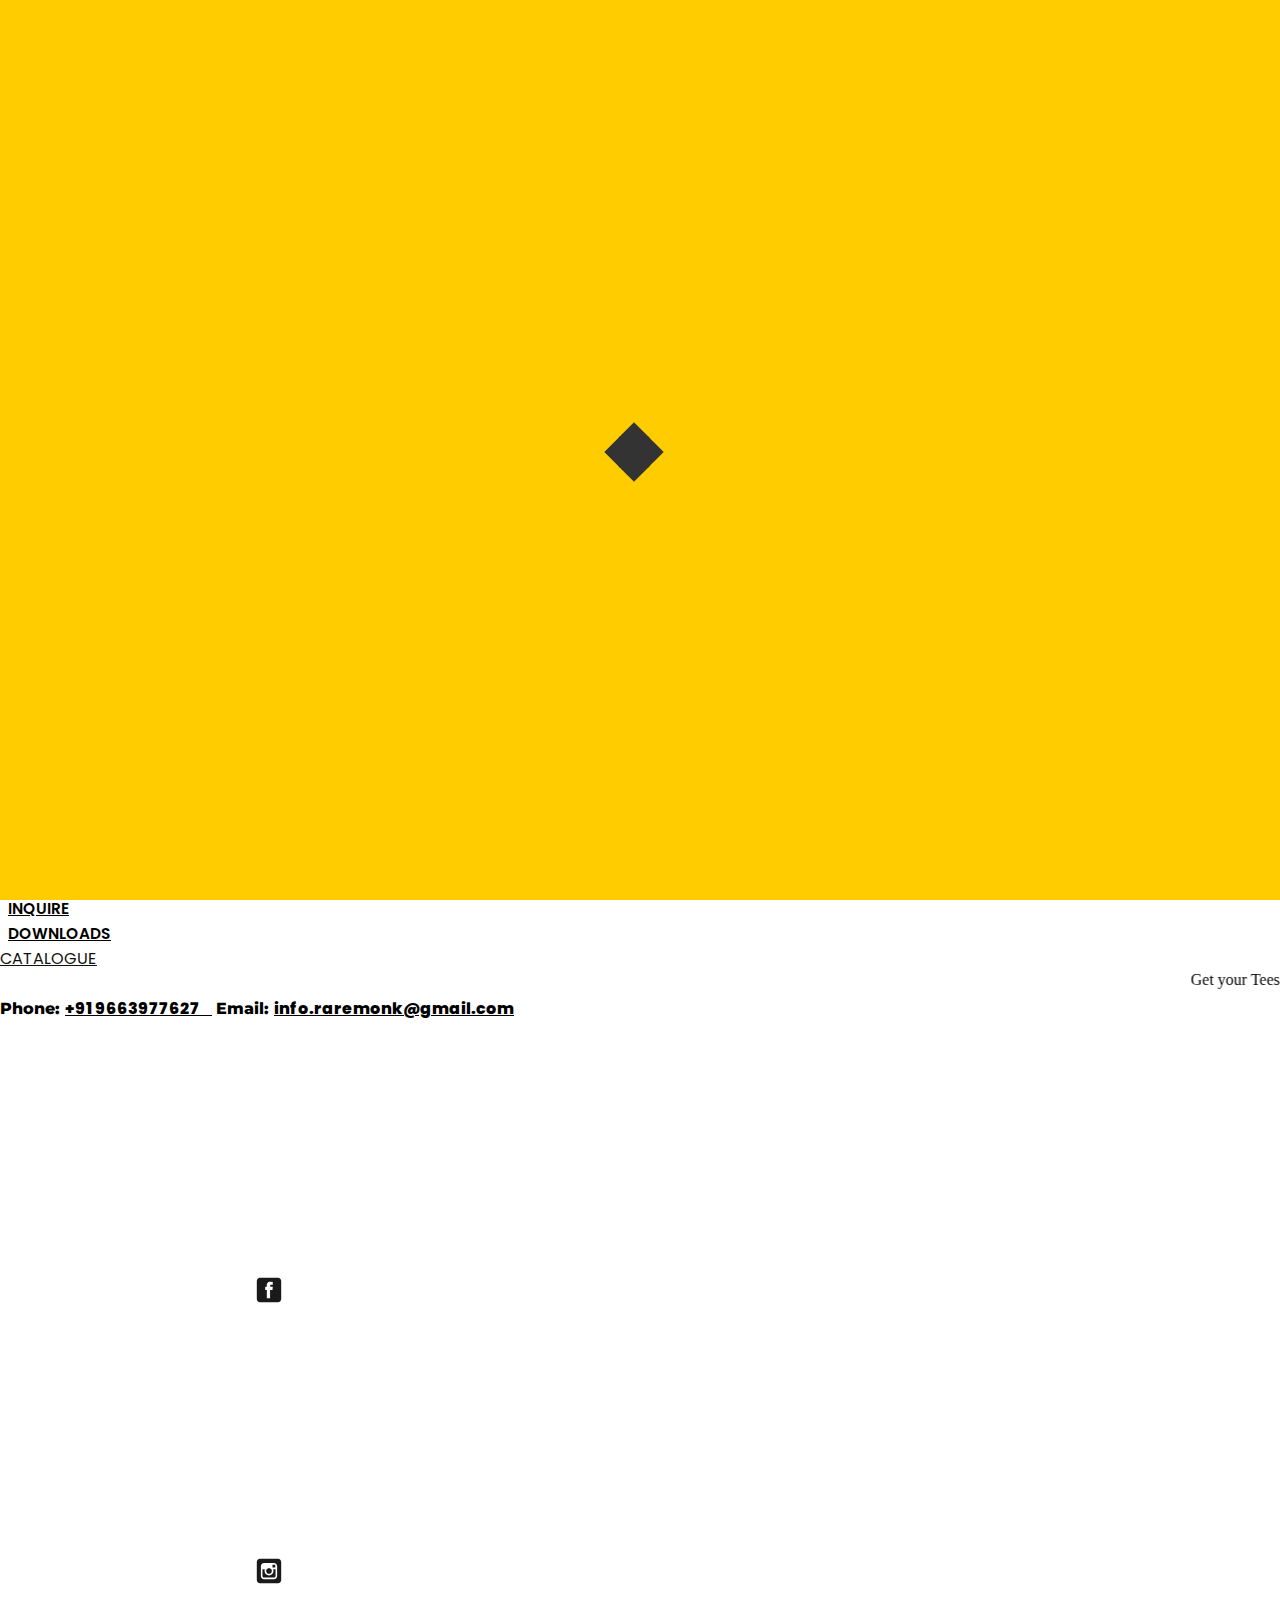
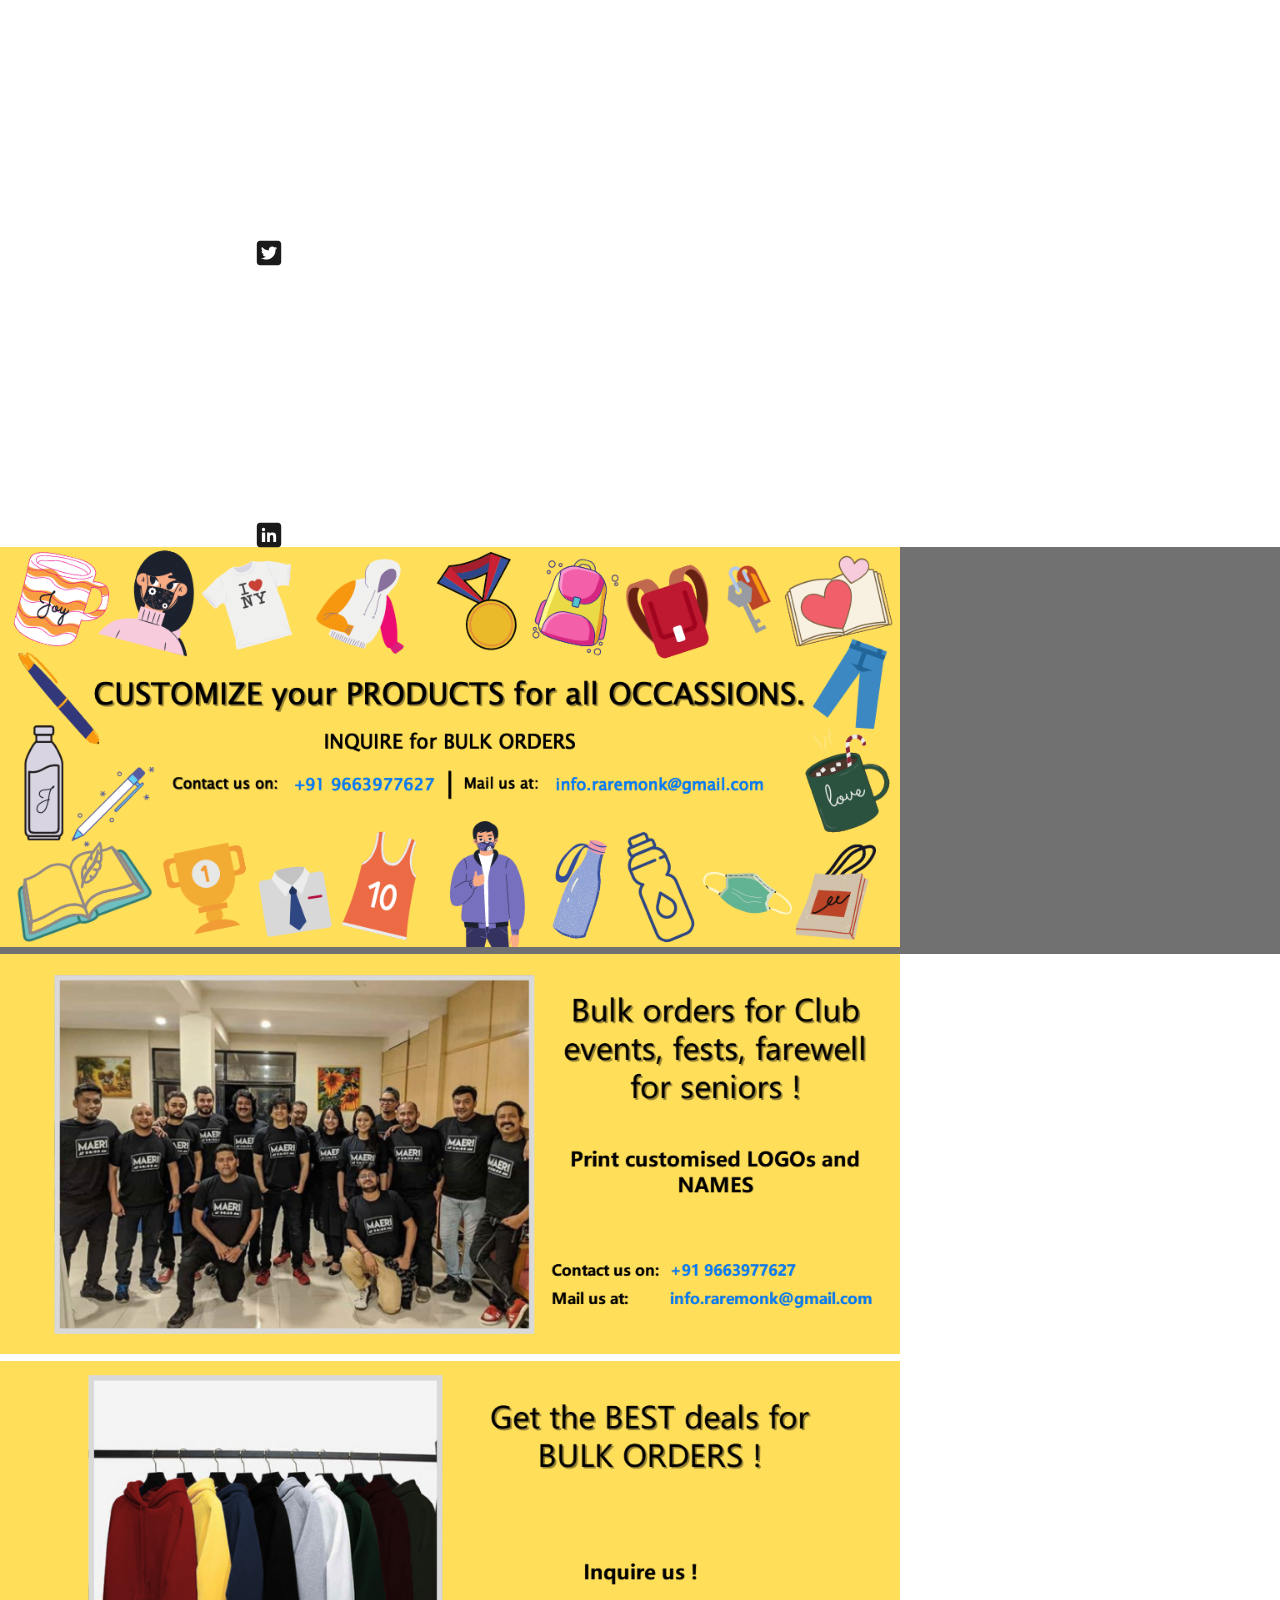
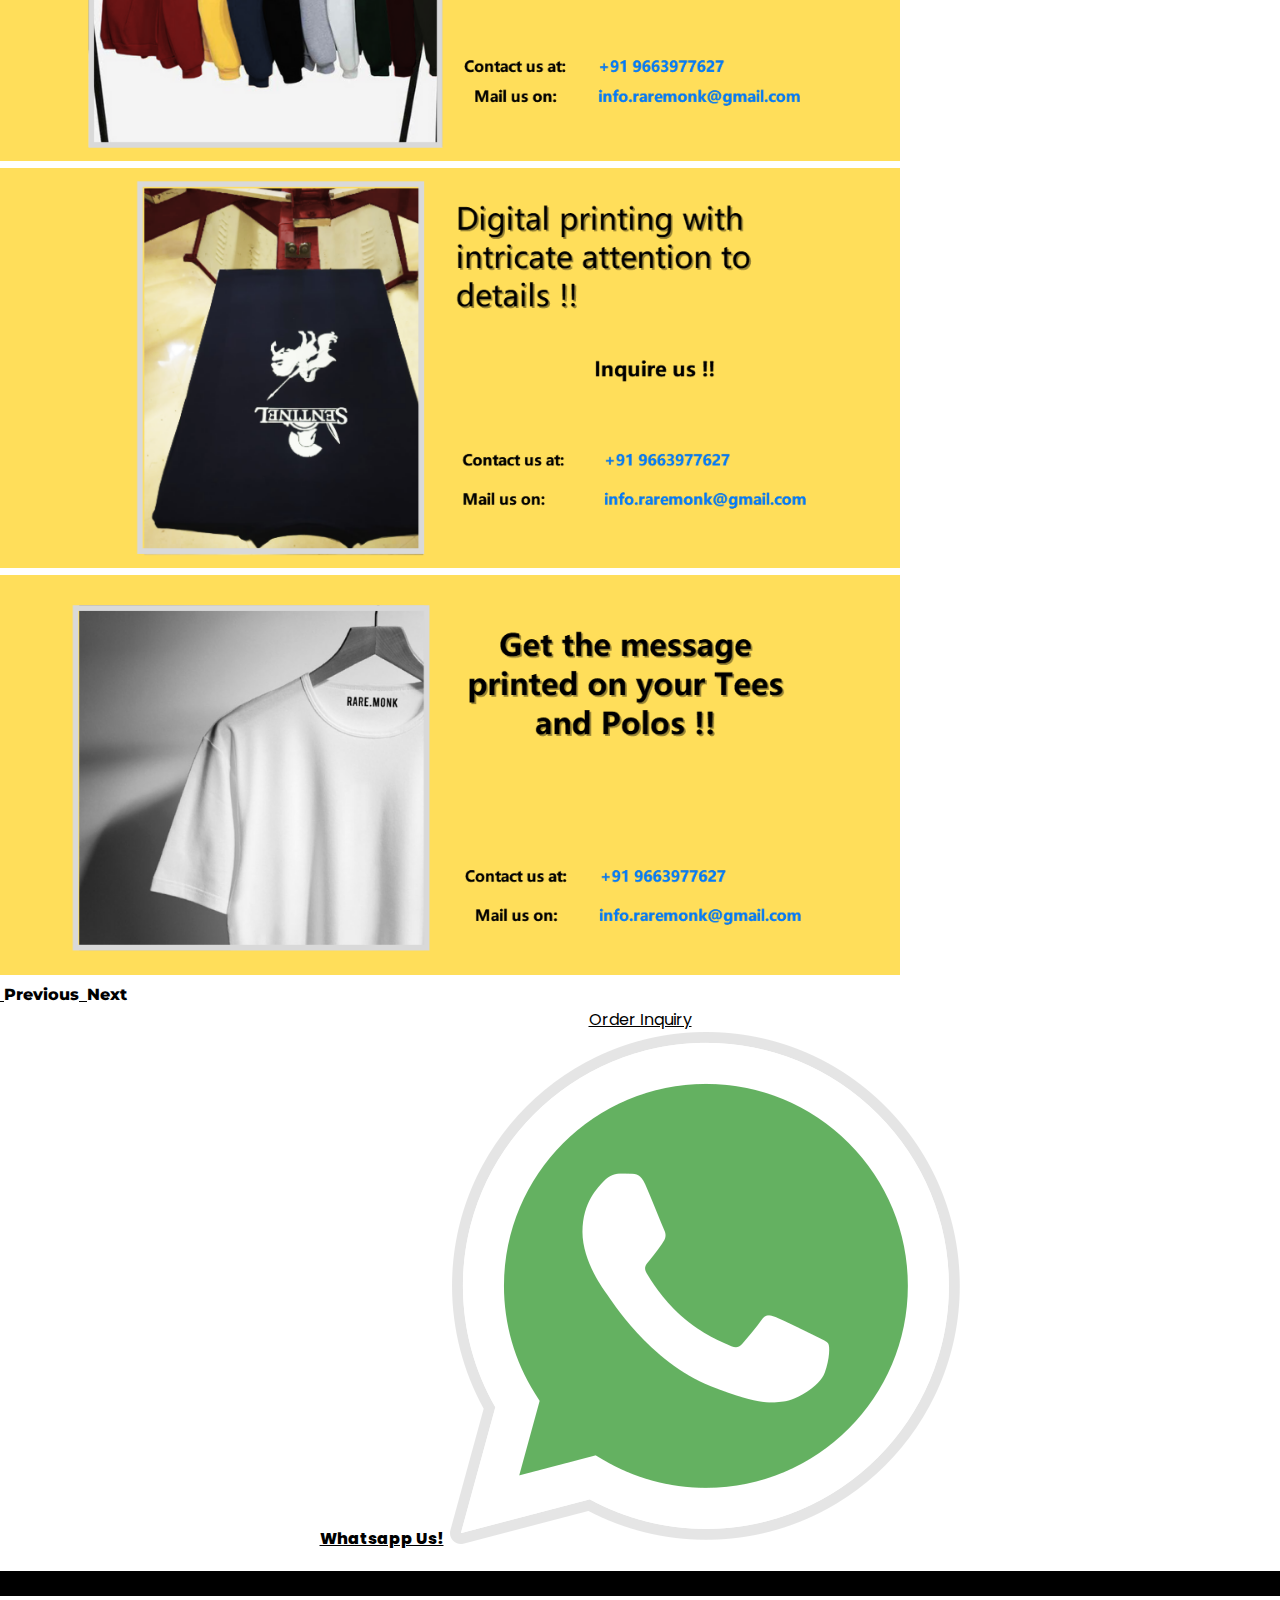
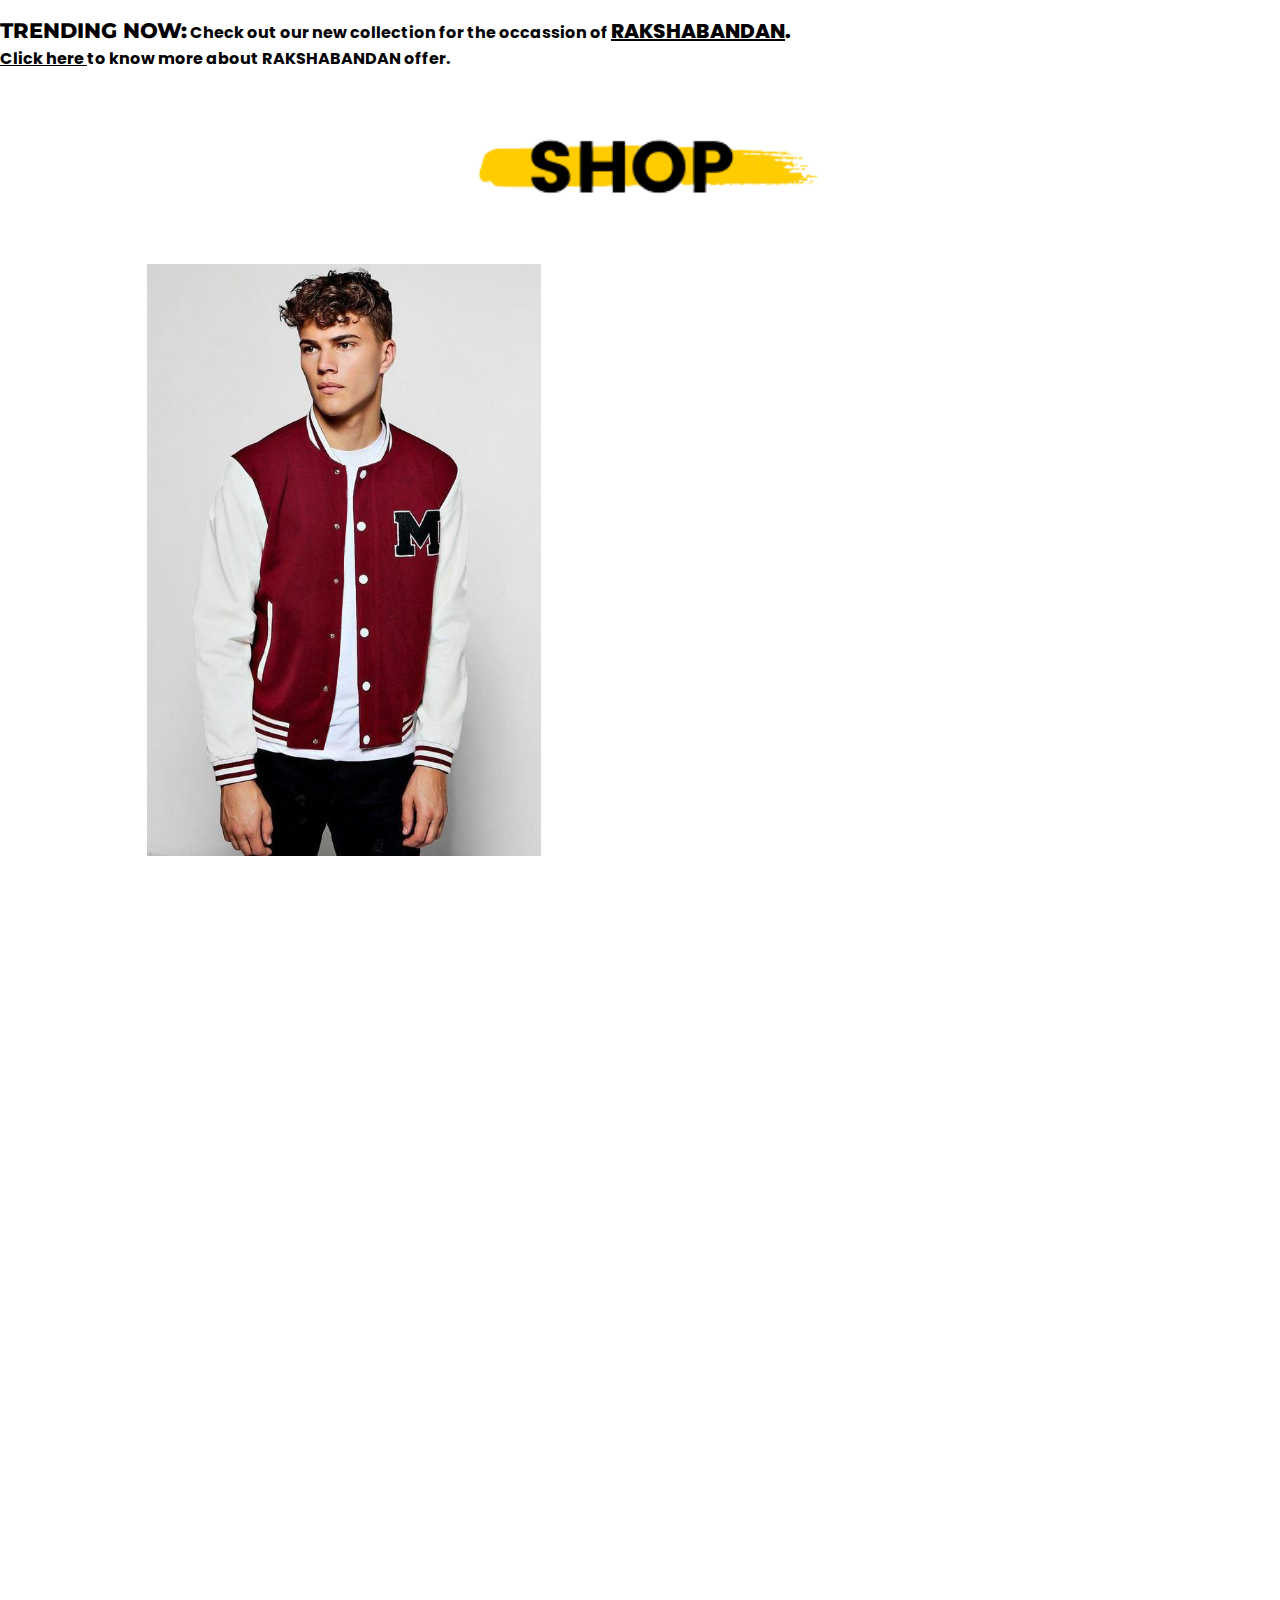
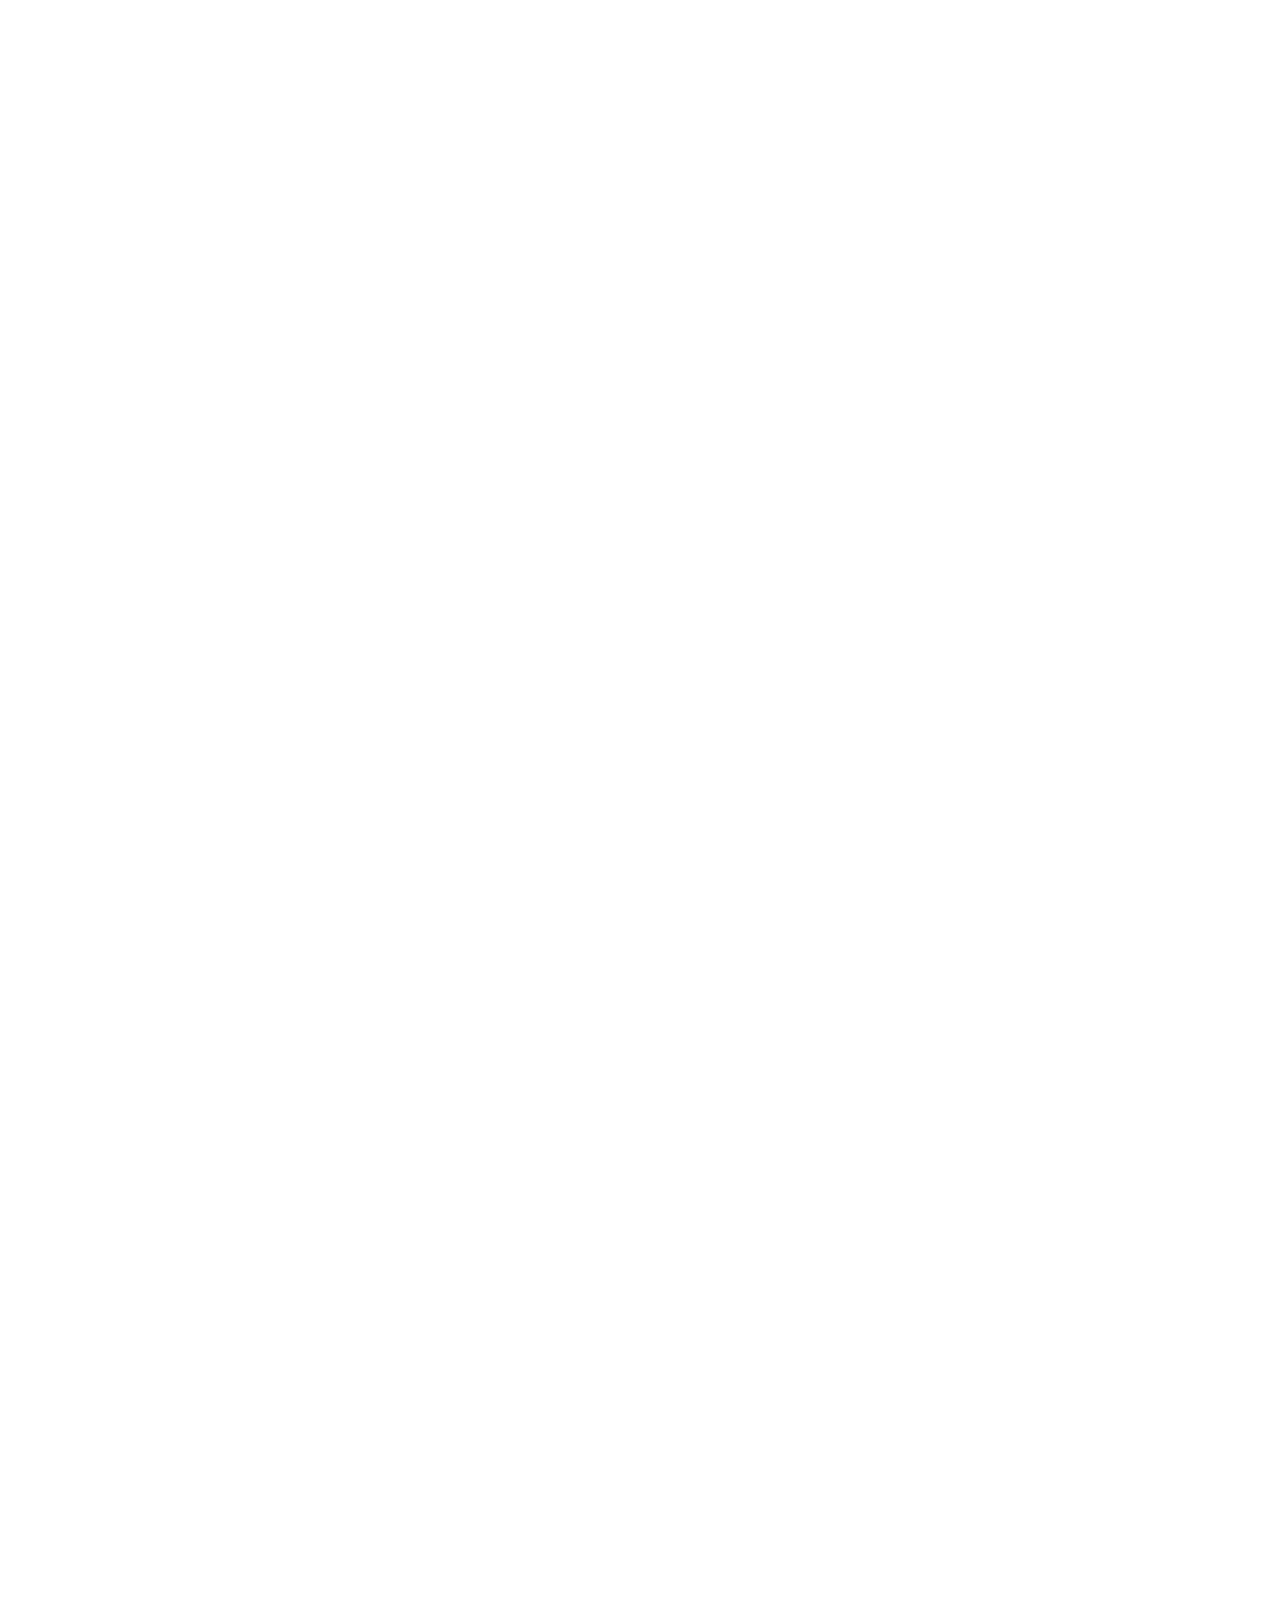
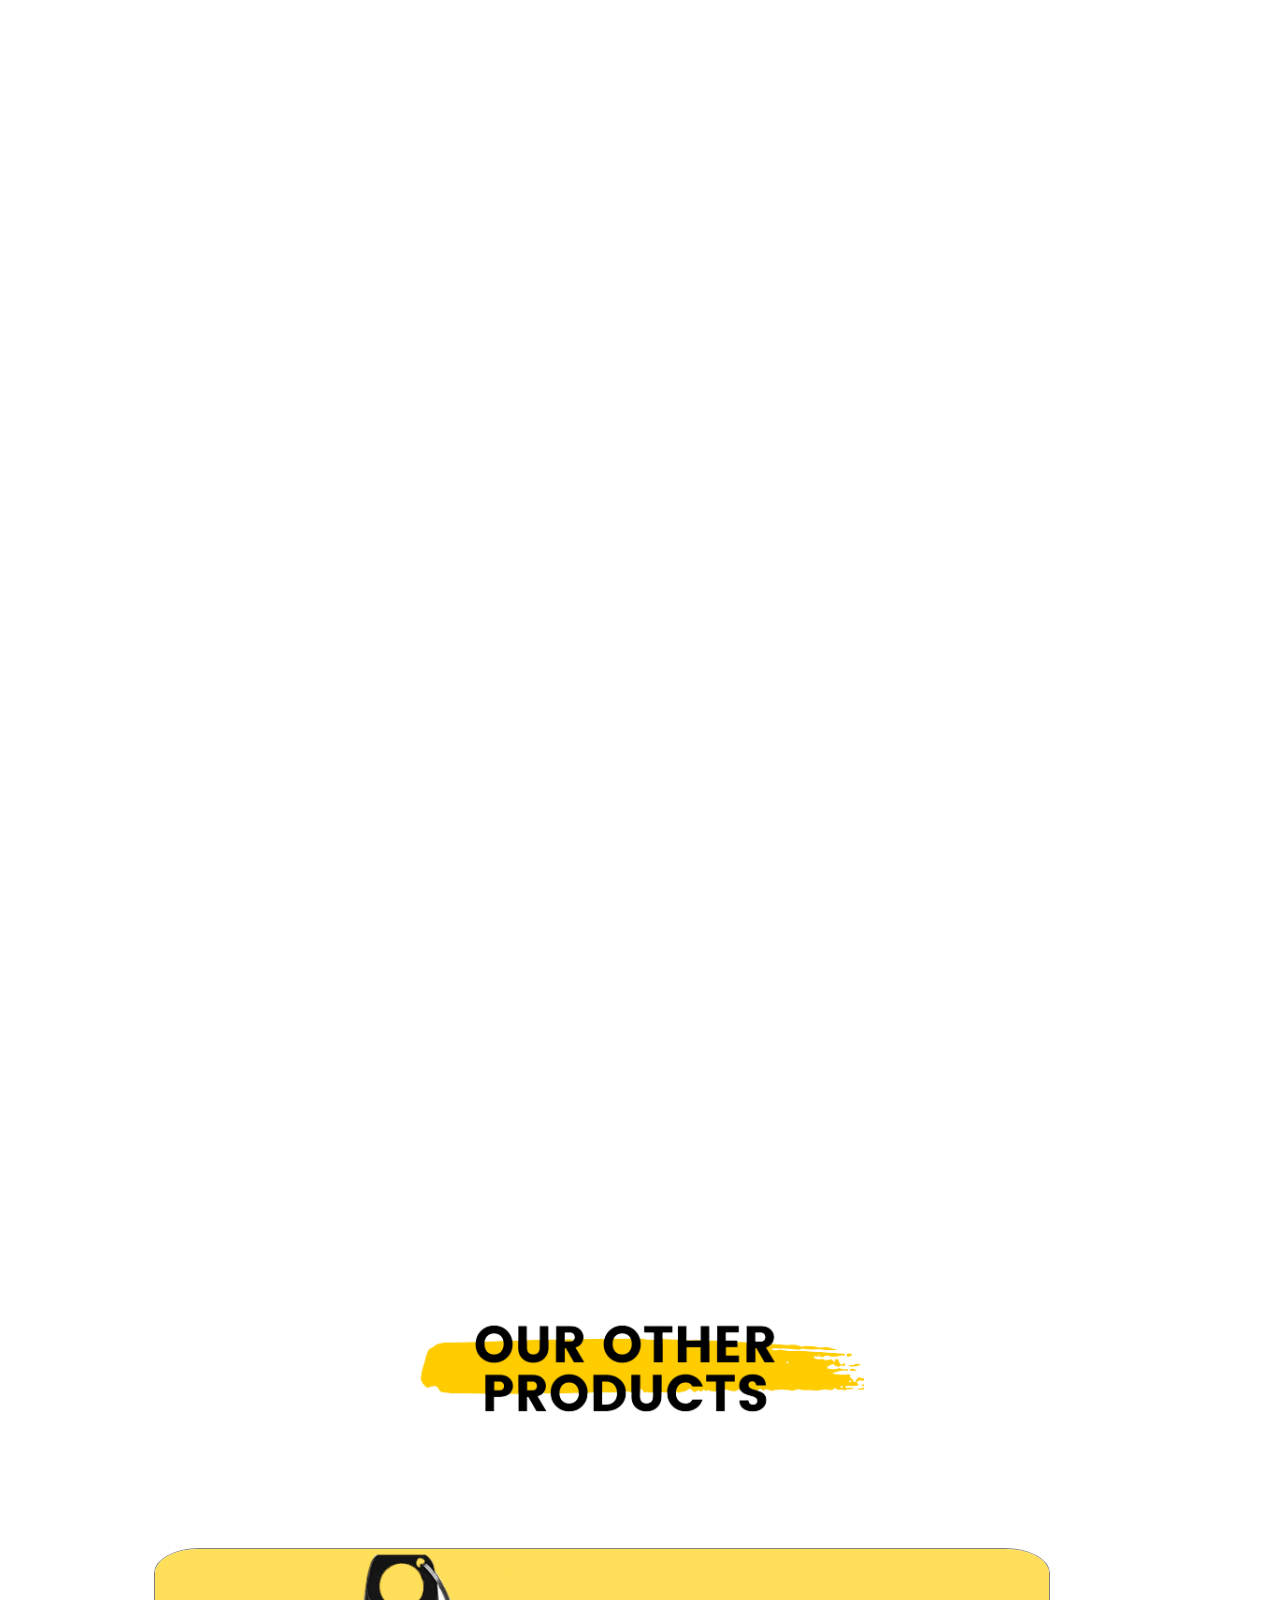
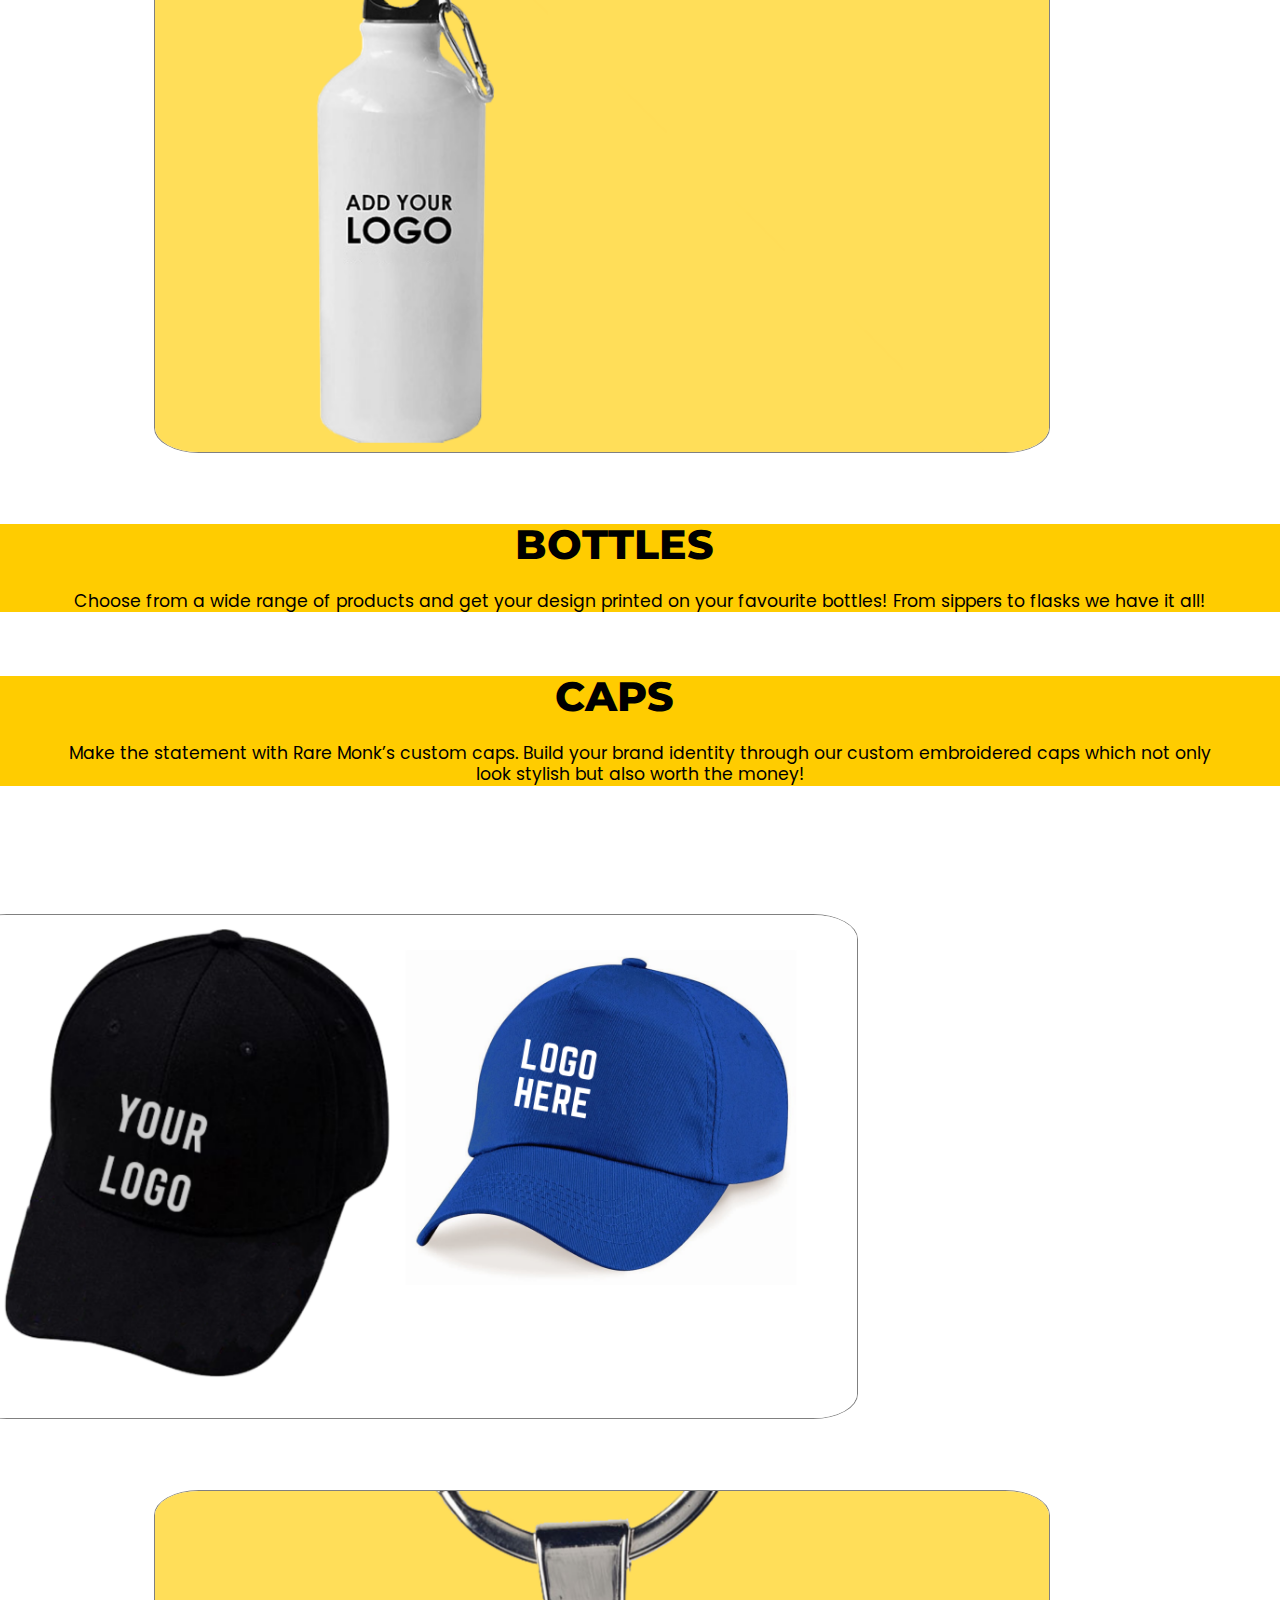
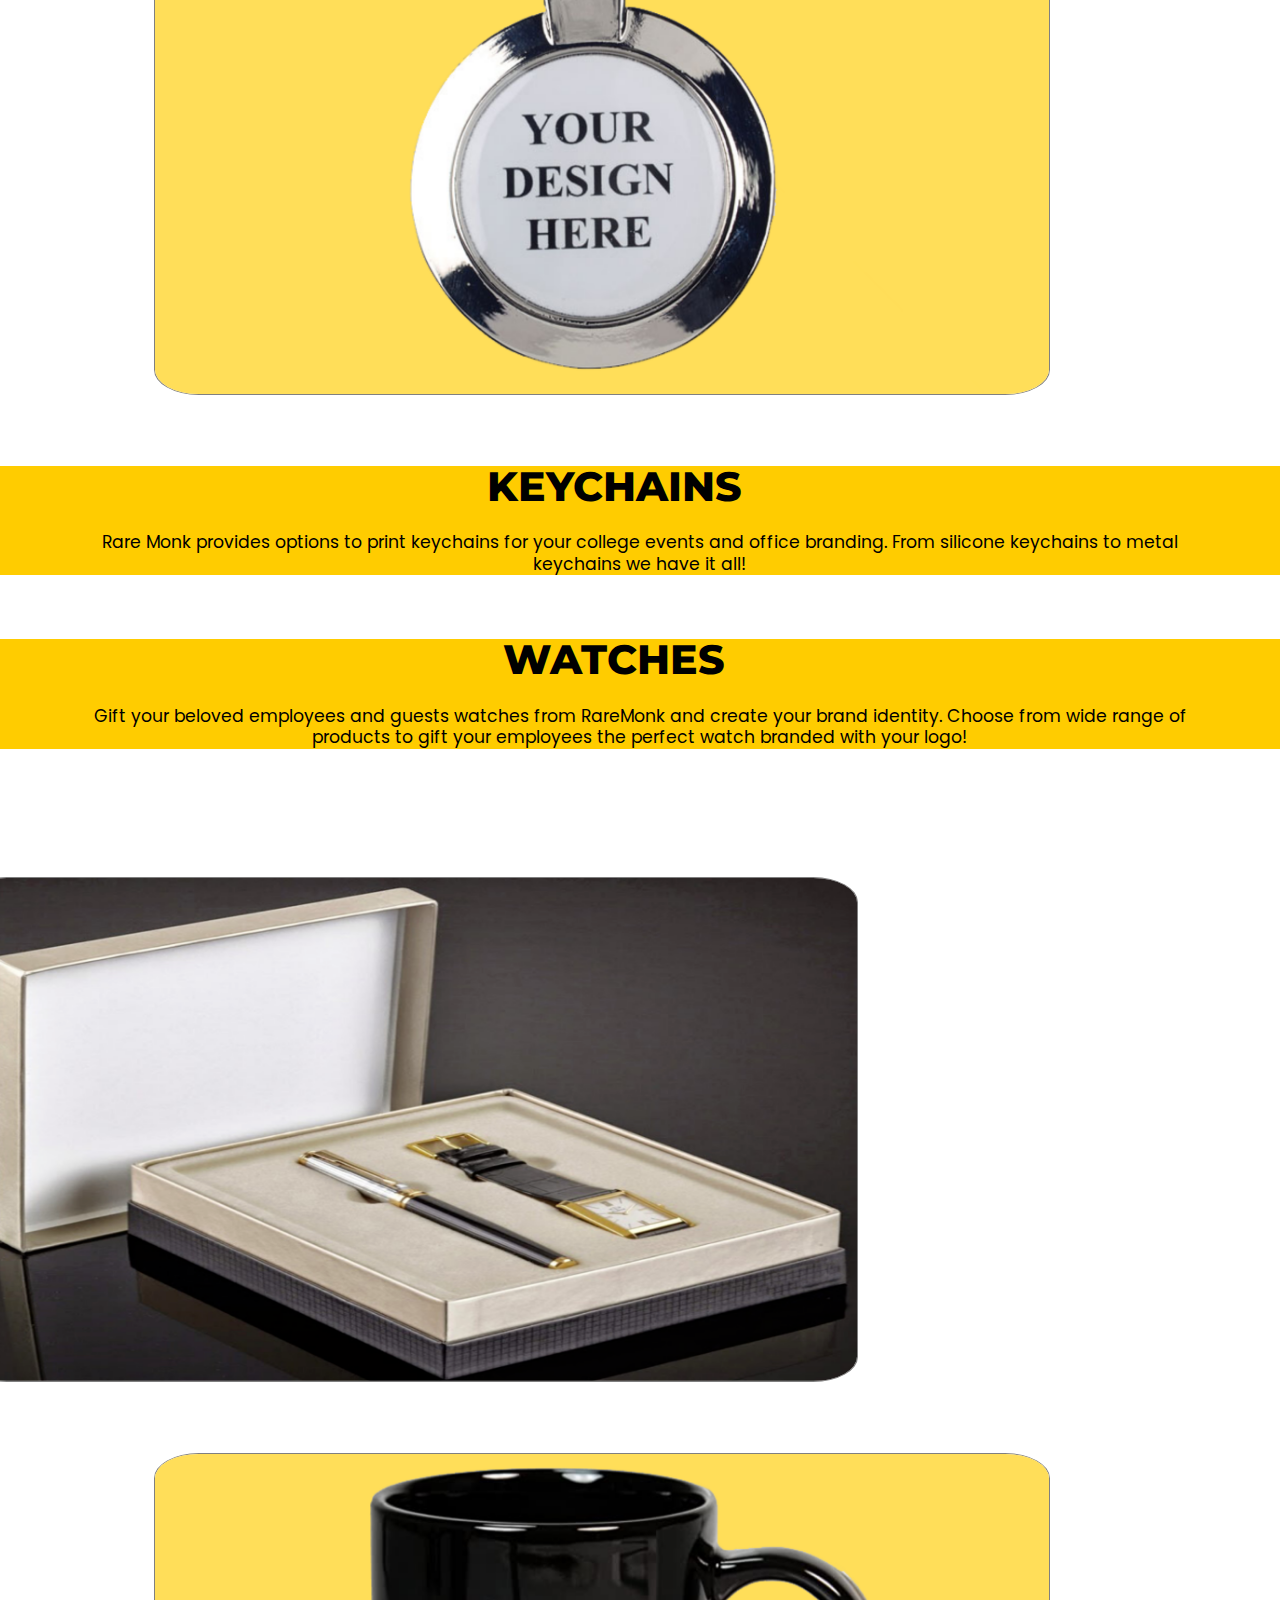
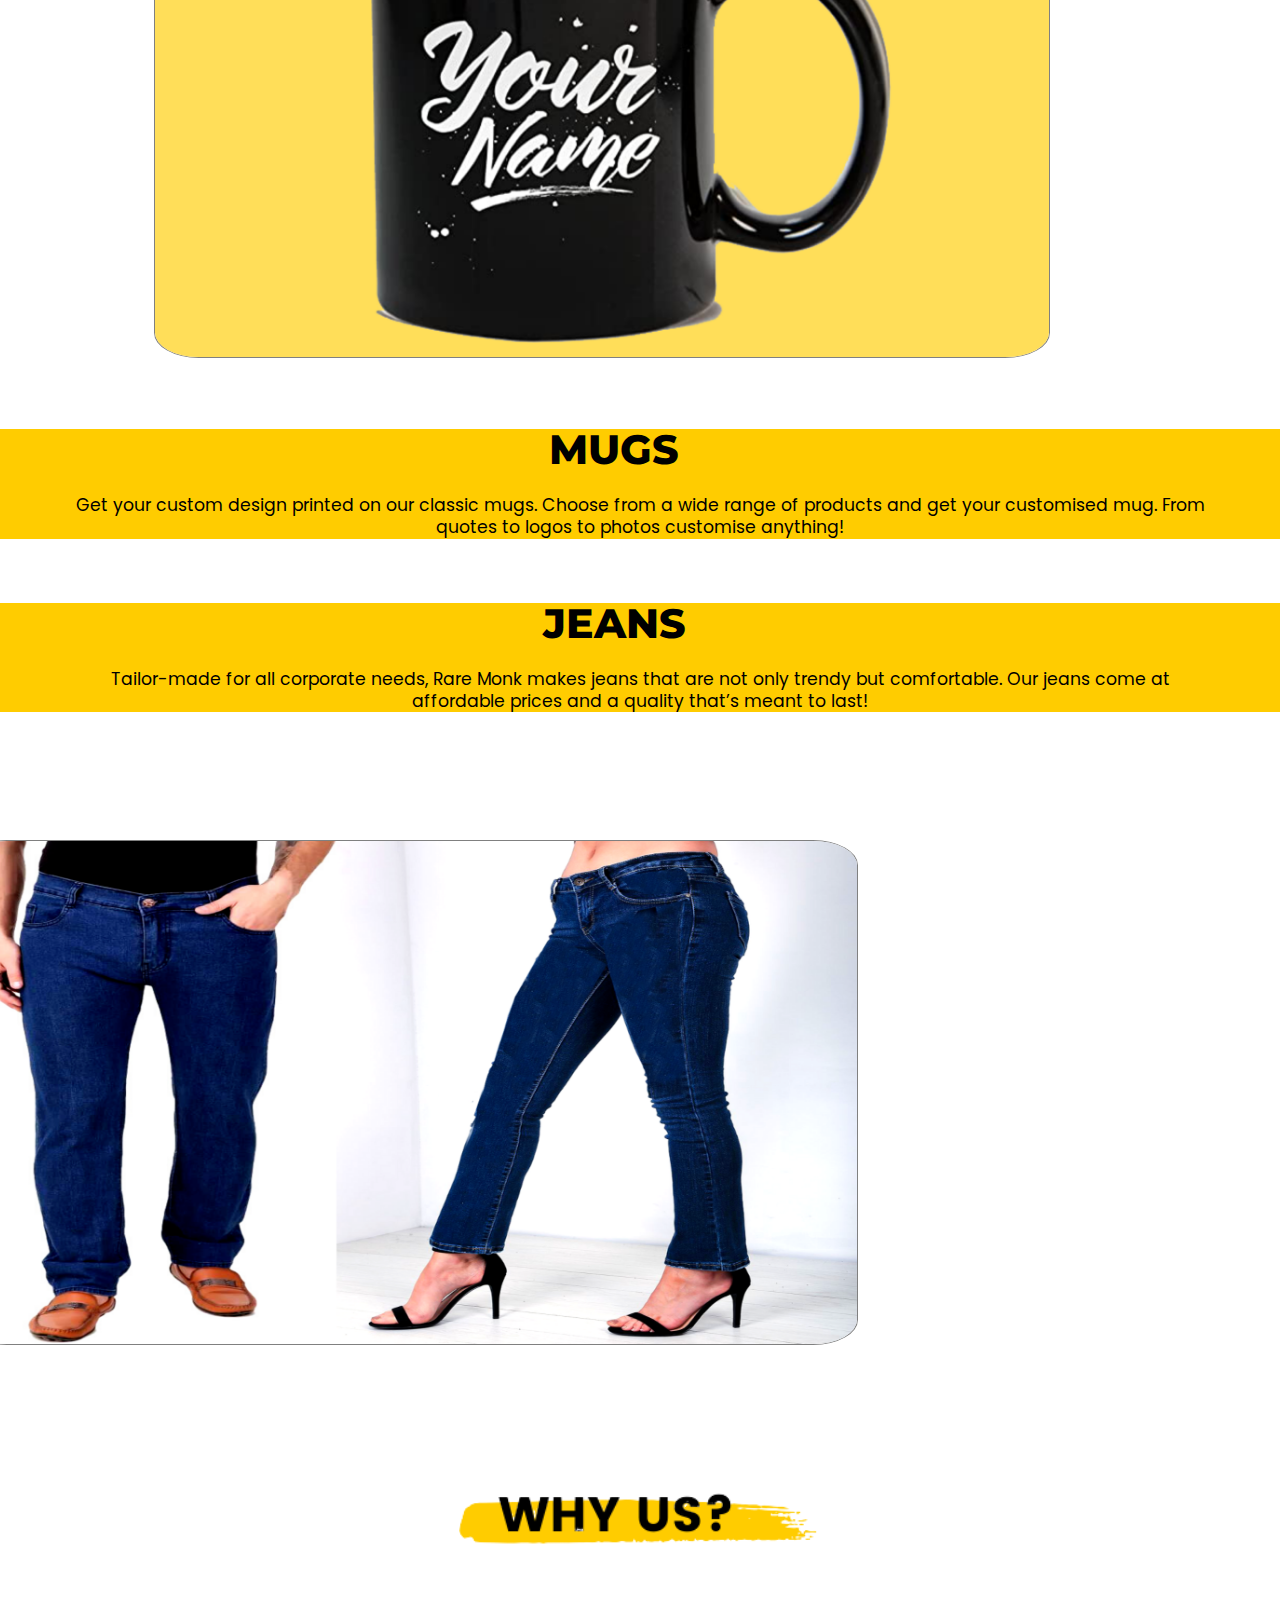
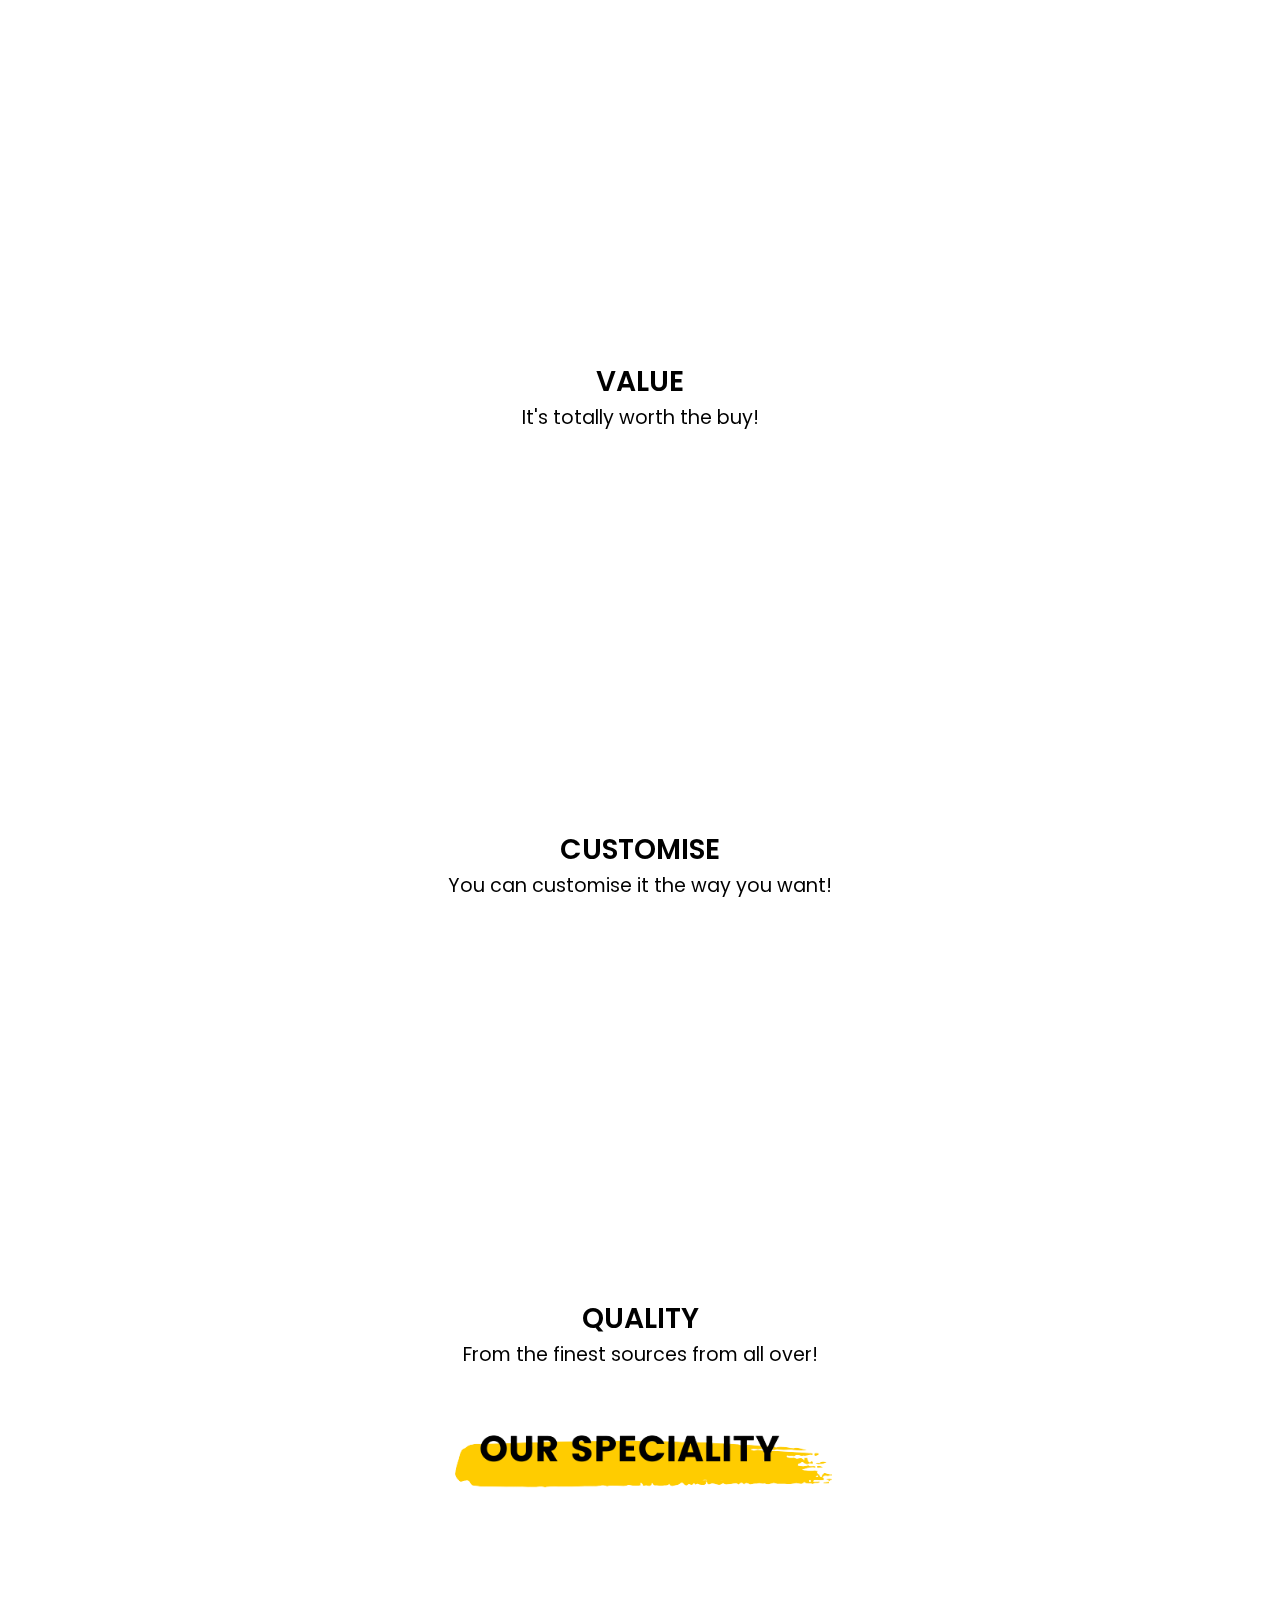
==== commit ac6b94ea: "space" ====
--- a/index.html
+++ b/index.html
@@ -63,7 +63,7 @@
                     <!--first two divs are for tablets and desktops-->
                     <div id="logo-div" class="d-none d-sm-inline col-sm-6">
                         <a href="#">
-                            <img class="logo-tshirts wiggle" src="./assets/images/raremonk_name.png"
+                            <img class="logo-tshirts  wiggle" src="./assets/images/raremonk_name.png"
                                 alt="raremonk-name">
                         </a>
                     </div>
--- a/assets/css/style.css
+++ b/assets/css/style.css
@@ -231,6 +231,9 @@
   #menu {
     font-size: 2.5em;
     margin: 5% 0 0 0;
+  }
+  .side-img {
+    text-align: center;
   }
 
   /* The navigation menu links */
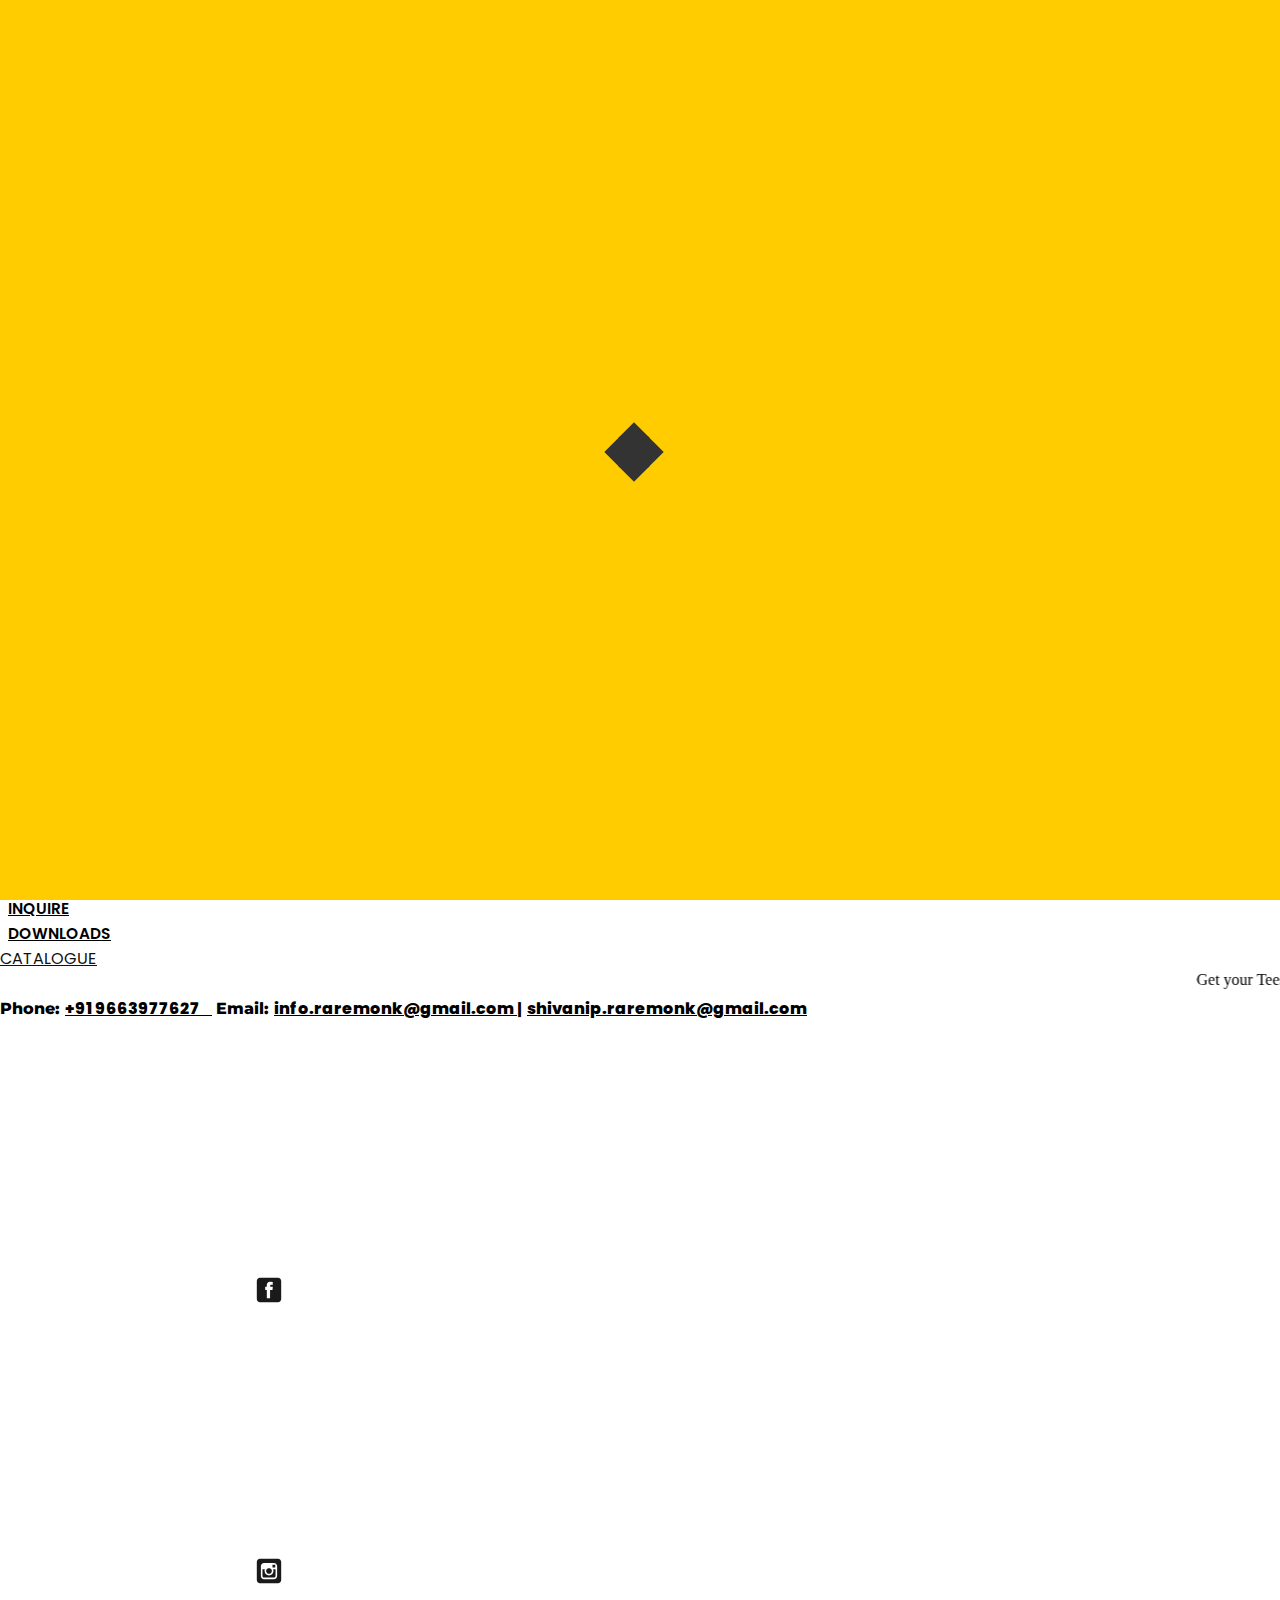
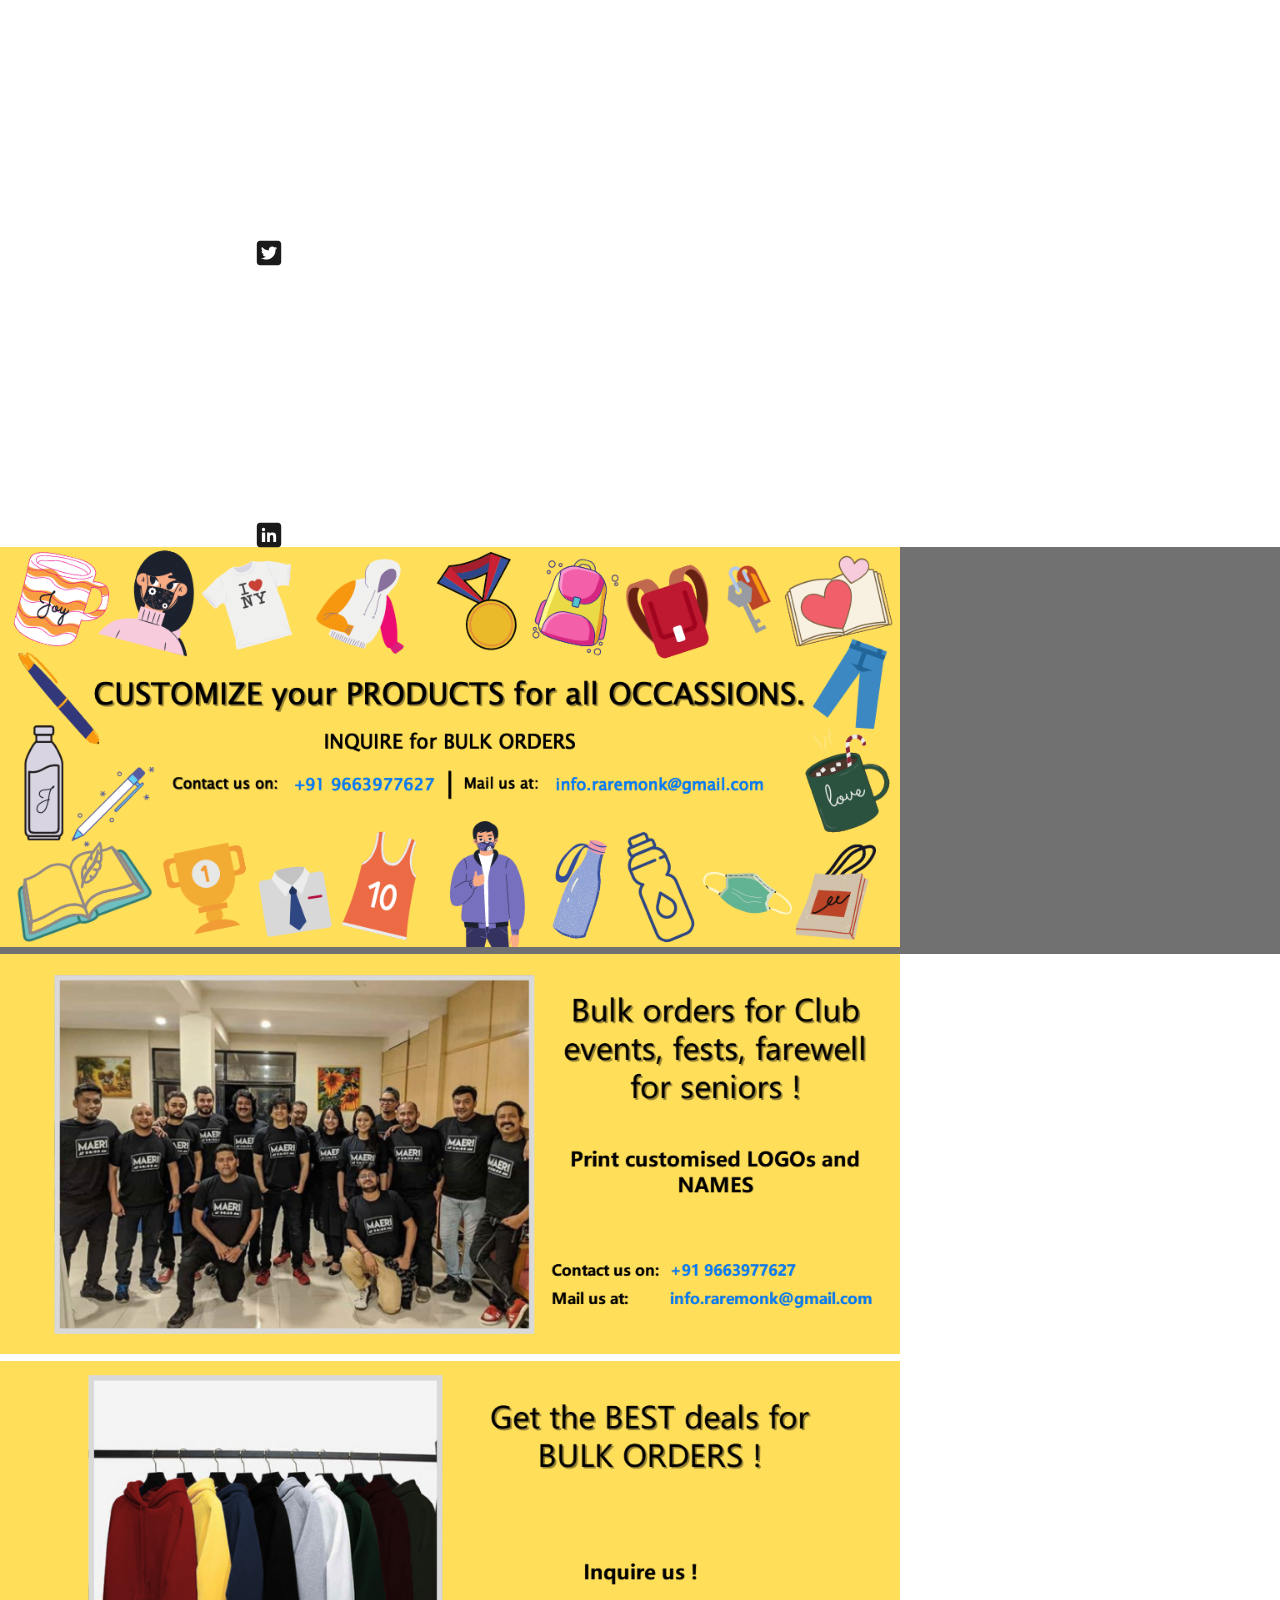
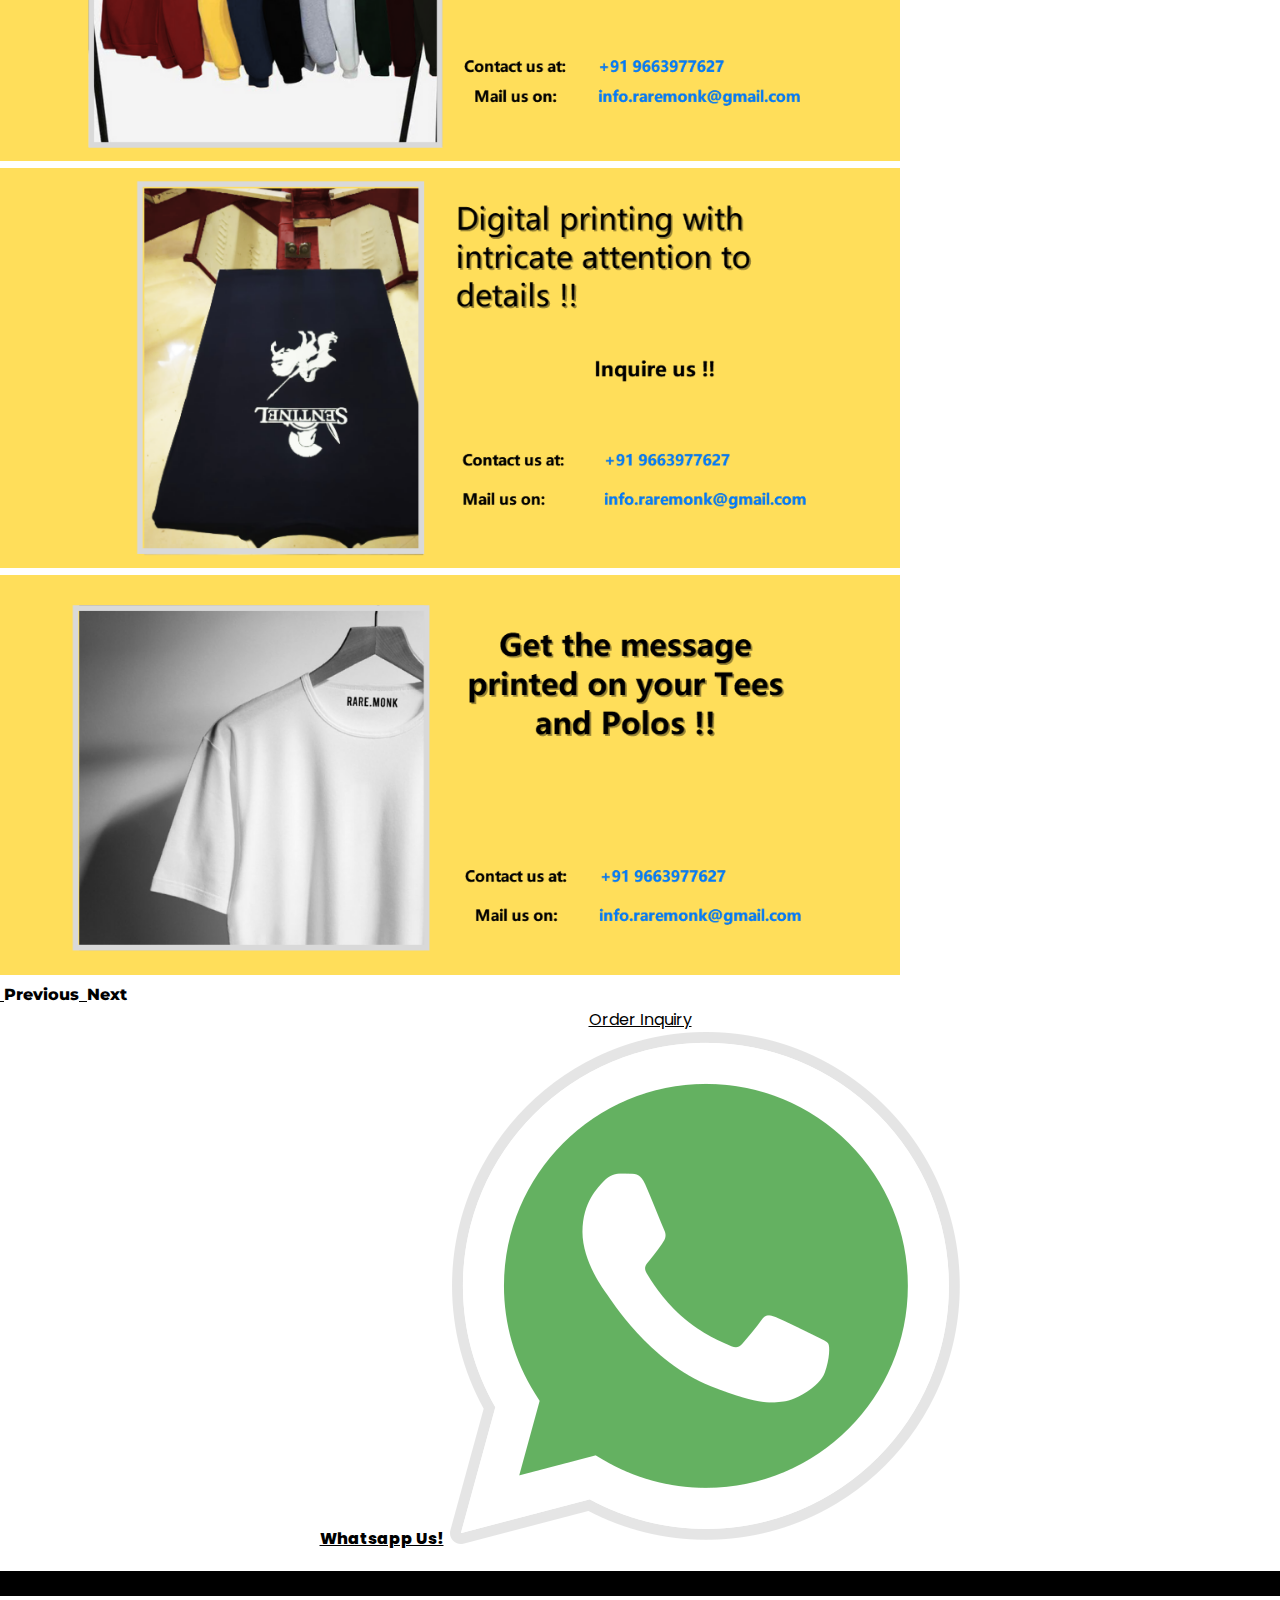
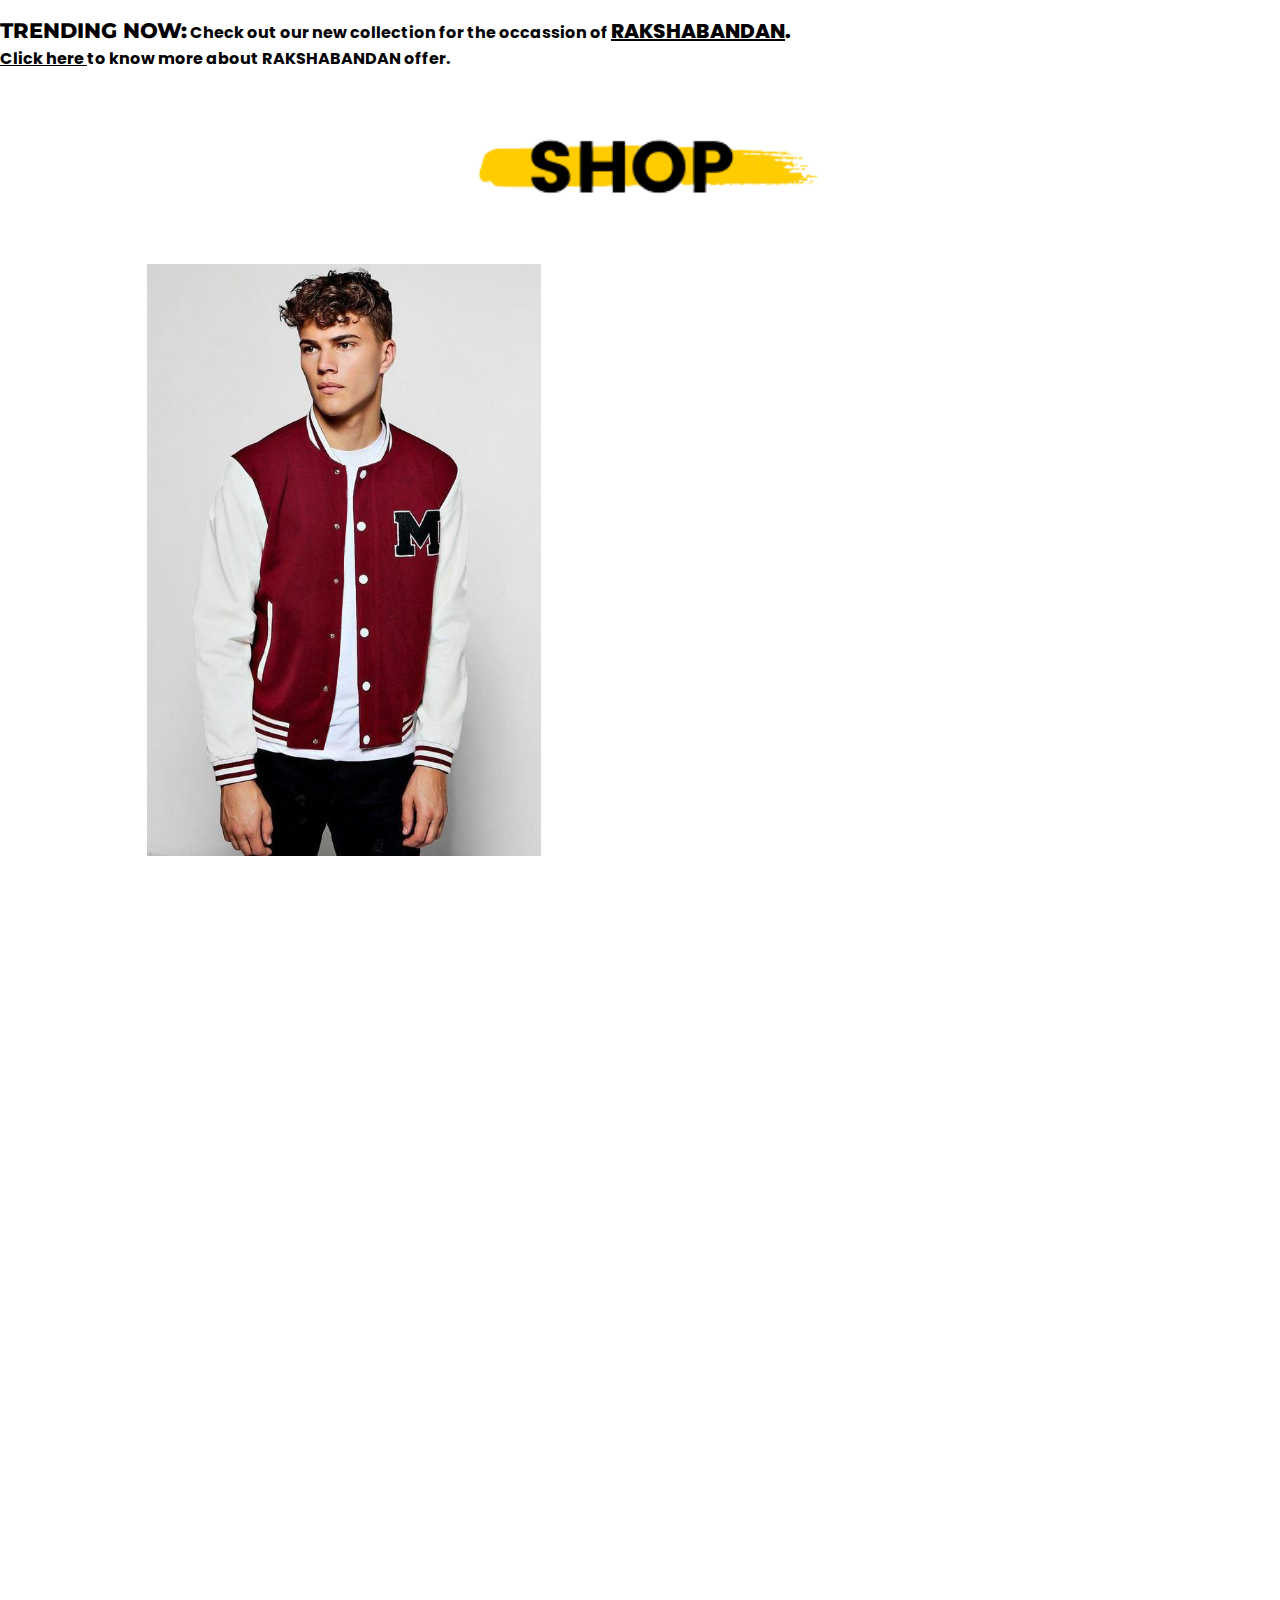
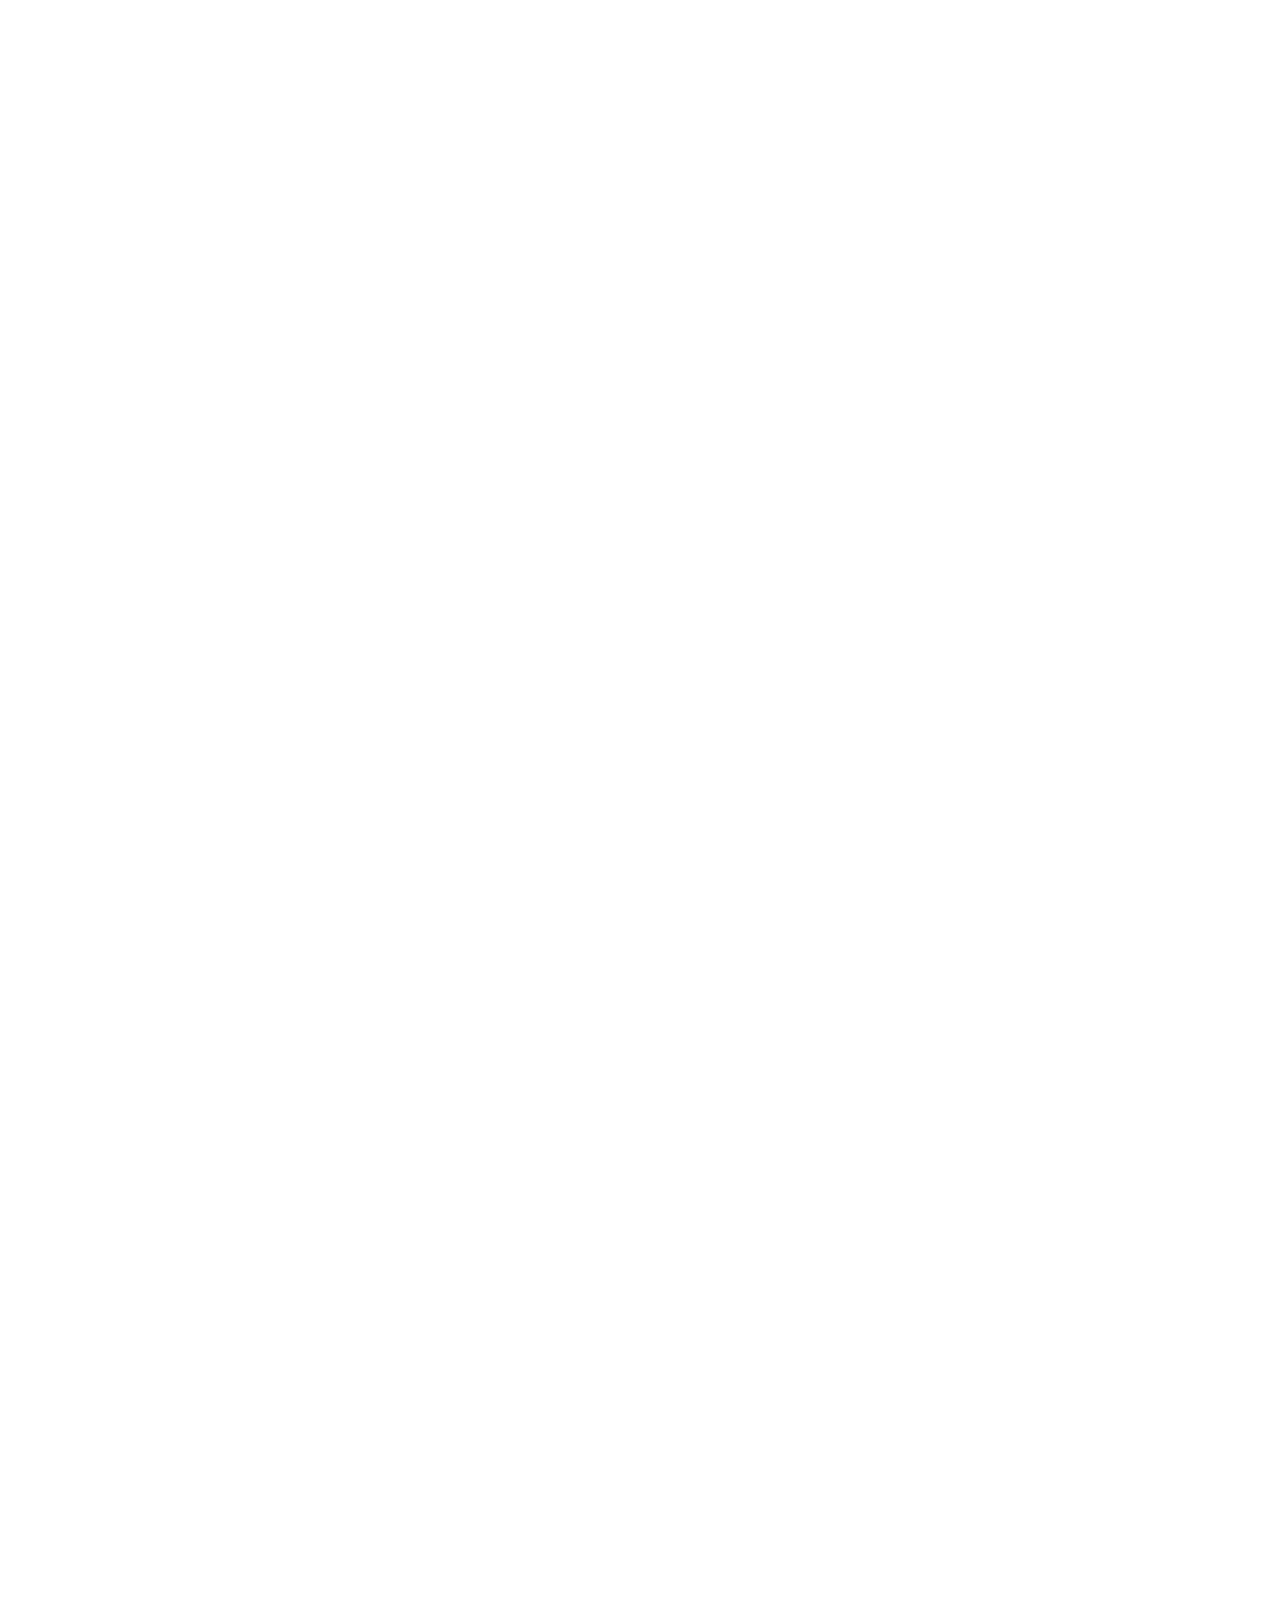
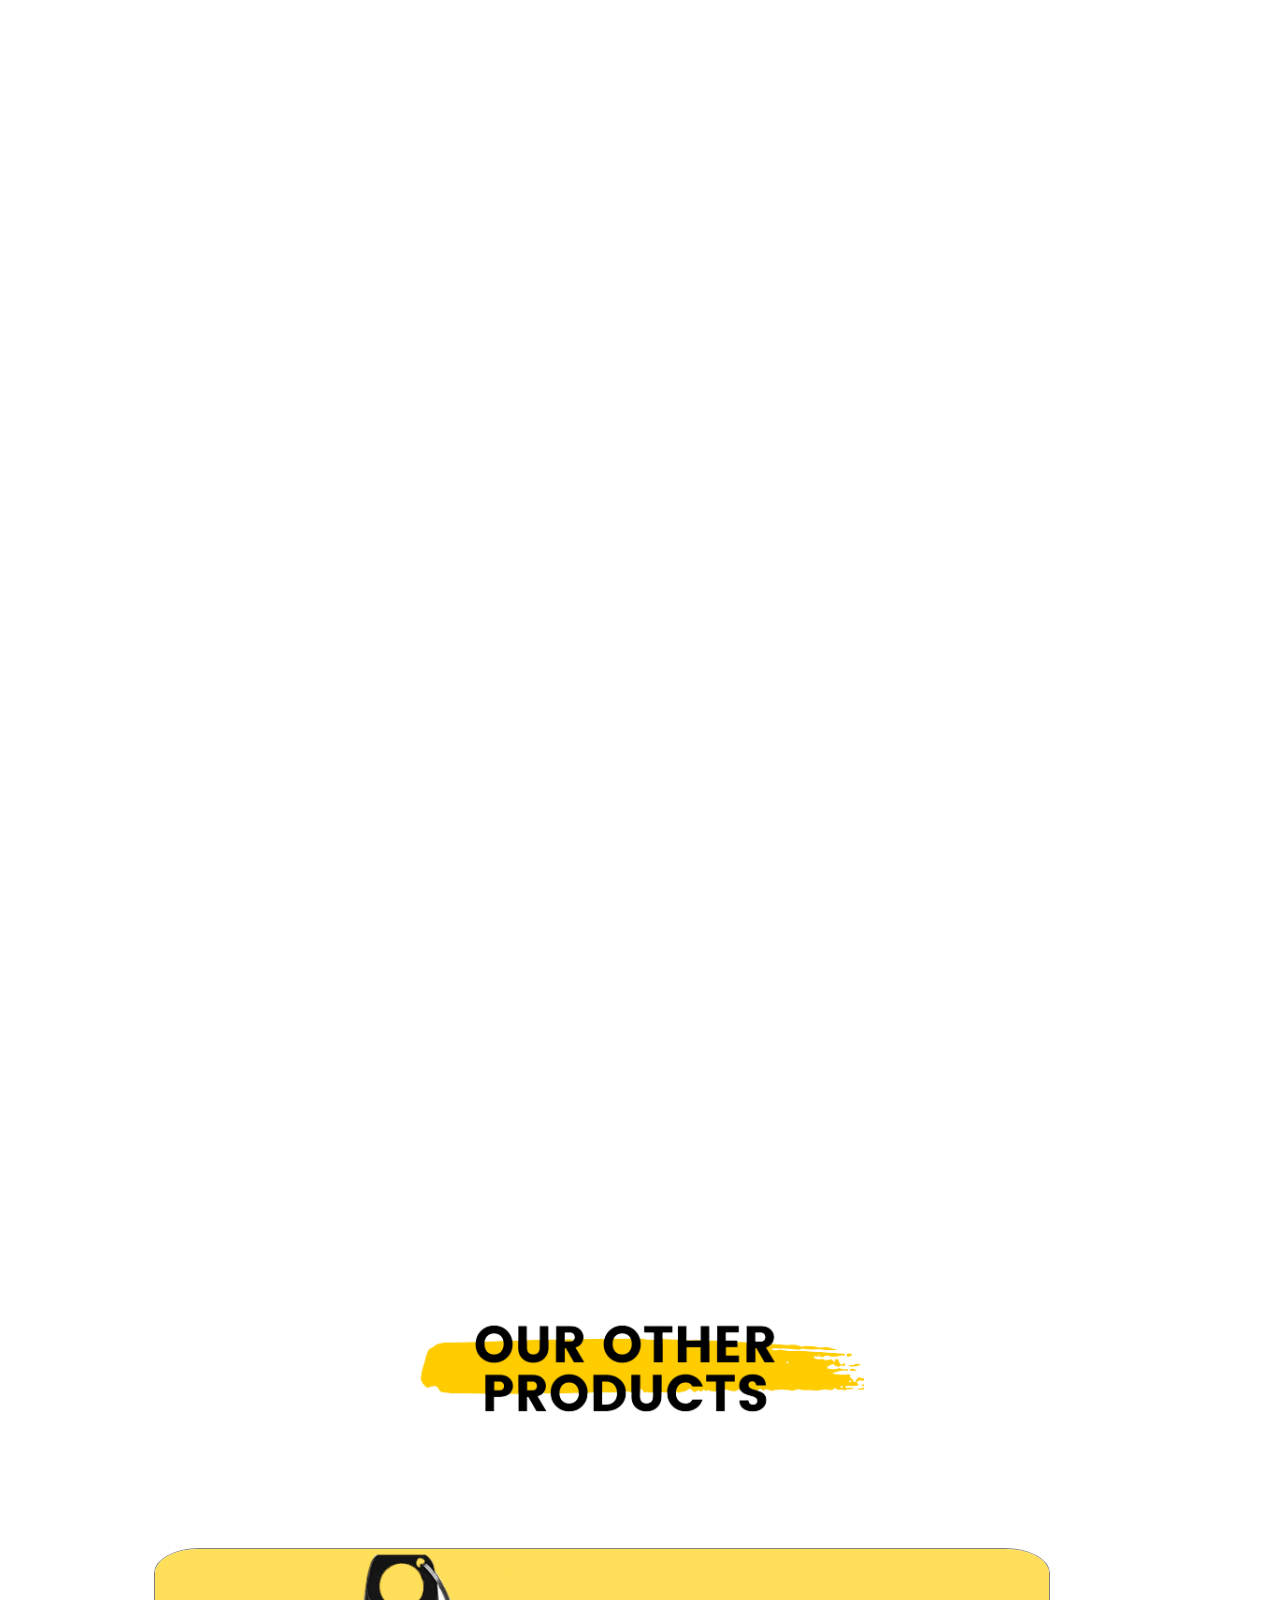
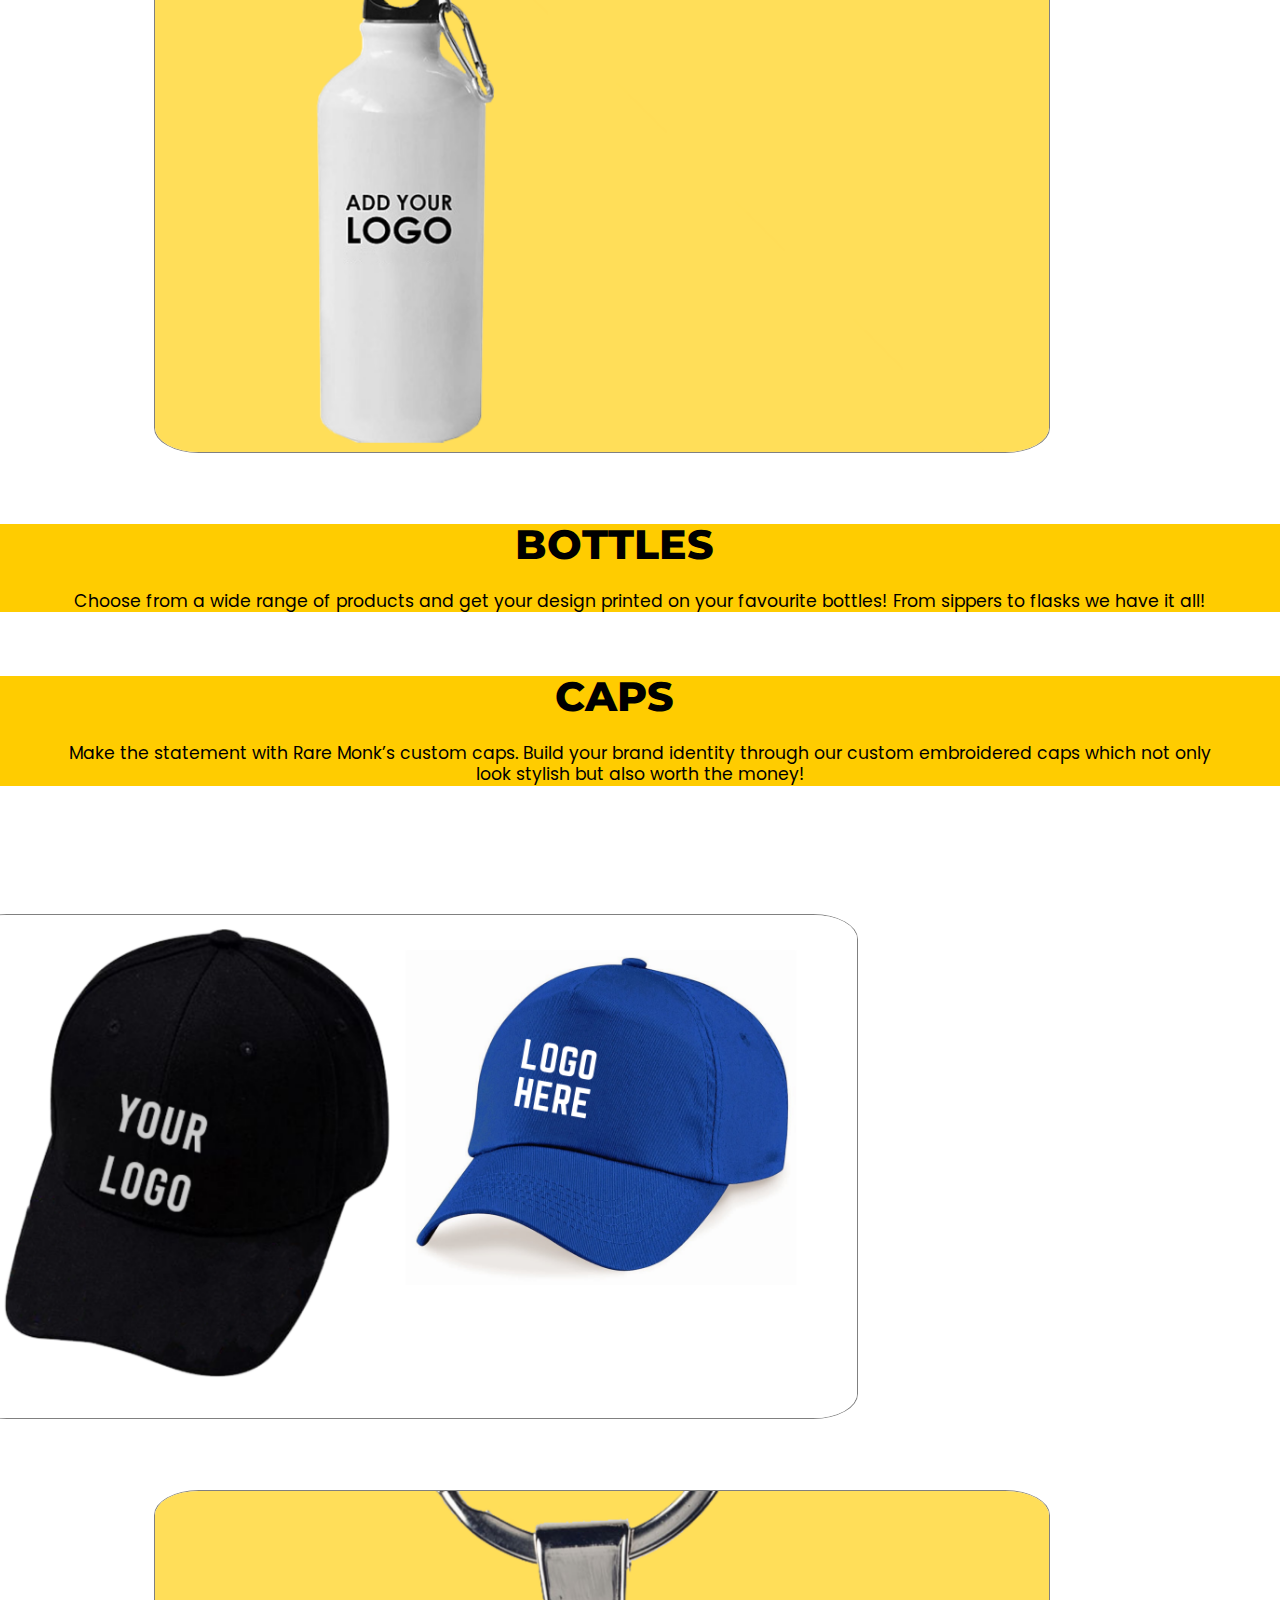
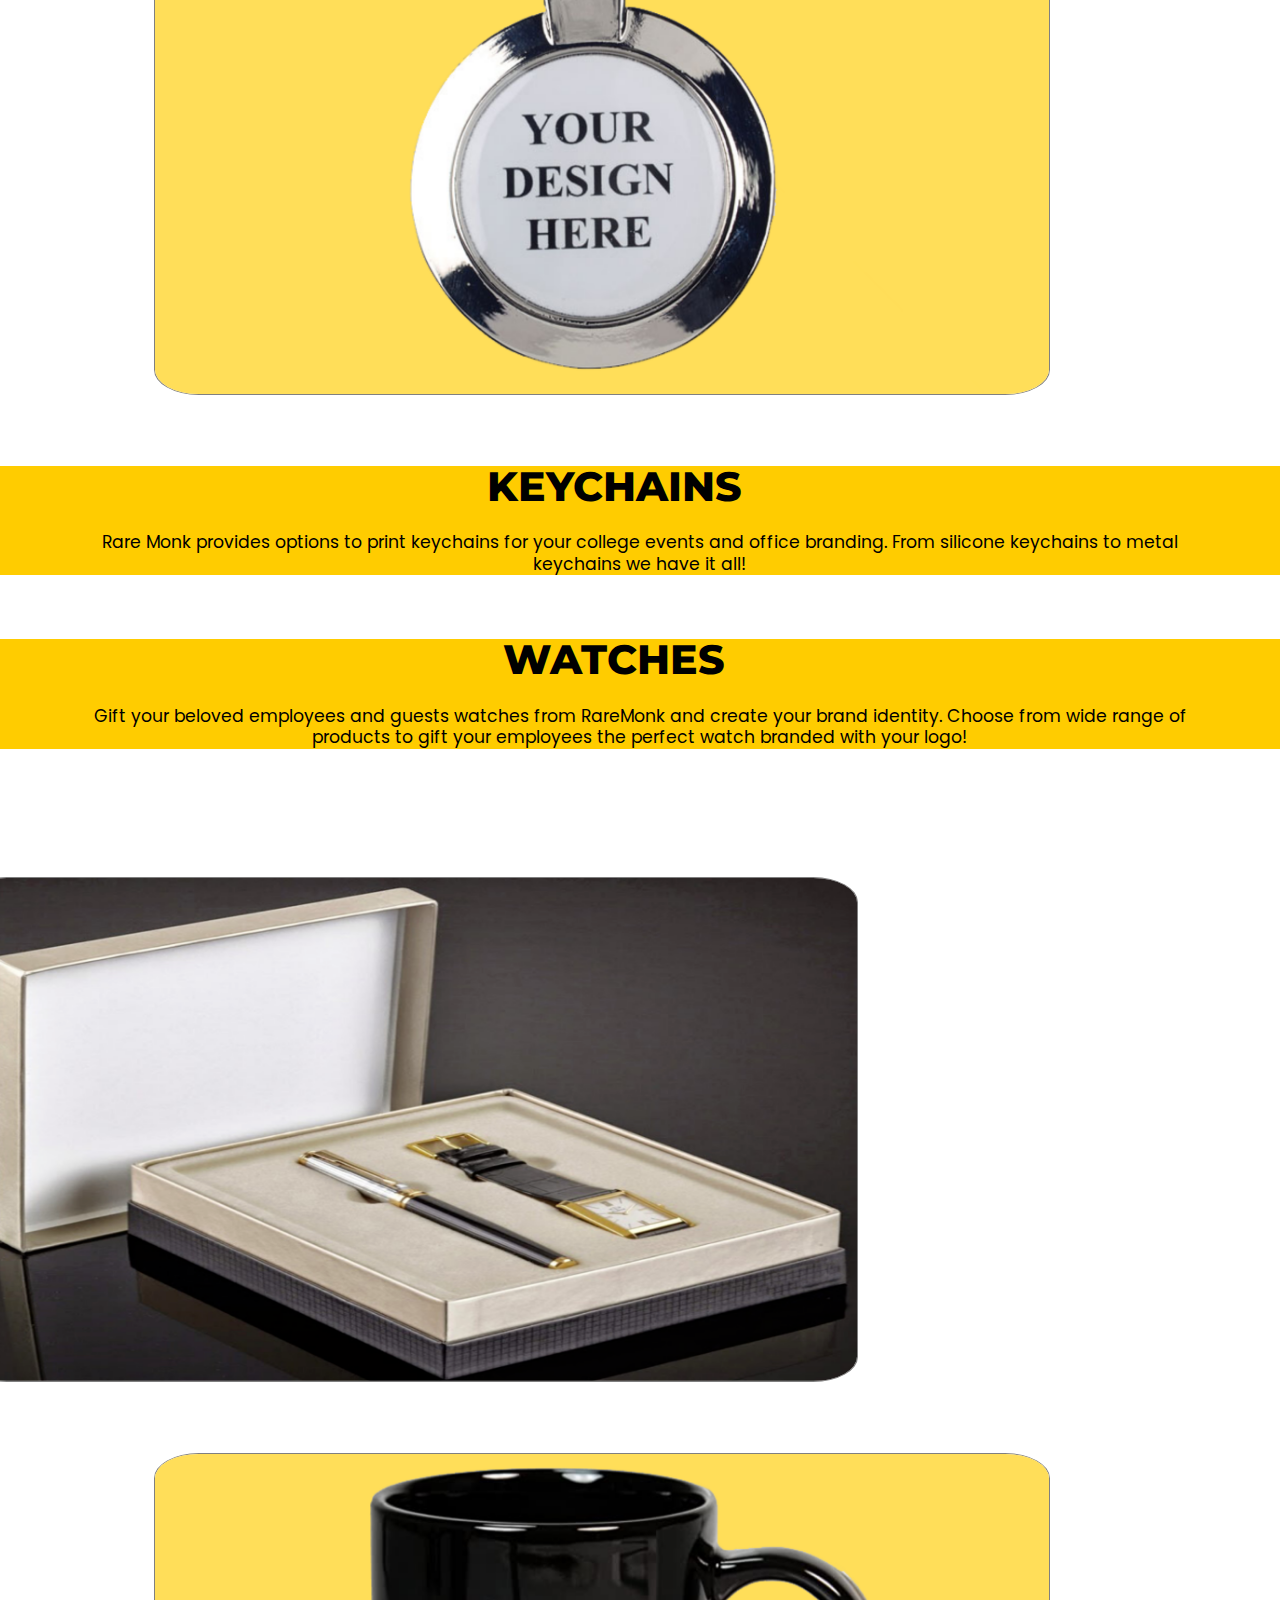
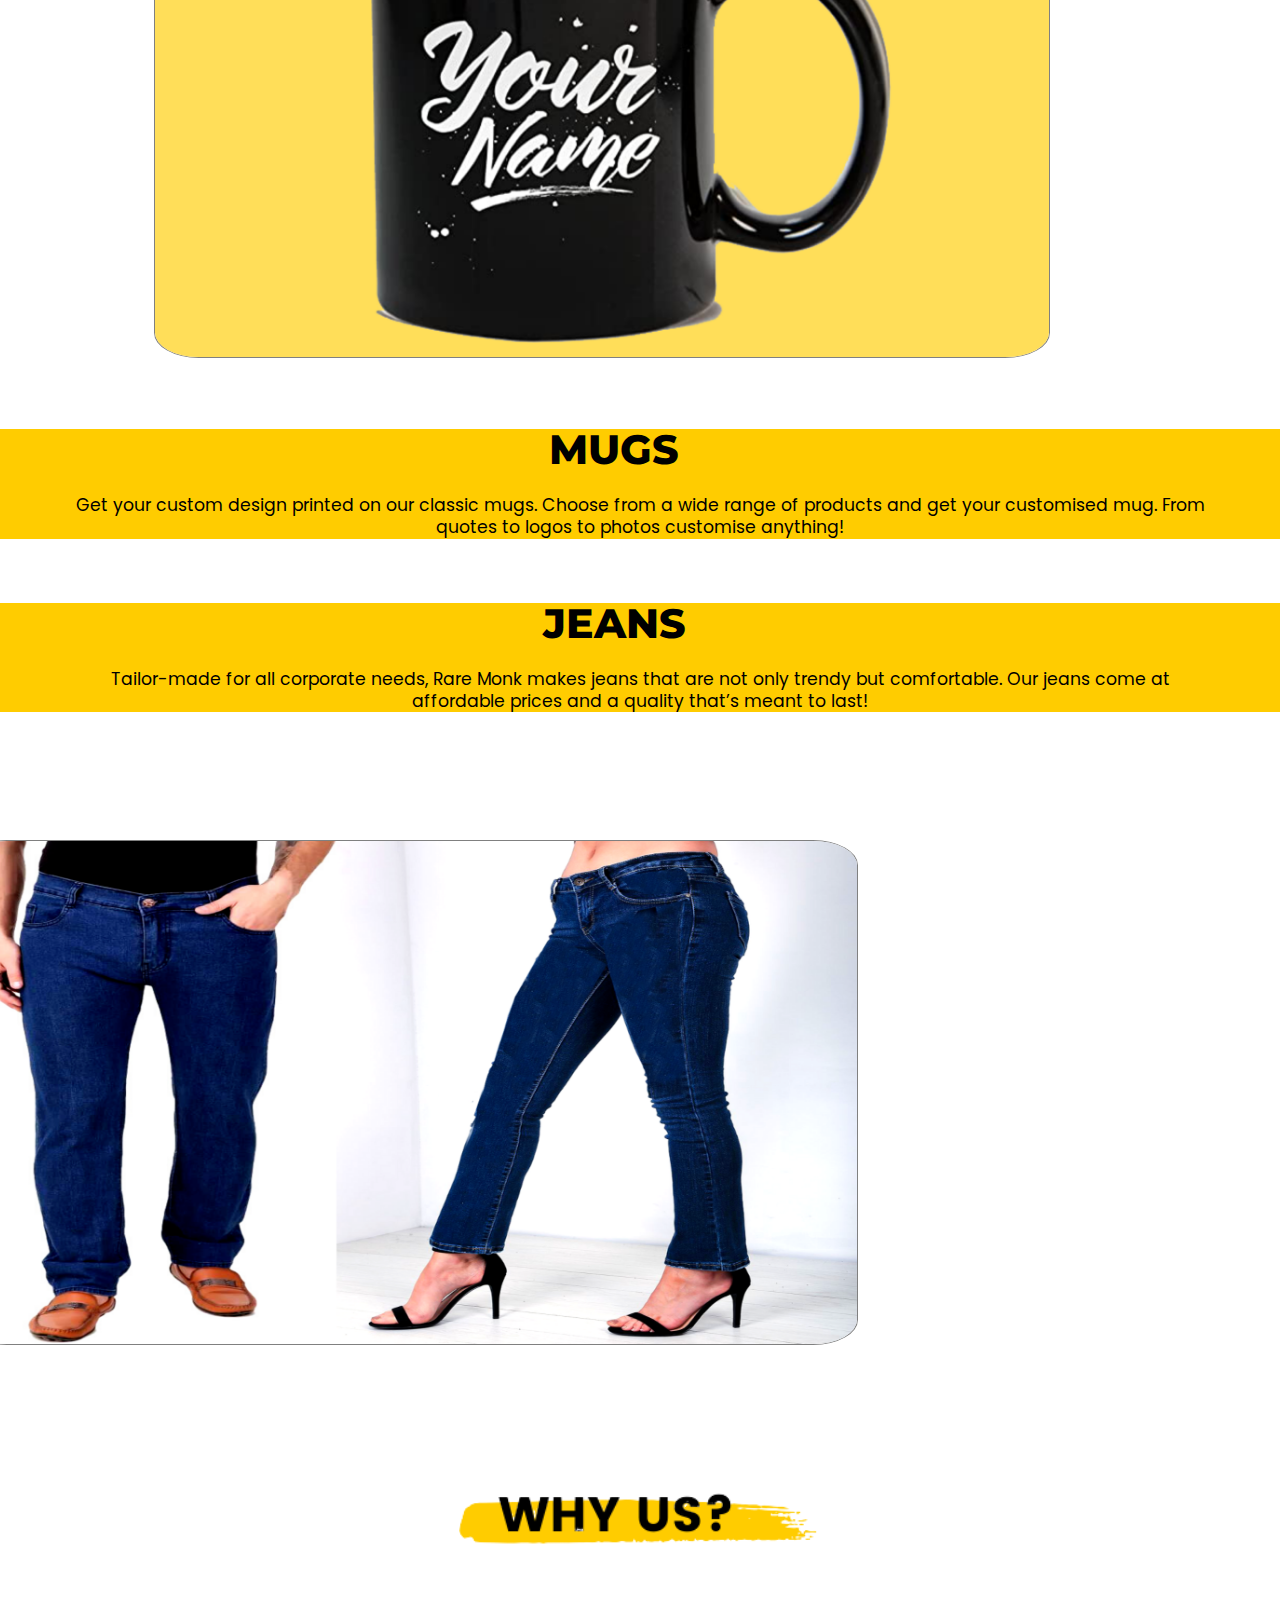
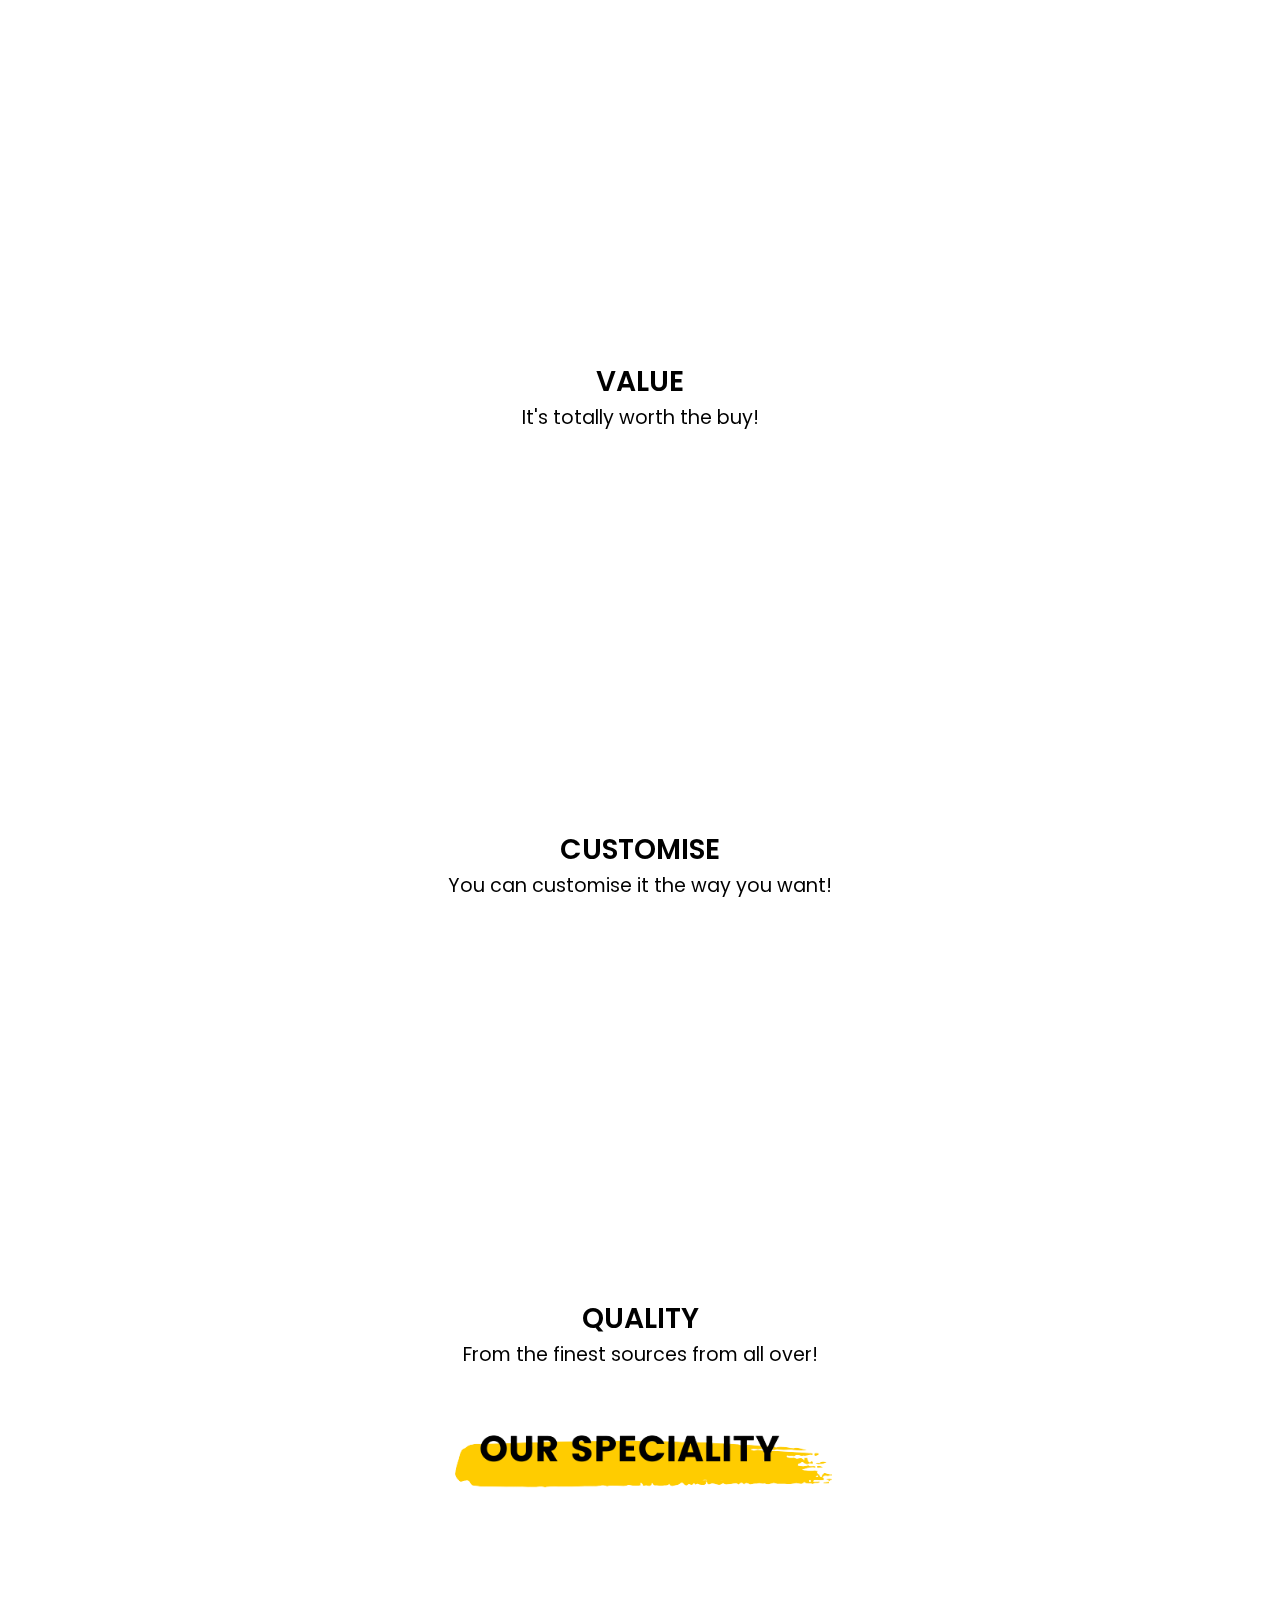
==== commit 89f1b6ac: "mail and removed-trending" ====
--- a/index.html
+++ b/index.html
@@ -187,6 +187,7 @@
                             <i data-feather="mail" width="16px"></i>
                             Email:
                             <a href="mailto:info.raremonk@gmail.com" title="Send me an email">info.raremonk@gmail.com
+                            </a> | <a href="mailto:shivanip.raremonk@gmail.com" title="Send me an email">shivanip.raremonk@gmail.com
                             </a>
                         </span>
                     </label>
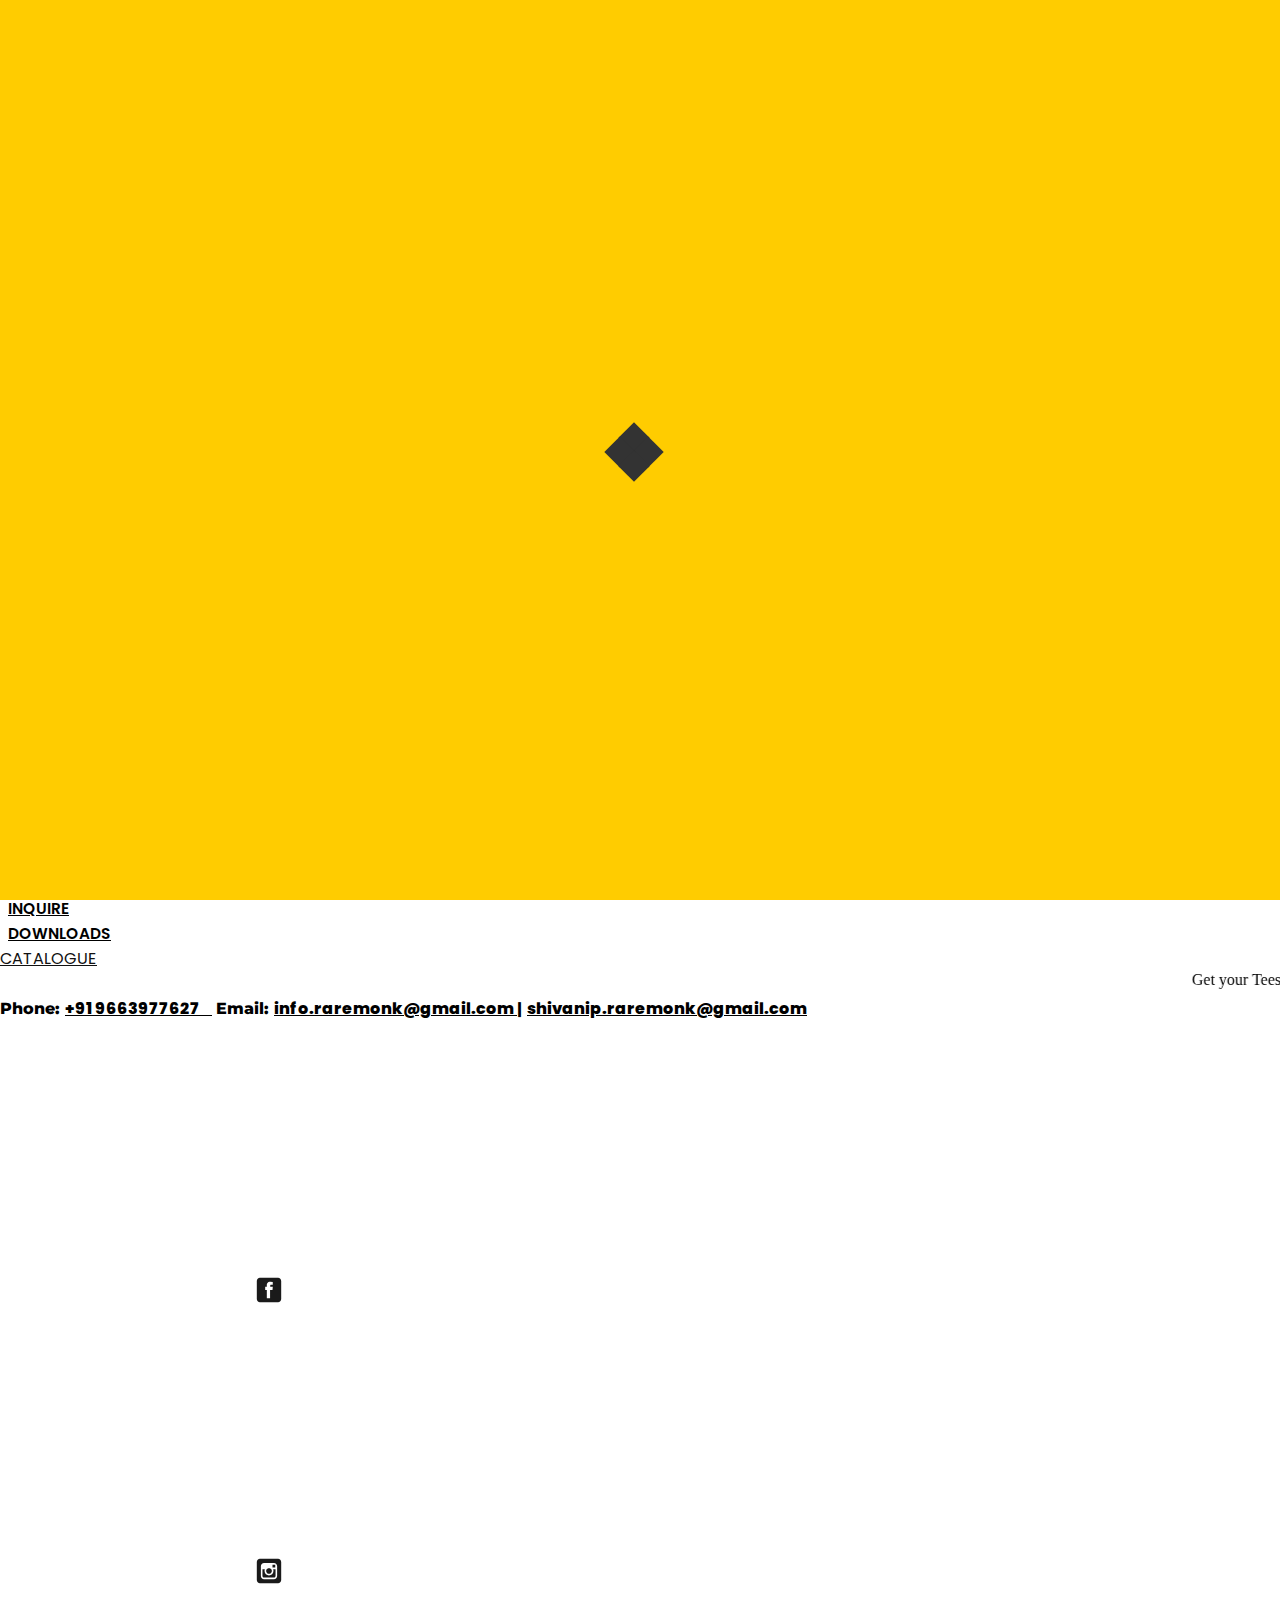
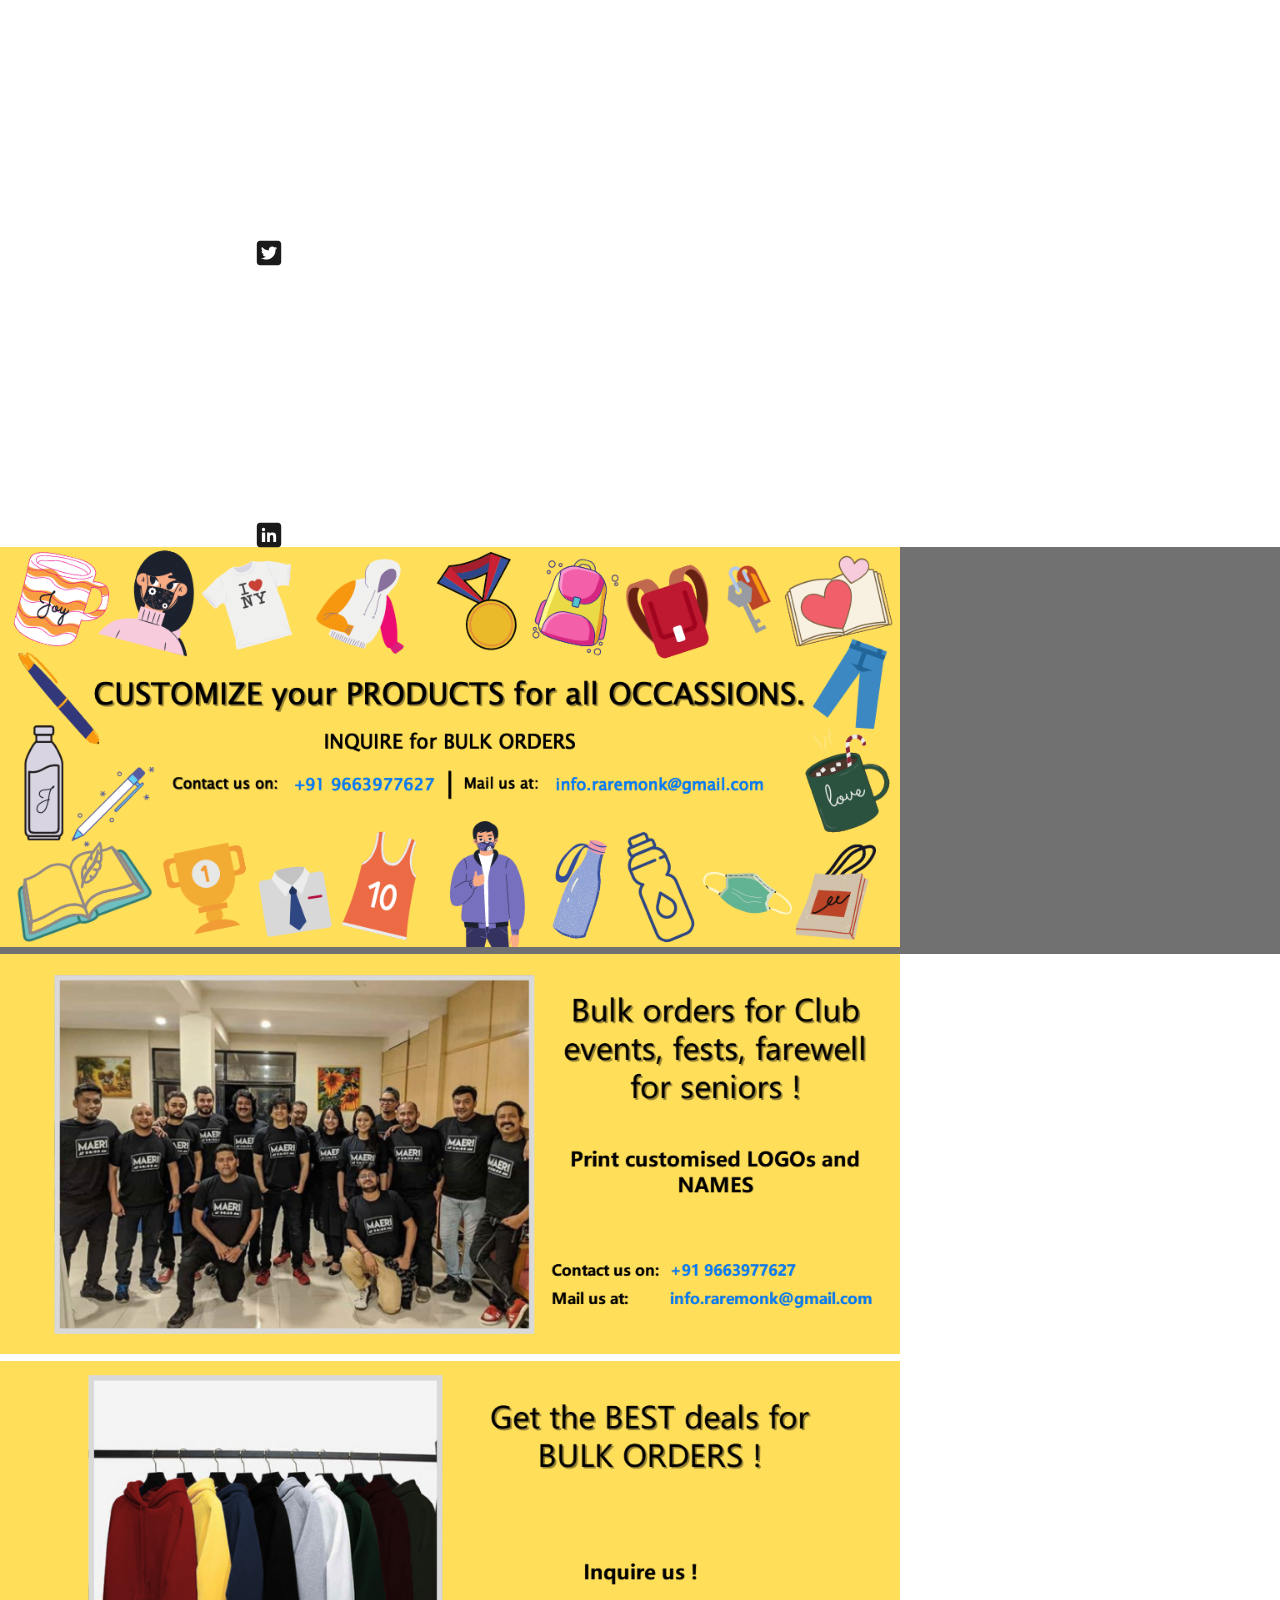
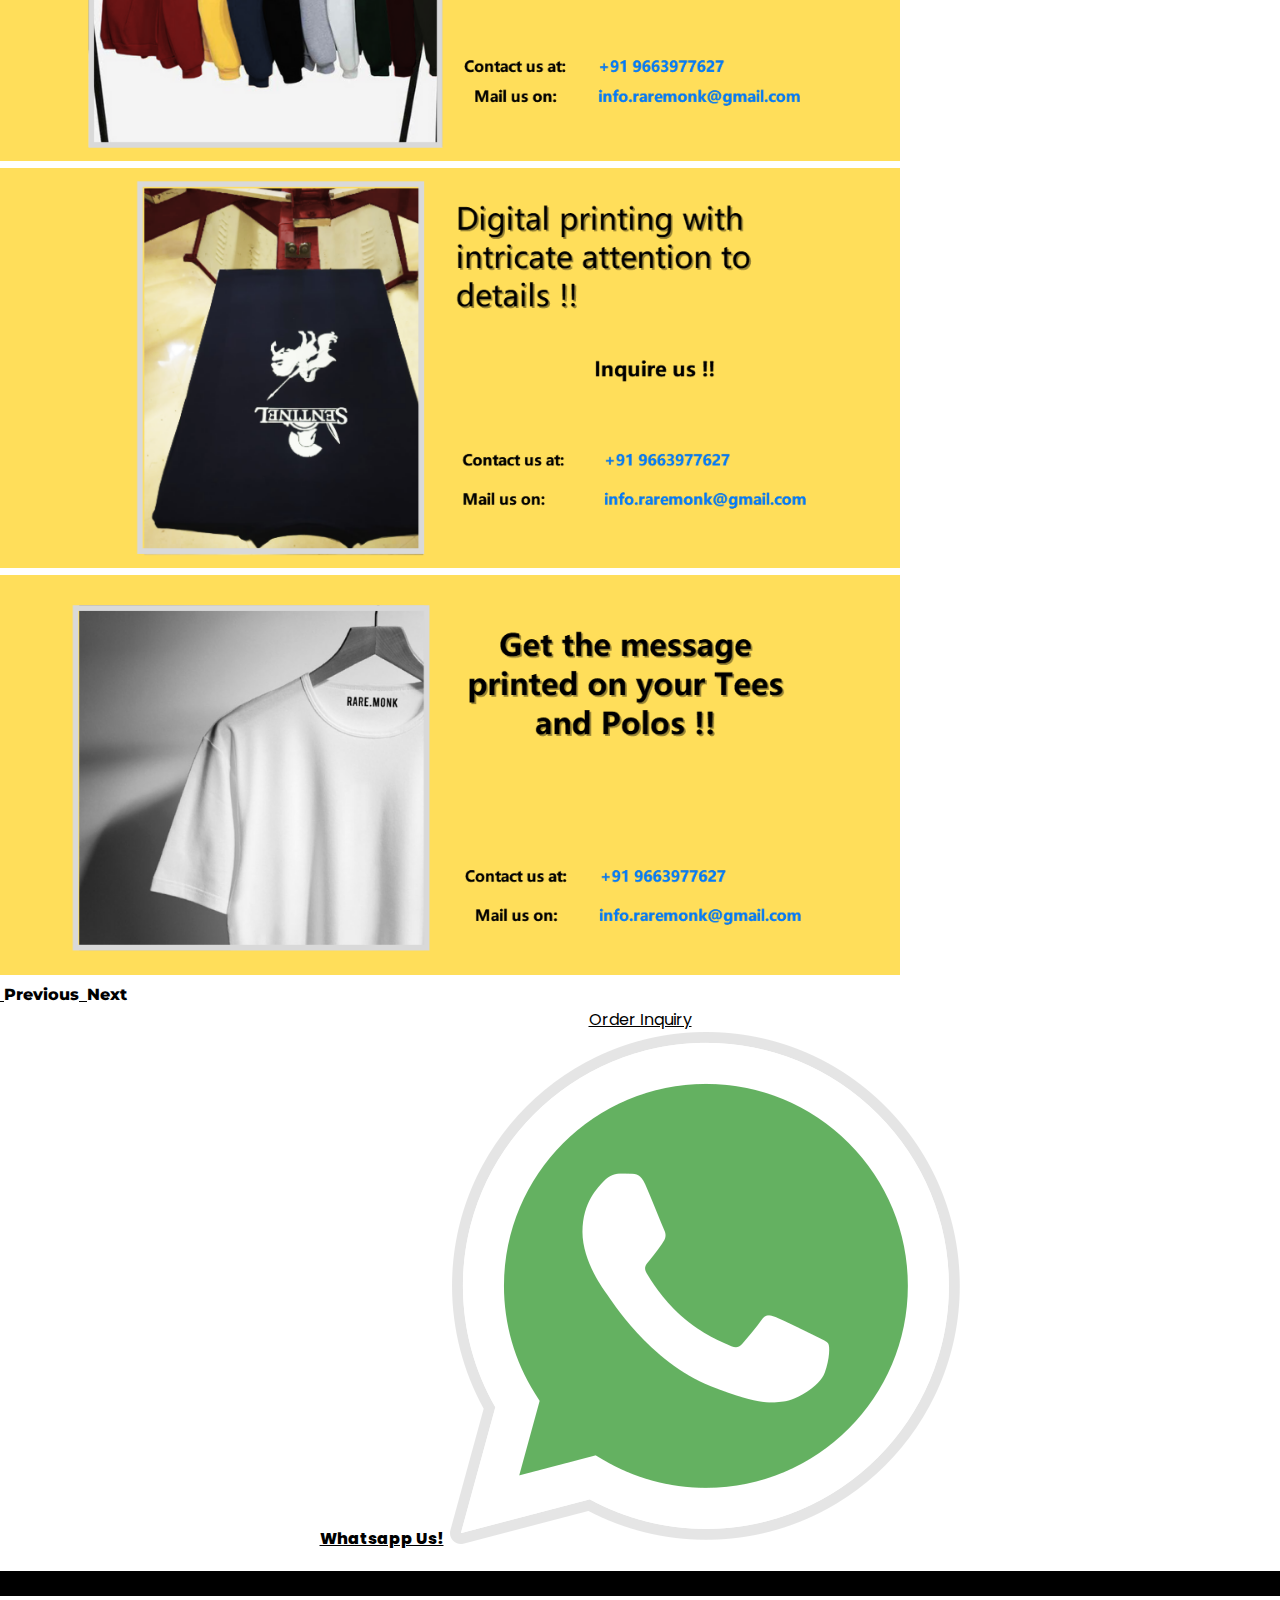
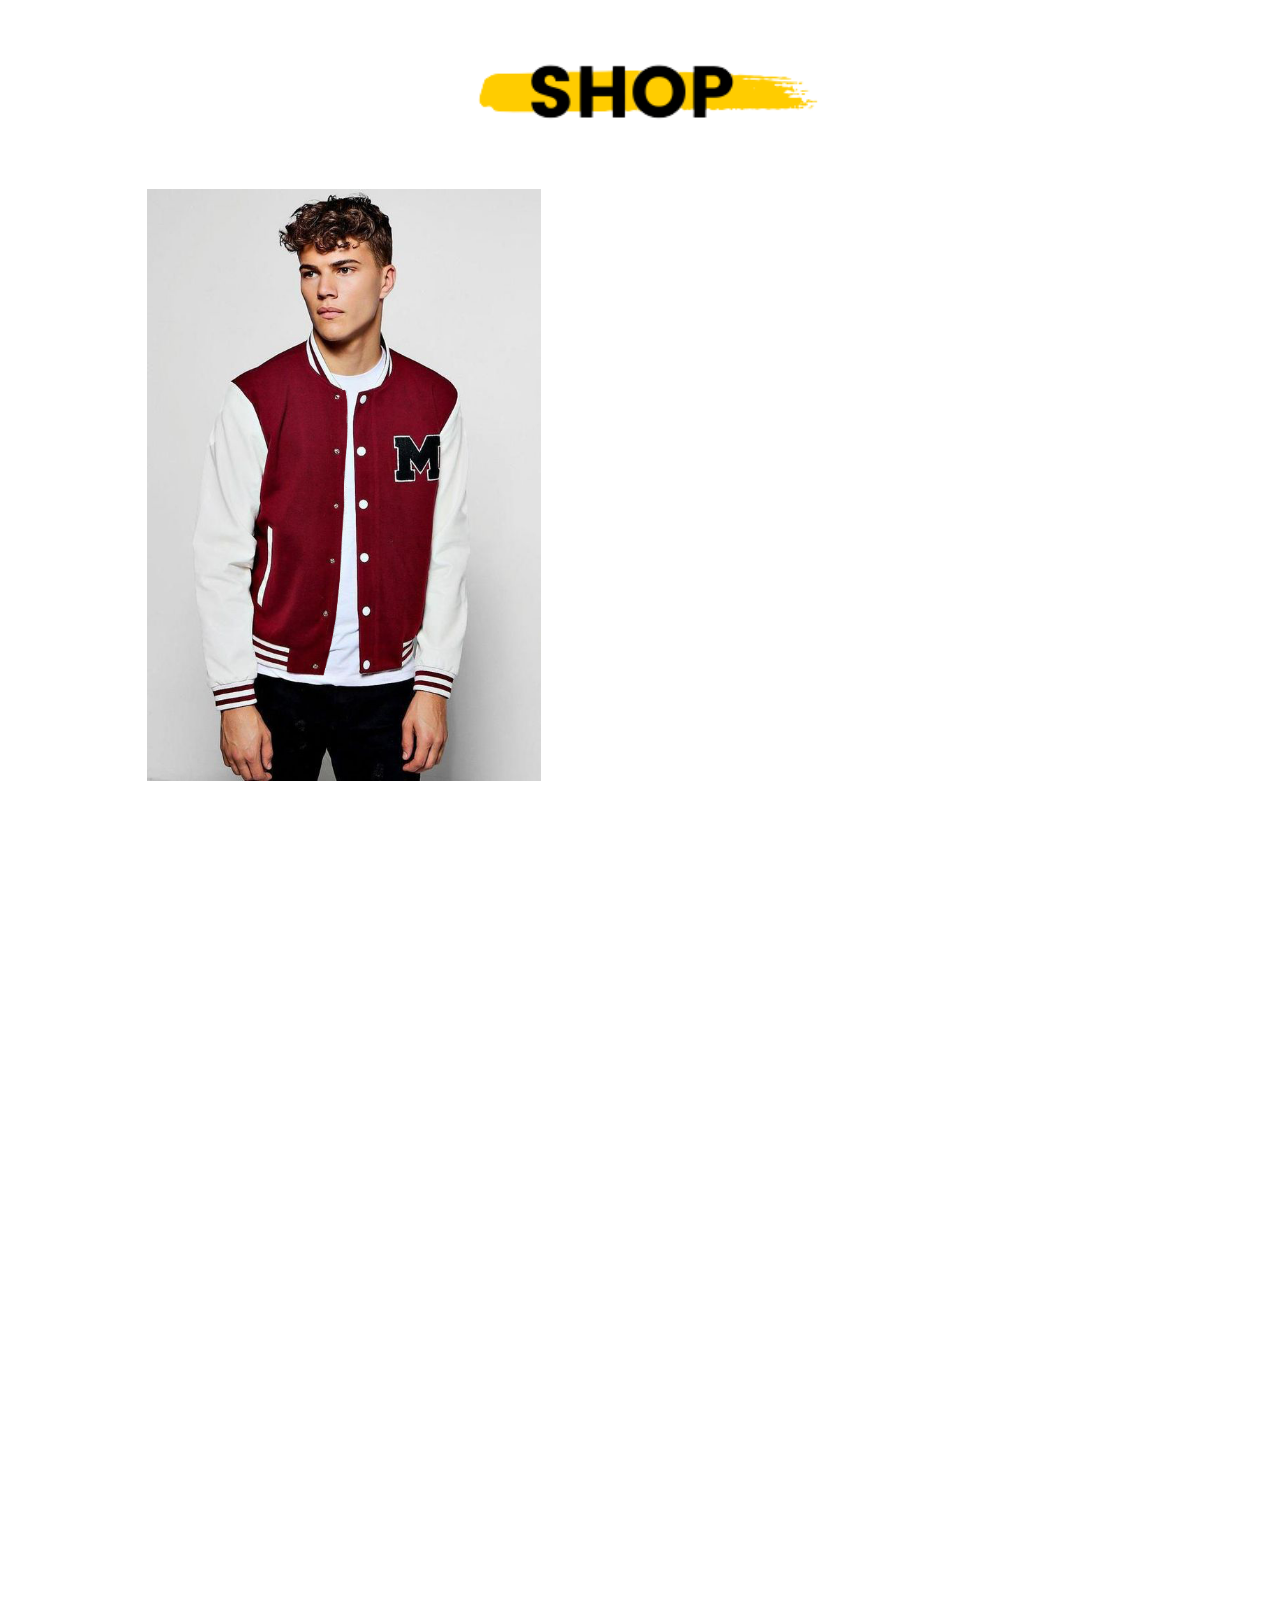
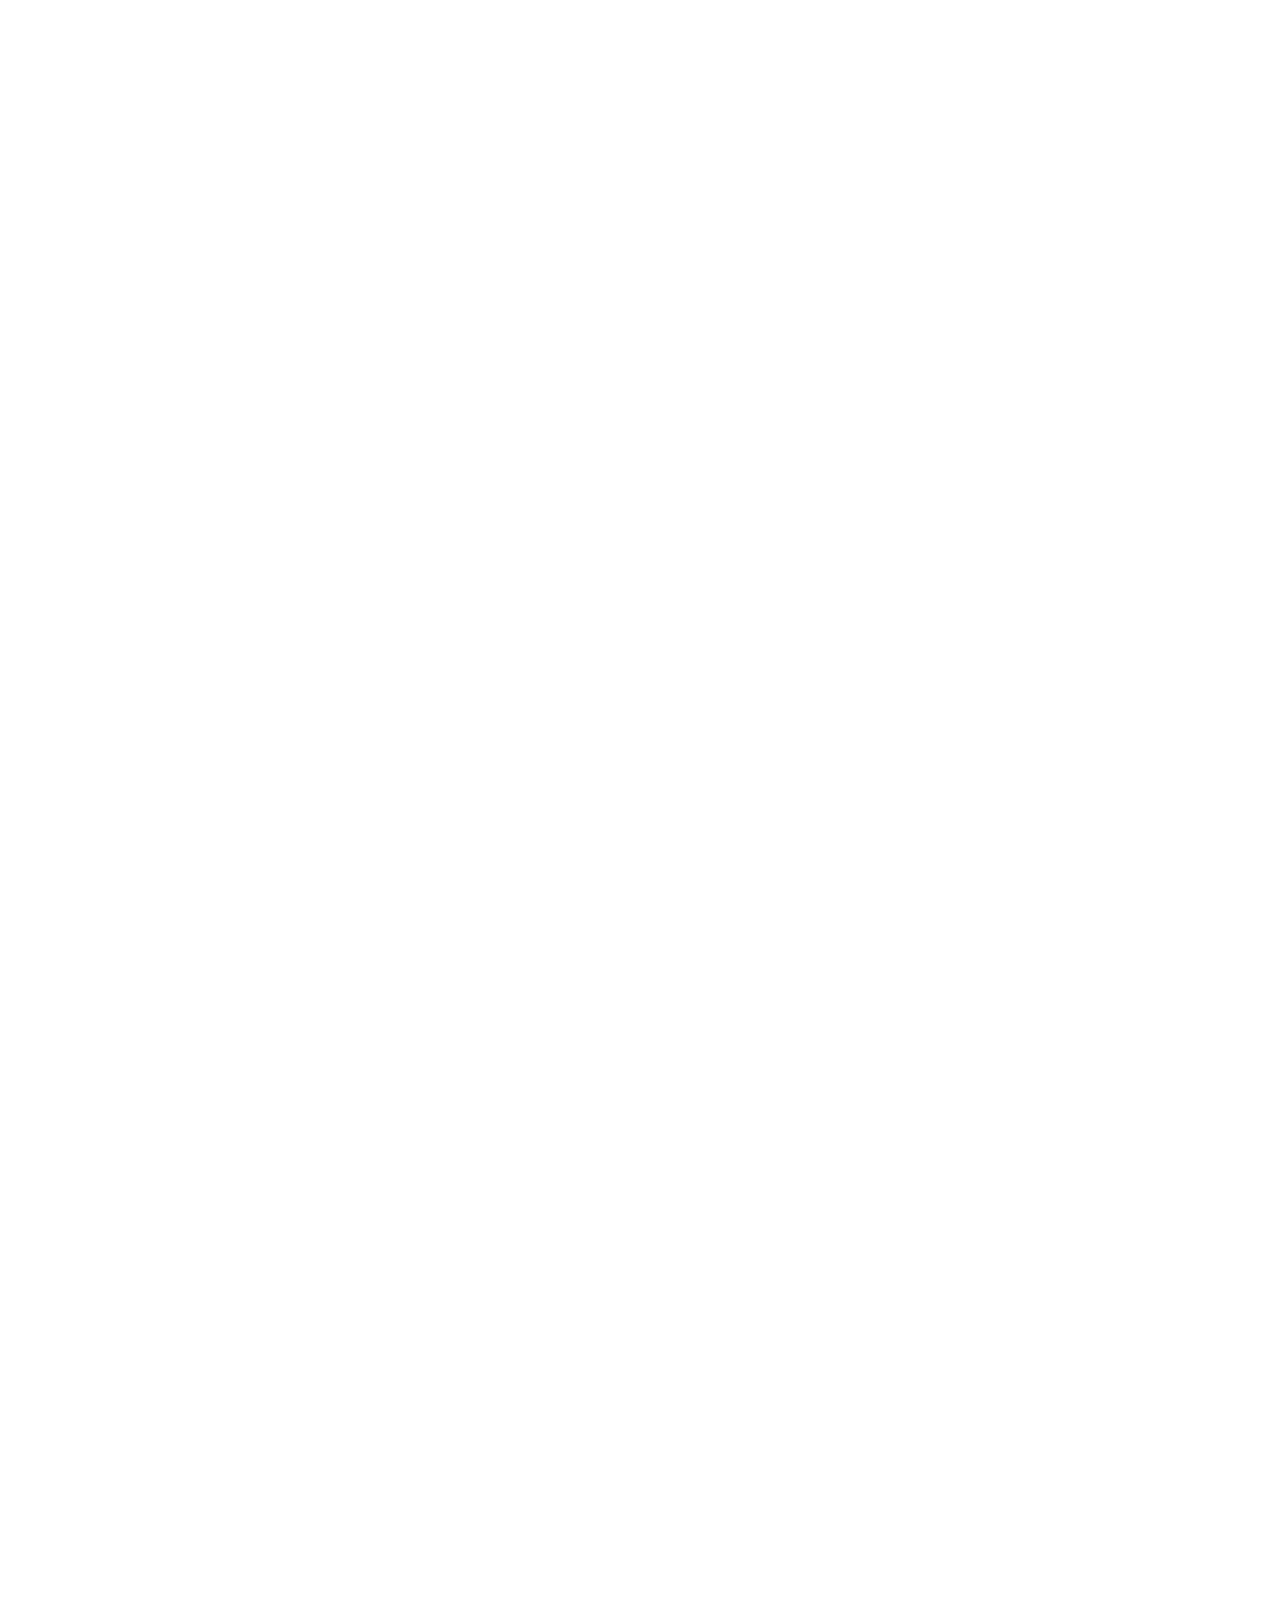
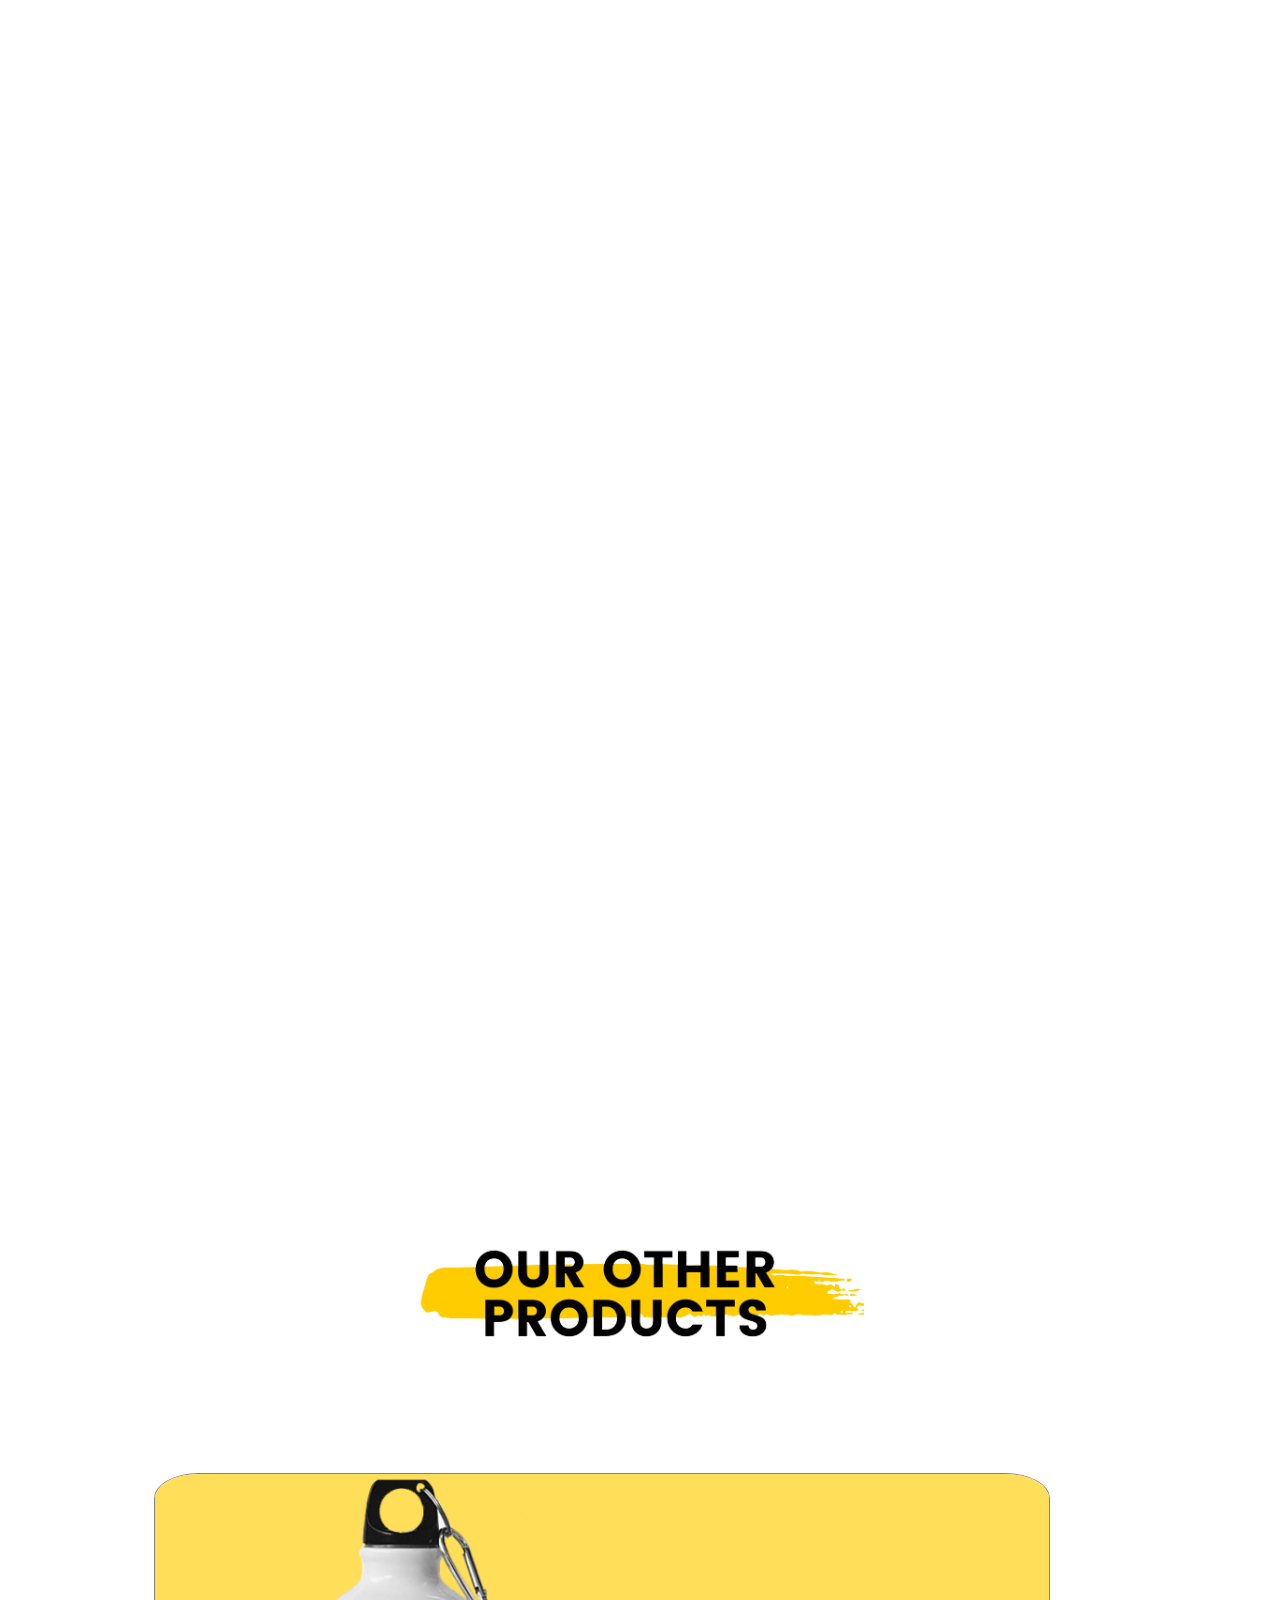
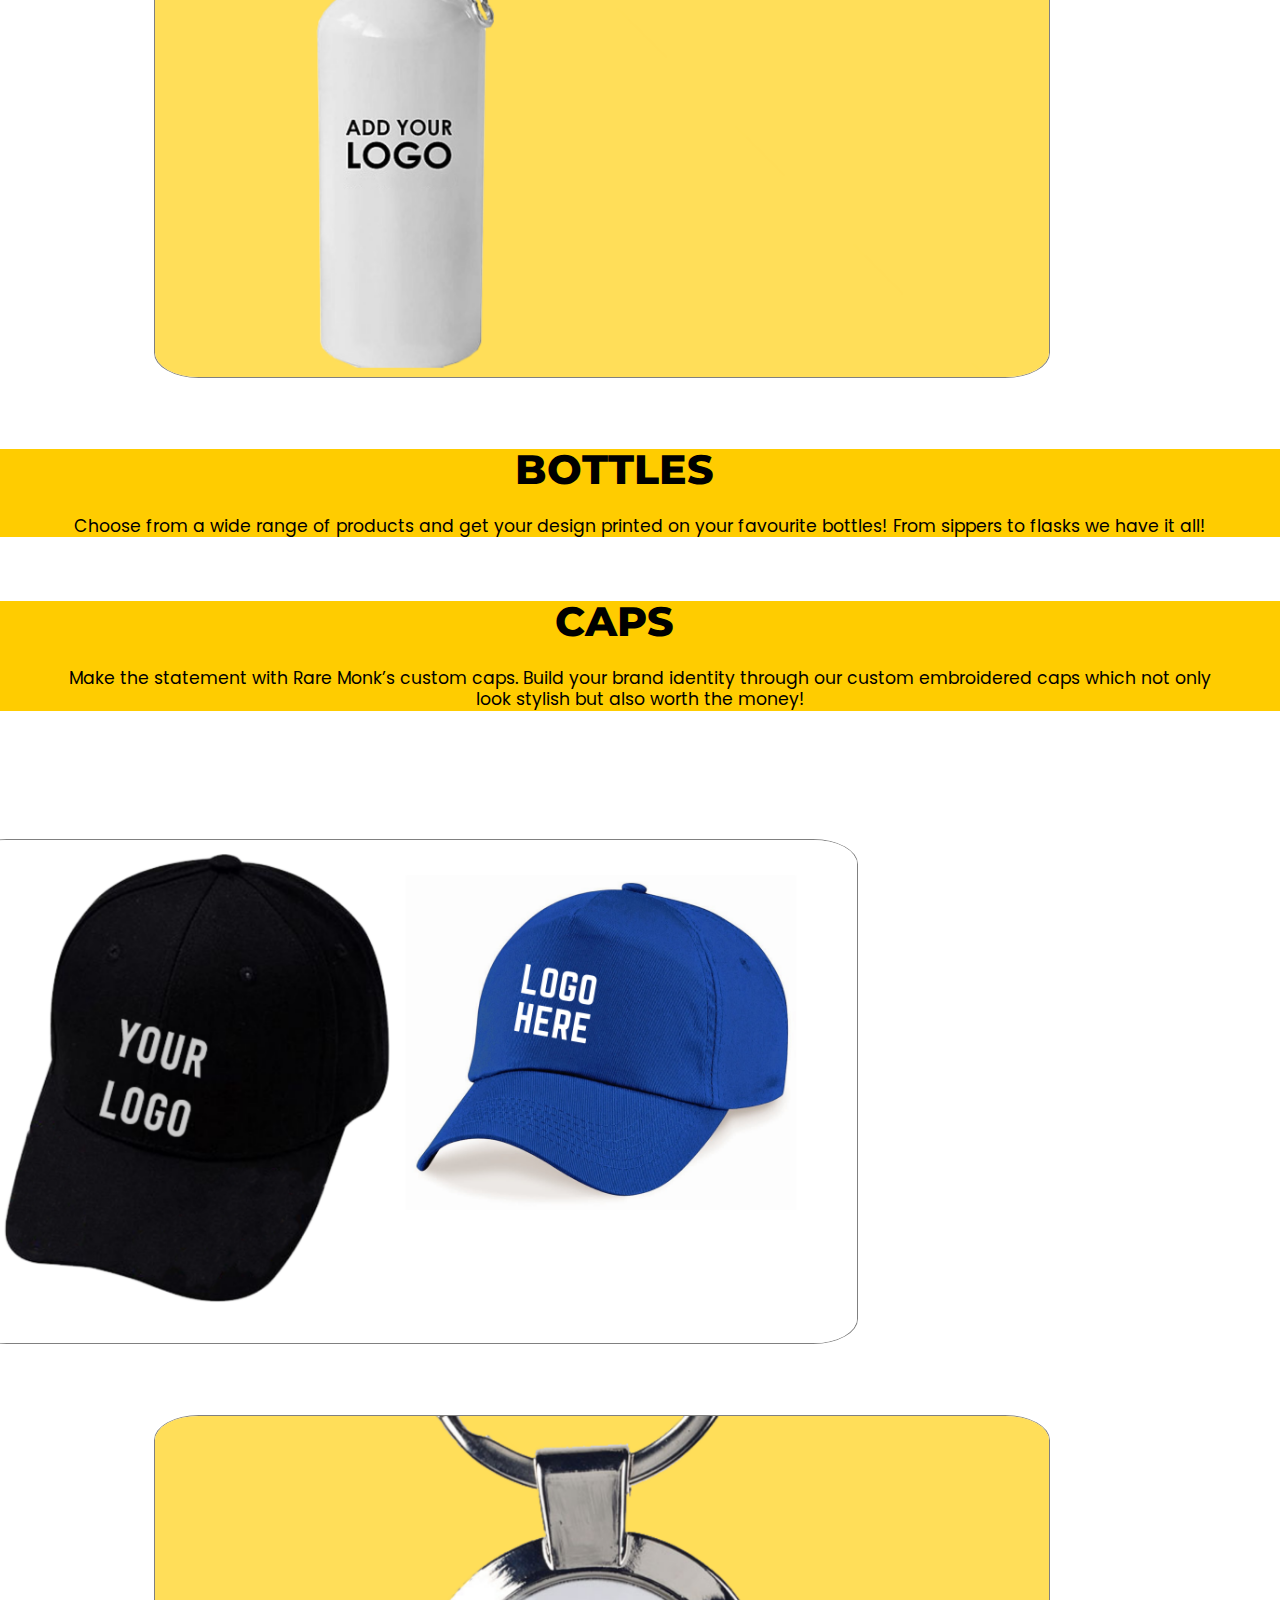
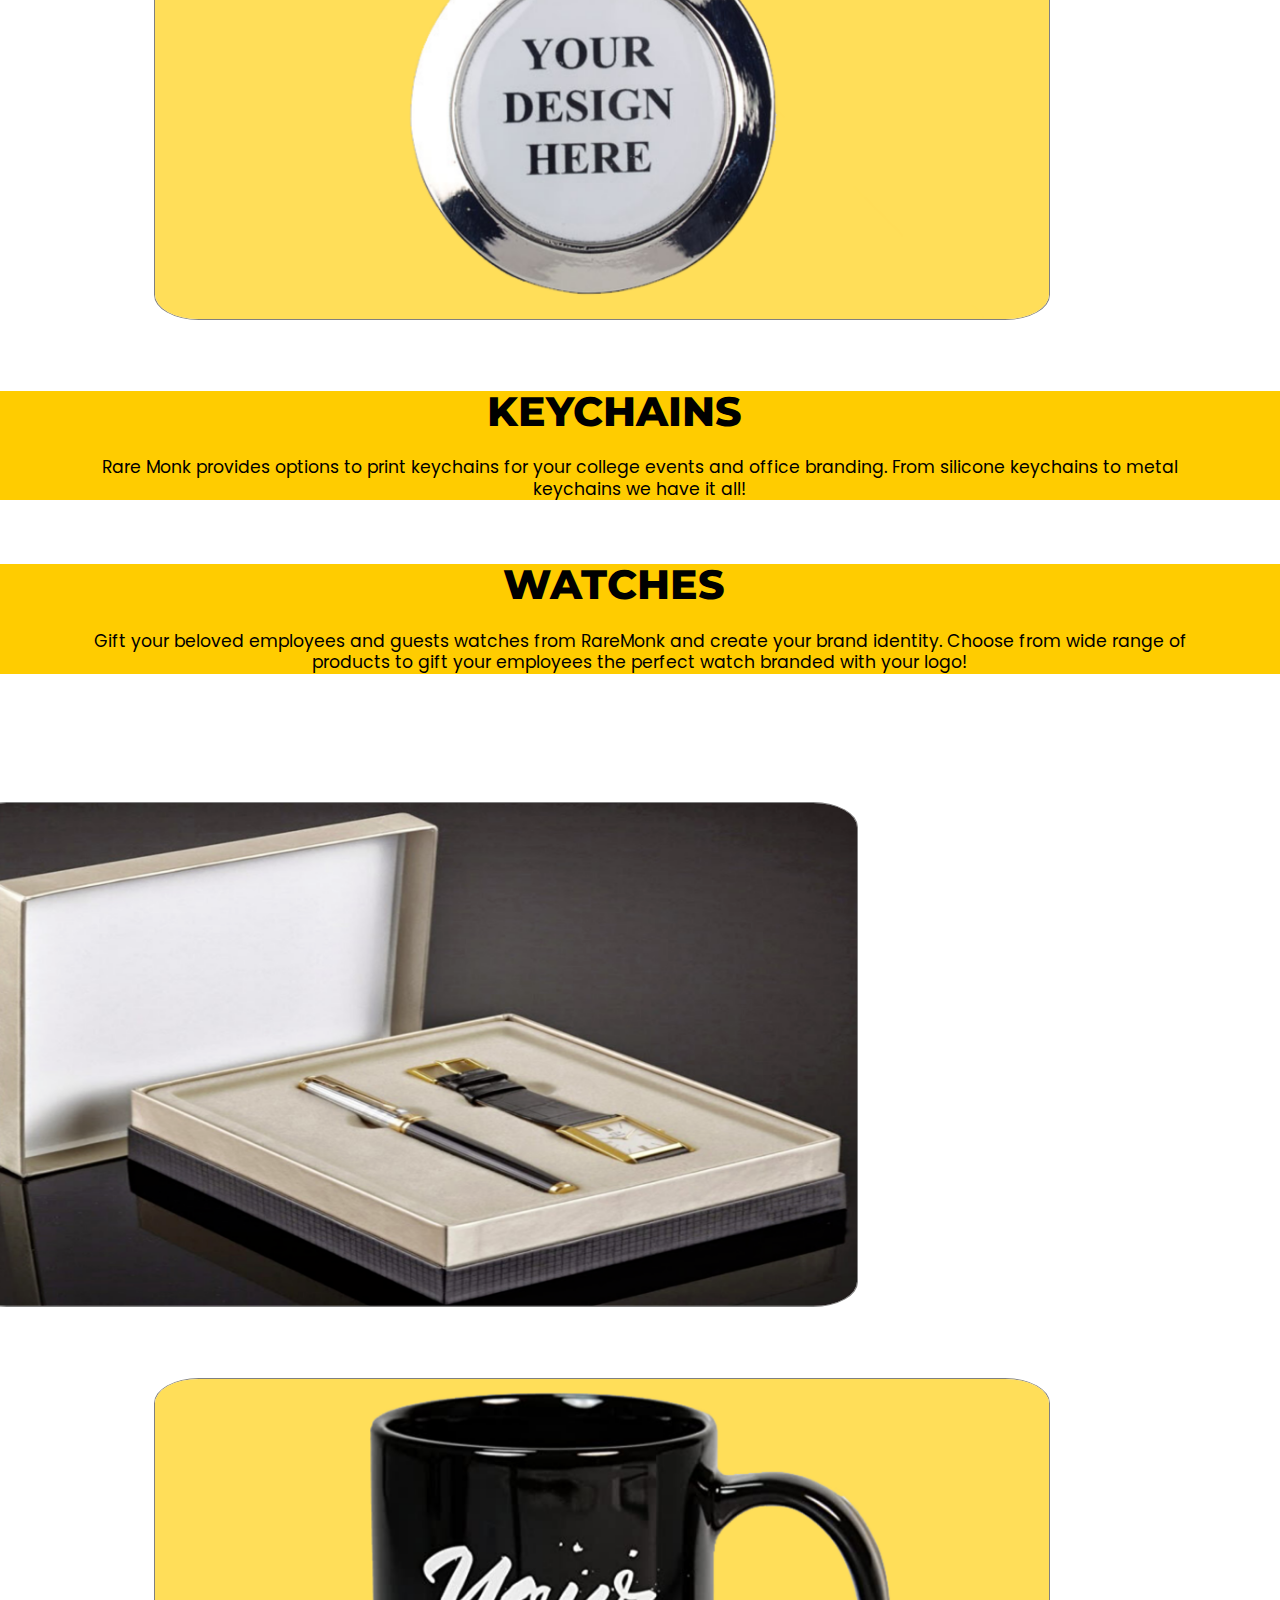
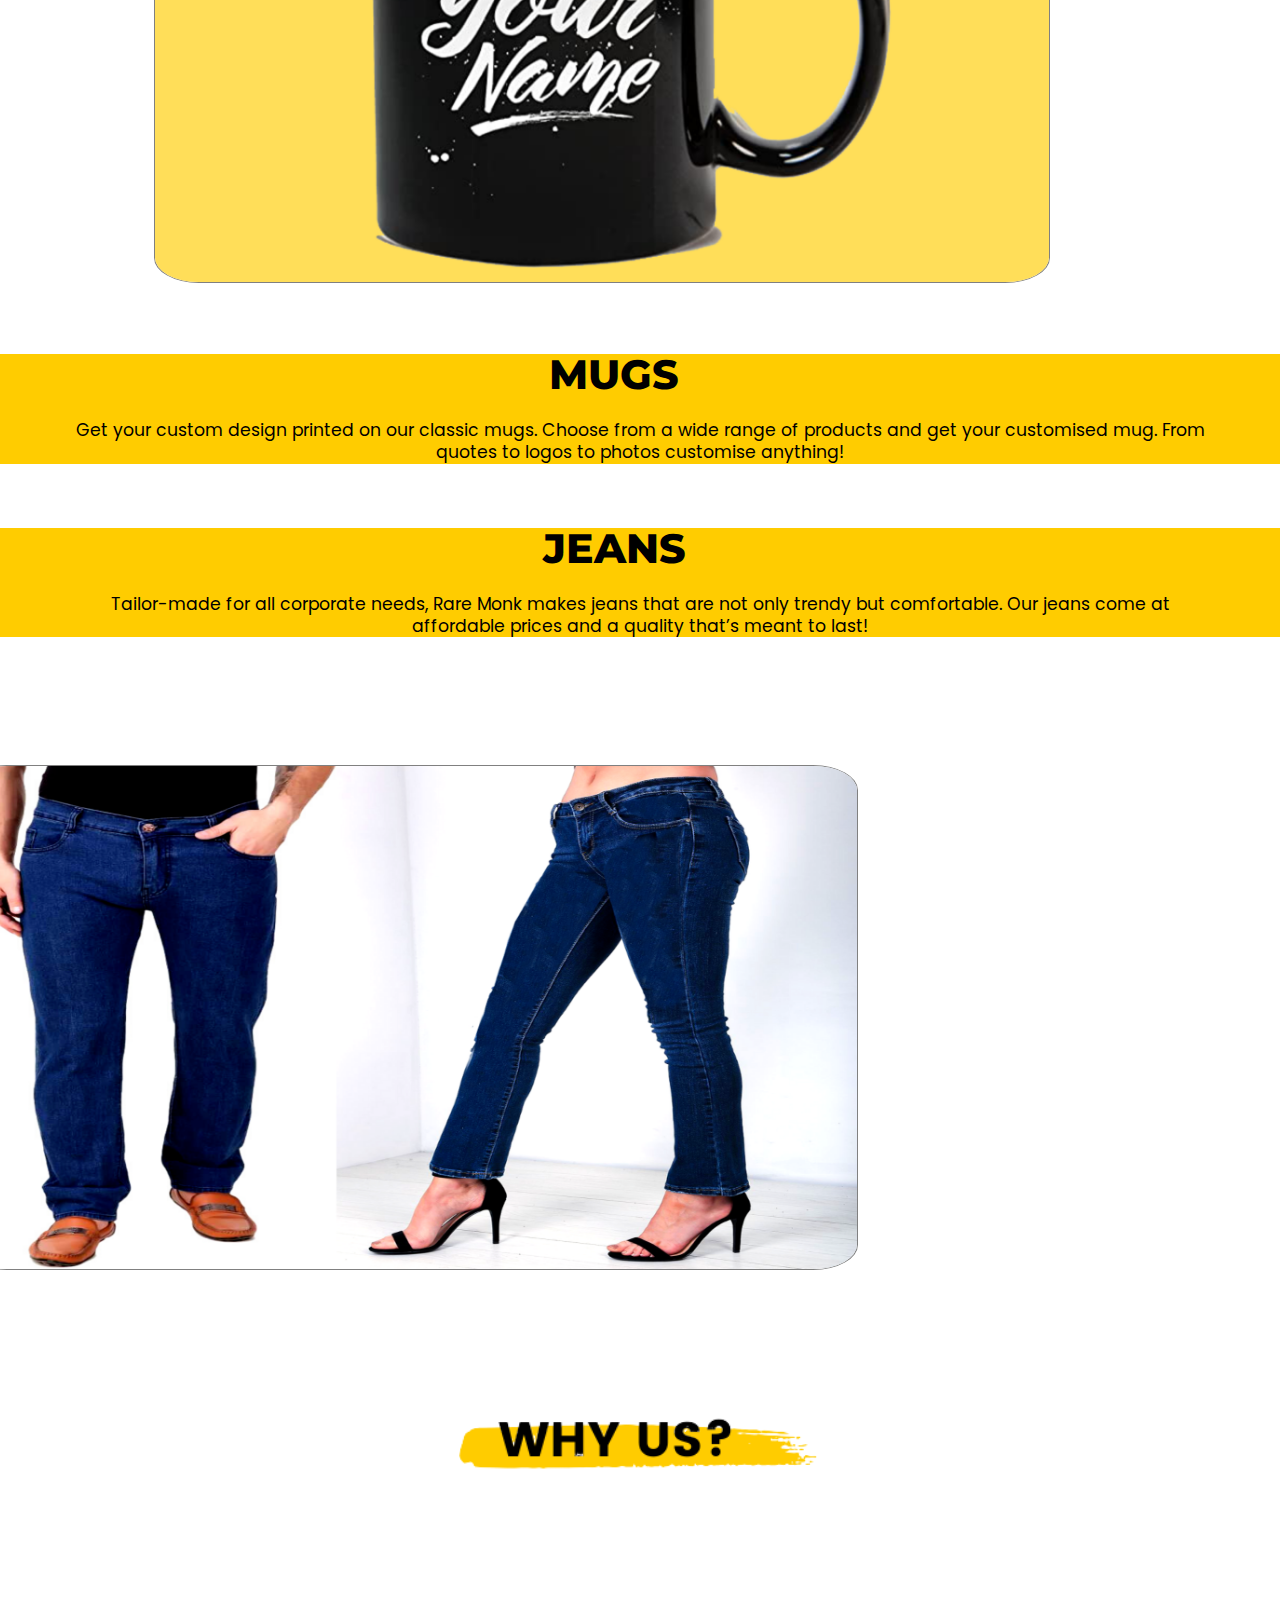
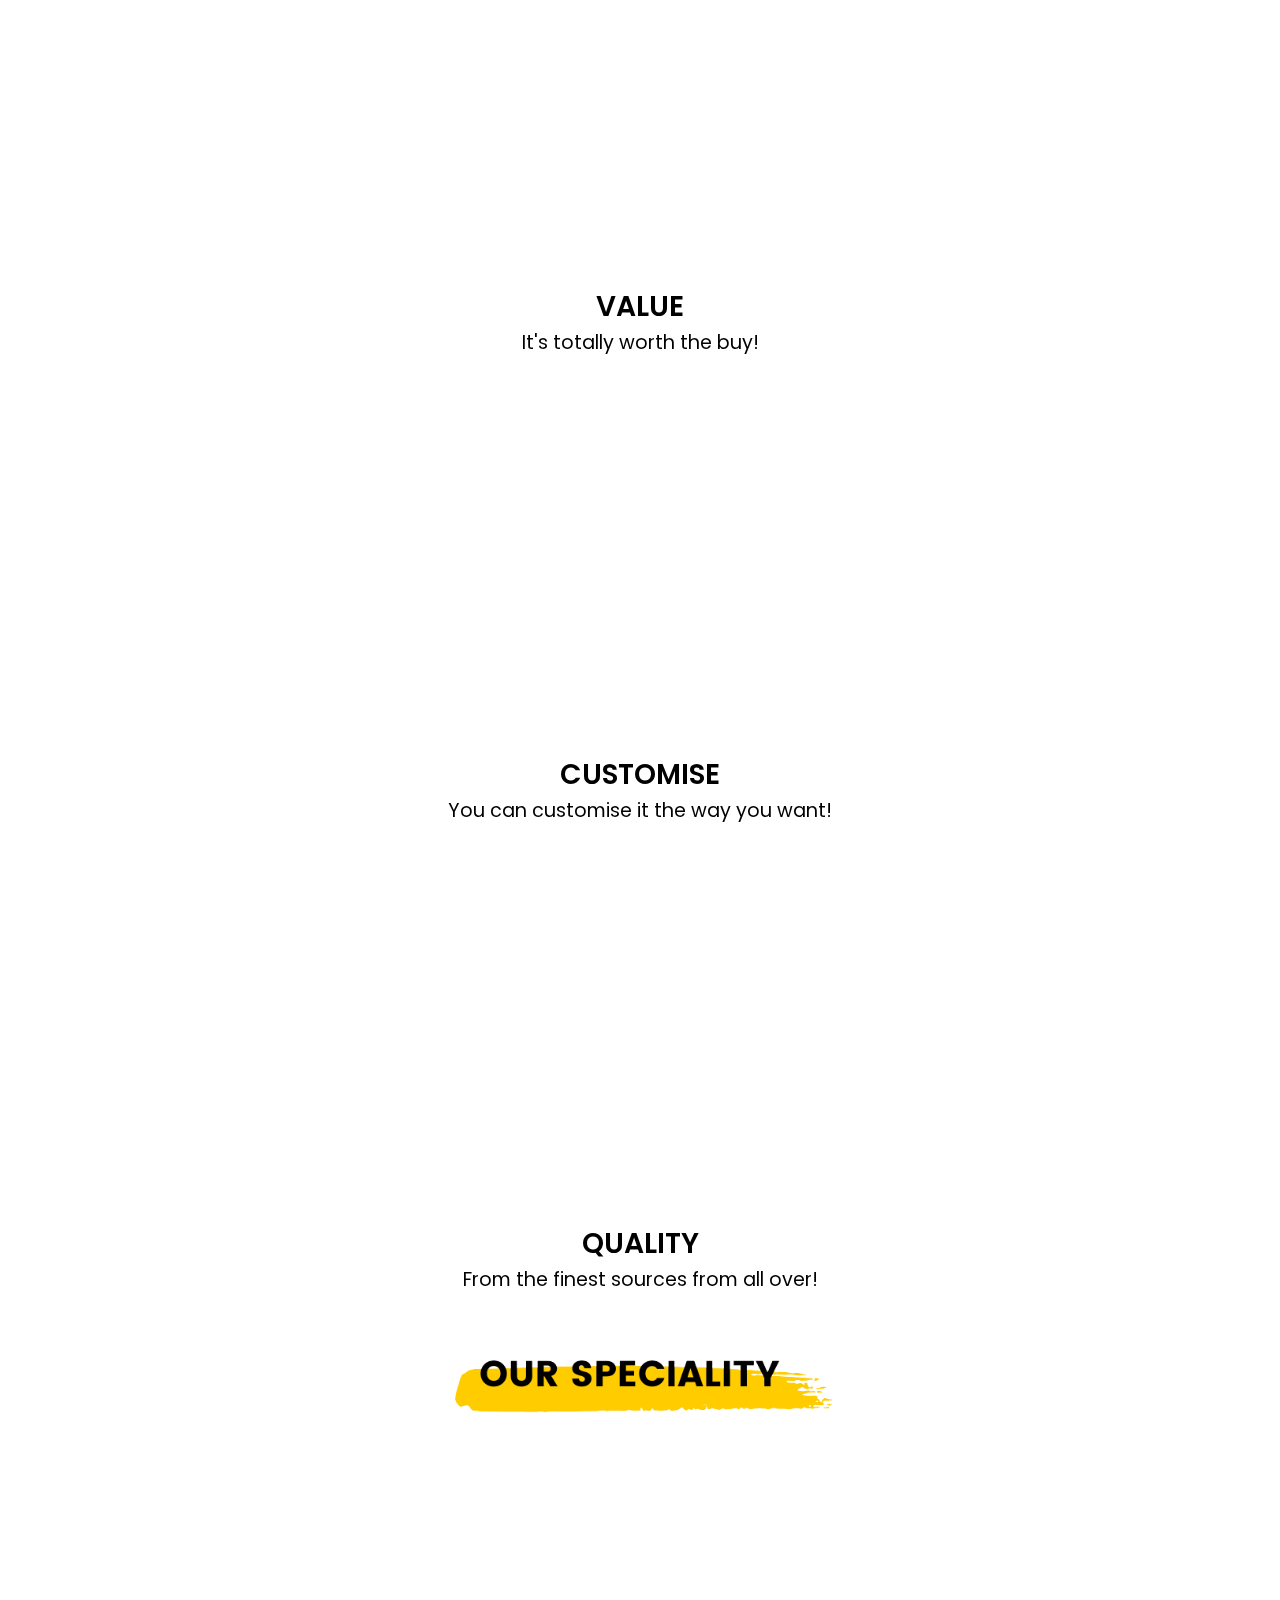
==== commit 7a52d5ca: "trending removed" ====
--- a/index.html
+++ b/index.html
@@ -298,7 +298,7 @@
                 </div>
             </div>
 
-            <div class="container " style="margin-top: 20px; height: auto !important;">
+            <!-- <div class="container " style="margin-top: 20px; height: auto !important;">
                 <div class="col-md-12 text-center">
                     <h4>
                         <span style="font-size: 16pt;" class="bg-dark text-light">
@@ -316,7 +316,7 @@
 
                     </p>
                 </div>
-            </div>
+            </div> -->
 
 
 
